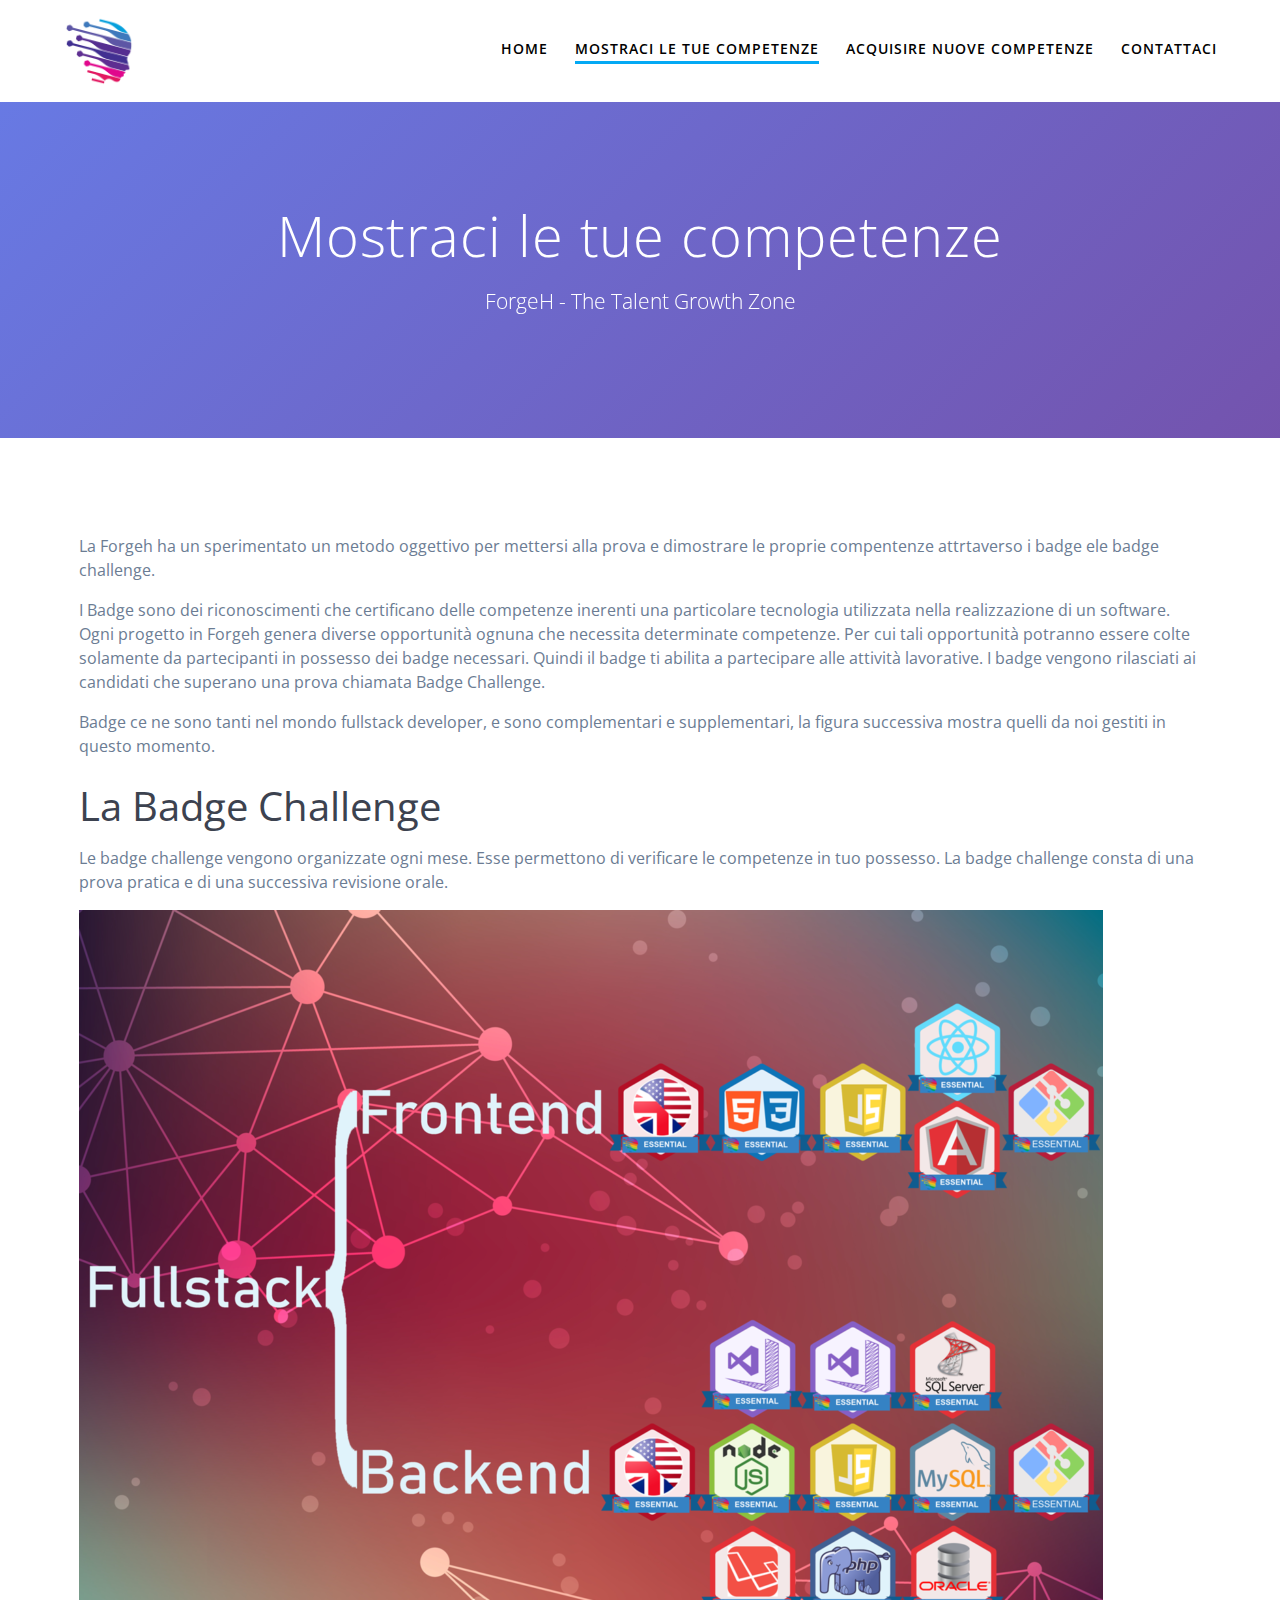
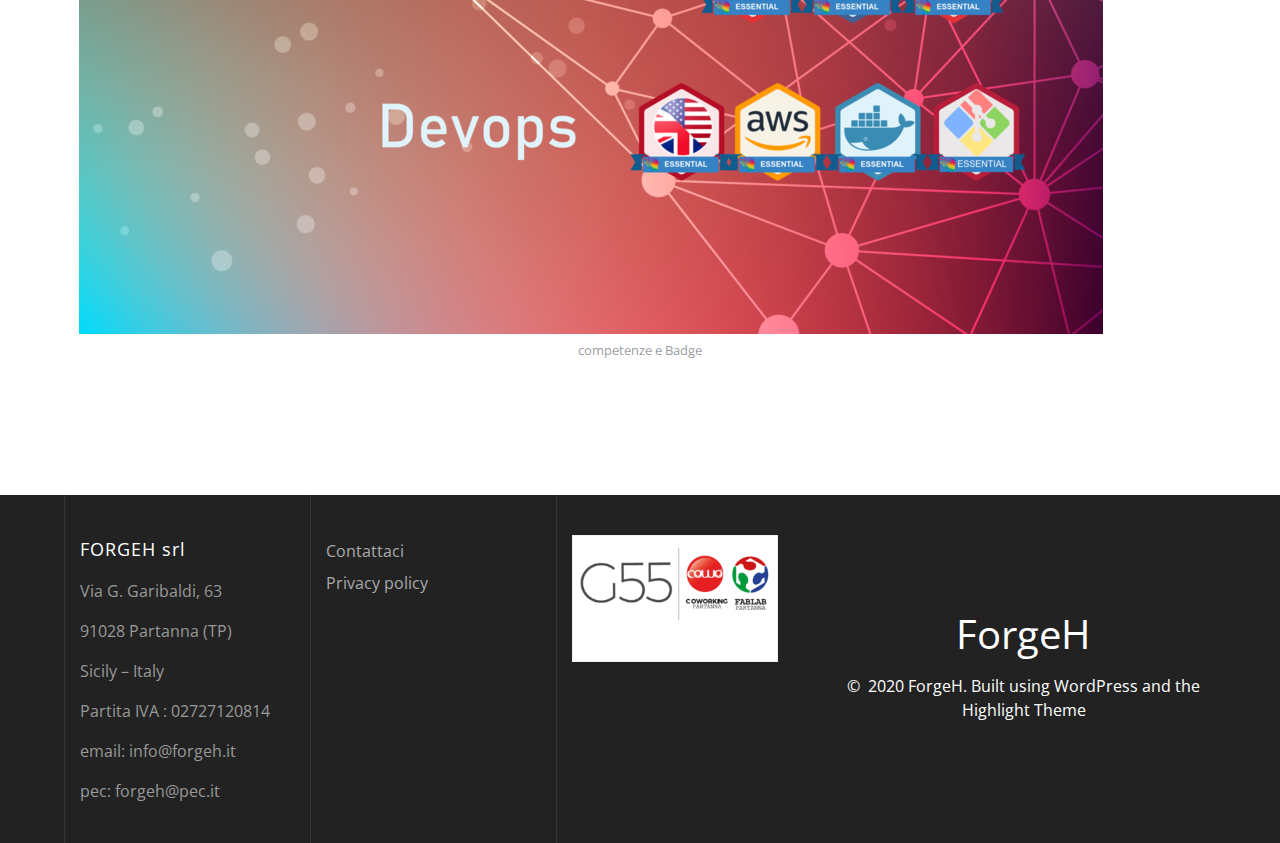
==== mostraci-le-tue-competenze.html @ 3fd31f84 "publish" ====
<!DOCTYPE html>
<!-- saved from url=(0045)https://forgeh.it/mostraci-le-tue-competenze/ -->
<html lang="en-US" class="has-offscreen">
<head>
    <meta http-equiv="Content-Type" content="text/html; charset=UTF-8">

    <meta name="viewport" content="width=device-width, initial-scale=1">
    <link rel="profile" href="http://gmpg.org/xfn/11">

    <script>
      (function (exports, d) {
        var _isReady = false,
          _event,
          _fns = [];

        function onReady(event) {
          d.removeEventListener("DOMContentLoaded", onReady);
          _isReady = true;
          _event = event;
          _fns.forEach(function (_fn) {
            var fn = _fn[0],
              context = _fn[1];
            fn.call(context || exports, window.jQuery);
          });
        }

        function onReadyIe(event) {
          if (d.readyState === "complete") {
            d.detachEvent("onreadystatechange", onReadyIe);
            _isReady = true;
            _event = event;
            _fns.forEach(function (_fn) {
              var fn = _fn[0],
                context = _fn[1];
              fn.call(context || exports, event);
            });
          }
        }

        d.addEventListener && d.addEventListener("DOMContentLoaded", onReady) ||
        d.attachEvent && d.attachEvent("onreadystatechange", onReadyIe);

        function domReady(fn, context) {
          if (_isReady) {
            fn.call(context, _event);
          }

          _fns.push([fn, context]);
        }

        exports.mesmerizeDomReady = domReady;
      })(window, document);
    </script>
    <title>Mostraci le tue competenze – ForgeH</title>
    <link rel="dns-prefetch" href="https://fonts.googleapis.com/">
    <link rel="dns-prefetch" href="https://s.w.org/">
    <link rel="alternate" type="application/rss+xml" title="ForgeH » Feed" href="https://forgeh.it/feed/">
    <link rel="alternate" type="application/rss+xml" title="ForgeH » Comments Feed"
          href="https://forgeh.it/comments/feed/">
    <script type="text/javascript">
      window._wpemojiSettings = {
        "baseUrl": "https:\/\/s.w.org\/images\/core\/emoji\/12.0.0-1\/72x72\/",
        "ext": ".png",
        "svgUrl": "https:\/\/s.w.org\/images\/core\/emoji\/12.0.0-1\/svg\/",
        "svgExt": ".svg",
        "source": {"concatemoji": "https:\/\/forgeh.it\/wp-includes\/js\/wp-emoji-release.min.js?ver=5.2.1"}
      };
      !function (a, b, c) {
        function d(a, b) {
          var c = String.fromCharCode;
          l.clearRect(0, 0, k.width, k.height), l.fillText(c.apply(this, a), 0, 0);
          var d = k.toDataURL();
          l.clearRect(0, 0, k.width, k.height), l.fillText(c.apply(this, b), 0, 0);
          var e = k.toDataURL();
          return d === e
        }

        function e(a) {
          var b;
          if (!l || !l.fillText) return !1;
          switch (l.textBaseline = "top", l.font = "600 32px Arial", a) {
            case"flag":
              return !(b = d([55356, 56826, 55356, 56819], [55356, 56826, 8203, 55356, 56819])) && (b = d([55356, 57332, 56128, 56423, 56128, 56418, 56128, 56421, 56128, 56430, 56128, 56423, 56128, 56447], [55356, 57332, 8203, 56128, 56423, 8203, 56128, 56418, 8203, 56128, 56421, 8203, 56128, 56430, 8203, 56128, 56423, 8203, 56128, 56447]), !b);
            case"emoji":
              return b = d([55357, 56424, 55356, 57342, 8205, 55358, 56605, 8205, 55357, 56424, 55356, 57340], [55357, 56424, 55356, 57342, 8203, 55358, 56605, 8203, 55357, 56424, 55356, 57340]), !b
          }
          return !1
        }

        function f(a) {
          var c = b.createElement("script");
          c.src = a, c.defer = c.type = "text/javascript", b.getElementsByTagName("head")[0].appendChild(c)
        }

        var g, h, i, j, k = b.createElement("canvas"), l = k.getContext && k.getContext("2d");
        for (j = Array("flag", "emoji"), c.supports = {
          everything: !0,
          everythingExceptFlag: !0
        }, i = 0; i < j.length; i++) c.supports[j[i]] = e(j[i]), c.supports.everything = c.supports.everything && c.supports[j[i]], "flag" !== j[i] && (c.supports.everythingExceptFlag = c.supports.everythingExceptFlag && c.supports[j[i]]);
        c.supports.everythingExceptFlag = c.supports.everythingExceptFlag && !c.supports.flag, c.DOMReady = !1, c.readyCallback = function () {
          c.DOMReady = !0
        }, c.supports.everything || (h = function () {
          c.readyCallback()
        }, b.addEventListener ? (b.addEventListener("DOMContentLoaded", h, !1), a.addEventListener("load", h, !1)) : (a.attachEvent("onload", h), b.attachEvent("onreadystatechange", function () {
          "complete" === b.readyState && c.readyCallback()
        })), g = c.source || {}, g.concatemoji ? f(g.concatemoji) : g.wpemoji && g.twemoji && (f(g.twemoji), f(g.wpemoji)))
      }(window, document, window._wpemojiSettings);
    </script>
    <style type="text/css">
        img.wp-smiley,
        img.emoji {
            display: inline !important;
            border: none !important;
            box-shadow: none !important;
            height: 1em !important;
            width: 1em !important;
            margin: 0 .07em !important;
            vertical-align: -0.1em !important;
            background: none !important;
            padding: 0 !important;
        }
    </style>
    <link rel="stylesheet" id="wp-block-library-css" href="./files/style.min.css" type="text/css"
          media="all">
    <link rel="stylesheet" id="mesmerize-parent-css" href="./files/style.min(1).css" type="text/css"
          media="all">
    <link rel="stylesheet" id="mesmerize-style-css" href="./files/style.min(2).css" type="text/css"
          media="all">
    <style id="mesmerize-style-inline-css" type="text/css">
        img.logo.dark, img.custom-logo {
            width: auto;
            max-height: 70px !important;
        }

        @media screen and (min-width: 768px) {
            .header {
                background-position: center center;
            }
        }

        .header-homepage:not(.header-slide).color-overlay:before {
            background: #000000;
        }

        .header-homepage:not(.header-slide) .background-overlay, .header-homepage:not(.header-slide).color-overlay::before {
            opacity: 0.7;
        }

        .header-homepage-arrow {
            font-size: calc(50px * 0.84);
            bottom: 20px;
            background: rgba(255, 255, 255, 0);
        }

        .header-homepage-arrow > i.fa {
            width: 50px;
            height: 50px;
        }

        .header-homepage-arrow > i {
            color: #ffffff;
        }

        .header-homepage .header-description-row {
            padding-top: 20%;
            padding-bottom: 20%;
        }

        .inner-header-description {
            padding-top: 8%;
            padding-bottom: 8%;
        }

        @media screen and (max-width: 767px) {
            .header-homepage .header-description-row {
                padding-top: 15%;
                padding-bottom: 15%;
            }
        }

        @media only screen and (min-width: 768px) {
            .header-content .align-holder {
                width: 80% !important;
            }

            .inner-header-description {
                text-align: center !important;
            }
        }
    </style>
    <link rel="stylesheet" id="mesmerize-style-bundle-css" href="./files/theme.bundle.min.css"
          type="text/css" media="all">
    <link rel="stylesheet" id="mesmerize-fonts-css"
          data-href="https://fonts.googleapis.com/css?family=Open+Sans%3A300%2C400%2C600%2C700%7CMuli%3A300%2C300italic%2C400%2C400italic%2C600%2C600italic%2C700%2C700italic%2C900%2C900italic%7CPlayfair+Display%3A400%2C400italic%2C700%2C700italic&amp;subset=latin%2Clatin-ext"
          type="text/css" media="all" href="./files/css">
    <script type="text/javascript" src="./files/jquery.js"></script>
    <script type="text/javascript">

      (function () {
        function setHeaderTopSpacing() {

          setTimeout(function () {
            var headerTop = document.querySelector('.header-top');
            var headers = document.querySelectorAll('.header-wrapper .header,.header-wrapper .header-homepage');

            for (var i = 0; i < headers.length; i++) {
              var item = headers[i];
              item.style.paddingTop = headerTop.getBoundingClientRect().height + "px";
            }

            var languageSwitcher = document.querySelector('.mesmerize-language-switcher');

            if (languageSwitcher) {
              languageSwitcher.style.top = "calc( " + headerTop.getBoundingClientRect().height + "px + 1rem)";
            }

          }, 100);


        }

        window.addEventListener('resize', setHeaderTopSpacing);
        window.mesmerizeSetHeaderTopSpacing = setHeaderTopSpacing
        mesmerizeDomReady(setHeaderTopSpacing);
      })();


    </script>
    <script type="text/javascript" src="./files/jquery-migrate.min.js"></script>
    <link rel="https://api.w.org/" href="https://forgeh.it/wp-json/">
    <link rel="EditURI" type="application/rsd+xml" title="RSD" href="https://forgeh.it/xmlrpc.php?rsd">
    <link rel="wlwmanifest" type="application/wlwmanifest+xml" href="https://forgeh.it/wp-includes/wlwmanifest.xml">
    <meta name="generator" content="WordPress 5.2.1">
    <link rel="canonical" href="https://forgeh.it/mostraci-le-tue-competenze.html">
    <link rel="shortlink" href="https://forgeh.it/?p=69">
    <link rel="alternate" type="application/json+oembed"
          href="https://forgeh.it/wp-json/oembed/1.0/embed?url=https%3A%2F%2Fforgeh.it%2Fmostraci-le-tue-competenze%2F">
    <link rel="alternate" type="text/xml+oembed"
          href="https://forgeh.it/wp-json/oembed/1.0/embed?url=https%3A%2F%2Fforgeh.it%2Fmostraci-le-tue-competenze%2F&amp;format=xml">
    <style data-name="header-gradient-overlay">
        .header .background-overlay {
            background: linear-gradient(135deg, rgba(102, 126, 234, 0.8) 0%, rgba(118, 75, 162, 0.8) 100%);
        }
    </style>
    <script type="text/javascript" data-name="async-styles">
      (function () {
        var links = document.querySelectorAll('link[data-href]');
        for (var i = 0; i < links.length; i++) {
          var item = links[i];
          item.href = item.getAttribute('data-href')
        }
      })();
    </script>
    <style type="text/css">.recentcomments a {
        display: inline !important;
        padding: 0 !important;
        margin: 0 !important;
    }</style>
    <style id="page-content-custom-styles">
    </style>
    <style data-name="background-content-colors">
        .mesmerize-inner-page .page-content,
        .mesmerize-inner-page .content,
        .mesmerize-front-page.mesmerize-content-padding .page-content {
            background-color: #ffffff;
        }
    </style>
</head>

<body class="page-template-default page page-id-69 wp-custom-logo mesmerize-inner-page clickup-chrome-ext_installed"
      data-gr-c-s-loaded="true">

<div id="page-top" class="header-top">
    <div style="visibility: hidden; display: none; width: 1905px; height: 102px; margin: 0px; float: none; position: relative; top: 0px; right: 0px; bottom: 0px; left: 0px;"></div>
    <div class="navigation-bar coloured-nav" data-sticky="0" data-sticky-mobile="1" data-sticky-to="top"
         style="z-index: 10000;">
        <div class="navigation-wrapper ">
            <div class="row basis-auto">
                <div class="logo_col col-xs col-sm-fit">
                    <a href="https://forgeh.it/" class="logo-link dark" rel="home" itemprop="url"><img width="300"
                                                                                                       height="300"
                                                                                                       src="./files/forgeh-logo.png"
                                                                                                       class="logo dark"
                                                                                                       alt=""
                                                                                                       itemprop="logo"
                                                                                                       sizes="(max-width: 300px) 100vw, 300px"></a><a
                        href="https://forgeh.it/" class="custom-logo-link" rel="home"><img width="373" height="89"
                                                                                           src="./files/Forgeh-talent.png"
                                                                                           class="custom-logo"
                                                                                           alt="ForgeH"
                                                                                           sizes="(max-width: 373px) 100vw, 373px"></a>
                </div>
                <div class="main_menu_col col-xs">
                    <div id="mainmenu_container" class="row">
                        <ul id="main_menu" class="active-line-bottom main-menu dropdown-menu">
                            <li id="menu-item-116"
                                class="menu-item menu-item-type-post_type menu-item-object-page menu-item-116"><a
                                    href="./index.html">Home</a>
                            </li>

                            <li id="menu-item-115"
                                class="menu-item menu-item-type-post_type menu-item-object-page current-menu-item page_item page-item-69 current_page_item menu-item-115">
                                <a href="./mostraci-le-tue-competenze.html" aria-current="page">Mostraci le
                                    tue competenze</a></li>
                            <li id="menu-item-116"
                                class="menu-item menu-item-type-post_type menu-item-object-page menu-item-116"><a
                                    href="./voglio-acquisire-nuove-competenze.html">Acquisire nuove competenze</a>
                            </li>
                            <li id="menu-item-119"
                                class="menu-item menu-item-type-post_type menu-item-object-page menu-item-119"><a
                                    href="./contattaci">Contattaci</a></li>
                        </ul>
                    </div>
                    <a href="./mostraci-le-tue-competenze.html" data-component="offcanvas"
                       data-target="#offcanvas-wrapper" data-direction="right" data-width="300px" data-push="false"
                       data-loaded="true">
                        <div class="bubble"></div>
                        <i class="fa fa-bars"></i>
                    </a>

                </div>
            </div>
        </div>
    </div>
</div>

<div id="page" class="site">
    <div class="header-wrapper">
        <div class="header  color-overlay  custom-mobile-image"
             style="background-image: url(&quot;https://forgeh.it/wp-content/uploads/2019/07/Badge_big_pictures-1080x1080.png&quot;); background-color: rgb(106, 115, 218); padding-top: 102px;"
             data-parallax-depth="20">
            <div class="background-overlay"></div>
            <div class="inner-header-description gridContainer">
                <div class="row header-description-row">
                    <div class="col-xs col-xs-12">
                        <h1 class="hero-title">
                            Mostraci le tue competenze </h1>
                        <p class="header-subtitle">
                            ForgeH - The Talent Growth Zone
                        </p>
                    </div>
                </div>
            </div>
            <script>
              window.mesmerizeSetHeaderTopSpacing();
            </script>
        </div>
    </div>

    <div class="page-content">
        <div class="gridContainer content">
            <div id="post-69" class="post-69 page type-page status-publish has-post-thumbnail hentry">
                <div>

                    <p>La Forgeh ha un sperimentato un metodo oggettivo per mettersi alla prova e dimostrare le proprie
                        compentenze attrtaverso i badge ele badge challenge. </p>


                    <p>I Badge sono dei riconoscimenti che certificano delle competenze inerenti una particolare
                        tecnologia utilizzata nella realizzazione di un software. Ogni progetto in Forgeh genera diverse
                        opportunità ognuna che necessita determinate competenze. Per cui tali opportunità potranno
                        essere colte solamente da partecipanti in possesso dei badge necessari. Quindi il badge ti
                        abilita a partecipare alle attività lavorative. I badge vengono rilasciati ai candidati che
                        superano una prova chiamata Badge Challenge. </p>


                    <p>Badge ce ne sono tanti nel mondo fullstack developer, e sono complementari e supplementari, la
                        figura successiva mostra quelli da noi gestiti in questo momento.</p>


                    <h2><a>La Badge Challenge</a></h2>


                    <p> Le badge challenge vengono organizzate ogni mese. Esse permettono di verificare le competenze in
                        tuo possesso. La badge challenge consta di una prova pratica e di una successiva revisione
                        orale. </p>


                    <figure class="wp-block-image"><img src="./files/Badge_big_pictures-1024x1024.png"
                                                        alt="competenze e Badge " class="wp-image-93"
                                                        sizes="(max-width: 1024px) 100vw, 1024px">
                        <figcaption>competenze e Badge</figcaption>
                    </figure>
                </div>
            </div>
        </div>
    </div>

    <div class="footer footer-content-lists footer-border-accent">
        <div class="footer-content">
            <div class="gridContainer">
                <div class="row">
                    <div class="col-sm-8 flexbox">
                        <div class="row widgets-row">
                            <div class="col-sm-4">
                                <div id="text-3" class="widget widget_text"><h4 class="widgettitle">FORGEH srl</h4>
                                    <div class="textwidget"><p>Via G. Garibaldi, 63</p>
                                        <p>91028 Partanna (TP)</p>
                                        <p>Sicily – Italy</p>
                                        <p>Partita IVA : 02727120814</p>
                                        <p>email: info@forgeh.it</p>
                                        <p>pec: forgeh@pec.it</p>
                                    </div>
                                </div>
                            </div>
                            <div class="col-sm-4">
                                <div id="nav_menu-3" class="widget widget_nav_menu">
                                    <div class="menu-menu-footer-1-container">
                                        <ul id="menu-menu-footer-1" class="menu">
                                            <li id="menu-item-59"
                                                class="menu-item menu-item-type-post_type menu-item-object-page menu-item-59">
                                                <a href="./contattaci.html">Contattaci</a></li>
                                            <li id="menu-item-58"
                                                class="menu-item menu-item-type-post_type menu-item-object-page menu-item-58">
                                                <a href="./privacy-policy.html">Privacy policy</a></li>
                                        </ul>
                                    </div>
                                </div>
                            </div>
                            <div class="col-sm-4">
                                <div id="media_image-3" class="widget widget_media_image">
                                    <div style="width: 310px" class="wp-caption alignnone"><a
                                            href="https://www.g55.it/"><img width="300" height="127"
                                                                            src="./files/g55-300x127.png"
                                                                            class="image wp-image-62  attachment-medium size-medium"
                                                                            alt=""
                                                                            style="max-width: 100%; height: auto;"
                                                                            sizes="(max-width: 300px) 100vw, 300px"></a>
                                        <p class="wp-caption-text">g55 coworking fablab</p></div>
                                </div>
                            </div>
                        </div>
                    </div>
                    <div class="col-sm-4 flexbox center-xs middle-xs content-section-spacing-medium footer-bg-accent">
                        <div>
                            <div class="footer-logo space-bottom-small">
                                <h2><span data-type="group" data-dynamic-mod="true">ForgeH</span></h2>
                            </div>
                            <p class="copyright">©&nbsp;&nbsp;2020&nbsp;ForgeH.&nbsp;Built using WordPress and the <a
                                    target="_blank" href="https://extendthemes.com/go/built-with-highlight/"
                                    class="mesmerize-theme-link">Highlight Theme</a></p>
                            <div data-type="group" data-dynamic-mod="true" class="footer-social-icons">

                            </div>

                        </div>
                    </div>
                </div>
            </div>
        </div>
    </div>
</div>
<script type="text/javascript" defer="defer" src="./files/imagesloaded.min.js"></script>
<script type="text/javascript" defer="defer" src="./files/masonry.min.js"></script>
<script type="text/javascript" defer="defer" src="./files/theme.bundle.min.js"></script>
<script type="text/javascript" src="./files/theme-child.js"></script>
<script type="text/javascript" defer="defer" src="./files/wp-embed.min.js"></script>


<div id="offcanvas-wrapper" class="hide  offcanvas-right offcanvas">
    <div class="offcanvas-top">
        <div class="logo-holder">
            <a href="https://forgeh.it/" class="logo-link dark" rel="home" itemprop="url"><img width="300" height="300"
                                                                                               src="./files/forgeh-logo.png"
                                                                                               class="logo dark" alt=""
                                                                                               itemprop="logo"
                                                                                               sizes="(max-width: 300px) 100vw, 300px"></a><a
                href="https://forgeh.it/" class="custom-logo-link" rel="home"><img width="373" height="89"
                                                                                   src="./files/Forgeh-talent.png"
                                                                                   class="custom-logo" alt="ForgeH"
                                                                                   sizes="(max-width: 373px) 100vw, 373px"></a>
        </div>
    </div>
    <div id="offcanvas-menu" class="menu-menu-header-container">
        <ul id="offcanvas_menu" class="offcanvas_menu">
            <li class="menu-item menu-item-type-post_type menu-item-object-page current-menu-item page_item page-item-69 current_page_item menu-item-115">
                <a href="./mostraci-le-tue-competenze.html" aria-current="page">Mostraci le tue
                    competenze</a></li>
            <li class="menu-item menu-item-type-post_type menu-item-object-page menu-item-116"><a
                    href="./voglio-acquisire-nuove-competenze.html">Acquisisci nuove competenze</a></li>
            <li class="menu-item menu-item-type-post_type menu-item-object-page menu-item-119"><a
                    href="./contattaci.html">Contattaci</a></li>
        </ul>
    </div>
</div>
</body>
</html>
---- files/style.min.css ----
.wp-block-audio figcaption{margin-top:.5em;margin-bottom:1em;color:#555d66;text-align:center;font-size:13px}.wp-block-audio audio{width:100%;min-width:300px}.block-editor-block-list__layout .reusable-block-edit-panel{align-items:center;background:#f8f9f9;color:#555d66;display:flex;flex-wrap:wrap;font-family:-apple-system,BlinkMacSystemFont,Segoe UI,Roboto,Oxygen-Sans,Ubuntu,Cantarell,Helvetica Neue,sans-serif;font-size:13px;top:-14px;margin:0 -14px;padding:8px 14px;position:relative;border:1px dashed rgba(145,151,162,.25);border-bottom:none}.block-editor-block-list__layout .block-editor-block-list__layout .reusable-block-edit-panel{margin:0 -14px;padding:8px 14px}.block-editor-block-list__layout .reusable-block-edit-panel .reusable-block-edit-panel__spinner{margin:0 5px}.block-editor-block-list__layout .reusable-block-edit-panel .reusable-block-edit-panel__info{margin-right:auto}.block-editor-block-list__layout .reusable-block-edit-panel .reusable-block-edit-panel__label{margin-right:8px;white-space:nowrap;font-weight:600}.block-editor-block-list__layout .reusable-block-edit-panel .reusable-block-edit-panel__title{flex:1 1 100%;font-size:14px;height:30px;margin:4px 0 8px}.block-editor-block-list__layout .reusable-block-edit-panel .components-button.reusable-block-edit-panel__button{flex-shrink:0}@media (min-width:960px){.block-editor-block-list__layout .reusable-block-edit-panel{flex-wrap:nowrap}.block-editor-block-list__layout .reusable-block-edit-panel .reusable-block-edit-panel__title{margin:0}.block-editor-block-list__layout .reusable-block-edit-panel .components-button.reusable-block-edit-panel__button{margin:0 0 0 5px}}.editor-block-list__layout .is-selected .reusable-block-edit-panel{border-color:rgba(66,88,99,.4) rgba(66,88,99,.4) rgba(66,88,99,.4) transparent}.is-dark-theme .editor-block-list__layout .is-selected .reusable-block-edit-panel{border-color:hsla(0,0%,100%,.45) hsla(0,0%,100%,.45) hsla(0,0%,100%,.45) transparent}.block-editor-block-list__layout .reusable-block-indicator{background:#fff;border:1px dashed #e2e4e7;color:#555d66;top:-14px;height:30px;padding:4px;position:absolute;z-index:1;width:30px;right:-14px}.wp-block-button{color:#fff;margin-bottom:1.5em}.wp-block-button.aligncenter{text-align:center}.wp-block-button.alignright{text-align:right}.wp-block-button__link{background-color:#32373c;border:none;border-radius:28px;box-shadow:none;color:inherit;cursor:pointer;display:inline-block;font-size:18px;margin:0;padding:12px 24px;text-align:center;text-decoration:none;overflow-wrap:break-word}.wp-block-button__link:active,.wp-block-button__link:focus,.wp-block-button__link:hover,.wp-block-button__link:visited{color:inherit}.is-style-squared .wp-block-button__link{border-radius:0}.is-style-outline{color:#32373c}.is-style-outline .wp-block-button__link{background-color:transparent;border:2px solid}.wp-block-calendar{text-align:center}.wp-block-calendar tbody td,.wp-block-calendar th{padding:4px;border:1px solid #e2e4e7}.wp-block-calendar tfoot td{border:none}.wp-block-calendar table{width:100%;border-collapse:collapse;font-family:-apple-system,BlinkMacSystemFont,Segoe UI,Roboto,Oxygen-Sans,Ubuntu,Cantarell,Helvetica Neue,sans-serif}.wp-block-calendar table th{font-weight:440;background:#edeff0}.wp-block-calendar a{text-decoration:underline}.wp-block-calendar tfoot a{color:#00739c}.wp-block-calendar table caption,.wp-block-calendar table tbody{color:#40464d}.wp-block-categories.alignleft{margin-right:2em}.wp-block-categories.alignright{margin-left:2em}.wp-block-columns{display:flex;flex-wrap:wrap}@media (min-width:782px){.wp-block-columns{flex-wrap:nowrap}}.wp-block-column{flex-grow:1;margin-bottom:1em;flex-basis:100%;min-width:0;word-break:break-word;overflow-wrap:break-word}@media (min-width:600px){.wp-block-column{flex-basis:calc(50% - 16px);flex-grow:0}.wp-block-column:nth-child(2n){margin-left:32px}}@media (min-width:782px){.wp-block-column:not(:first-child){margin-left:32px}}.wp-block-cover,.wp-block-cover-image{position:relative;background-color:#000;background-size:cover;background-position:50%;min-height:430px;width:100%;margin:0 0 1.5em;display:flex;justify-content:center;align-items:center;overflow:hidden}.wp-block-cover-image.has-left-content,.wp-block-cover.has-left-content{justify-content:flex-start}.wp-block-cover-image.has-left-content .wp-block-cover-image-text,.wp-block-cover-image.has-left-content .wp-block-cover-text,.wp-block-cover-image.has-left-content h2,.wp-block-cover.has-left-content .wp-block-cover-image-text,.wp-block-cover.has-left-content .wp-block-cover-text,.wp-block-cover.has-left-content h2{margin-left:0;text-align:left}.wp-block-cover-image.has-right-content,.wp-block-cover.has-right-content{justify-content:flex-end}.wp-block-cover-image.has-right-content .wp-block-cover-image-text,.wp-block-cover-image.has-right-content .wp-block-cover-text,.wp-block-cover-image.has-right-content h2,.wp-block-cover.has-right-content .wp-block-cover-image-text,.wp-block-cover.has-right-content .wp-block-cover-text,.wp-block-cover.has-right-content h2{margin-right:0;text-align:right}.wp-block-cover-image .wp-block-cover-image-text,.wp-block-cover-image .wp-block-cover-text,.wp-block-cover-image h2,.wp-block-cover .wp-block-cover-image-text,.wp-block-cover .wp-block-cover-text,.wp-block-cover h2{color:#fff;font-size:2em;line-height:1.25;z-index:1;margin-bottom:0;max-width:610px;padding:14px;text-align:center}.wp-block-cover-image .wp-block-cover-image-text a,.wp-block-cover-image .wp-block-cover-image-text a:active,.wp-block-cover-image .wp-block-cover-image-text a:focus,.wp-block-cover-image .wp-block-cover-image-text a:hover,.wp-block-cover-image .wp-block-cover-text a,.wp-block-cover-image .wp-block-cover-text a:active,.wp-block-cover-image .wp-block-cover-text a:focus,.wp-block-cover-image .wp-block-cover-text a:hover,.wp-block-cover-image h2 a,.wp-block-cover-image h2 a:active,.wp-block-cover-image h2 a:focus,.wp-block-cover-image h2 a:hover,.wp-block-cover .wp-block-cover-image-text a,.wp-block-cover .wp-block-cover-image-text a:active,.wp-block-cover .wp-block-cover-image-text a:focus,.wp-block-cover .wp-block-cover-image-text a:hover,.wp-block-cover .wp-block-cover-text a,.wp-block-cover .wp-block-cover-text a:active,.wp-block-cover .wp-block-cover-text a:focus,.wp-block-cover .wp-block-cover-text a:hover,.wp-block-cover h2 a,.wp-block-cover h2 a:active,.wp-block-cover h2 a:focus,.wp-block-cover h2 a:hover{color:#fff}.wp-block-cover-image.has-parallax,.wp-block-cover.has-parallax{background-attachment:fixed}@supports (-webkit-overflow-scrolling:touch){.wp-block-cover-image.has-parallax,.wp-block-cover.has-parallax{background-attachment:scroll}}.wp-block-cover-image.has-background-dim:before,.wp-block-cover.has-background-dim:before{content:"";position:absolute;top:0;left:0;bottom:0;right:0;background-color:inherit;opacity:.5;z-index:1}.wp-block-cover-image.has-background-dim.has-background-dim-10:before,.wp-block-cover.has-background-dim.has-background-dim-10:before{opacity:.1}.wp-block-cover-image.has-background-dim.has-background-dim-20:before,.wp-block-cover.has-background-dim.has-background-dim-20:before{opacity:.2}.wp-block-cover-image.has-background-dim.has-background-dim-30:before,.wp-block-cover.has-background-dim.has-background-dim-30:before{opacity:.3}.wp-block-cover-image.has-background-dim.has-background-dim-40:before,.wp-block-cover.has-background-dim.has-background-dim-40:before{opacity:.4}.wp-block-cover-image.has-background-dim.has-background-dim-50:before,.wp-block-cover.has-background-dim.has-background-dim-50:before{opacity:.5}.wp-block-cover-image.has-background-dim.has-background-dim-60:before,.wp-block-cover.has-background-dim.has-background-dim-60:before{opacity:.6}.wp-block-cover-image.has-background-dim.has-background-dim-70:before,.wp-block-cover.has-background-dim.has-background-dim-70:before{opacity:.7}.wp-block-cover-image.has-background-dim.has-background-dim-80:before,.wp-block-cover.has-background-dim.has-background-dim-80:before{opacity:.8}.wp-block-cover-image.has-background-dim.has-background-dim-90:before,.wp-block-cover.has-background-dim.has-background-dim-90:before{opacity:.9}.wp-block-cover-image.has-background-dim.has-background-dim-100:before,.wp-block-cover.has-background-dim.has-background-dim-100:before{opacity:1}.wp-block-cover-image.alignleft,.wp-block-cover-image.alignright,.wp-block-cover.alignleft,.wp-block-cover.alignright{max-width:305px;width:100%}.wp-block-cover-image:after,.wp-block-cover:after{display:block;content:"";font-size:0;min-height:inherit}@supports ((position:-webkit-sticky) or (position:sticky)){.wp-block-cover-image:after,.wp-block-cover:after{content:none}}.wp-block-cover-image.aligncenter,.wp-block-cover-image.alignleft,.wp-block-cover-image.alignright,.wp-block-cover.aligncenter,.wp-block-cover.alignleft,.wp-block-cover.alignright{display:flex}.wp-block-cover-image .wp-block-cover__inner-container,.wp-block-cover .wp-block-cover__inner-container{width:calc(100% - 70px);z-index:1;color:#f8f9f9}.wp-block-cover-image .wp-block-subhead,.wp-block-cover-image h1,.wp-block-cover-image h2,.wp-block-cover-image h3,.wp-block-cover-image h4,.wp-block-cover-image h5,.wp-block-cover-image h6,.wp-block-cover-image p,.wp-block-cover .wp-block-subhead,.wp-block-cover h1,.wp-block-cover h2,.wp-block-cover h3,.wp-block-cover h4,.wp-block-cover h5,.wp-block-cover h6,.wp-block-cover p{color:inherit}.wp-block-cover__video-background{position:absolute;top:50%;left:50%;transform:translateX(-50%) translateY(-50%);width:100%;height:100%;z-index:0;-o-object-fit:cover;object-fit:cover}.block-editor-block-list__block[data-type="core/embed"][data-align=left] .block-editor-block-list__block-edit,.block-editor-block-list__block[data-type="core/embed"][data-align=right] .block-editor-block-list__block-edit,.wp-block-embed.alignleft,.wp-block-embed.alignright{max-width:360px;width:100%}.wp-block-embed{margin-bottom:1em}.wp-block-embed figcaption{margin-top:.5em;margin-bottom:1em;color:#555d66;text-align:center;font-size:13px}.wp-embed-responsive .wp-block-embed.wp-embed-aspect-1-1 .wp-block-embed__wrapper,.wp-embed-responsive .wp-block-embed.wp-embed-aspect-1-2 .wp-block-embed__wrapper,.wp-embed-responsive .wp-block-embed.wp-embed-aspect-4-3 .wp-block-embed__wrapper,.wp-embed-responsive .wp-block-embed.wp-embed-aspect-9-16 .wp-block-embed__wrapper,.wp-embed-responsive .wp-block-embed.wp-embed-aspect-16-9 .wp-block-embed__wrapper,.wp-embed-responsive .wp-block-embed.wp-embed-aspect-18-9 .wp-block-embed__wrapper,.wp-embed-responsive .wp-block-embed.wp-embed-aspect-21-9 .wp-block-embed__wrapper{position:relative}.wp-embed-responsive .wp-block-embed.wp-embed-aspect-1-1 .wp-block-embed__wrapper:before,.wp-embed-responsive .wp-block-embed.wp-embed-aspect-1-2 .wp-block-embed__wrapper:before,.wp-embed-responsive .wp-block-embed.wp-embed-aspect-4-3 .wp-block-embed__wrapper:before,.wp-embed-responsive .wp-block-embed.wp-embed-aspect-9-16 .wp-block-embed__wrapper:before,.wp-embed-responsive .wp-block-embed.wp-embed-aspect-16-9 .wp-block-embed__wrapper:before,.wp-embed-responsive .wp-block-embed.wp-embed-aspect-18-9 .wp-block-embed__wrapper:before,.wp-embed-responsive .wp-block-embed.wp-embed-aspect-21-9 .wp-block-embed__wrapper:before{content:"";display:block;padding-top:50%}.wp-embed-responsive .wp-block-embed.wp-embed-aspect-1-1 .wp-block-embed__wrapper iframe,.wp-embed-responsive .wp-block-embed.wp-embed-aspect-1-2 .wp-block-embed__wrapper iframe,.wp-embed-responsive .wp-block-embed.wp-embed-aspect-4-3 .wp-block-embed__wrapper iframe,.wp-embed-responsive .wp-block-embed.wp-embed-aspect-9-16 .wp-block-embed__wrapper iframe,.wp-embed-responsive .wp-block-embed.wp-embed-aspect-16-9 .wp-block-embed__wrapper iframe,.wp-embed-responsive .wp-block-embed.wp-embed-aspect-18-9 .wp-block-embed__wrapper iframe,.wp-embed-responsive .wp-block-embed.wp-embed-aspect-21-9 .wp-block-embed__wrapper iframe{position:absolute;top:0;right:0;bottom:0;left:0;width:100%;height:100%}.wp-embed-responsive .wp-block-embed.wp-embed-aspect-21-9 .wp-block-embed__wrapper:before{padding-top:42.85%}.wp-embed-responsive .wp-block-embed.wp-embed-aspect-18-9 .wp-block-embed__wrapper:before{padding-top:50%}.wp-embed-responsive .wp-block-embed.wp-embed-aspect-16-9 .wp-block-embed__wrapper:before{padding-top:56.25%}.wp-embed-responsive .wp-block-embed.wp-embed-aspect-4-3 .wp-block-embed__wrapper:before{padding-top:75%}.wp-embed-responsive .wp-block-embed.wp-embed-aspect-1-1 .wp-block-embed__wrapper:before{padding-top:100%}.wp-embed-responsive .wp-block-embed.wp-embed-aspect-9-6 .wp-block-embed__wrapper:before{padding-top:66.66%}.wp-embed-responsive .wp-block-embed.wp-embed-aspect-1-2 .wp-block-embed__wrapper:before{padding-top:200%}.wp-block-file{margin-bottom:1.5em}.wp-block-file.aligncenter{text-align:center}.wp-block-file.alignright{text-align:right}.wp-block-file .wp-block-file__button{background:#32373c;border-radius:2em;color:#fff;font-size:13px;padding:.5em 1em}.wp-block-file a.wp-block-file__button{text-decoration:none}.wp-block-file a.wp-block-file__button:active,.wp-block-file a.wp-block-file__button:focus,.wp-block-file a.wp-block-file__button:hover,.wp-block-file a.wp-block-file__button:visited{box-shadow:none;color:#fff;opacity:.85;text-decoration:none}.wp-block-file *+.wp-block-file__button{margin-left:.75em}.wp-block-gallery{display:flex;flex-wrap:wrap;list-style-type:none;padding:0}.wp-block-gallery .blocks-gallery-image,.wp-block-gallery .blocks-gallery-item{margin:0 16px 16px 0;display:flex;flex-grow:1;flex-direction:column;justify-content:center;position:relative}.wp-block-gallery .blocks-gallery-image figure,.wp-block-gallery .blocks-gallery-item figure{margin:0;height:100%}@supports ((position:-webkit-sticky) or (position:sticky)){.wp-block-gallery .blocks-gallery-image figure,.wp-block-gallery .blocks-gallery-item figure{display:flex;align-items:flex-end;justify-content:flex-start}}.wp-block-gallery .blocks-gallery-image img,.wp-block-gallery .blocks-gallery-item img{display:block;max-width:100%;height:auto;width:100%}@supports ((position:-webkit-sticky) or (position:sticky)){.wp-block-gallery .blocks-gallery-image img,.wp-block-gallery .blocks-gallery-item img{width:auto}}.wp-block-gallery .blocks-gallery-image figcaption,.wp-block-gallery .blocks-gallery-item figcaption{position:absolute;bottom:0;width:100%;max-height:100%;overflow:auto;padding:40px 10px 9px;color:#fff;text-align:center;font-size:13px;background:linear-gradient(0deg,rgba(0,0,0,.7),rgba(0,0,0,.3) 70%,transparent)}.wp-block-gallery .blocks-gallery-image figcaption img,.wp-block-gallery .blocks-gallery-item figcaption img{display:inline}.wp-block-gallery.is-cropped .blocks-gallery-image a,.wp-block-gallery.is-cropped .blocks-gallery-image img,.wp-block-gallery.is-cropped .blocks-gallery-item a,.wp-block-gallery.is-cropped .blocks-gallery-item img{width:100%}@supports ((position:-webkit-sticky) or (position:sticky)){.wp-block-gallery.is-cropped .blocks-gallery-image a,.wp-block-gallery.is-cropped .blocks-gallery-image img,.wp-block-gallery.is-cropped .blocks-gallery-item a,.wp-block-gallery.is-cropped .blocks-gallery-item img{height:100%;flex:1;-o-object-fit:cover;object-fit:cover}}.wp-block-gallery .blocks-gallery-image,.wp-block-gallery .blocks-gallery-item{width:calc((100% - 16px)/2)}.wp-block-gallery .blocks-gallery-image:nth-of-type(2n),.wp-block-gallery .blocks-gallery-item:nth-of-type(2n){margin-right:0}.wp-block-gallery.columns-1 .blocks-gallery-image,.wp-block-gallery.columns-1 .blocks-gallery-item{width:100%;margin-right:0}@media (min-width:600px){.wp-block-gallery.columns-3 .blocks-gallery-image,.wp-block-gallery.columns-3 .blocks-gallery-item{width:calc((100% - 32px)/3);margin-right:16px}@supports (-ms-ime-align:auto){.wp-block-gallery.columns-3 .blocks-gallery-image,.wp-block-gallery.columns-3 .blocks-gallery-item{width:calc((100% - 32px)/3 - 1px)}}.wp-block-gallery.columns-4 .blocks-gallery-image,.wp-block-gallery.columns-4 .blocks-gallery-item{width:calc((100% - 48px)/4);margin-right:16px}@supports (-ms-ime-align:auto){.wp-block-gallery.columns-4 .blocks-gallery-image,.wp-block-gallery.columns-4 .blocks-gallery-item{width:calc((100% - 48px)/4 - 1px)}}.wp-block-gallery.columns-5 .blocks-gallery-image,.wp-block-gallery.columns-5 .blocks-gallery-item{width:calc((100% - 64px)/5);margin-right:16px}@supports (-ms-ime-align:auto){.wp-block-gallery.columns-5 .blocks-gallery-image,.wp-block-gallery.columns-5 .blocks-gallery-item{width:calc((100% - 64px)/5 - 1px)}}.wp-block-gallery.columns-6 .blocks-gallery-image,.wp-block-gallery.columns-6 .blocks-gallery-item{width:calc((100% - 80px)/6);margin-right:16px}@supports (-ms-ime-align:auto){.wp-block-gallery.columns-6 .blocks-gallery-image,.wp-block-gallery.columns-6 .blocks-gallery-item{width:calc((100% - 80px)/6 - 1px)}}.wp-block-gallery.columns-7 .blocks-gallery-image,.wp-block-gallery.columns-7 .blocks-gallery-item{width:calc((100% - 96px)/7);margin-right:16px}@supports (-ms-ime-align:auto){.wp-block-gallery.columns-7 .blocks-gallery-image,.wp-block-gallery.columns-7 .blocks-gallery-item{width:calc((100% - 96px)/7 - 1px)}}.wp-block-gallery.columns-8 .blocks-gallery-image,.wp-block-gallery.columns-8 .blocks-gallery-item{width:calc((100% - 112px)/8);margin-right:16px}@supports (-ms-ime-align:auto){.wp-block-gallery.columns-8 .blocks-gallery-image,.wp-block-gallery.columns-8 .blocks-gallery-item{width:calc((100% - 112px)/8 - 1px)}}.wp-block-gallery.columns-1 .blocks-gallery-image:nth-of-type(1n),.wp-block-gallery.columns-1 .blocks-gallery-item:nth-of-type(1n),.wp-block-gallery.columns-2 .blocks-gallery-image:nth-of-type(2n),.wp-block-gallery.columns-2 .blocks-gallery-item:nth-of-type(2n),.wp-block-gallery.columns-3 .blocks-gallery-image:nth-of-type(3n),.wp-block-gallery.columns-3 .blocks-gallery-item:nth-of-type(3n),.wp-block-gallery.columns-4 .blocks-gallery-image:nth-of-type(4n),.wp-block-gallery.columns-4 .blocks-gallery-item:nth-of-type(4n),.wp-block-gallery.columns-5 .blocks-gallery-image:nth-of-type(5n),.wp-block-gallery.columns-5 .blocks-gallery-item:nth-of-type(5n),.wp-block-gallery.columns-6 .blocks-gallery-image:nth-of-type(6n),.wp-block-gallery.columns-6 .blocks-gallery-item:nth-of-type(6n),.wp-block-gallery.columns-7 .blocks-gallery-image:nth-of-type(7n),.wp-block-gallery.columns-7 .blocks-gallery-item:nth-of-type(7n),.wp-block-gallery.columns-8 .blocks-gallery-image:nth-of-type(8n),.wp-block-gallery.columns-8 .blocks-gallery-item:nth-of-type(8n){margin-right:0}}.wp-block-gallery .blocks-gallery-image:last-child,.wp-block-gallery .blocks-gallery-item:last-child{margin-right:0}.wp-block-gallery .blocks-gallery-item.has-add-item-button{width:100%}.wp-block-gallery.alignleft,.wp-block-gallery.alignright{max-width:305px;width:100%}.wp-block-gallery.aligncenter,.wp-block-gallery.alignleft,.wp-block-gallery.alignright{display:flex}.wp-block-gallery.aligncenter .blocks-gallery-item figure{justify-content:center}.wp-block-image{max-width:100%;margin-bottom:1em;margin-left:0;margin-right:0}.wp-block-image img{max-width:100%}.wp-block-image.aligncenter{text-align:center}.wp-block-image.alignfull img,.wp-block-image.alignwide img{width:100%}.wp-block-image .aligncenter,.wp-block-image .alignleft,.wp-block-image .alignright,.wp-block-image.is-resized{display:table;margin-left:0;margin-right:0}.wp-block-image .aligncenter>figcaption,.wp-block-image .alignleft>figcaption,.wp-block-image .alignright>figcaption,.wp-block-image.is-resized>figcaption{display:table-caption;caption-side:bottom}.wp-block-image .alignleft{float:left;margin-right:1em}.wp-block-image .alignright{float:right;margin-left:1em}.wp-block-image .aligncenter{margin-left:auto;margin-right:auto}.wp-block-image figcaption{margin-top:.5em;margin-bottom:1em;color:#555d66;text-align:center;font-size:13px}.wp-block-latest-comments__comment{font-size:15px;line-height:1.1;list-style:none;margin-bottom:1em}.has-avatars .wp-block-latest-comments__comment{min-height:36px;list-style:none}.has-avatars .wp-block-latest-comments__comment .wp-block-latest-comments__comment-excerpt,.has-avatars .wp-block-latest-comments__comment .wp-block-latest-comments__comment-meta{margin-left:52px}.has-dates .wp-block-latest-comments__comment,.has-excerpts .wp-block-latest-comments__comment{line-height:1.5}.wp-block-latest-comments__comment-excerpt p{font-size:14px;line-height:1.8;margin:5px 0 20px}.wp-block-latest-comments__comment-date{color:#8f98a1;display:block;font-size:12px}.wp-block-latest-comments .avatar,.wp-block-latest-comments__comment-avatar{border-radius:24px;display:block;float:left;height:40px;margin-right:12px;width:40px}.wp-block-latest-posts.alignleft{margin-right:2em}.wp-block-latest-posts.alignright{margin-left:2em}.wp-block-latest-posts.is-grid{display:flex;flex-wrap:wrap;padding:0;list-style:none}.wp-block-latest-posts.is-grid li{margin:0 16px 16px 0;width:100%}@media (min-width:600px){.wp-block-latest-posts.columns-2 li{width:calc(50% - 16px)}.wp-block-latest-posts.columns-3 li{width:calc(33.33333% - 16px)}.wp-block-latest-posts.columns-4 li{width:calc(25% - 16px)}.wp-block-latest-posts.columns-5 li{width:calc(20% - 16px)}.wp-block-latest-posts.columns-6 li{width:calc(16.66667% - 16px)}}.wp-block-latest-posts__post-date{display:block;color:#6c7781;font-size:13px}.wp-block-media-text{display:grid;grid-template-rows:auto;align-items:center;grid-template-areas:"media-text-media media-text-content";grid-template-columns:50% auto}.wp-block-media-text.has-media-on-the-right{grid-template-areas:"media-text-content media-text-media";grid-template-columns:auto 50%}.wp-block-media-text .wp-block-media-text__media{grid-area:media-text-media;margin:0}.wp-block-media-text .wp-block-media-text__content{word-break:break-word;grid-area:media-text-content;padding:0 8%}.wp-block-media-text>figure>img,.wp-block-media-text>figure>video{max-width:unset;width:100%;vertical-align:middle}@media (max-width:600px){.wp-block-media-text.is-stacked-on-mobile{grid-template-columns:100%!important;grid-template-areas:"media-text-media" "media-text-content"}.wp-block-media-text.is-stacked-on-mobile.has-media-on-the-right{grid-template-areas:"media-text-content" "media-text-media"}}.is-small-text{font-size:14px}.is-regular-text{font-size:16px}.is-large-text{font-size:36px}.is-larger-text{font-size:48px}.has-drop-cap:not(:focus):first-letter{float:left;font-size:8.4em;line-height:.68;font-weight:100;margin:.05em .1em 0 0;text-transform:uppercase;font-style:normal}.has-drop-cap:not(:focus):after{content:"";display:table;clear:both;padding-top:14px}p.has-background{padding:20px 30px}p.has-text-color a{color:inherit}.wp-block-pullquote{padding:3em 0;margin-left:0;margin-right:0;text-align:center}.wp-block-pullquote.alignleft,.wp-block-pullquote.alignright{max-width:305px}.wp-block-pullquote.alignleft p,.wp-block-pullquote.alignright p{font-size:20px}.wp-block-pullquote p{font-size:28px;line-height:1.6}.wp-block-pullquote cite,.wp-block-pullquote footer{position:relative}.wp-block-pullquote .has-text-color a{color:inherit}.wp-block-pullquote:not(.is-style-solid-color){background:none}.wp-block-pullquote.is-style-solid-color{border:none}.wp-block-pullquote.is-style-solid-color blockquote{margin-left:auto;margin-right:auto;text-align:left;max-width:60%}.wp-block-pullquote.is-style-solid-color blockquote p{margin-top:0;margin-bottom:0;font-size:32px}.wp-block-pullquote.is-style-solid-color blockquote cite{text-transform:none;font-style:normal}.wp-block-pullquote cite{color:inherit}.wp-block-quote.is-large,.wp-block-quote.is-style-large{margin:0 0 16px;padding:0 1em}.wp-block-quote.is-large p,.wp-block-quote.is-style-large p{font-size:24px;font-style:italic;line-height:1.6}.wp-block-quote.is-large cite,.wp-block-quote.is-large footer,.wp-block-quote.is-style-large cite,.wp-block-quote.is-style-large footer{font-size:18px;text-align:right}.wp-block-rss.alignleft{margin-right:2em}.wp-block-rss.alignright{margin-left:2em}.wp-block-rss.is-grid{display:flex;flex-wrap:wrap;padding:0;list-style:none}.wp-block-rss.is-grid li{margin:0 16px 16px 0;width:100%}@media (min-width:600px){.wp-block-rss.columns-2 li{width:calc(50% - 16px)}.wp-block-rss.columns-3 li{width:calc(33.33333% - 16px)}.wp-block-rss.columns-4 li{width:calc(25% - 16px)}.wp-block-rss.columns-5 li{width:calc(20% - 16px)}.wp-block-rss.columns-6 li{width:calc(16.66667% - 16px)}}.wp-block-rss__item-author,.wp-block-rss__item-publish-date{color:#6c7781;font-size:13px}.wp-block-search{display:flex;flex-wrap:wrap}.wp-block-search .wp-block-search__label{width:100%}.wp-block-search .wp-block-search__input{flex-grow:1}.wp-block-search .wp-block-search__button{margin-left:10px}.wp-block-separator.is-style-wide{border-bottom-width:1px}.wp-block-separator.is-style-dots{background:none;border:none;text-align:center;max-width:none;line-height:1;height:auto}.wp-block-separator.is-style-dots:before{content:"\00b7 \00b7 \00b7";color:#191e23;font-size:20px;letter-spacing:2em;padding-left:2em;font-family:serif}p.wp-block-subhead{font-size:1.1em;font-style:italic;opacity:.75}.wp-block-table.has-fixed-layout{table-layout:fixed;width:100%}.wp-block-table.aligncenter,.wp-block-table.alignleft,.wp-block-table.alignright{display:table;width:auto}.wp-block-table.has-subtle-light-gray-background-color{background-color:#f3f4f5}.wp-block-table.has-subtle-pale-green-background-color{background-color:#e9fbe5}.wp-block-table.has-subtle-pale-blue-background-color{background-color:#e7f5fe}.wp-block-table.has-subtle-pale-pink-background-color{background-color:#fcf0ef}.wp-block-table.is-style-stripes{border-spacing:0;border-collapse:inherit;background-color:transparent;border-bottom:1px solid #f3f4f5}.wp-block-table.is-style-stripes.has-subtle-light-gray-background-color tr:nth-child(odd),.wp-block-table.is-style-stripes tr:nth-child(odd){background-color:#f3f4f5}.wp-block-table.is-style-stripes.has-subtle-pale-green-background-color tr:nth-child(odd){background-color:#e9fbe5}.wp-block-table.is-style-stripes.has-subtle-pale-blue-background-color tr:nth-child(odd){background-color:#e7f5fe}.wp-block-table.is-style-stripes.has-subtle-pale-pink-background-color tr:nth-child(odd){background-color:#fcf0ef}.wp-block-table.is-style-stripes td{border-color:transparent}.wp-block-text-columns,.wp-block-text-columns.aligncenter{display:flex}.wp-block-text-columns .wp-block-column{margin:0 16px;padding:0}.wp-block-text-columns .wp-block-column:first-child{margin-left:0}.wp-block-text-columns .wp-block-column:last-child{margin-right:0}.wp-block-text-columns.columns-2 .wp-block-column{width:50%}.wp-block-text-columns.columns-3 .wp-block-column{width:33.33333%}.wp-block-text-columns.columns-4 .wp-block-column{width:25%}pre.wp-block-verse{white-space:nowrap;overflow:auto}.wp-block-video{margin-left:0;margin-right:0}.wp-block-video video{max-width:100%}@supports ((position:-webkit-sticky) or (position:sticky)){.wp-block-video [poster]{-o-object-fit:cover;object-fit:cover}}.wp-block-video.aligncenter{text-align:center}.wp-block-video figcaption{margin-top:.5em;margin-bottom:1em;color:#555d66;text-align:center;font-size:13px}.has-pale-pink-background-color.has-pale-pink-background-color{background-color:#f78da7}.has-vivid-red-background-color.has-vivid-red-background-color{background-color:#cf2e2e}.has-luminous-vivid-orange-background-color.has-luminous-vivid-orange-background-color{background-color:#ff6900}.has-luminous-vivid-amber-background-color.has-luminous-vivid-amber-background-color{background-color:#fcb900}.has-light-green-cyan-background-color.has-light-green-cyan-background-color{background-color:#7bdcb5}.has-vivid-green-cyan-background-color.has-vivid-green-cyan-background-color{background-color:#00d084}.has-pale-cyan-blue-background-color.has-pale-cyan-blue-background-color{background-color:#8ed1fc}.has-vivid-cyan-blue-background-color.has-vivid-cyan-blue-background-color{background-color:#0693e3}.has-very-light-gray-background-color.has-very-light-gray-background-color{background-color:#eee}.has-cyan-bluish-gray-background-color.has-cyan-bluish-gray-background-color{background-color:#abb8c3}.has-very-dark-gray-background-color.has-very-dark-gray-background-color{background-color:#313131}.has-pale-pink-color.has-pale-pink-color{color:#f78da7}.has-vivid-red-color.has-vivid-red-color{color:#cf2e2e}.has-luminous-vivid-orange-color.has-luminous-vivid-orange-color{color:#ff6900}.has-luminous-vivid-amber-color.has-luminous-vivid-amber-color{color:#fcb900}.has-light-green-cyan-color.has-light-green-cyan-color{color:#7bdcb5}.has-vivid-green-cyan-color.has-vivid-green-cyan-color{color:#00d084}.has-pale-cyan-blue-color.has-pale-cyan-blue-color{color:#8ed1fc}.has-vivid-cyan-blue-color.has-vivid-cyan-blue-color{color:#0693e3}.has-very-light-gray-color.has-very-light-gray-color{color:#eee}.has-cyan-bluish-gray-color.has-cyan-bluish-gray-color{color:#abb8c3}.has-very-dark-gray-color.has-very-dark-gray-color{color:#313131}.has-small-font-size{font-size:13px}.has-normal-font-size,.has-regular-font-size{font-size:16px}.has-medium-font-size{font-size:20px}.has-large-font-size{font-size:36px}.has-huge-font-size,.has-larger-font-size{font-size:42px}
---- files/style.min(1).css ----
.h2,.h4,h2,h4{font-weight:600}.button i,.req,code,figure figcaption,kbd,legend,mark,samp,sub,sup{position:relative}.button,img,video{height:auto}audio,iframe,img,table,video{max-width:100%}*,.col-xs,.gridContainer,.row{box-sizing:border-box}.row,.row.reverse{-webkit-box-orient:horizontal}article:after,aside:after,details:after,div:after,figcaption:after,figure:after,footer:after,header:after,hgroup:after,menu:after,nav:after,section:after,ul.dropdown-menu:after,ul:after{clear:both}.color1{color:#03a9f4}.color2{color:#FF9800}.color3{color:#fbc02d}.color4{color:#8c239f}.color5{color:#ff3369}.color6{color:#343a40}.bg-color1{background-color:#03a9f4}.bg-color2{background-color:#FF9800}.bg-color3{background-color:#fbc02d}.bg-color4{background-color:#8c239f}.bg-color5{background-color:#ff3369}.bg-color6{background-color:#343a40}.bg-color-white{background-color:#fff}.bg-color-black{background-color:#000}.circle-counter.color-white .circle-bar{stroke:#fff}.circle-counter.color-black .circle-bar{stroke:#000}.y-move{transition:all .2s}.y-move:hover{transform:translateY(-2px);box-shadow:0 10px 20px rgba(189,189,189,.19),0 6px 6px rgba(189,189,189,.23)}*{margin:0;padding:0;outline:0;-webkit-overflow-scrolling:touch}article:after,article:before,aside:after,aside:before,details:after,details:before,div:after,div:before,figcaption:after,figcaption:before,figure:after,figure:before,footer:after,footer:before,header:after,header:before,hgroup:after,hgroup:before,menu:after,menu:before,nav:after,nav:before,section:after,section:before,ul:after,ul:before{content:"";display:table;width:0}svg{max-height:100%}iframe{border:none}::-moz-focus-inner{border:0;padding:0}input[type=radio],input[type=checkbox]{vertical-align:middle;position:relative;bottom:.15rem;font-size:115%;margin-right:3px}input[type=search]{-webkit-appearance:textfield}input[type=search]::-webkit-search-cancel-button,input[type=search]::-webkit-search-decoration{-webkit-appearance:none}body{text-align:center}@media (min-width:768px){body{text-align:left}}.inverted{color:#fff}.error{color:#f03c69}.subscribe-form [class*=success],.success{color:#35beb1}.warning{color:#f7ba45}.focus{color:#1c86f2}.aluminum{color:#f8f8f8}.silver{color:#e0e1e1}.lightgray{color:#f1f1f1}.gray{color:#bdbdbd}.midgray{color:#676b72}.darkgray{color:#313439}.bg-black{background-color:#4a4a4a}.bg-inverted{background-color:#fff}.bg-error{background-color:#f03c69}.bg-success{background-color:#35beb1}.bg-warning{background-color:#f7ba45}.bg-focus{background-color:#1c86f2}.bg-aluminum{background-color:#f8f8f8}.bg-silver{background-color:#e0e1e1}.bg-lightgray{background-color:#f1f1f1}.bg-gray{background-color:#bdbdbd}.bg-midgray{background-color:#676b72}.bg-darkgray{background-color:#313439}.bg-highlight{background-color:#edf2ff}i.fa.color1{color:#03a9f4}i.fa.icon.bordered.color1,i.fa.icon.color1.card[class*=bottom-border-]{border-color:#03a9f4}.button.color1,button.color1,i.fa.icon.reverse.color1{background-color:#03a9f4}.button.color1:hover,button.color1:hover{background-color:#2ebcfc}.button.color1.outline:hover,button.color1.outline:hover{color:#2ebcfc}a.color1:not(.button){color:#03a9f4}a.color1:not(.button):hover{color:#2ebcfc}hr.small-line.color1{background-color:#03a9f4}.circle-counter.color1 .circle-bar{stroke:#03a9f4}i.fa.color2{color:#FF9800}i.fa.icon.bordered.color2,i.fa.icon.color2.card[class*=bottom-border-]{border-color:#FF9800}.button.color2,button.color2,i.fa.icon.reverse.color2{background-color:#FF9800}.button.color2:hover,button.color2:hover{background-color:#ffad33}.button.color2.outline:hover,button.color2.outline:hover{color:#ffad33}a.color2:not(.button){color:#FF9800}a.color2:not(.button):hover{color:#ffad33}hr.small-line.color2{background-color:#FF9800}.circle-counter.color2 .circle-bar{stroke:#FF9800}i.fa.color3{color:#fbc02d}i.fa.icon.bordered.color3,i.fa.icon.color3.card[class*=bottom-border-]{border-color:#fbc02d}.button.color3,button.color3,i.fa.icon.reverse.color3{background-color:#fbc02d}.button.color3:hover,button.color3:hover{background-color:#fccf5f}.button.color3.outline:hover,button.color3.outline:hover{color:#fccf5f}a.color3:not(.button){color:#fbc02d}a.color3:not(.button):hover{color:#fccf5f}hr.small-line.color3{background-color:#fbc02d}.circle-counter.color3 .circle-bar{stroke:#fbc02d}i.fa.color4{color:#8c239f}i.fa.icon.bordered.color4,i.fa.icon.color4.card[class*=bottom-border-]{border-color:#8c239f}.button.color4,button.color4,i.fa.icon.reverse.color4{background-color:#8c239f}.button.color4:hover,button.color4:hover{background-color:#b12cc9}.button.color4.outline:hover,button.color4.outline:hover{color:#b12cc9}a.color4:not(.button){color:#8c239f}a.color4:not(.button):hover{color:#b12cc9}hr.small-line.color4{background-color:#8c239f}.circle-counter.color4 .circle-bar{stroke:#8c239f}i.fa.color5{color:#ff3369}i.fa.icon.bordered.color5,i.fa.icon.color5.card[class*=bottom-border-]{border-color:#ff3369}.button.color5,button.color5,i.fa.icon.reverse.color5{background-color:#ff3369}.button.color5:hover,button.color5:hover{background-color:#ff668f}.button.color5.outline:hover,button.color5.outline:hover{color:#ff668f}a.color5:not(.button){color:#ff3369}a.color5:not(.button):hover{color:#ff668f}hr.small-line.color5{background-color:#ff3369}.circle-counter.color5 .circle-bar{stroke:#ff3369}i.fa.color6{color:#343a40}i.fa.icon.bordered.color6,i.fa.icon.color6.card[class*=bottom-border-]{border-color:#343a40}.button.color6,button.color6,i.fa.icon.reverse.color6{background-color:#343a40}.button.color6:hover,button.color6:hover{background-color:#4b545c}.button.color6.outline:hover,button.color6.outline:hover{color:#4b545c}a.color6:not(.button){color:#343a40}a.color6:not(.button):hover{color:#4b545c}hr.small-line.color6{background-color:#343a40}.circle-counter.color6 .circle-bar{stroke:#343a40}i.fa.gray{color:#bdbdbd}i.fa.gray:hover{color:#a4a4a4}i.fa.darkgray{color:#8a8a8a}i.fa.darkgray:hover{color:#717171}i.fa.color-white{color:#fff}i.fa.icon.bordered.color-white,i.fa.icon.color-white.card[class*=bottom-border-]{border-color:#fff}i.fa.icon.reverse.color-white{background-color:#fff}i.fa.color-black{color:#4a4a4a}i.fa.icon.bordered.color-black,i.fa.icon.color-black.card[class*=bottom-border-]{border-color:#4a4a4a}figure pre,kbd{border:1px solid rgba(0,0,0,.1)}i.fa.icon.reverse.color-black{background-color:#4a4a4a}.grad-180-transparent-color1{background:linear-gradient(180deg,transparent 0,transparent 50%,rgba(3,169,244,.5) 82.5%,rgba(3,169,244,.8) 100%)}.grad-180-transparent-color2{background:linear-gradient(180deg,transparent 0,transparent 50%,rgba(255,152,0,.5) 82.5%,rgba(255,152,0,.8) 100%)}.grad-180-transparent-color3{background:linear-gradient(180deg,transparent 0,transparent 50%,rgba(251,192,45,.5) 82.5%,rgba(251,192,45,.8) 100%)}.grad-180-transparent-color4{background:linear-gradient(180deg,transparent 0,transparent 50%,rgba(140,35,159,.5) 82.5%,rgba(140,35,159,.8) 100%)}.grad-180-transparent-color5{background:linear-gradient(180deg,transparent 0,transparent 50%,rgba(255,51,105,.5) 82.5%,rgba(255,51,105,.8) 100%)}.grad-180-transparent-color6{background:linear-gradient(180deg,transparent 0,transparent 50%,rgba(52,58,64,.5) 82.5%,rgba(52,58,64,.8) 100%)}pre,pre code,table.striped tr:nth-child(odd) td{background:#f8f8f8}.p,body,html{font-size:16px;line-height:1.5rem}body{font-family:"Open Sans",sans-serif;color:#8E9DAE;background-color:transparent}a{color:#03a9f4}a:hover{color:#2ebcfc}.comment-author .fn,h1,h1.title,h2,h3,h4,h5,h6{font-family:Muli,sans-serif;font-weight:600;color:#3C424F;text-rendering:optimizeLegibility;margin-bottom:16px}.button:only-child,.comment-author .fn:last-child,h1:last-child,h2:last-child,h3:last-child,h4:last-child,h5:last-child,h6:last-child,p:last-child{margin-bottom:0}.comment-author .inverted .fn,.inverted .comment-author .fn,.inverted .fa,.inverted h1,.inverted h2,.inverted h3,.inverted h4,.inverted h5,.inverted h6{color:#fff}.comment-author .comment-meta a .fn,.comment-author .muted .fn,.comment-meta a .comment-author .fn,.comment-meta a .fa,.comment-meta a h1,.comment-meta a h2,.comment-meta a h3,.comment-meta a h4,.comment-meta a h5,.comment-meta a h6,.muted .comment-author .fn,.muted .fa,.muted h1,.muted h2,.muted h3,.muted h4,.muted h5,.muted h6{opacity:.55}cite,figcaption,var{opacity:.6}h1.title{font-size:3.5rem;line-height:4.5rem;margin-bottom:8px}.h1,h1{font-size:3rem;line-height:4rem}.h2,h2{font-size:2.5rem;line-height:3rem}.h3,h3{font-size:1.5rem;line-height:2.25rem}.h4,h4{font-family:"Open Sans",sans-serif;font-size:1.1rem;line-height:1.75rem;letter-spacing:.0625rem}.monospace,code,kbd,pre,samp,var{font-family:Consolas,Monaco,"Courier New",monospace}.comment-author .fn,.h5,h5{font-size:"Open Sans",sans-serif;line-height:1.5rem;font-weight:800;letter-spacing:.14rem}.contact-form-wrapper label,.h6,h6{font-size:.875rem;line-height:1.375rem;font-weight:800;letter-spacing:.1875rem}.comment-author .fn a,.contact-form-wrapper label a,.h1 a,.h2 a,.h3 a,.h4 a,.h5 a,.h6 a,h1 a,h2 a,h3 a,h4 a,h5 a,h6 a{color:inherit}.comment-author blockquote+.fn,.comment-author dl+.fn,.comment-author figure+.fn,.comment-author form+.fn,.comment-author hr+.fn,.comment-author ol+.fn,.comment-author p+.fn,.comment-author pre+.fn,.comment-author table+.fn,.comment-author ul+.fn,blockquote+h2,blockquote+h3,blockquote+h4,blockquote+h5,blockquote+h6,dl+h2,dl+h3,dl+h4,dl+h5,dl+h6,figure+h2,figure+h3,figure+h4,figure+h5,figure+h6,form+h2,form+h3,form+h4,form+h5,form+h6,hr+h2,hr+h3,hr+h4,hr+h5,hr+h6,ol+h2,ol+h3,ol+h4,ol+h5,ol+h6,p+h2,p+h3,p+h4,p+h5,p+h6,pre+h2,pre+h3,pre+h4,pre+h5,pre+h6,table+h2,table+h3,table+h4,table+h5,table+h6,ul+h2,ul+h3,ul+h4,ul+h5,ul+h6{margin-top:1.5rem}ol,ol ol,ol ul,ul,ul ol,ul ul{margin:0 0 0 1.5rem}ol ol li{list-style-type:lower-alpha}ol ol ol li{list-style-type:lower-roman}nav ol,nav ul{margin:0;list-style:none}dd,nav ol ol,nav ol ul,nav ul ol,nav ul ul{margin-left:1.5rem}dl dt{font-weight:700}.p,address,blockquote,dl,fieldset,figure,form,hr,ol,p,pre,table,ul{margin-bottom:16px}hr{border:none;border-bottom:1px solid rgba(0,0,0,.1);margin-top:-1px}blockquote{padding-left:1rem;font-style:italic}blockquote p{margin-bottom:.5rem}cite,code,figcaption,kbd,mark,pre,samp,small,time,var{font-size:87.5%}abbr[title],dfn[title]{border-bottom:1px dotted rgba(0,0,0,.5);cursor:help}var{font-style:normal}code,kbd,mark,samp{top:-1px;padding:4px 4px 2px;display:inline-block;line-height:1;color:rgba(142,157,174,.85)}code{background:#e0e1e1}mark{background:#f7ba45}samp{color:#fff;background:#1c86f2}sub,sup{font-size:.75em;line-height:0;margin-left:.25rem}sup{top:0}sub{bottom:1px}pre,pre code{padding:0;top:0;display:block;line-height:1rem;color:rgba(142,157,174,.85);white-space:pre-wrap}.black,.comment-meta a,a.muted{color:#4a4a4a}pre{padding:1rem}figure figcaption{top:-.5rem}figure pre{background:0 0;border-radius:4px}figure .video-container,figure pre{margin-bottom:8px}.contact-form-wrapper label,.text-left{text-align:left}.text-center{text-align:center}.text-right{text-align:right}.text-justify{text-align:justify}ul.unstyled{margin-left:0}ul.unstyled,ul.unstyled ul{list-style:none}.contact-form-wrapper label,.upper{text-transform:uppercase}.lower{text-transform:lowercase}.italic{font-style:italic!important}.strong{font-weight:700!important}.normal{font-weight:400!important}.comment-meta a,.muted{opacity:.55}.comment-meta a:hover,a.muted:hover{opacity:1}.smaller{font-size:.75em;line-height:1rem}.comment-meta,.comment-reply-link,.small{font-size:.875em;line-height:1rem}.big{font-size:1.2em;line-height:1.75rem}.large,.lead{line-height:2rem}.large{font-size:1.4em}.end{margin-bottom:0!important}.highlight{background-color:#edf2ff}.nowrap,.nowrap td{white-space:nowrap}@media (min-width:768px) and (max-width:1024px){.columns-2,.columns-3,.columns-4{column-gap:1.5rem}.columns-2{column-count:2}.columns-3{column-count:3}.columns-4{column-count:4}}@media (min-width:768px){.text-left-sm{text-align:left}.text-center-sm{text-align:center}.text-right-sm{text-align:right}.text-justify-sm{text-align:justify}}@media (max-width:1024px){body,html{font-size:14px}}body .font-100{font-weight:100}body .font-200{font-weight:200}body .font-300{font-weight:300}body .font-400{font-weight:400}body .font-500{font-weight:500}body .font-600{font-weight:600}body .font-700{font-weight:700}body .font-800{font-weight:800}body .font-900{font-weight:900}.comment-author body #page .fn,body #page .comment-author .fn,body #page a,body #page h1,body #page h2,body #page h3,body #page h4,body #page h5,body #page h6,body #page p{-ms-word-wrap:break-word;word-wrap:break-word}.lead{font-size:1.2rem;color:#3C424F;font-weight:300}.button,.button:hover{color:#fff;text-decoration:none}.button{font-family:"Open Sans";font-size:.75rem;background-color:#03a9f4;border-radius:5px;min-width:7rem;padding:.55rem 1.5rem;font-weight:600;letter-spacing:1px;text-align:center;cursor:pointer;display:inline-block;line-height:1.5rem;border:2px solid #03a9f4;vertical-align:middle;-webkit-appearance:none;margin-bottom:.75rem}.bypostauthor,.gallery-caption,.sticky,fieldset{font-family:inherit}.start-xs,table caption,th{text-align:left}.button i{top:1px;margin:0 2px}.button:hover{outline:0;background-color:#2ebcfc;border-color:#2ebcfc}.button.disabled,.button:disabled,.button:disabled[disabled]{cursor:default;font-style:normal;color:rgba(255,255,255,.7);background-color:rgba(3,169,244,.7);border-color:rgba(3,169,244,.7);padding:.55rem 1.5rem}.button.disabled:hover,.button:disabled:hover,.button:disabled[disabled]:hover{color:#fff}.button .button-icon{font-size:1.5em;margin-right:.25em;vertical-align:middle}input[type=submit]{width:auto}.button.comment-meta,.button.comment-reply-link,.button.small{font-size:.65rem;padding:.3rem 1.2rem;border-radius:5px;line-height:1.4rem}.button.big{font-size:.85rem;font-weight:600;padding:.65rem 2rem;border-radius:5px;line-height:1.6rem}.button.large{font-size:21px;padding:20px 36px;border-radius:5px}.button.outline{background:0 0;border-color:#03a9f4;color:#03a9f4}.button.outline:hover{background:0 0;color:rgba(3,169,244,.6);border-color:rgba(3,169,244,.5)}.button.outline.disabled,.button.outline:disabled{background:0 0;color:rgba(3,169,244,.7);border-color:rgba(3,169,244,.5)}.button.link{background:0 0;border-width:0;border-color:#03a9f4;color:#03a9f4}.button.link:hover{background:0 0;color:rgba(3,169,244,.6);border-color:rgba(3,169,244,.5)}.button.link.disabled,.button.link:disabled{background:0 0;color:rgba(3,169,244,.7);border-color:rgba(3,169,244,.5)}.button.inverted,.button.inverted:hover{color:#000;background-color:#fff;border-color:#fff}.button.inverted.disabled,.button.inverted:disabled{color:rgba(0,0,0,.7);background-color:rgba(255,255,255,.7);border-color:rgba(255,255,255,.7)}.button.inverted.outline{background:0 0;color:#fff;border-color:#fff}.button.inverted.outline:hover{border-color:rgba(255,255,255,.7)}.button.inverted.outline.disabled,.button.inverted.outline:disabled{background:0 0;color:rgba(255,255,255,.7);border-color:rgba(255,255,255,.5)}.button.inverted:hover{opacity:.7}.button.round{border-radius:56px}.button.raised{box-shadow:0 1px 3px rgba(0,0,0,.3)}.button.upper,.contact-form-wrapper label.button{text-transform:uppercase;letter-spacing:.04em;font-size:.65rem}.button.upper.comment-meta,.button.upper.comment-reply-link,.button.upper.small,.contact-form-wrapper label.button.comment-meta,.contact-form-wrapper label.button.comment-reply-link,.contact-form-wrapper label.button.small{font-size:11px}.button.upper.big,.contact-form-wrapper label.button.big{font-size:.65rem}.button.upper.large,.contact-form-wrapper label.button.large{font-size:.75rem}.button.secondary{color:#fff;background-color:#313439;border-color:#313439}.button.secondary:hover{color:#fff;background-color:#494d54;border-color:#494d54}.button.secondary.disabled,.button.secondary:disabled{color:rgba(255,255,255,.7);background-color:rgba(49,52,57,.7);border-color:rgba(49,52,57,.7)}.button.secondary.outline{background:0 0;color:#313439;border-color:#313439}.button.secondary.outline:hover{border-color:rgba(49,52,57,.7)}.button.secondary.outline.disabled,.button.secondary.outline:disabled{background:0 0;color:rgba(49,52,57,.7);border-color:rgba(49,52,57,.5)}.button,.nav-next a,.nav-previous a{-moz-transition:all .3s linear;transition:all .3s linear}.button.comment-meta,.button.comment-reply-link,.button.small{min-width:4rem;font-weight:400}.button.big{min-width:10rem}.button.color-white,.button.color-white:hover{color:#313439;background-color:#fff;border-color:#fff}.button.color-white.disabled,.button.color-white:disabled{color:rgba(49,52,57,.7);background-color:rgba(255,255,255,.7);border-color:rgba(255,255,255,.7)}.button.color-white.outline{background:0 0;color:#fff;border-color:#fff}.button.color-white.outline:hover{border-color:rgba(255,255,255,.7)}.button.color-white.outline.disabled,.button.color-white.outline:disabled{background:0 0;color:rgba(255,255,255,.7);border-color:rgba(255,255,255,.5)}.button.color-black{color:#fff;background-color:#000;border-color:#000}.button.color-black:hover{color:#fff;background-color:#1a1a1a;border-color:#1a1a1a}.button.color-black.disabled,.button.color-black:disabled{color:rgba(255,255,255,.7);background-color:rgba(0,0,0,.7);border-color:rgba(0,0,0,.7)}.button.color-black.outline{background:0 0;color:#000;border-color:#000}.button.color-black.outline:hover{border-color:rgba(0,0,0,.7)}.button.color-black.outline.disabled,.button.color-black.outline:disabled{background:0 0;color:rgba(0,0,0,.7);border-color:rgba(0,0,0,.5)}.button.white,.button.white:hover{color:#313439;background-color:#fff;border-color:#fff}.button.white.disabled,.button.white:disabled{color:rgba(49,52,57,.7);background-color:rgba(255,255,255,.7);border-color:rgba(255,255,255,.7)}.button.white.outline{background:0 0;color:#fff;border-color:#fff}.button.white.outline:hover{border-color:rgba(255,255,255,.7)}.button.white.outline.disabled,.button.white.outline:disabled{background:0 0;color:rgba(255,255,255,.7);border-color:rgba(255,255,255,.5)}.button.black{color:#fff;background-color:#000;border-color:#000}.button.black:hover{color:#fff;background-color:#1a1a1a;border-color:#1a1a1a}.button.black.disabled,.button.black:disabled{color:rgba(255,255,255,.7);background-color:rgba(0,0,0,.7);border-color:rgba(0,0,0,.7)}.button.black.outline{background:0 0;color:#000;border-color:#000}.button.black.outline:hover{border-color:rgba(0,0,0,.7)}.button.black.outline.disabled,.button.black.outline:disabled{background:0 0;color:rgba(0,0,0,.7);border-color:rgba(0,0,0,.5)}.button.color1{color:#fff;background-color:#03a9f4;border-color:#03a9f4}.button.color1:hover{color:#fff;background-color:#2ebcfc;border-color:#2ebcfc}.button.color1.disabled,.button.color1:disabled{color:rgba(255,255,255,.7);background-color:rgba(3,169,244,.7);border-color:rgba(3,169,244,.7)}.button.color1.outline{background:0 0;color:#03a9f4;border-color:#03a9f4}.button.color1.outline:hover{border-color:rgba(3,169,244,.7)}.button.color1.outline.disabled,.button.color1.outline:disabled{background:0 0;color:rgba(3,169,244,.7);border-color:rgba(3,169,244,.5)}.button.color2{color:#fff;background-color:#FF9800;border-color:#FF9800}.button.color2:hover{color:#fff;background-color:#ffad33;border-color:#ffad33}.button.color2.disabled,.button.color2:disabled{color:rgba(255,255,255,.7);background-color:rgba(255,152,0,.7);border-color:rgba(255,152,0,.7)}.button.color2.outline{background:0 0;color:#FF9800;border-color:#FF9800}.button.color2.outline:hover{border-color:rgba(255,152,0,.7)}.button.color2.outline.disabled,.button.color2.outline:disabled{background:0 0;color:rgba(255,152,0,.7);border-color:rgba(255,152,0,.5)}.button.color3{color:#fff;background-color:#fbc02d;border-color:#fbc02d}.button.color3:hover{color:#fff;background-color:#fccf5f;border-color:#fccf5f}.button.color3.disabled,.button.color3:disabled{color:rgba(255,255,255,.7);background-color:rgba(251,192,45,.7);border-color:rgba(251,192,45,.7)}.button.color3.outline{background:0 0;color:#fbc02d;border-color:#fbc02d}.button.color3.outline:hover{border-color:rgba(251,192,45,.7)}.button.color3.outline.disabled,.button.color3.outline:disabled{background:0 0;color:rgba(251,192,45,.7);border-color:rgba(251,192,45,.5)}.button.color4{color:#fff;background-color:#8c239f;border-color:#8c239f}.button.color4:hover{color:#fff;background-color:#b12cc9;border-color:#b12cc9}.button.color4.disabled,.button.color4:disabled{color:rgba(255,255,255,.7);background-color:rgba(140,35,159,.7);border-color:rgba(140,35,159,.7)}.button.color4.outline{background:0 0;color:#8c239f;border-color:#8c239f}.button.color4.outline:hover{border-color:rgba(140,35,159,.7)}.button.color4.outline.disabled,.button.color4.outline:disabled{background:0 0;color:rgba(140,35,159,.7);border-color:rgba(140,35,159,.5)}.button.color5{color:#fff;background-color:#ff3369;border-color:#ff3369}.button.color5:hover{color:#fff;background-color:#ff668f;border-color:#ff668f}.button.color5.disabled,.button.color5:disabled{color:rgba(255,255,255,.7);background-color:rgba(255,51,105,.7);border-color:rgba(255,51,105,.7)}.button.color5.outline{background:0 0;color:#ff3369;border-color:#ff3369}.button.color5.outline:hover{border-color:rgba(255,51,105,.7)}.button.color5.outline.disabled,.button.color5.outline:disabled{background:0 0;color:rgba(255,51,105,.7);border-color:rgba(255,51,105,.5)}.button.color6{color:#fff;background-color:#343a40;border-color:#343a40}.button.color6:hover{color:#fff;background-color:#4b545c;border-color:#4b545c}.button.color6.disabled,.button.color6:disabled{color:rgba(255,255,255,.7);background-color:rgba(52,58,64,.7);border-color:rgba(52,58,64,.7)}.button.color6.outline{background:0 0;color:#343a40;border-color:#343a40}.button.color6.outline:hover{border-color:rgba(52,58,64,.7)}.button.color6.outline.disabled,.button.color6.outline:disabled{background:0 0;color:rgba(52,58,64,.7);border-color:rgba(52,58,64,.5)}.button.square{border-radius:0}.button.white-text{color:#fff!important}.button.dark-text{color:#313439!important}.button.y-move{transition:all .2s}.button.y-move:hover{transform:translateY(-2px);box-shadow:0 10px 20px rgba(189,189,189,.19),0 6px 6px rgba(189,189,189,.23)}fieldset{border:1px solid rgba(0,0,0,.1);padding:2rem;margin-bottom:2rem;margin-top:2rem}legend{font-weight:700;font-size:.75em;text-transform:uppercase;padding:0 1rem;margin-left:-1rem;top:2px;line-height:0}input,select,textarea{display:block;width:100%;font-family:inherit;font-size:1rem;height:2.5rem;outline:0;vertical-align:middle;background-color:#fff;border:1px solid #f1f1f1;border-radius:3px;box-shadow:none;padding:0 12px}td,textarea{vertical-align:top}input.comment-meta,input.comment-reply-link,input.small,select.comment-meta,select.comment-reply-link,select.small,textarea.comment-meta,textarea.comment-reply-link,textarea.small{height:2.25rem;font-size:.875rem;padding:0 12px;border-radius:3px}input.big,select.big,textarea.big{height:3rem;font-size:1.125rem;padding:0 12px;border-radius:3px}input:focus:not(.button):not([type=submit]),select:focus:not(.button):not([type=submit]),textarea:focus:not(.button):not([type=submit]){outline:0;background-color:#fff;border-color:#1c86f2;box-shadow:0 0 0 1px #1c86f2 inset}input.error,select.error,textarea.error{background-color:rgba(240,60,105,.1);border:1px solid #f583a0}input.error:focus,select.error:focus,textarea.error:focus{border-color:#f03c69;box-shadow:0 0 1px #f03c69 inset}.subscribe-form input[class*=success],.subscribe-form select[class*=success],.subscribe-form textarea[class*=success],input.success,select.success,textarea.success{background-color:rgba(53,190,177,.1);border:1px solid #6ad5cb}.subscribe-form input[class*=success]:focus,.subscribe-form select[class*=success]:focus,.subscribe-form textarea[class*=success]:focus,input.success:focus,select.success:focus,textarea.success:focus{border-color:#35beb1;box-shadow:0 0 1px #35beb1 inset}input.disabled,input:disabled,select.disabled,select:disabled,textarea.disabled,textarea:disabled{resize:none;opacity:.6;cursor:default;font-style:italic;color:rgba(0,0,0,.5)}select{-webkit-appearance:none;background-image:url("data:image/svg+xml;utf8,<svg xmlns='http://www.w3.org/2000/svg' width='9' height='12' viewBox='0 0 9 12'><path fill='%235e6c75' d='M0.722,4.823L-0.01,4.1,4.134-.01,4.866,0.716Zm7.555,0L9.01,4.1,4.866-.01l-0.732.726ZM0.722,7.177L-0.01,7.9,4.134,12.01l0.732-.726Zm7.555,0L9.01,7.9,4.866,12.01l-0.732-.726Z'/></svg>");background-repeat:no-repeat;background-position:right 1rem center}select[multiple]{background-image:none;height:auto;padding:.5rem .75rem}textarea{height:auto;padding:8px 12px;line-height:1.5rem}input[type=file]{width:auto;border:none;padding:0;height:auto;background:0 0;box-shadow:none;display:inline-block}input.search,input[type=search]{background-repeat:no-repeat;background-position:8px 53%;background-image:url('data:image/svg+xml;utf8,<svg xmlns="http://www.w3.org/2000/svg" width="16" height="16" viewBox="0 0 16 16"><path fill="%23000" fill-opacity="0.4" d="M14.891,14.39l-0.5.5a0.355,0.355,0,0,1-.5,0L9.526,10.529a5.3,5.3,0,1,1,2.106-4.212,5.268,5.268,0,0,1-1.1,3.21l4.362,4.362A0.354,0.354,0,0,1,14.891,14.39ZM6.316,2.418a3.9,3.9,0,1,0,3.9,3.9A3.9,3.9,0,0,0,6.316,2.418Z"/></svg>');padding-left:32px}input[type=radio],input[type=checkbox]{display:inline-block;width:auto;height:auto;padding:0}label{color:#313439;margin-bottom:4px;font-size:15px}.subscribe-form label [class*=success],label .desc,label .error,label .subscribe-form [class*=success],label .success,label.checkbox{text-transform:none;font-weight:400}label.checkbox{font-size:16px;line-height:1.5rem;cursor:pointer;color:inherit}label.checkbox input{margin-top:0}.form-checkboxes label.checkbox{display:inline-block;margin-right:16px}.req{top:1px;font-weight:700;color:#f03c69;font-size:110%}.desc{color:rgba(142,157,174,.5);font-size:.75em;line-height:1rem}span.desc{margin-left:4px}div.desc{margin-top:4px;margin-bottom:-8px}.form-buttons .button,.form-buttons button{margin-right:8px}.form-item,form{margin-bottom:2rem}.form .row:last-child .form-item,.form>.form-item:last-child{margin-bottom:0}.form .subscribe-form span[class*=success],.form span.error,.form span.success,.subscribe-form .form span[class*=success]{font-size:.75em;line-height:1rem;margin-left:4px}.form-inline input,.form-inline select,.form-inline textarea{display:inline-block;width:auto}.append,.prepend{display:flex}.append input,.prepend input{flex:1}.append .button,.append span,.prepend .button,.prepend span{flex-shrink:0}.append span,.prepend span{display:flex;flex-direction:column;justify-content:center;font-weight:400;border:1px solid #f1f1f1;background-color:#f8f8f8;padding:0 .875rem;color:rgba(0,0,0,.5);font-size:.75em;white-space:nowrap}.prepend input{border-radius:0 3px 3px 0}.prepend .button{margin-right:-1px;border-radius:3px 0 0 3px!important}.append input,.prepend span{border-radius:3px 0 0 3px}.prepend span{border-right:none}.append .button{margin-left:-1px;border-radius:0 3px 3px 0!important}.append span{border-left:none;border-radius:0 3px 3px 0}input[type=date]{-webkit-appearance:none;appearance:none;line-height:2.5rem;-moz-appearance:textfield}input[type=date]::-webkit-inner-spin-button{display:none}table{border-collapse:collapse;border-spacing:0;width:100%;empty-cells:show;font-size:15px;line-height:24px}table caption{font-size:.875em;font-weight:500;color:#676b72}th{font-weight:700;vertical-align:bottom}td.align-middle,tr.align-middle td{vertical-align:middle}td,th{padding:1rem;border-bottom:1px solid rgba(0,0,0,.05)}td:first-child,th:first-child{padding-left:0}td:last-child,th:last-child{padding-right:0}tfoot td,tfoot th{color:rgba(142,157,174,.5)}.post-item table td,.post-item table th,table.bordered td,table.bordered th,table.card[class*=bottom-border-] td,table.card[class*=bottom-border-] th{border:1px solid rgba(0,0,0,.05)}.post-item table td:first-child,.post-item table th:first-child,table.bordered td:first-child,table.bordered th:first-child,table.card[class*=bottom-border-] td:first-child,table.card[class*=bottom-border-] th:first-child,table.striped td:first-child,table.striped th:first-child{padding-left:1rem}.post-item table td:last-child,.post-item table th:last-child,table.bordered td:last-child,table.bordered th:last-child,table.card[class*=bottom-border-] td:last-child,table.card[class*=bottom-border-] th:last-child,table.striped td:last-child,table.striped th:last-child{padding-right:1rem}table.unstyled td,table.unstyled th{border:none;padding:0}.flexbox,.flexbox-strech{display:-webkit-box;display:-webkit-flex;display:-moz-flex;display:-ms-flexbox;display:flex}.flexbox-strech>*{-webkit-flex-basis:100%;-moz-flex-basis:100%;-ms-flex-preferred-size:100%;flex-basis:100%}.gridContainer{max-width:1232px;margin:0 auto;padding-right:15px;padding-left:15px}.gridContainer .gridContainer{max-width:100%;width:100%;padding-right:0;padding-left:0}.row{display:-webkit-box;display:-webkit-flex;display:-moz-flex;display:-ms-flexbox;display:flex;-webkit-box-flex:0;-webkit-flex:0 1 auto;-moz-box-flex:0;-moz-flex:0 1 auto;-ms-flex:0 1 auto;flex:0 1 auto;-webkit-box-direction:normal;-webkit-flex-direction:row;-moz-flex-direction:row;-ms-flex-direction:row;flex-direction:row;-webkit-flex-wrap:wrap;-moz-flex-wrap:wrap;-ms-flex-wrap:wrap;flex-wrap:wrap;margin-right:-15px;margin-left:-15px}.col.reverse,.row.reverse{-webkit-box-direction:reverse}.row.basis-auto{-webkit-flex-basis:auto;-moz-flex-basis:auto;-ms-flex-preferred-size:auto;flex-basis:auto;-webkit-box-align:center;-ms-flex-align:center;-webkit-align-items:center;-moz-align-items:center;align-items:center}.row>*{-webkit-flex-basis:100%;-moz-flex-basis:100%;-ms-flex-preferred-size:100%;flex-basis:100%;padding-right:15px;padding-left:15px}.row.no-gutter>*{padding-left:0;padding-right:0}.row:after,.row:before{position:absolute}.row.reverse{-webkit-flex-direction:row-reverse;-moz-flex-direction:row-reverse;-ms-flex-direction:row-reverse;flex-direction:row-reverse}.col.reverse{-webkit-box-orient:vertical;-webkit-flex-direction:column-reverse;-moz-flex-direction:column-reverse;-ms-flex-direction:column-reverse;flex-direction:column-reverse}.col-xs{-webkit-flex-shrink:0;-moz-flex-shrink:0;-ms-flex-negative:0;flex-shrink:0;padding-right:15px;padding-left:15px}.col-xs-1,.col-xs-2{box-sizing:border-box;-webkit-box-flex:0;padding-right:15px;padding-left:15px}.col-xs-1{-webkit-flex-grow:0;-moz-flex-grow:0;-ms-flex-positive:0;flex-grow:0;-webkit-flex-shrink:0;-moz-flex-shrink:0;-ms-flex-negative:0;flex-shrink:0;-webkit-flex-basis:8.33333%;-moz-flex-basis:8.33333%;-ms-flex-preferred-size:8.33333%;flex-basis:8.33333%;max-width:8.33333%}.col-xs-2{-webkit-flex-grow:0;-moz-flex-grow:0;-ms-flex-positive:0;flex-grow:0;-webkit-flex-shrink:0;-moz-flex-shrink:0;-ms-flex-negative:0;flex-shrink:0;-webkit-flex-basis:16.66667%;-moz-flex-basis:16.66667%;-ms-flex-preferred-size:16.66667%;flex-basis:16.66667%;max-width:16.66667%}.col-xs-3,.col-xs-4{box-sizing:border-box;-webkit-box-flex:0;padding-right:15px;padding-left:15px}.col-xs-3{-webkit-flex-grow:0;-moz-flex-grow:0;-ms-flex-positive:0;flex-grow:0;-webkit-flex-shrink:0;-moz-flex-shrink:0;-ms-flex-negative:0;flex-shrink:0;-webkit-flex-basis:25%;-moz-flex-basis:25%;-ms-flex-preferred-size:25%;flex-basis:25%;max-width:25%}.col-xs-4{-webkit-flex-grow:0;-moz-flex-grow:0;-ms-flex-positive:0;flex-grow:0;-webkit-flex-shrink:0;-moz-flex-shrink:0;-ms-flex-negative:0;flex-shrink:0;-webkit-flex-basis:33.33333%;-moz-flex-basis:33.33333%;-ms-flex-preferred-size:33.33333%;flex-basis:33.33333%;max-width:33.33333%}.col-xs-5,.col-xs-6{box-sizing:border-box;-webkit-box-flex:0;padding-right:15px;padding-left:15px}.col-xs-5{-webkit-flex-grow:0;-moz-flex-grow:0;-ms-flex-positive:0;flex-grow:0;-webkit-flex-shrink:0;-moz-flex-shrink:0;-ms-flex-negative:0;flex-shrink:0;-webkit-flex-basis:41.66667%;-moz-flex-basis:41.66667%;-ms-flex-preferred-size:41.66667%;flex-basis:41.66667%;max-width:41.66667%}.col-xs-6{-webkit-flex-grow:0;-moz-flex-grow:0;-ms-flex-positive:0;flex-grow:0;-webkit-flex-shrink:0;-moz-flex-shrink:0;-ms-flex-negative:0;flex-shrink:0;-webkit-flex-basis:50%;-moz-flex-basis:50%;-ms-flex-preferred-size:50%;flex-basis:50%;max-width:50%}.col-xs-7,.col-xs-8{box-sizing:border-box;-webkit-box-flex:0;padding-right:15px;padding-left:15px}.col-xs-7{-webkit-flex-grow:0;-moz-flex-grow:0;-ms-flex-positive:0;flex-grow:0;-webkit-flex-shrink:0;-moz-flex-shrink:0;-ms-flex-negative:0;flex-shrink:0;-webkit-flex-basis:58.33333%;-moz-flex-basis:58.33333%;-ms-flex-preferred-size:58.33333%;flex-basis:58.33333%;max-width:58.33333%}.col-xs-8{-webkit-flex-grow:0;-moz-flex-grow:0;-ms-flex-positive:0;flex-grow:0;-webkit-flex-shrink:0;-moz-flex-shrink:0;-ms-flex-negative:0;flex-shrink:0;-webkit-flex-basis:66.66667%;-moz-flex-basis:66.66667%;-ms-flex-preferred-size:66.66667%;flex-basis:66.66667%;max-width:66.66667%}.col-xs-10,.col-xs-9{box-sizing:border-box;-webkit-box-flex:0;padding-right:15px;padding-left:15px}.col-xs-9{-webkit-flex-grow:0;-moz-flex-grow:0;-ms-flex-positive:0;flex-grow:0;-webkit-flex-shrink:0;-moz-flex-shrink:0;-ms-flex-negative:0;flex-shrink:0;-webkit-flex-basis:75%;-moz-flex-basis:75%;-ms-flex-preferred-size:75%;flex-basis:75%;max-width:75%}.col-xs-10{-webkit-flex-grow:0;-moz-flex-grow:0;-ms-flex-positive:0;flex-grow:0;-webkit-flex-shrink:0;-moz-flex-shrink:0;-ms-flex-negative:0;flex-shrink:0;-webkit-flex-basis:83.33333%;-moz-flex-basis:83.33333%;-ms-flex-preferred-size:83.33333%;flex-basis:83.33333%;max-width:83.33333%}.col-xs-11,.col-xs-12{box-sizing:border-box;-webkit-box-flex:0;padding-right:15px;padding-left:15px}.col-xs-11{-webkit-flex-grow:0;-moz-flex-grow:0;-ms-flex-positive:0;flex-grow:0;-webkit-flex-shrink:0;-moz-flex-shrink:0;-ms-flex-negative:0;flex-shrink:0;-webkit-flex-basis:91.66667%;-moz-flex-basis:91.66667%;-ms-flex-preferred-size:91.66667%;flex-basis:91.66667%;max-width:91.66667%}.col-xs-12{-webkit-flex-grow:0;-moz-flex-grow:0;-ms-flex-positive:0;flex-grow:0;-webkit-flex-shrink:0;-moz-flex-shrink:0;-ms-flex-negative:0;flex-shrink:0;-webkit-flex-basis:100%;-moz-flex-basis:100%;-ms-flex-preferred-size:100%;flex-basis:100%;max-width:100%}.col-xs-offset-0,.col-xs-offset-1{box-sizing:border-box;-webkit-box-flex:0}.col-xs-offset-0{-webkit-flex-grow:0;-moz-flex-grow:0;-ms-flex-positive:0;flex-grow:0;-webkit-flex-shrink:0;-moz-flex-shrink:0;-ms-flex-negative:0;flex-shrink:0;padding-right:15px;padding-left:15px;margin-left:0}.col-xs-offset-1{-webkit-flex-grow:0;-moz-flex-grow:0;-ms-flex-positive:0;flex-grow:0;-webkit-flex-shrink:0;-moz-flex-shrink:0;-ms-flex-negative:0;flex-shrink:0;padding-right:15px;padding-left:15px;margin-left:8.33333%}.col-xs-offset-2,.col-xs-offset-3{box-sizing:border-box;-webkit-box-flex:0;padding-right:15px;padding-left:15px}.col-xs-offset-2{-webkit-flex-grow:0;-moz-flex-grow:0;-ms-flex-positive:0;flex-grow:0;-webkit-flex-shrink:0;-moz-flex-shrink:0;-ms-flex-negative:0;flex-shrink:0;margin-left:16.66667%}.col-xs-offset-3{-webkit-flex-grow:0;-moz-flex-grow:0;-ms-flex-positive:0;flex-grow:0;-webkit-flex-shrink:0;-moz-flex-shrink:0;-ms-flex-negative:0;flex-shrink:0;margin-left:25%}.col-xs-offset-4,.col-xs-offset-5{box-sizing:border-box;-webkit-box-flex:0}.col-xs-offset-4{-webkit-flex-grow:0;-moz-flex-grow:0;-ms-flex-positive:0;flex-grow:0;-webkit-flex-shrink:0;-moz-flex-shrink:0;-ms-flex-negative:0;flex-shrink:0;padding-right:15px;padding-left:15px;margin-left:33.33333%}.col-xs-offset-5{-webkit-flex-grow:0;-moz-flex-grow:0;-ms-flex-positive:0;flex-grow:0;-webkit-flex-shrink:0;-moz-flex-shrink:0;-ms-flex-negative:0;flex-shrink:0;padding-right:15px;padding-left:15px;margin-left:41.66667%}.col-xs-offset-6,.col-xs-offset-7{box-sizing:border-box;-webkit-box-flex:0;padding-right:15px;padding-left:15px}.col-xs-offset-6{-webkit-flex-grow:0;-moz-flex-grow:0;-ms-flex-positive:0;flex-grow:0;-webkit-flex-shrink:0;-moz-flex-shrink:0;-ms-flex-negative:0;flex-shrink:0;margin-left:50%}.col-xs-offset-7{-webkit-flex-grow:0;-moz-flex-grow:0;-ms-flex-positive:0;flex-grow:0;-webkit-flex-shrink:0;-moz-flex-shrink:0;-ms-flex-negative:0;flex-shrink:0;margin-left:58.33333%}.col-xs-offset-8,.col-xs-offset-9{box-sizing:border-box;-webkit-box-flex:0}.col-xs-offset-8{-webkit-flex-grow:0;-moz-flex-grow:0;-ms-flex-positive:0;flex-grow:0;-webkit-flex-shrink:0;-moz-flex-shrink:0;-ms-flex-negative:0;flex-shrink:0;padding-right:15px;padding-left:15px;margin-left:66.66667%}.col-xs-offset-9{-webkit-flex-grow:0;-moz-flex-grow:0;-ms-flex-positive:0;flex-grow:0;-webkit-flex-shrink:0;-moz-flex-shrink:0;-ms-flex-negative:0;flex-shrink:0;padding-right:15px;padding-left:15px;margin-left:75%}.col-xs-offset-10,.col-xs-offset-11{-webkit-box-flex:0;padding-right:15px;padding-left:15px;box-sizing:border-box}.col-xs-offset-10{-webkit-flex-grow:0;-moz-flex-grow:0;-ms-flex-positive:0;flex-grow:0;-webkit-flex-shrink:0;-moz-flex-shrink:0;-ms-flex-negative:0;flex-shrink:0;margin-left:83.33333%}.col-xs-offset-11{-webkit-flex-grow:0;-moz-flex-grow:0;-ms-flex-positive:0;flex-grow:0;-webkit-flex-shrink:0;-moz-flex-shrink:0;-ms-flex-negative:0;flex-shrink:0;margin-left:91.66667%}.col-xs-offset-12{box-sizing:border-box;-webkit-box-flex:0;-webkit-flex-grow:0;-moz-flex-grow:0;-ms-flex-positive:0;flex-grow:0;-webkit-flex-shrink:0;-moz-flex-shrink:0;-ms-flex-negative:0;flex-shrink:0;padding-right:15px;padding-left:15px;margin-left:100%}.col-xs-fit{box-sizing:border-box;-webkit-flex-shrink:0;-moz-flex-shrink:0;-ms-flex-negative:0;flex-shrink:0;padding-right:15px;padding-left:15px;-webkit-flex-basis:auto;-moz-flex-basis:auto;-ms-flex-preferred-size:auto;flex-basis:auto;-webkit-box-flex:0;-webkit-flex-grow:0;-moz-flex-grow:0;-ms-flex-positive:0;flex-grow:0;max-width:100%}.col-xs{-webkit-box-flex:1;-webkit-flex-grow:1;-moz-flex-grow:1;-ms-flex-positive:1;flex-grow:1;-webkit-flex-basis:0;-moz-flex-basis:0;-ms-flex-preferred-size:0;flex-basis:0;max-width:100%}.no-grow-xs{-webkit-box-flex:0;-webkit-flex-grow:0;-moz-flex-grow:0;-ms-flex-positive:0;flex-grow:0}.start-xs{-webkit-box-pack:start;-ms-flex-pack:start;-webkit-justify-content:flex-start;-moz-justify-content:flex-start;justify-content:flex-start}.center-xs{-webkit-box-pack:center;-ms-flex-pack:center;-webkit-justify-content:center;-moz-justify-content:center;justify-content:center;text-align:center}.end-xs{-webkit-box-pack:end;-ms-flex-pack:end;-webkit-justify-content:flex-end;-moz-justify-content:flex-end;justify-content:flex-end;text-align:right}.top-xs{-webkit-box-align:start;-ms-flex-align:start;-webkit-align-items:flex-start;-moz-align-items:flex-start;align-items:flex-start}.middle-xs{-webkit-box-align:center;-ms-flex-align:center;-webkit-align-items:center;-moz-align-items:center;align-items:center}.bottom-xs{-webkit-box-align:end;-ms-flex-align:end;-webkit-align-items:flex-end;-moz-align-items:flex-end;align-items:flex-end}.around-xs{-ms-flex-pack:distribute;-webkit-justify-content:space-around;-moz-justify-content:space-around;justify-content:space-around}.between-xs{-webkit-box-pack:justify;-ms-flex-pack:justify;-webkit-justify-content:space-between;-moz-justify-content:space-between;justify-content:space-between}.first-xs{order:-1}.last-xs{order:1}.flex-grow>div{-webkit-box-flex:1;-webkit-flex-grow:1;-moz-flex-grow:1;-ms-flex-positive:1;flex-grow:1;max-width:100%}@media only screen and (min-width:768px){.col-sm,.col-sm-fit{box-sizing:border-box;padding-right:15px;padding-left:15px}.gridContainer{width:90%}.col-sm{-webkit-flex-shrink:0;-moz-flex-shrink:0;-ms-flex-negative:0;flex-shrink:0}.col-sm-fit{-webkit-flex-shrink:0;-moz-flex-shrink:0;-ms-flex-negative:0;flex-shrink:0;-webkit-flex-basis:auto;-moz-flex-basis:auto;-ms-flex-preferred-size:auto;flex-basis:auto;-webkit-box-flex:0;-webkit-flex-grow:0;-moz-flex-grow:0;-ms-flex-positive:0;flex-grow:0;max-width:100%}.col-sm-1,.col-sm-2{box-sizing:border-box;-webkit-box-flex:0;padding-right:15px;padding-left:15px}.col-sm-1{-webkit-flex-grow:0;-moz-flex-grow:0;-ms-flex-positive:0;flex-grow:0;-webkit-flex-shrink:0;-moz-flex-shrink:0;-ms-flex-negative:0;flex-shrink:0;-webkit-flex-basis:8.33333%;-moz-flex-basis:8.33333%;-ms-flex-preferred-size:8.33333%;flex-basis:8.33333%;max-width:8.33333%}.col-sm-2{-webkit-flex-grow:0;-moz-flex-grow:0;-ms-flex-positive:0;flex-grow:0;-webkit-flex-shrink:0;-moz-flex-shrink:0;-ms-flex-negative:0;flex-shrink:0;-webkit-flex-basis:16.66667%;-moz-flex-basis:16.66667%;-ms-flex-preferred-size:16.66667%;flex-basis:16.66667%;max-width:16.66667%}.col-sm-3,.col-sm-4{-webkit-box-flex:0;box-sizing:border-box;padding-right:15px;padding-left:15px}.col-sm-3{-webkit-flex-grow:0;-moz-flex-grow:0;-ms-flex-positive:0;flex-grow:0;-webkit-flex-shrink:0;-moz-flex-shrink:0;-ms-flex-negative:0;flex-shrink:0;-webkit-flex-basis:25%;-moz-flex-basis:25%;-ms-flex-preferred-size:25%;flex-basis:25%;max-width:25%}.col-sm-4{-webkit-flex-grow:0;-moz-flex-grow:0;-ms-flex-positive:0;flex-grow:0;-webkit-flex-shrink:0;-moz-flex-shrink:0;-ms-flex-negative:0;flex-shrink:0;-webkit-flex-basis:33.33333%;-moz-flex-basis:33.33333%;-ms-flex-preferred-size:33.33333%;flex-basis:33.33333%;max-width:33.33333%}.col-sm-5{box-sizing:border-box;-webkit-box-flex:0;-webkit-flex-grow:0;-moz-flex-grow:0;-ms-flex-positive:0;flex-grow:0;-webkit-flex-shrink:0;-moz-flex-shrink:0;-ms-flex-negative:0;flex-shrink:0;padding-right:15px;padding-left:15px;-webkit-flex-basis:41.66667%;-moz-flex-basis:41.66667%;-ms-flex-preferred-size:41.66667%;flex-basis:41.66667%;max-width:41.66667%}.col-sm-6,.post-comments .navigation .next-posts,.post-comments .navigation .prev-posts{box-sizing:border-box;-webkit-box-flex:0;-webkit-flex-grow:0;-moz-flex-grow:0;-ms-flex-positive:0;flex-grow:0;-webkit-flex-shrink:0;-moz-flex-shrink:0;-ms-flex-negative:0;flex-shrink:0;padding-right:15px;padding-left:15px;-webkit-flex-basis:50%;-moz-flex-basis:50%;-ms-flex-preferred-size:50%;flex-basis:50%;max-width:50%}.col-sm-7,.col-sm-8{box-sizing:border-box;-webkit-box-flex:0;padding-right:15px;padding-left:15px}.col-sm-7{-webkit-flex-grow:0;-moz-flex-grow:0;-ms-flex-positive:0;flex-grow:0;-webkit-flex-shrink:0;-moz-flex-shrink:0;-ms-flex-negative:0;flex-shrink:0;-webkit-flex-basis:58.33333%;-moz-flex-basis:58.33333%;-ms-flex-preferred-size:58.33333%;flex-basis:58.33333%;max-width:58.33333%}.col-sm-8{-webkit-flex-grow:0;-moz-flex-grow:0;-ms-flex-positive:0;flex-grow:0;-webkit-flex-shrink:0;-moz-flex-shrink:0;-ms-flex-negative:0;flex-shrink:0;-webkit-flex-basis:66.66667%;-moz-flex-basis:66.66667%;-ms-flex-preferred-size:66.66667%;flex-basis:66.66667%;max-width:66.66667%}.col-sm-10,.col-sm-9{box-sizing:border-box;-webkit-box-flex:0;padding-right:15px;padding-left:15px}.col-sm-9{-webkit-flex-grow:0;-moz-flex-grow:0;-ms-flex-positive:0;flex-grow:0;-webkit-flex-shrink:0;-moz-flex-shrink:0;-ms-flex-negative:0;flex-shrink:0;-webkit-flex-basis:75%;-moz-flex-basis:75%;-ms-flex-preferred-size:75%;flex-basis:75%;max-width:75%}.col-sm-10{-webkit-flex-grow:0;-moz-flex-grow:0;-ms-flex-positive:0;flex-grow:0;-webkit-flex-shrink:0;-moz-flex-shrink:0;-ms-flex-negative:0;flex-shrink:0;-webkit-flex-basis:83.33333%;-moz-flex-basis:83.33333%;-ms-flex-preferred-size:83.33333%;flex-basis:83.33333%;max-width:83.33333%}.col-sm-11,.col-sm-12{box-sizing:border-box;-webkit-box-flex:0;padding-right:15px;padding-left:15px}.col-sm-11{-webkit-flex-grow:0;-moz-flex-grow:0;-ms-flex-positive:0;flex-grow:0;-webkit-flex-shrink:0;-moz-flex-shrink:0;-ms-flex-negative:0;flex-shrink:0;-webkit-flex-basis:91.66667%;-moz-flex-basis:91.66667%;-ms-flex-preferred-size:91.66667%;flex-basis:91.66667%;max-width:91.66667%}.col-sm-12{-webkit-flex-grow:0;-moz-flex-grow:0;-ms-flex-positive:0;flex-grow:0;-webkit-flex-shrink:0;-moz-flex-shrink:0;-ms-flex-negative:0;flex-shrink:0;-webkit-flex-basis:100%;-moz-flex-basis:100%;-ms-flex-preferred-size:100%;flex-basis:100%;max-width:100%}.col-sm-offset-0,.col-sm-offset-1{box-sizing:border-box;-webkit-box-flex:0}.col-sm-offset-0{-webkit-flex-grow:0;-moz-flex-grow:0;-ms-flex-positive:0;flex-grow:0;-webkit-flex-shrink:0;-moz-flex-shrink:0;-ms-flex-negative:0;flex-shrink:0;padding-right:15px;padding-left:15px;margin-left:0}.col-sm-offset-1{-webkit-flex-grow:0;-moz-flex-grow:0;-ms-flex-positive:0;flex-grow:0;-webkit-flex-shrink:0;-moz-flex-shrink:0;-ms-flex-negative:0;flex-shrink:0;padding-right:15px;padding-left:15px;margin-left:8.33333%}.col-sm-offset-2,.col-sm-offset-3{box-sizing:border-box;-webkit-box-flex:0;padding-right:15px;padding-left:15px}.col-sm-offset-2{-webkit-flex-grow:0;-moz-flex-grow:0;-ms-flex-positive:0;flex-grow:0;-webkit-flex-shrink:0;-moz-flex-shrink:0;-ms-flex-negative:0;flex-shrink:0;margin-left:16.66667%}.col-sm-offset-3{-webkit-flex-grow:0;-moz-flex-grow:0;-ms-flex-positive:0;flex-grow:0;-webkit-flex-shrink:0;-moz-flex-shrink:0;-ms-flex-negative:0;flex-shrink:0;margin-left:25%}.col-sm-offset-4,.col-sm-offset-5{box-sizing:border-box;-webkit-box-flex:0}.col-sm-offset-4{-webkit-flex-grow:0;-moz-flex-grow:0;-ms-flex-positive:0;flex-grow:0;-webkit-flex-shrink:0;-moz-flex-shrink:0;-ms-flex-negative:0;flex-shrink:0;padding-right:15px;padding-left:15px;margin-left:33.33333%}.col-sm-offset-5{-webkit-flex-grow:0;-moz-flex-grow:0;-ms-flex-positive:0;flex-grow:0;-webkit-flex-shrink:0;-moz-flex-shrink:0;-ms-flex-negative:0;flex-shrink:0;padding-right:15px;padding-left:15px;margin-left:41.66667%}.col-sm-offset-6,.col-sm-offset-7{box-sizing:border-box;-webkit-box-flex:0;padding-right:15px;padding-left:15px}.col-sm-offset-6{-webkit-flex-grow:0;-moz-flex-grow:0;-ms-flex-positive:0;flex-grow:0;-webkit-flex-shrink:0;-moz-flex-shrink:0;-ms-flex-negative:0;flex-shrink:0;margin-left:50%}.col-sm-offset-7{-webkit-flex-grow:0;-moz-flex-grow:0;-ms-flex-positive:0;flex-grow:0;-webkit-flex-shrink:0;-moz-flex-shrink:0;-ms-flex-negative:0;flex-shrink:0;margin-left:58.33333%}.col-sm-offset-8,.col-sm-offset-9{box-sizing:border-box;-webkit-box-flex:0}.col-sm-offset-8{-webkit-flex-grow:0;-moz-flex-grow:0;-ms-flex-positive:0;flex-grow:0;-webkit-flex-shrink:0;-moz-flex-shrink:0;-ms-flex-negative:0;flex-shrink:0;padding-right:15px;padding-left:15px;margin-left:66.66667%}.col-sm-offset-9{-webkit-flex-grow:0;-moz-flex-grow:0;-ms-flex-positive:0;flex-grow:0;-webkit-flex-shrink:0;-moz-flex-shrink:0;-ms-flex-negative:0;flex-shrink:0;padding-right:15px;padding-left:15px;margin-left:75%}.col-sm-offset-10,.col-sm-offset-11{-webkit-box-flex:0;box-sizing:border-box;padding-right:15px;padding-left:15px}.col-sm-offset-10{-webkit-flex-grow:0;-moz-flex-grow:0;-ms-flex-positive:0;flex-grow:0;-webkit-flex-shrink:0;-moz-flex-shrink:0;-ms-flex-negative:0;flex-shrink:0;margin-left:83.33333%}.col-sm-offset-11{-webkit-flex-grow:0;-moz-flex-grow:0;-ms-flex-positive:0;flex-grow:0;-webkit-flex-shrink:0;-moz-flex-shrink:0;-ms-flex-negative:0;flex-shrink:0;margin-left:91.66667%}.col-sm-offset-12{box-sizing:border-box;-webkit-box-flex:0;-webkit-flex-grow:0;-moz-flex-grow:0;-ms-flex-positive:0;flex-grow:0;-webkit-flex-shrink:0;-moz-flex-shrink:0;-ms-flex-negative:0;flex-shrink:0;padding-right:15px;padding-left:15px;margin-left:100%}.col-sm{-webkit-box-flex:1;-webkit-flex-grow:1;-moz-flex-grow:1;-ms-flex-positive:1;flex-grow:1;-webkit-flex-basis:0;-moz-flex-basis:0;-ms-flex-preferred-size:0;flex-basis:0;max-width:100%}.start-sm{-webkit-box-pack:start;-ms-flex-pack:start;-webkit-justify-content:flex-start;-moz-justify-content:flex-start;justify-content:flex-start;text-align:left}.center-sm{-webkit-box-pack:center;-ms-flex-pack:center;-webkit-justify-content:center;-moz-justify-content:center;justify-content:center;text-align:center}.end-sm{-webkit-box-pack:end;-ms-flex-pack:end;-webkit-justify-content:flex-end;-moz-justify-content:flex-end;justify-content:flex-end;text-align:right}.top-sm{-webkit-box-align:start;-ms-flex-align:start;-webkit-align-items:flex-start;-moz-align-items:flex-start;align-items:flex-start}.middle-sm{-webkit-box-align:center;-ms-flex-align:center;-webkit-align-items:center;-moz-align-items:center;align-items:center}.bottom-sm{-webkit-box-align:end;-ms-flex-align:end;-webkit-align-items:flex-end;-moz-align-items:flex-end;align-items:flex-end}.around-sm{-ms-flex-pack:distribute;-webkit-justify-content:space-around;-moz-justify-content:space-around;justify-content:space-around}.between-sm{-webkit-box-pack:justify;-ms-flex-pack:justify;-webkit-justify-content:space-between;-moz-justify-content:space-between;justify-content:space-between}.first-sm{order:-1}.last-sm{order:1}}@media only screen and (min-width:1024px){.col-md,.col-md-fit{box-sizing:border-box;padding-right:15px;padding-left:15px}.gridContainer{width:90%}.col-md{-webkit-flex-shrink:0;-moz-flex-shrink:0;-ms-flex-negative:0;flex-shrink:0}.col-md-fit{-webkit-flex-shrink:0;-moz-flex-shrink:0;-ms-flex-negative:0;flex-shrink:0;-webkit-flex-basis:auto;-moz-flex-basis:auto;-ms-flex-preferred-size:auto;flex-basis:auto;-webkit-box-flex:0;-webkit-flex-grow:0;-moz-flex-grow:0;-ms-flex-positive:0;flex-grow:0;max-width:100%}.col-md-1,.col-md-2{box-sizing:border-box;-webkit-box-flex:0;padding-right:15px;padding-left:15px}.col-md-1{-webkit-flex-grow:0;-moz-flex-grow:0;-ms-flex-positive:0;flex-grow:0;-webkit-flex-shrink:0;-moz-flex-shrink:0;-ms-flex-negative:0;flex-shrink:0;-webkit-flex-basis:8.33333%;-moz-flex-basis:8.33333%;-ms-flex-preferred-size:8.33333%;flex-basis:8.33333%;max-width:8.33333%}.col-md-2{-webkit-flex-grow:0;-moz-flex-grow:0;-ms-flex-positive:0;flex-grow:0;-webkit-flex-shrink:0;-moz-flex-shrink:0;-ms-flex-negative:0;flex-shrink:0;-webkit-flex-basis:16.66667%;-moz-flex-basis:16.66667%;-ms-flex-preferred-size:16.66667%;flex-basis:16.66667%;max-width:16.66667%}.col-md-3,.col-md-4{box-sizing:border-box;-webkit-box-flex:0;padding-right:15px;padding-left:15px}.col-md-3{-webkit-flex-grow:0;-moz-flex-grow:0;-ms-flex-positive:0;flex-grow:0;-webkit-flex-shrink:0;-moz-flex-shrink:0;-ms-flex-negative:0;flex-shrink:0;-webkit-flex-basis:25%;-moz-flex-basis:25%;-ms-flex-preferred-size:25%;flex-basis:25%;max-width:25%}.col-md-4{-webkit-flex-grow:0;-moz-flex-grow:0;-ms-flex-positive:0;flex-grow:0;-webkit-flex-shrink:0;-moz-flex-shrink:0;-ms-flex-negative:0;flex-shrink:0;-webkit-flex-basis:33.33333%;-moz-flex-basis:33.33333%;-ms-flex-preferred-size:33.33333%;flex-basis:33.33333%;max-width:33.33333%}.col-md-5,.col-md-6{box-sizing:border-box;-webkit-box-flex:0;padding-right:15px;padding-left:15px}.col-md-5{-webkit-flex-grow:0;-moz-flex-grow:0;-ms-flex-positive:0;flex-grow:0;-webkit-flex-shrink:0;-moz-flex-shrink:0;-ms-flex-negative:0;flex-shrink:0;-webkit-flex-basis:41.66667%;-moz-flex-basis:41.66667%;-ms-flex-preferred-size:41.66667%;flex-basis:41.66667%;max-width:41.66667%}.col-md-6{-webkit-flex-grow:0;-moz-flex-grow:0;-ms-flex-positive:0;flex-grow:0;-webkit-flex-shrink:0;-moz-flex-shrink:0;-ms-flex-negative:0;flex-shrink:0;-webkit-flex-basis:50%;-moz-flex-basis:50%;-ms-flex-preferred-size:50%;flex-basis:50%;max-width:50%}.col-md-7,.col-md-8{box-sizing:border-box;-webkit-box-flex:0;padding-right:15px;padding-left:15px}.col-md-7{-webkit-flex-grow:0;-moz-flex-grow:0;-ms-flex-positive:0;flex-grow:0;-webkit-flex-shrink:0;-moz-flex-shrink:0;-ms-flex-negative:0;flex-shrink:0;-webkit-flex-basis:58.33333%;-moz-flex-basis:58.33333%;-ms-flex-preferred-size:58.33333%;flex-basis:58.33333%;max-width:58.33333%}.col-md-8{-webkit-flex-grow:0;-moz-flex-grow:0;-ms-flex-positive:0;flex-grow:0;-webkit-flex-shrink:0;-moz-flex-shrink:0;-ms-flex-negative:0;flex-shrink:0;-webkit-flex-basis:66.66667%;-moz-flex-basis:66.66667%;-ms-flex-preferred-size:66.66667%;flex-basis:66.66667%;max-width:66.66667%}.col-md-10,.col-md-9{box-sizing:border-box;-webkit-box-flex:0;padding-right:15px;padding-left:15px}.col-md-9{-webkit-flex-grow:0;-moz-flex-grow:0;-ms-flex-positive:0;flex-grow:0;-webkit-flex-shrink:0;-moz-flex-shrink:0;-ms-flex-negative:0;flex-shrink:0;-webkit-flex-basis:75%;-moz-flex-basis:75%;-ms-flex-preferred-size:75%;flex-basis:75%;max-width:75%}.col-md-10{-webkit-flex-grow:0;-moz-flex-grow:0;-ms-flex-positive:0;flex-grow:0;-webkit-flex-shrink:0;-moz-flex-shrink:0;-ms-flex-negative:0;flex-shrink:0;-webkit-flex-basis:83.33333%;-moz-flex-basis:83.33333%;-ms-flex-preferred-size:83.33333%;flex-basis:83.33333%;max-width:83.33333%}.col-md-11,.col-md-12{box-sizing:border-box;-webkit-box-flex:0;padding-right:15px;padding-left:15px}.col-md-11{-webkit-flex-grow:0;-moz-flex-grow:0;-ms-flex-positive:0;flex-grow:0;-webkit-flex-shrink:0;-moz-flex-shrink:0;-ms-flex-negative:0;flex-shrink:0;-webkit-flex-basis:91.66667%;-moz-flex-basis:91.66667%;-ms-flex-preferred-size:91.66667%;flex-basis:91.66667%;max-width:91.66667%}.col-md-12{-webkit-flex-grow:0;-moz-flex-grow:0;-ms-flex-positive:0;flex-grow:0;-webkit-flex-shrink:0;-moz-flex-shrink:0;-ms-flex-negative:0;flex-shrink:0;-webkit-flex-basis:100%;-moz-flex-basis:100%;-ms-flex-preferred-size:100%;flex-basis:100%;max-width:100%}.col-md-offset-0,.col-md-offset-1{box-sizing:border-box;-webkit-box-flex:0}.col-md-offset-0{-webkit-flex-grow:0;-moz-flex-grow:0;-ms-flex-positive:0;flex-grow:0;-webkit-flex-shrink:0;-moz-flex-shrink:0;-ms-flex-negative:0;flex-shrink:0;padding-right:15px;padding-left:15px;margin-left:0}.col-md-offset-1{-webkit-flex-grow:0;-moz-flex-grow:0;-ms-flex-positive:0;flex-grow:0;-webkit-flex-shrink:0;-moz-flex-shrink:0;-ms-flex-negative:0;flex-shrink:0;padding-right:15px;padding-left:15px;margin-left:8.33333%}.col-md-offset-2,.col-md-offset-3{box-sizing:border-box;-webkit-box-flex:0;padding-right:15px;padding-left:15px}.col-md-offset-2{-webkit-flex-grow:0;-moz-flex-grow:0;-ms-flex-positive:0;flex-grow:0;-webkit-flex-shrink:0;-moz-flex-shrink:0;-ms-flex-negative:0;flex-shrink:0;margin-left:16.66667%}.col-md-offset-3{-webkit-flex-grow:0;-moz-flex-grow:0;-ms-flex-positive:0;flex-grow:0;-webkit-flex-shrink:0;-moz-flex-shrink:0;-ms-flex-negative:0;flex-shrink:0;margin-left:25%}.col-md-offset-4,.col-md-offset-5{box-sizing:border-box;-webkit-box-flex:0}.col-md-offset-4{-webkit-flex-grow:0;-moz-flex-grow:0;-ms-flex-positive:0;flex-grow:0;-webkit-flex-shrink:0;-moz-flex-shrink:0;-ms-flex-negative:0;flex-shrink:0;padding-right:15px;padding-left:15px;margin-left:33.33333%}.col-md-offset-5{-webkit-flex-grow:0;-moz-flex-grow:0;-ms-flex-positive:0;flex-grow:0;-webkit-flex-shrink:0;-moz-flex-shrink:0;-ms-flex-negative:0;flex-shrink:0;padding-right:15px;padding-left:15px;margin-left:41.66667%}.col-md-offset-6,.col-md-offset-7{box-sizing:border-box;-webkit-box-flex:0;padding-right:15px;padding-left:15px}.col-md-offset-6{-webkit-flex-grow:0;-moz-flex-grow:0;-ms-flex-positive:0;flex-grow:0;-webkit-flex-shrink:0;-moz-flex-shrink:0;-ms-flex-negative:0;flex-shrink:0;margin-left:50%}.col-md-offset-7{-webkit-flex-grow:0;-moz-flex-grow:0;-ms-flex-positive:0;flex-grow:0;-webkit-flex-shrink:0;-moz-flex-shrink:0;-ms-flex-negative:0;flex-shrink:0;margin-left:58.33333%}.col-md-offset-8,.col-md-offset-9{box-sizing:border-box;-webkit-box-flex:0}.col-md-offset-8{-webkit-flex-grow:0;-moz-flex-grow:0;-ms-flex-positive:0;flex-grow:0;-webkit-flex-shrink:0;-moz-flex-shrink:0;-ms-flex-negative:0;flex-shrink:0;padding-right:15px;padding-left:15px;margin-left:66.66667%}.col-md-offset-9{-webkit-flex-grow:0;-moz-flex-grow:0;-ms-flex-positive:0;flex-grow:0;-webkit-flex-shrink:0;-moz-flex-shrink:0;-ms-flex-negative:0;flex-shrink:0;padding-right:15px;padding-left:15px;margin-left:75%}.col-md-offset-10,.col-md-offset-11{-webkit-box-flex:0;box-sizing:border-box;padding-right:15px;padding-left:15px}.col-md-offset-10{-webkit-flex-grow:0;-moz-flex-grow:0;-ms-flex-positive:0;flex-grow:0;-webkit-flex-shrink:0;-moz-flex-shrink:0;-ms-flex-negative:0;flex-shrink:0;margin-left:83.33333%}.col-md-offset-11{-webkit-flex-grow:0;-moz-flex-grow:0;-ms-flex-positive:0;flex-grow:0;-webkit-flex-shrink:0;-moz-flex-shrink:0;-ms-flex-negative:0;flex-shrink:0;margin-left:91.66667%}.col-md-offset-12{box-sizing:border-box;-webkit-box-flex:0;-webkit-flex-grow:0;-moz-flex-grow:0;-ms-flex-positive:0;flex-grow:0;-webkit-flex-shrink:0;-moz-flex-shrink:0;-ms-flex-negative:0;flex-shrink:0;padding-right:15px;padding-left:15px;margin-left:100%}.col-md{-webkit-box-flex:1;-webkit-flex-grow:1;-moz-flex-grow:1;-ms-flex-positive:1;flex-grow:1;-webkit-flex-basis:0;-moz-flex-basis:0;-ms-flex-preferred-size:0;flex-basis:0;max-width:100%}.start-md{-webkit-box-pack:start;-ms-flex-pack:start;-webkit-justify-content:flex-start;-moz-justify-content:flex-start;justify-content:flex-start;text-align:left}.center-md{-webkit-box-pack:center;-ms-flex-pack:center;-webkit-justify-content:center;-moz-justify-content:center;justify-content:center;text-align:center}.end-md{-webkit-box-pack:end;-ms-flex-pack:end;-webkit-justify-content:flex-end;-moz-justify-content:flex-end;justify-content:flex-end;text-align:right}.top-md{-webkit-box-align:start;-ms-flex-align:start;-webkit-align-items:flex-start;-moz-align-items:flex-start;align-items:flex-start}.middle-md{-webkit-box-align:center;-ms-flex-align:center;-webkit-align-items:center;-moz-align-items:center;align-items:center}.bottom-md{-webkit-box-align:end;-ms-flex-align:end;-webkit-align-items:flex-end;-moz-align-items:flex-end;align-items:flex-end}.around-md{-ms-flex-pack:distribute;-webkit-justify-content:space-around;-moz-justify-content:space-around;justify-content:space-around}.between-md{-webkit-box-pack:justify;-ms-flex-pack:justify;-webkit-justify-content:space-between;-moz-justify-content:space-between;justify-content:space-between}.first-md{order:-1}.last-md{order:1}}@media only screen and (min-width:1200px){.col-lg,.col-lg-fit{box-sizing:border-box;padding-right:15px;padding-left:15px}.gridContainer{width:90%}.col-lg{-webkit-flex-shrink:0;-moz-flex-shrink:0;-ms-flex-negative:0;flex-shrink:0}.col-lg-fit{-webkit-flex-shrink:0;-moz-flex-shrink:0;-ms-flex-negative:0;flex-shrink:0;-webkit-flex-basis:auto;-moz-flex-basis:auto;-ms-flex-preferred-size:auto;flex-basis:auto;-webkit-box-flex:0;-webkit-flex-grow:0;-moz-flex-grow:0;-ms-flex-positive:0;flex-grow:0;max-width:100%}.col-lg-1,.col-lg-2{box-sizing:border-box;-webkit-box-flex:0;padding-right:15px;padding-left:15px}.col-lg-1{-webkit-flex-grow:0;-moz-flex-grow:0;-ms-flex-positive:0;flex-grow:0;-webkit-flex-shrink:0;-moz-flex-shrink:0;-ms-flex-negative:0;flex-shrink:0;-webkit-flex-basis:8.33333%;-moz-flex-basis:8.33333%;-ms-flex-preferred-size:8.33333%;flex-basis:8.33333%;max-width:8.33333%}.col-lg-2{-webkit-flex-grow:0;-moz-flex-grow:0;-ms-flex-positive:0;flex-grow:0;-webkit-flex-shrink:0;-moz-flex-shrink:0;-ms-flex-negative:0;flex-shrink:0;-webkit-flex-basis:16.66667%;-moz-flex-basis:16.66667%;-ms-flex-preferred-size:16.66667%;flex-basis:16.66667%;max-width:16.66667%}.col-lg-3,.col-lg-4{box-sizing:border-box;-webkit-box-flex:0;padding-right:15px;padding-left:15px}.col-lg-3{-webkit-flex-grow:0;-moz-flex-grow:0;-ms-flex-positive:0;flex-grow:0;-webkit-flex-shrink:0;-moz-flex-shrink:0;-ms-flex-negative:0;flex-shrink:0;-webkit-flex-basis:25%;-moz-flex-basis:25%;-ms-flex-preferred-size:25%;flex-basis:25%;max-width:25%}.col-lg-4{-webkit-flex-grow:0;-moz-flex-grow:0;-ms-flex-positive:0;flex-grow:0;-webkit-flex-shrink:0;-moz-flex-shrink:0;-ms-flex-negative:0;flex-shrink:0;-webkit-flex-basis:33.33333%;-moz-flex-basis:33.33333%;-ms-flex-preferred-size:33.33333%;flex-basis:33.33333%;max-width:33.33333%}.col-lg-5,.col-lg-6{box-sizing:border-box;-webkit-box-flex:0;padding-right:15px;padding-left:15px}.col-lg-5{-webkit-flex-grow:0;-moz-flex-grow:0;-ms-flex-positive:0;flex-grow:0;-webkit-flex-shrink:0;-moz-flex-shrink:0;-ms-flex-negative:0;flex-shrink:0;-webkit-flex-basis:41.66667%;-moz-flex-basis:41.66667%;-ms-flex-preferred-size:41.66667%;flex-basis:41.66667%;max-width:41.66667%}.col-lg-6{-webkit-flex-grow:0;-moz-flex-grow:0;-ms-flex-positive:0;flex-grow:0;-webkit-flex-shrink:0;-moz-flex-shrink:0;-ms-flex-negative:0;flex-shrink:0;-webkit-flex-basis:50%;-moz-flex-basis:50%;-ms-flex-preferred-size:50%;flex-basis:50%;max-width:50%}.col-lg-7,.col-lg-8{box-sizing:border-box;-webkit-box-flex:0;padding-right:15px;padding-left:15px}.col-lg-7{-webkit-flex-grow:0;-moz-flex-grow:0;-ms-flex-positive:0;flex-grow:0;-webkit-flex-shrink:0;-moz-flex-shrink:0;-ms-flex-negative:0;flex-shrink:0;-webkit-flex-basis:58.33333%;-moz-flex-basis:58.33333%;-ms-flex-preferred-size:58.33333%;flex-basis:58.33333%;max-width:58.33333%}.col-lg-8{-webkit-flex-grow:0;-moz-flex-grow:0;-ms-flex-positive:0;flex-grow:0;-webkit-flex-shrink:0;-moz-flex-shrink:0;-ms-flex-negative:0;flex-shrink:0;-webkit-flex-basis:66.66667%;-moz-flex-basis:66.66667%;-ms-flex-preferred-size:66.66667%;flex-basis:66.66667%;max-width:66.66667%}.col-lg-10,.col-lg-9{box-sizing:border-box;-webkit-box-flex:0;padding-right:15px;padding-left:15px}.col-lg-9{-webkit-flex-grow:0;-moz-flex-grow:0;-ms-flex-positive:0;flex-grow:0;-webkit-flex-shrink:0;-moz-flex-shrink:0;-ms-flex-negative:0;flex-shrink:0;-webkit-flex-basis:75%;-moz-flex-basis:75%;-ms-flex-preferred-size:75%;flex-basis:75%;max-width:75%}.col-lg-10{-webkit-flex-grow:0;-moz-flex-grow:0;-ms-flex-positive:0;flex-grow:0;-webkit-flex-shrink:0;-moz-flex-shrink:0;-ms-flex-negative:0;flex-shrink:0;-webkit-flex-basis:83.33333%;-moz-flex-basis:83.33333%;-ms-flex-preferred-size:83.33333%;flex-basis:83.33333%;max-width:83.33333%}.col-lg-11,.col-lg-12{box-sizing:border-box;-webkit-box-flex:0;padding-right:15px;padding-left:15px}.col-lg-11{-webkit-flex-grow:0;-moz-flex-grow:0;-ms-flex-positive:0;flex-grow:0;-webkit-flex-shrink:0;-moz-flex-shrink:0;-ms-flex-negative:0;flex-shrink:0;-webkit-flex-basis:91.66667%;-moz-flex-basis:91.66667%;-ms-flex-preferred-size:91.66667%;flex-basis:91.66667%;max-width:91.66667%}.col-lg-12{-webkit-flex-grow:0;-moz-flex-grow:0;-ms-flex-positive:0;flex-grow:0;-webkit-flex-shrink:0;-moz-flex-shrink:0;-ms-flex-negative:0;flex-shrink:0;-webkit-flex-basis:100%;-moz-flex-basis:100%;-ms-flex-preferred-size:100%;flex-basis:100%;max-width:100%}.col-lg-offset-0,.col-lg-offset-1{box-sizing:border-box;-webkit-box-flex:0}.col-lg-offset-0{-webkit-flex-grow:0;-moz-flex-grow:0;-ms-flex-positive:0;flex-grow:0;-webkit-flex-shrink:0;-moz-flex-shrink:0;-ms-flex-negative:0;flex-shrink:0;padding-right:15px;padding-left:15px;margin-left:0}.col-lg-offset-1{-webkit-flex-grow:0;-moz-flex-grow:0;-ms-flex-positive:0;flex-grow:0;-webkit-flex-shrink:0;-moz-flex-shrink:0;-ms-flex-negative:0;flex-shrink:0;padding-right:15px;padding-left:15px;margin-left:8.33333%}.col-lg-offset-2,.col-lg-offset-3{box-sizing:border-box;-webkit-box-flex:0;padding-right:15px;padding-left:15px}.col-lg-offset-2{-webkit-flex-grow:0;-moz-flex-grow:0;-ms-flex-positive:0;flex-grow:0;-webkit-flex-shrink:0;-moz-flex-shrink:0;-ms-flex-negative:0;flex-shrink:0;margin-left:16.66667%}.col-lg-offset-3{-webkit-flex-grow:0;-moz-flex-grow:0;-ms-flex-positive:0;flex-grow:0;-webkit-flex-shrink:0;-moz-flex-shrink:0;-ms-flex-negative:0;flex-shrink:0;margin-left:25%}.col-lg-offset-4,.col-lg-offset-5{box-sizing:border-box;-webkit-box-flex:0}.col-lg-offset-4{-webkit-flex-grow:0;-moz-flex-grow:0;-ms-flex-positive:0;flex-grow:0;-webkit-flex-shrink:0;-moz-flex-shrink:0;-ms-flex-negative:0;flex-shrink:0;padding-right:15px;padding-left:15px;margin-left:33.33333%}.col-lg-offset-5{-webkit-flex-grow:0;-moz-flex-grow:0;-ms-flex-positive:0;flex-grow:0;-webkit-flex-shrink:0;-moz-flex-shrink:0;-ms-flex-negative:0;flex-shrink:0;padding-right:15px;padding-left:15px;margin-left:41.66667%}.col-lg-offset-6,.col-lg-offset-7{box-sizing:border-box;-webkit-box-flex:0;padding-right:15px;padding-left:15px}.col-lg-offset-6{-webkit-flex-grow:0;-moz-flex-grow:0;-ms-flex-positive:0;flex-grow:0;-webkit-flex-shrink:0;-moz-flex-shrink:0;-ms-flex-negative:0;flex-shrink:0;margin-left:50%}.col-lg-offset-7{-webkit-flex-grow:0;-moz-flex-grow:0;-ms-flex-positive:0;flex-grow:0;-webkit-flex-shrink:0;-moz-flex-shrink:0;-ms-flex-negative:0;flex-shrink:0;margin-left:58.33333%}.col-lg-offset-8,.col-lg-offset-9{box-sizing:border-box;-webkit-box-flex:0}.col-lg-offset-8{-webkit-flex-grow:0;-moz-flex-grow:0;-ms-flex-positive:0;flex-grow:0;-webkit-flex-shrink:0;-moz-flex-shrink:0;-ms-flex-negative:0;flex-shrink:0;padding-right:15px;padding-left:15px;margin-left:66.66667%}.col-lg-offset-9{-webkit-flex-grow:0;-moz-flex-grow:0;-ms-flex-positive:0;flex-grow:0;-webkit-flex-shrink:0;-moz-flex-shrink:0;-ms-flex-negative:0;flex-shrink:0;padding-right:15px;padding-left:15px;margin-left:75%}.col-lg-offset-10,.col-lg-offset-11{-webkit-box-flex:0;box-sizing:border-box;padding-right:15px;padding-left:15px}.col-lg-offset-10{-webkit-flex-grow:0;-moz-flex-grow:0;-ms-flex-positive:0;flex-grow:0;-webkit-flex-shrink:0;-moz-flex-shrink:0;-ms-flex-negative:0;flex-shrink:0;margin-left:83.33333%}.col-lg-offset-11{-webkit-flex-grow:0;-moz-flex-grow:0;-ms-flex-positive:0;flex-grow:0;-webkit-flex-shrink:0;-moz-flex-shrink:0;-ms-flex-negative:0;flex-shrink:0;margin-left:91.66667%}.col-lg-offset-12{box-sizing:border-box;-webkit-box-flex:0;-webkit-flex-grow:0;-moz-flex-grow:0;-ms-flex-positive:0;flex-grow:0;-webkit-flex-shrink:0;-moz-flex-shrink:0;-ms-flex-negative:0;flex-shrink:0;padding-right:15px;padding-left:15px;margin-left:100%}.col-lg{-webkit-box-flex:1;-webkit-flex-grow:1;-moz-flex-grow:1;-ms-flex-positive:1;flex-grow:1;-webkit-flex-basis:0;-moz-flex-basis:0;-ms-flex-preferred-size:0;flex-basis:0;max-width:100%}.start-lg{-webkit-box-pack:start;-ms-flex-pack:start;-webkit-justify-content:flex-start;-moz-justify-content:flex-start;justify-content:flex-start;text-align:left}.center-lg{-webkit-box-pack:center;-ms-flex-pack:center;-webkit-justify-content:center;-moz-justify-content:center;justify-content:center;text-align:center}.end-lg{-webkit-box-pack:end;-ms-flex-pack:end;-webkit-justify-content:flex-end;-moz-justify-content:flex-end;justify-content:flex-end;text-align:right}.top-lg{-webkit-box-align:start;-ms-flex-align:start;-webkit-align-items:flex-start;-moz-align-items:flex-start;align-items:flex-start}.middle-lg{-webkit-box-align:center;-ms-flex-align:center;-webkit-align-items:center;-moz-align-items:center;align-items:center}.bottom-lg{-webkit-box-align:end;-ms-flex-align:end;-webkit-align-items:flex-end;-moz-align-items:flex-end;align-items:flex-end}.around-lg{-ms-flex-pack:distribute;-webkit-justify-content:space-around;-moz-justify-content:space-around;justify-content:space-around}.between-lg{-webkit-box-pack:justify;-ms-flex-pack:justify;-webkit-justify-content:space-between;-moz-justify-content:space-between;justify-content:space-between}.first-lg{order:-1}.last-lg{order:1}}#wp-toolbar ul{display:inline-block}.aligncenter,div.aligncenter{display:block;margin-bottom:16px}a img.aligncenter{display:block;margin-left:auto;margin-right:auto}.wp-caption{background:#fff;border:1px solid #f0f0f0;max-width:96%;padding:5px 3px 10px;text-align:center}.mejs-inner .mejs-button>button[aria-controls]:focus,.mejs-inner .mejs-button>button[aria-controls]:hover,.screen-reader-text:focus{background-color:transparent}.wp-caption.alignleft,.wp-caption.alignnone,.wp-caption.alignright{margin-bottom:16px}.wp-caption img{border:0;height:auto;margin:0;max-width:98.5%;padding:0;width:auto}.wp-caption p.wp-caption-text{font-size:.6em;line-height:150%;margin:0;padding:0 4px 5px}.fancybox-container{z-index:100000!important}.embed-container,.embed-youtube{position:relative;padding-bottom:56.25%;padding-top:25px;height:0;margin-bottom:1rem}.embed-container>iframe,.embed-youtube>iframe{position:absolute;top:0;left:0;width:100%;height:100%}.mejs-inner .mejs-button>button[aria-controls]{min-width:10px;width:20px;display:block;padding:0;border-radius:0;background-color:transparent;border:none;transition:none}@media screen and (max-width:782px){.logged-in.admin-bar .fixto-fixed{top:0!important}}.screen-reader-text{clip:rect(1px,1px,1px,1px);position:absolute!important;height:1px;width:1px;overflow:hidden;word-wrap:normal!important}.screen-reader-text:focus{border-radius:3px;box-shadow:0 0 2px 2px rgba(0,0,0,.6);clip:auto!important;color:#fff;display:block;font-weight:700;height:auto;left:5px;line-height:normal;padding:15px 23px 14px;text-decoration:none;top:5px;width:auto;z-index:100000}.alignleft{display:inline;float:left;margin-right:1.5em}.alignright{display:inline;float:right;margin-left:1.5em}.aligncenter{clear:both;display:block;margin-left:auto;margin-right:auto}.header-top-bar{background-color:#222;display:none;padding-left:5%;padding-right:5%}.header-top-bar .content-placeholder-p{padding:10px;font-size:.6rem;max-width:100%}.header-top-bar.no-padding{padding-left:0;padding-right:0}.header-top-bar-inner{height:40px}.header-top-bar-area{position:relative}.header-top-bar-area.area-left .top-bar-social-icons a:first-of-type{margin-left:-8px}.header-top-bar-area.area-left .top-bar-field:first-of-type{padding-left:0}.header-top-bar-area.area-right .top-bar-field:last-of-type{padding-right:0}.header-top-bar-area.area-right .top-bar-social-icons a:last-of-type{margin-right:-8px}.gridContainer .header-top-bar-area.area-left{margin-left:0}.gridContainer .header-top-bar-area.area-right{margin-right:0}.top-bar-social-icons{display:block;float:left}.top-bar-social-icons a{display:inline-block;font-size:22px;padding:2px 10px;color:#fff;max-height:40px;float:left}.top-bar-social-icons a:hover{color:#fff}.top-bar-field{float:left;font-size:12px;text-align:left;color:#fff;padding:11px 15px}.top-bar-field i.fa{font-size:18px;color:#999;margin-right:10px;float:left}.top-bar-field span{line-height:18px;font-size:.8rem;float:left}.top-bar-field a,.top-bar-field a:hover{color:#fff}.top-bar-menu{list-style:none;display:block;margin:0 -7px}.top-bar-menu li{float:left;padding:0 7px}.top-bar-menu li a{color:#bdbdbd;text-decoration:none;line-height:40px;font-size:12px}@media (min-width:768px){.header-top-bar{display:block}}#mainmenu_container{display:none}@media (min-width:768px){#mainmenu_container{display:flex}}ul.dropdown-menu{list-style:none;padding:0;margin:0;display:none;z-index:1;left:0;box-sizing:border-box;width:100%;position:absolute}ul.dropdown-menu li{display:block;position:relative;color:#fff;transition:all .4s;overflow:hidden;padding:.85rem}ul.dropdown-menu li a{display:block;text-decoration:none;white-space:nowrap;color:inherit;position:relative}ul.dropdown-menu li.menu-item-has-children>a:after,ul.dropdown-menu li.page_item_has_children>a:after{content:"\f0d7";font-family:FontAwesome;display:inline-block;color:inherit;font-size:.8em;box-sizing:border-box;width:20px;height:100%;text-align:center;position:absolute;right:1em;opacity:.9}ul.dropdown-menu li.menu-item-has-children.hover>a:after,ul.dropdown-menu li.menu-item-has-children:hover>a:after,ul.dropdown-menu li.page_item_has_children.hover>a:after,ul.dropdown-menu li.page_item_has_children:hover>a:after{content:"\f0d8"}ul.dropdown-menu li.menu-item-has-children li.menu-item-has-children.hover>a:after,ul.dropdown-menu li.menu-item-has-children li.menu-item-has-children:hover>a:after,ul.dropdown-menu li.menu-item-has-children li.menu-item-has-children>a:after,ul.dropdown-menu li.menu-item-has-children li.page_item_has_children.hover>a:after,ul.dropdown-menu li.menu-item-has-children li.page_item_has_children:hover>a:after,ul.dropdown-menu li.menu-item-has-children li.page_item_has_children>a:after,ul.dropdown-menu li.page_item_has_children li.menu-item-has-children.hover>a:after,ul.dropdown-menu li.page_item_has_children li.menu-item-has-children:hover>a:after,ul.dropdown-menu li.page_item_has_children li.menu-item-has-children>a:after,ul.dropdown-menu li.page_item_has_children li.page_item_has_children.hover>a:after,ul.dropdown-menu li.page_item_has_children li.page_item_has_children:hover>a:after,ul.dropdown-menu li.page_item_has_children li.page_item_has_children>a:after{content:"\f0da";right:0;z-index:1}ul.dropdown-menu li.hover,ul.dropdown-menu li.hover>ul,ul.dropdown-menu li:hover,ul.dropdown-menu li:hover>ul{opacity:1;height:auto;overflow:visible}ul.dropdown-menu ul{margin-left:0;left:0;padding-left:1em;min-width:100%;display:block;box-sizing:border-box;transition:all .2s linear;opacity:0;height:0;overflow:hidden;box-shadow:1px 1px 4px 2px rgba(0,0,0,.11);border-radius:2px;background-color:#fff}ul.dropdown-menu ul li{border-top:0;color:#6B7C93;line-height:120%;font-weight:600;position:relative;padding:0;font-size:14px}ul.dropdown-menu ul li:after{display:block;content:' ';width:100%;height:1px;background-color:rgba(128,128,128,.2);position:absolute;left:0;bottom:0;mix-blend-mode:exclusion}ul.dropdown-menu ul li:last-of-type:after{display:none}ul.dropdown-menu:after,ul.dropdown-menu:before{content:" ";display:table}ul.dropdown-menu ul li.hover,ul.dropdown-menu ul li:hover{background-color:#F8F8F8;color:#000}ul.dropdown-menu ul li a{padding:.75rem 1.5rem}ul.dropdown-menu ul ul{left:100%;top:0}a[data-menu-toggler]{display:block;top:0;right:0;padding:1em;text-decoration:none;white-space:nowrap;position:relative;color:#fff;text-align:right;background:#1bc2a2}@media (min-width:768px){ul.dropdown-menu{display:-webkit-box;display:-webkit-flex;display:-moz-flex;display:-ms-flexbox;display:flex;-webkit-box-flex:1;-webkit-flex:1 0 auto;-moz-box-flex:1;-moz-flex:1 0 auto;-ms-flex:1 0 auto;flex:1 0 auto;-webkit-box-direction:normal;-webkit-box-orient:horizontal;-webkit-flex-direction:row;-moz-flex-direction:row;-ms-flex-direction:row;flex-direction:row;-webkit-flex-wrap:wrap;-moz-flex-wrap:wrap;-ms-flex-wrap:wrap;flex-wrap:wrap;position:static}ul.dropdown-menu>li>a{font-weight:600;font-style:normal;font-size:14px;line-height:160%;letter-spacing:1px;text-transform:uppercase}ul.dropdown-menu>li.hover>a,ul.dropdown-menu>li:hover>a{color:#03a9f4}ul.dropdown-menu>li>ul{left:.85rem}ul.dropdown-menu li ul{position:absolute;padding-left:0;min-width:200px;z-index:10;transition:none;top:100%}ul.dropdown-menu li ul ul.open-reverse:after,ul.dropdown-menu li ul ul:before{content:" ";width:5px;height:100%;background:0 0;position:absolute;z-index:-1}ul.dropdown-menu li ul ul{margin-left:5px;top:0}ul.dropdown-menu li ul ul:before{display:block;float:left;margin-left:-5px}ul.dropdown-menu li ul ul.open-reverse{right:100%;left:auto;top:0;margin-right:5px;margin-left:5px}ul.dropdown-menu li ul ul.open-reverse:before{display:none}ul.dropdown-menu li ul ul.open-reverse:after{display:block;top:0;right:-5px}a[data-menu-toggler]{display:none}ul.main-menu>li.menu-item-has-children>a:after,ul.main-menu>li.page_item_has_children>a:after{vertical-align:middle;position:relative;right:0;margin-left:-.2em;margin-top:-.3em}}ul.dropdown-menu>li{color:#fff}ul.dropdown-menu.simple-menu-items>.current-menu-item>a,ul.dropdown-menu.simple-menu-items>.current_page_item>a{color:#03a9f4}ul.dropdown-menu.active-line-bottom>li:not(.current-menu-item):not(.current_page_item).hover>a,ul.dropdown-menu.active-line-bottom>li:not(.current-menu-item):not(.current_page_item):hover>a,ul.dropdown-menu.active-line-top>li:not(.current-menu-item):not(.current_page_item).hover>a,ul.dropdown-menu.active-line-top>li:not(.current-menu-item):not(.current_page_item):hover>a,ul.dropdown-menu.default>li:not(.current-menu-item):not(.current_page_item).hover>a,ul.dropdown-menu.default>li:not(.current-menu-item):not(.current_page_item):hover>a{color:#d8d8d8}ul.dropdown-menu.active-line-bottom>.current-menu-item>a,ul.dropdown-menu.active-line-bottom>.current_page_item>a,ul.dropdown-menu.default>.current-menu-item>a,ul.dropdown-menu.default>.current_page_item>a{border-bottom:3px solid #03a9f4}ul.dropdown-menu.active-line-top>li>a{margin-top:3px}ul.dropdown-menu.active-line-top>.current-menu-item>a,ul.dropdown-menu.active-line-top>.current_page_item>a{margin-top:0;border-top:3px solid #03a9f4}ul.dropdown-menu.active-round-button>li{padding:5px}ul.dropdown-menu.active-round-button>li>a{padding:4px 20px}ul.dropdown-menu.active-round-button>.current-menu-item>a,ul.dropdown-menu.active-round-button>.current_page_item>a{border-radius:10000px;background-color:#03a9f4;color:#fff}ul.dropdown-menu.active-round-button>li:not(.current-menu-item):not(.current_page_item).hover>a,ul.dropdown-menu.active-round-button>li:not(.current-menu-item):not(.current_page_item):hover>a{border-radius:10000px;border:2px solid #d8d8d8;color:#d8d8d8;margin:-2px}ul.dropdown-menu.active-arrow-down>.current-menu-item:after,ul.dropdown-menu.active-arrow-down>.current_page_item:after{content:' ';width:0;height:0;border-style:solid;border-width:0 12px 8px;border-color:transparent transparent #03a9f4;position:absolute;left:50%;bottom:0;margin-left:-12px}ul.dropdown-menu.active-arrow-down>li:not(.current-menu-item):not(.current_page_item).hover:after,ul.dropdown-menu.active-arrow-down>li:not(.current-menu-item):not(.current_page_item):hover:after{content:' ';width:0;height:0;border-style:solid;border-width:0 12px 8px;border-color:transparent transparent #d8d8d8;position:absolute;left:50%;bottom:0;margin-left:-12px}ul.dropdown-menu.active-round-border-button>li>a{padding:.3em 1em}ul.dropdown-menu.active-round-border-button>.current-menu-item>a,ul.dropdown-menu.active-round-border-button>.current_page_item>a{border-radius:5px;border:2px solid #03a9f4;color:#03a9f4;margin:-2px}ul.dropdown-menu.active-round-border-button>li:not(.current-menu-item):not(.current_page_item).hover>a,ul.dropdown-menu.active-round-border-button>li:not(.current-menu-item):not(.current_page_item):hover>a{border-radius:5px;margin:-2px;border:2px solid #d8d8d8;color:#d8d8d8}ul.dropdown-menu.active-line-top-bottom>li>a{padding-top:1px;padding-bottom:1px}ul.dropdown-menu.active-line-top-bottom>.current-menu-item>a,ul.dropdown-menu.active-line-top-bottom>.current_page_item>a{padding-top:0;padding-bottom:0;border-top:1px solid #03a9f4;border-bottom:1px solid #03a9f4;color:#03a9f4}ul.dropdown-menu.active-line-top-bottom>li:not(.current-menu-item):not(.current_page_item).hover>a,ul.dropdown-menu.active-line-top-bottom>li:not(.current-menu-item):not(.current_page_item):hover>a{color:#d8d8d8}.coloured-nav ul.dropdown-menu>li,.fixto-fixed ul.dropdown-menu>li{color:#000}.coloured-nav ul.dropdown-menu.active-line-bottom>li:not(.current-menu-item):not(.current_page_item).hover>a,.coloured-nav ul.dropdown-menu.active-line-bottom>li:not(.current-menu-item):not(.current_page_item):hover>a,.coloured-nav ul.dropdown-menu.active-line-top>li:not(.current-menu-item):not(.current_page_item).hover>a,.coloured-nav ul.dropdown-menu.active-line-top>li:not(.current-menu-item):not(.current_page_item):hover>a,.coloured-nav ul.dropdown-menu.default>li:not(.current-menu-item):not(.current_page_item).hover>a,.coloured-nav ul.dropdown-menu.default>li:not(.current-menu-item):not(.current_page_item):hover>a,.fixto-fixed ul.dropdown-menu.active-line-bottom>li:not(.current-menu-item):not(.current_page_item).hover>a,.fixto-fixed ul.dropdown-menu.active-line-bottom>li:not(.current-menu-item):not(.current_page_item):hover>a,.fixto-fixed ul.dropdown-menu.active-line-top>li:not(.current-menu-item):not(.current_page_item).hover>a,.fixto-fixed ul.dropdown-menu.active-line-top>li:not(.current-menu-item):not(.current_page_item):hover>a,.fixto-fixed ul.dropdown-menu.default>li:not(.current-menu-item):not(.current_page_item).hover>a,.fixto-fixed ul.dropdown-menu.default>li:not(.current-menu-item):not(.current_page_item):hover>a{color:#03a9f4}.coloured-nav ul.dropdown-menu.active-line-bottom>.current-menu-item>a,.coloured-nav ul.dropdown-menu.active-line-bottom>.current_page_item>a,.coloured-nav ul.dropdown-menu.default>.current-menu-item>a,.coloured-nav ul.dropdown-menu.default>.current_page_item>a,.fixto-fixed ul.dropdown-menu.active-line-bottom>.current-menu-item>a,.fixto-fixed ul.dropdown-menu.active-line-bottom>.current_page_item>a,.fixto-fixed ul.dropdown-menu.default>.current-menu-item>a,.fixto-fixed ul.dropdown-menu.default>.current_page_item>a{border-bottom:3px solid #03a9f4}.coloured-nav ul.dropdown-menu.active-line-top>.current-menu-item>a,.coloured-nav ul.dropdown-menu.active-line-top>.current_page_item>a,.fixto-fixed ul.dropdown-menu.active-line-top>.current-menu-item>a,.fixto-fixed ul.dropdown-menu.active-line-top>.current_page_item>a{border-top:3px solid #03a9f4}.coloured-nav ul.dropdown-menu.active-round-button>.current-menu-item>a,.coloured-nav ul.dropdown-menu.active-round-button>.current_page_item>a,.fixto-fixed ul.dropdown-menu.active-round-button>.current-menu-item>a,.fixto-fixed ul.dropdown-menu.active-round-button>.current_page_item>a{background-color:#03a9f4;color:#fff}.coloured-nav ul.dropdown-menu.active-round-button>li:not(.current-menu-item):not(.current_page_item).hover>a,.coloured-nav ul.dropdown-menu.active-round-button>li:not(.current-menu-item):not(.current_page_item):hover>a,.fixto-fixed ul.dropdown-menu.active-round-button>li:not(.current-menu-item):not(.current_page_item).hover>a,.fixto-fixed ul.dropdown-menu.active-round-button>li:not(.current-menu-item):not(.current_page_item):hover>a{border-radius:10000px;border:2px solid #03a9f4;color:#03a9f4}.coloured-nav ul.dropdown-menu.active-arrow-down>.current-menu-item:after,.coloured-nav ul.dropdown-menu.active-arrow-down>.current_page_item:after,.fixto-fixed ul.dropdown-menu.active-arrow-down>.current-menu-item:after,.fixto-fixed ul.dropdown-menu.active-arrow-down>.current_page_item:after{border-color:transparent transparent #03a9f4}.coloured-nav ul.dropdown-menu.active-arrow-down>li:not(.current-menu-item):not(.current_page_item).hover:after,.coloured-nav ul.dropdown-menu.active-arrow-down>li:not(.current-menu-item):not(.current_page_item):hover:after,.fixto-fixed ul.dropdown-menu.active-arrow-down>li:not(.current-menu-item):not(.current_page_item).hover:after,.fixto-fixed ul.dropdown-menu.active-arrow-down>li:not(.current-menu-item):not(.current_page_item):hover:after{border-color:transparent transparent #d8d8d8}.coloured-nav ul.dropdown-menu.active-round-border-button>.current-menu-item>a,.coloured-nav ul.dropdown-menu.active-round-border-button>.current_page_item>a,.coloured-nav ul.dropdown-menu.active-round-border-button>li:not(.current-menu-item):not(.current_page_item).hover>a,.coloured-nav ul.dropdown-menu.active-round-border-button>li:not(.current-menu-item):not(.current_page_item):hover>a,.fixto-fixed ul.dropdown-menu.active-round-border-button>.current-menu-item>a,.fixto-fixed ul.dropdown-menu.active-round-border-button>.current_page_item>a,.fixto-fixed ul.dropdown-menu.active-round-border-button>li:not(.current-menu-item):not(.current_page_item).hover>a,.fixto-fixed ul.dropdown-menu.active-round-border-button>li:not(.current-menu-item):not(.current_page_item):hover>a{border:2px solid #03a9f4;color:#03a9f4}.coloured-nav ul.dropdown-menu.active-line-top-bottom>.current-menu-item>a,.coloured-nav ul.dropdown-menu.active-line-top-bottom>.current_page_item>a,.fixto-fixed ul.dropdown-menu.active-line-top-bottom>.current-menu-item>a,.fixto-fixed ul.dropdown-menu.active-line-top-bottom>.current_page_item>a{border-top:1px solid #03a9f4;border-bottom:1px solid #03a9f4;color:#03a9f4}.coloured-nav ul.dropdown-menu.active-line-top-bottom>li:not(.current-menu-item):not(.current_page_item).hover>a,.coloured-nav ul.dropdown-menu.active-line-top-bottom>li:not(.current-menu-item):not(.current_page_item):hover>a,.fixto-fixed ul.dropdown-menu.active-line-top-bottom>li:not(.current-menu-item):not(.current_page_item).hover>a,.fixto-fixed ul.dropdown-menu.active-line-top-bottom>li:not(.current-menu-item):not(.current_page_item):hover>a{color:#03a9f4}.header-separator-bottom{position:absolute;bottom:-1px;left:0;width:100%}.header-separator-reverse{-webkit-transform:rotate(180deg);transform:rotate(180deg)}.header-separator svg{display:block;width:calc(100% + 1.3px)}.header-separator{position:absolute;width:100%;max-width:100%;bottom:-2px;overflow:hidden;z-index:45}.page .svg-white-bg{fill:#fff}.header-top{align-items:center;width:100%;position:absolute;z-index:100}.header-full-height{min-height:100vh;display:-webkit-box;display:-webkit-flex;display:-moz-flex;display:-ms-flexbox;display:flex;-webkit-box-align:center;-ms-flex-align:center;-webkit-align-items:center;-moz-align-items:center;align-items:center}.header-top.comment-meta,.header-top.comment-reply-link,.header-top.small{position:static;box-shadow:0 0 5px 2px rgba(0,0,0,.33);-moz-box-shadow:0 0 5px 2px rgba(0,0,0,.33);-webkit-box-shadow:0 0 5px 2px rgba(0,0,0,.33)}.header-top.comment-meta .main-menu,.header-top.comment-meta .main_menu_col,.header-top.comment-reply-link .main-menu,.header-top.comment-reply-link .main_menu_col,.header-top.small .main-menu,.header-top.small .main_menu_col{z-index:10}.navigation-bar{display:block;width:100%;-webkit-backface-visibility:hidden;-moz-backface-visibility:hidden;-ms-backface-visibility:hidden;-o-backface-visibility:hidden;backface-visibility:hidden;padding-top:1rem;padding-bottom:1rem;position:relative}.navigation-bar.coloured-nav{background-color:#fff}.navigation-bar.fixto-fixed{transform:translateZ(0);background-color:#FFF;box-shadow:0 0 5px 2px rgba(0,0,0,.33)}.navigation-bar.fixto-fixed.bordered,.navigation-bar.fixto-fixed.card[class*=bottom-border-],.post-item table.navigation-bar.fixto-fixed{border-bottom:none}.navigation-bar.bordered,.navigation-bar.card[class*=bottom-border-],.post-item table.navigation-bar{border-bottom-width:2px;border-bottom-color:#fff;border-bottom-style:solid}.navigation-wrapper:not(.gridContainer){padding-left:5%;padding-right:5%}.navigation-wrapper .custom_area_col{display:none}.logo_col,.main_menu_col{text-align:left;display:-webkit-box;display:-webkit-flex;display:-moz-flex;display:-ms-flexbox;display:flex;-webkit-box-align:center;-ms-flex-align:center;-webkit-align-items:center;-moz-align-items:center;align-items:center}.main_menu_col{justify-content:flex-end}.logo_col{-webkit-flex-basis:auto;-moz-flex-basis:auto;-ms-flex-preferred-size:auto;flex-basis:auto;max-width:80%}.custom_area_col{text-align:center;white-space:nowrap}.custom_area_col .button,.custom_area_col button{margin-right:1rem}.custom_area_col .button:last-of-type,.custom_area_col button:last-of-type{margin-right:0}a.text-logo,a.text-logo:hover,a.text-logo:visited{text-decoration:none;font-size:1.6rem;line-height:100%;color:#fff;font-weight:600;text-transform:uppercase}.coloured-nav #main_menu>li.logo>a.text-logo,.coloured-nav #main_menu>li.logo>a.text-logo:hover,.coloured-nav #main_menu>li.logo>a.text-logo:visited,.coloured-nav a.text-logo,.coloured-nav a.text-logo:hover,.coloured-nav a.text-logo:visited,.dark-logo #main_menu>li.logo>a.text-logo,.dark-logo #main_menu>li.logo>a.text-logo:hover,.dark-logo #main_menu>li.logo>a.text-logo:visited,.dark-logo a.text-logo,.dark-logo a.text-logo:hover,.dark-logo a.text-logo:visited,.fixto-fixed #main_menu>li.logo>a.text-logo,.fixto-fixed #main_menu>li.logo>a.text-logo:hover,.fixto-fixed #main_menu>li.logo>a.text-logo:visited,.fixto-fixed a.text-logo,.fixto-fixed a.text-logo:hover,.fixto-fixed a.text-logo:visited{text-decoration:none;color:#000}.coloured-nav .main_menu_col [data-component=offcanvas] .bubble,.fixto-fixed .main_menu_col [data-component=offcanvas] .bubble{background-color:#000}.coloured-nav .main_menu_col [data-component=offcanvas],.fixto-fixed .main_menu_col [data-component=offcanvas]{color:#000}.header-wrapper{position:relative;-webkit-box-flex:0;-webkit-flex:0 0 auto;-moz-box-flex:0;-moz-flex:0 0 auto;-ms-flex:0 0 auto;flex:0 0 auto;flex-grow:0}.header-wrapper>div[class*=header]{flex-grow:1}.header,.header-homepage{background-position:center center;background-repeat:no-repeat;background-size:cover;position:relative;z-index:0}h1.hero-title{color:#FFF;margin-bottom:1.25rem;font-size:3.5rem;font-weight:300;line-height:1.14;letter-spacing:.9px}p.header-subtitle,p.header-subtitle2{font-family:Muli,sans-serif;font-size:1.3rem;font-weight:300;line-height:130%;color:#fff;margin-bottom:1.25rem}.color-overlay:after,.color-overlay:before{width:100%;height:100%;top:0;left:0;position:absolute;z-index:1;display:inline-block;content:" "}.color-overlay:after{z-index:2;display:block}.background-overlay{width:100%;height:100%;top:0;left:0;position:absolute;z-index:1;display:inline-block;content:""}a.hp-header-primary-button{color:#fff;background-color:#f5b219;border-color:#f5b219}a.hp-header-primary-button:hover{color:#fff;background-color:#f7c24a;border-color:#f7c24a}a.hp-header-primary-button.disabled,a.hp-header-primary-button:disabled{color:rgba(255,255,255,.7);background-color:rgba(245,178,25,.7);border-color:rgba(245,178,25,.7)}a.hp-header-primary-button.outline{background:0 0;color:#f5b219;border-color:#f5b219}a.hp-header-primary-button.outline:hover{border-color:rgba(245,178,25,.7)}a.hp-header-primary-button.outline.disabled,a.hp-header-primary-button.outline:disabled{background:0 0;color:rgba(245,178,25,.7);border-color:rgba(245,178,25,.5)}.header-buttons-wrapper .button{margin-left:15px;margin-right:15px;margin-bottom:15px}.header-buttons-wrapper .badge-button{width:12rem;font-size:0;vertical-align:top;line-height:0;border-radius:8px;padding:0;background:0 0;border:none}.header-buttons-wrapper .badge-button:hover{border:none}.header-buttons-wrapper .badge-button svg{width:100%;height:auto}.header-homepage-arrow-c{position:absolute;text-align:center;bottom:0;left:0;right:0;z-index:500}@media (max-width:767px){.header-homepage-arrow-c{display:none}}.header-homepage-arrow{display:inline-block;line-height:0;cursor:pointer;background-color:#fff;border-radius:500px;bottom:60px;color:#000;position:relative;font-size:20px;padding:10px}.header-homepage-arrow i.fa{width:1em;height:1em;display:flex;align-items:center;justify-content:center}@-moz-keyframes move-down-bounce{0%,100%,20%,50%,80%{-moz-transform:translateY(0);transform:translateY(0)}40%{-moz-transform:translateY(-20px);transform:translateY(-20px)}60%{-moz-transform:translateY(-10px);transform:translateY(-10px)}}@-webkit-keyframes move-down-bounce{0%,100%,20%,50%,80%{-moz-transform:translateY(0);transform:translateY(0)}40%{-moz-transform:translateY(-20px);transform:translateY(-20px)}60%{-moz-transform:translateY(-10px);transform:translateY(-10px)}}@keyframes move-down-bounce{0%,100%,20%,50%,80%{-moz-transform:translateY(0);-ms-transform:translateY(0);-webkit-transform:translateY(0);transform:translateY(0)}40%{-moz-transform:translateY(-20px);-ms-transform:translateY(-20px);-webkit-transform:translateY(-20px);transform:translateY(-20px)}60%{-moz-transform:translateY(-10px);-ms-transform:translateY(-10px);-webkit-transform:translateY(-10px);transform:translateY(-10px)}}.move-down-bounce{-moz-animation:move-down-bounce 2s infinite;-webkit-animation:move-down-bounce 2s infinite;animation:move-down-bounce 2s infinite}img.homepage-header-image.round{border-radius:100%;border:5px solid #fff;text-align:center}iframe.header-hero-video{width:100%;display:block}.video-popup-button{position:relative;z-index:1;text-align:center}.video-popup-button.with-image:before{width:100%;height:100%;top:0;left:0;position:absolute;z-index:-1;background-color:rgba(0,0,0,.5);display:inline-block;content:' '}.video-popup-button img.poster{position:relative;width:100%;display:block;z-index:-2}a.video-popup-button-link{color:#fff;font-size:100px;width:100px;height:100px}a.video-popup-button-link:hover{color:#7AA7F5}.video-popup-button img.poster+a.video-popup-button-link{position:absolute;top:50%;left:50%;margin-left:-50px;margin-top:-50px}img.custom-logo,img.logo.dark{vertical-align:middle;max-height:100%;width:auto}.logo-link.dark{opacity:0;display:none}.coloured-nav a.logo-link.dark,.fixto-fixed a.logo-link.dark{opacity:1;display:inline-block}.coloured-nav a.logo-link.dark+a.custom-logo-link,.fixto-fixed a.logo-link.dark+a.custom-logo-link{display:none}.fixto-fixed .fixed-white-logo a.logo-link.dark,.white-logo a.logo-link.dark{opacity:0;display:none}.dark-logo a.logo-link.dark,.fixto-fixed .fixed-dark-logo a.logo-link.dark,.fixto-fixed .fixed-white-logo a.logo-link.dark+a.custom-logo-link,.white-logo a.logo-link.dark+a.custom-logo-link{opacity:1;display:inline-block}.dark-logo a.logo-link.dark+a.custom-logo-link,.fixto-fixed .fixed-dark-logo a.logo-link.dark+a.custom-logo-link{opacity:0;display:none}.nav-search.widget_search *{background:0 0;color:#fff;margin-bottom:0}.nav-search.widget_search input::-webkit-input-placeholder{color:#fff}.nav-search.widget_search input:-ms-input-placeholder{color:#fff}.nav-search.widget_search input::-moz-placeholder{color:#fff}.nav-search.widget_search input:-moz-placeholder{color:#fff}.nav-search.widget_search input:focus{background:0 0}.nav-search.widget_search label{position:relative}.nav-search.widget_search label:before{display:inline-block;font:normal normal normal 14px/1 FontAwesome;text-rendering:auto;-webkit-font-smoothing:antialiased;-moz-osx-font-smoothing:grayscale;content:"\f002";height:40px;float:left;position:absolute;width:32px;line-height:40px;font-size:1rem}.nav-search.widget_search input{border-color:#fff}.fixto-fixed{position:relative}.fixto-fixed .nav-search.widget_search *{color:#000}.fixto-fixed .nav-search.widget_search input::-webkit-input-placeholder{color:#000}.fixto-fixed .nav-search.widget_search input:-ms-input-placeholder{color:#000}.fixto-fixed .nav-search.widget_search input::-moz-placeholder{color:#000}.fixto-fixed .nav-search.widget_search input:-moz-placeholder{color:#000}.fixto-fixed .nav-search.widget_search input{border-color:#000}.navigation-custom-area .social-icons{margin-left:-10px;margin-right:-10px}.navigation-custom-area .social-icons a{display:inline-block;font-size:22px;padding-left:10px;padding-right:10px;opacity:.9;transition:all .3s linear}.navigation-custom-area .social-icons a:hover{opacity:1}.navigation-custom-area .button{margin-bottom:0}.header-description,.inner-header-description{position:relative;z-index:50}.mesmerize-front-page.only-template .header-description{padding-top:5%;padding-bottom:5%}.media-on-bottom .header-media-container,.media-on-top .header-media-container{width:100%}@media (min-width:768px){.content-video-container.iframe-holder,iframe.header-hero-video{position:relative;width:100%}.header-buttons-wrapper{margin-left:-15px;margin-right:-15px}iframe.header-hero-video{left:0;top:0;height:100%;min-height:100px;display:block}.content-video-container iframe.header-hero-video{position:absolute;top:0;left:0;width:100%;height:100%}.navigation-wrapper .custom_area_col{display:-webkit-box;display:-webkit-flex;display:-moz-flex;display:-ms-flexbox;display:flex;-webkit-box-align:center;-ms-flex-align:center;-webkit-align-items:center;-moz-align-items:center;align-items:center}.mesmerize-front-page .header-description-row>div{display:flex}.logo_col{max-width:30%}.media-on-bottom .header-media-container,.media-on-top .header-media-container{width:50%;margin:auto}.header-content .align-holder{margin:auto}.header-content .align-holder.right{text-align:right;float:right;margin-right:0}.header-content .align-holder.left{text-align:left;float:left;margin-left:0}.header-content .align-holder.center{text-align:center;float:none}.header-hero-content-v-align,.header-hero-media-v-align{-webkit-box-flex:1;-webkit-flex:1;-moz-box-flex:1;-moz-flex:1;-ms-flex:1;flex:1}}.media-on-bottom .header-content,.media-on-top .header-content{width:100%}@media (min-width:1024px){.header-description.media-on-left img.homepage-header-image{float:left}.header-description.media-on-right img.homepage-header-image{float:right}.header-description.content-on-center .header-content{margin-right:auto;margin-left:auto}.header-description.content-on-left .header-content{margin-right:auto}.header-description.content-on-right .header-content{margin-left:auto}}.offcanvas{background:#fff;position:fixed;padding:1.5rem;height:100%;top:0;left:0;z-index:300;overflow-y:scroll}.offcanvas .close{position:absolute;top:8px;right:8px}.offcanvas-left{border-right:1px solid rgba(0,0,0,.1)}.offcanvas-right{left:auto;right:0}.offcanvas-push-body{position:relative}@keyframes slideUp{to{height:0;padding-top:0;padding-bottom:0}}@keyframes slideDown{from{height:0;padding-top:0;padding-bottom:0}}@keyframes fadeIn{from{opacity:0}to{opacity:1}}@keyframes fadeOut{from{opacity:1}to{opacity:0}}@keyframes flipIn{from{opacity:0;transform:scaleY(0)}to{opacity:1;transform:scaleY(1)}}@keyframes flipOut{from{opacity:1;transform:scaleY(1)}to{opacity:0;transform:scaleY(0)}}@keyframes zoomIn{from{opacity:0;transform:scale3d(.3,.3,.3)}50%{opacity:1}}@keyframes zoomOut{from{opacity:1}50%{opacity:0;transform:scale3d(.3,.3,.3)}to{opacity:0}}@keyframes slideInRight{from{transform:translate3d(100%,0,0);visibility:visible}to{transform:translate3d(0,0,0)}}@keyframes slideInLeft{from{transform:translate3d(-100%,0,0);visibility:visible}to{transform:translate3d(0,0,0)}}@keyframes slideInDown{from{transform:translate3d(0,-100%,0);visibility:visible}to{transform:translate3d(0,0,0)}}@keyframes slideOutLeft{from{transform:translate3d(0,0,0)}to{visibility:hidden;transform:translate3d(-100%,0,0)}}@keyframes slideOutRight{from{transform:translate3d(0,0,0)}to{visibility:hidden;transform:translate3d(100%,0,0)}}@keyframes slideOutUp{from{transform:translate3d(0,0,0)}to{visibility:hidden;transform:translate3d(0,-100%,0)}}@keyframes rotate{from{transform:rotate(0)}to{transform:rotate(360deg)}}@keyframes pulse{from,to{transform:scale3d(1,1,1)}50%{transform:scale3d(1.03,1.03,1.03)}}@keyframes shake{15%{transform:translateX(.5rem)}30%{transform:translateX(-.4rem)}45%{transform:translateX(.3rem)}60%{transform:translateX(-.2rem)}75%{transform:translateX(.1rem)}90%{transform:translateX(0)}}.fadeIn{animation:fadeIn 250ms}.fadeOut{animation:fadeOut 250ms}.zoomIn{animation:zoomIn .2s}.zoomOut{animation:zoomOut .5s}.slideInRight{animation:slideInRight .5s}.slideInLeft{animation:slideInLeft .5s}.slideInDown{animation:slideInDown .5s}.slideOutLeft{animation:slideOutLeft .5s}.slideOutRight{animation:slideOutRight .5s}.slideOutUp{animation:slideOutUp .5s}.slideUp{overflow:hidden;animation:slideUp .2s ease-in-out}.slideDown{overflow:hidden;animation:slideDown 80ms ease-in-out}.flipIn{animation:flipIn 250ms cubic-bezier(.5,-.5,.5,1.5)}.flipOut{animation:flipOut .5s cubic-bezier(.5,-.5,.5,1.5)}.rotate{animation:rotate .5s}.pulse{animation:pulse 250ms 2}.shake{animation:shake .5s}@media (min-width:768px){.logo-above-menu .logo_col{min-height:80px;padding-top:5px;padding-bottom:5px;margin:auto;-webkit-flex-basis:100%;-moz-flex-basis:100%;-ms-flex-preferred-size:100%;flex-basis:100%;max-width:none;max-height:none}.logo-above-menu .main_menu_col{justify-content:center}.logo-above-menu.fixto-fixed .logo_col{max-width:30%;max-height:none;height:auto;-webkit-flex-basis:auto;-moz-flex-basis:auto;-ms-flex-preferred-size:auto;flex-basis:auto;-webkit-box-flex:0;-webkit-flex-grow:0;-moz-flex-grow:0;-ms-flex-positive:0;flex-grow:0}.logo-above-menu.fixto-fixed .main_menu_col{justify-content:flex-end}.navigation-bar.logo-inside-menu .logo_col{display:none}.navigation-bar.logo-inside-menu #mainmenu_container,.navigation-bar.logo-inside-menu .main_menu_col{width:100%}.navigation-bar.logo-inside-menu .navigation-wrapper:not(.gridContainer){padding-left:15px;padding-right:15px}.navigation-bar.logo-inside-menu #main_menu{text-align:center;box-sizing:border-box;display:-webkit-box;display:-webkit-flex;display:-moz-flex;display:-ms-flexbox;display:flex;-webkit-box-flex:0;-webkit-flex:0 1 auto;-moz-box-flex:0;-moz-flex:0 1 auto;-ms-flex:0 1 auto;flex:0 1 auto;-webkit-box-direction:normal;-webkit-box-orient:horizontal;-webkit-flex-direction:row;-moz-flex-direction:row;-ms-flex-direction:row;flex-direction:row;-webkit-flex-wrap:wrap;-moz-flex-wrap:wrap;-ms-flex-wrap:wrap;flex-wrap:wrap;margin-right:-15px;margin-left:-15px;-webkit-box-align:center;-ms-flex-align:center;-webkit-align-items:center;-moz-align-items:center;align-items:center;align-content:center;justify-content:center}.navigation-bar.logo-inside-menu #main_menu a.text-logo,.navigation-bar.logo-inside-menu #main_menu a.text-logo:hover,.navigation-bar.logo-inside-menu #main_menu>li>a.text-logo,.navigation-bar.logo-inside-menu #main_menu>li>a.text-logo:hover{text-transform:none;text-decoration:none;font-weight:400;line-height:1;display:inline-block;font-family:Muli,sans-serif;font-size:2.5rem;text-align:left;color:#fff;border:none;background:0 0;margin:0}}#offcanvas-wrapper,.site{-webkit-box-direction:normal;-webkit-box-orient:vertical}.comment-author .sidebar .fn,.comment-metadata,.contact-form-wrapper input[type=submit],.content-placeholder-p,.footer-7 .widgettitle,.footer-7 h4,.sidebar .comment-author .fn,.sidebar h5,.tags-list a{text-transform:uppercase}html.has-offscreen body:after{content:" ";display:block;top:0;left:0;height:100%;width:100%;position:fixed;background:rgba(34,43,52,.7);opacity:0;z-index:-1;transition:all .5s linear}html.has-offscreen.offcanvas-opened{overflow-y:auto!important}html.has-offscreen.offcanvas-opened body:after{opacity:1;z-index:299}.main_menu_col [data-component=offcanvas]{color:#fff;position:relative;text-align:center}.main_menu_col [data-component=offcanvas] .bubble{position:absolute;z-index:0;height:2.5rem;width:2.5rem;background-color:#000;opacity:.1;border-radius:100%;transition:all .2s linear}.main_menu_col [data-component=offcanvas]:hover .bubble{opacity:.3}.main_menu_col [data-component=offcanvas] i.fa{font-size:1.1rem;line-height:2.5rem;height:2.5rem;width:2.5rem;text-align:center;position:relative;z-index:1}#offcanvas-wrapper{transition:transform .3s linear;left:auto;right:0;background-color:#222B34;padding:0;overflow:auto;z-index:99999;display:-webkit-box;display:-webkit-flex;display:-moz-flex;display:-ms-flexbox;display:flex;-webkit-box-flex:0;-webkit-flex:0 1 auto;-moz-box-flex:0;-moz-flex:0 1 auto;-ms-flex:0 1 auto;flex:0 1 auto;-webkit-flex-direction:column;-moz-flex-direction:column;-ms-flex-direction:column;flex-direction:column}#offcanvas-wrapper.hide{display:none}#offcanvas-wrapper.force-hide{display:none!important;width:0!important;overflow:hidden}#offcanvas-wrapper .offcanvas-top{padding-top:2rem;padding-bottom:2rem}#offcanvas-wrapper .offcanvas-top .logo-holder a{color:#fff;text-decoration:none;font-size:1.5rem;text-align:center;display:block}#offcanvas-wrapper .offcanvas-top .logo-holder img{max-width:80%;display:block;margin:auto}#offcanvas-wrapper .social-icons{bottom:0;padding-bottom:1rem;z-index:1;text-align:center;width:100%}#offcanvas-wrapper .social-icons a,#offcanvas-wrapper .social-icons i.fa{color:#fff}#offcanvas-wrapper .social-icons a{display:inline-block;text-decoration:none;padding:8px;line-height:1}#offcanvas-wrapper .social-icons i.fa{font-size:calc(.9rem + .5rem);margin-bottom:0}#offcanvas-wrapper #offcanvas-menu{-webkit-box-flex:1;-webkit-flex:1 1 auto;-moz-box-flex:1;-moz-flex:1 1 auto;-ms-flex:1 1 auto;flex:1 1 auto}.offcanvas_menu{margin-left:0;list-style:none;flex:1}.offcanvas_menu *{color:#fff}.offcanvas_menu ul{list-style:none}.offcanvas_menu li{color:#fff;border-bottom:1px solid rgba(128,128,128,.2);font-size:.8rem;text-align:left;transition:all .1s linear}.offcanvas_menu li a{text-decoration:none;color:inherit;position:relative;display:block;padding:.75rem 0 .75rem 2.5rem;font-size:.875rem;line-height:1}.offcanvas_menu li a:hover{background-color:rgba(255,255,255,.1)}.offcanvas_menu li:first-of-type{border-bottom:1px solid rgba(128,128,128,.2)}.offcanvas_menu li.menu-item-has-children>a .arrow,.offcanvas_menu li.page_item_has_children>a .arrow{color:inherit!important;position:absolute;top:0;width:3.5em;height:100%;line-height:1em;text-align:center;right:0;transition:all .3s linear}.offcanvas_menu li.menu-item-has-children>a .arrow:before,.offcanvas_menu li.page_item_has_children>a .arrow:before{content:"\f054";transform:translateY(-50%) translateX(-50%);display:inline-block;top:50%;position:absolute;left:50%}.offcanvas_menu li>ul{display:none;margin-left:0;background-color:rgba(255,255,255,.2)}.offcanvas_menu li.current-menu-item a,.offcanvas_menu li.current-menu-item a:hover,.offcanvas_menu li.current_page_item a,.offcanvas_menu li.current_page_item a:hover,.offcanvas_menu li.open{background-color:rgba(255,255,255,.05)}.offcanvas_menu li>ul>li>a{padding-left:3.75rem}.offcanvas_menu li>ul>li>ul>li>a{padding-left:5rem}.offcanvas_menu li.open{border-bottom:none}.offcanvas_menu li.open.menu-item-has-children>a .arrow,.offcanvas_menu li.open.page_item_has_children>a .arrow{border-left-color:transparent;color:#2395F6}.offcanvas_menu li.open.menu-item-has-children>a .arrow:before,.offcanvas_menu li.open.page_item_has_children>a .arrow:before{content:"\f078"}.offcanvas_menu li.open>a,.offcanvas_menu li.open>a:hover{background-color:#fff;color:#2395F6;border-left:3px solid #2395F6}.read-more,.read-more.color1{color:#03a9f4}@media (min-width:768px) and (max-width:1023px){[data-component=offcanvas]{display:none}.offcanvas_menu-tablet [data-component=offcanvas]{display:inline-block}.offcanvas_menu-tablet #mainmenu_container{display:none!important}}@media (min-width:1024px){[data-component=offcanvas]{display:none}.offcanvas_menu-desktop [data-component=offcanvas]{display:inline-block}.offcanvas_menu-desktop #mainmenu_container{display:none!important}}@media (min-width:768px){.logo-area-menu-below .custom_area_col{text-align:right}.logo-area-menu-below .custom_area_col .widget_search{float:right;text-align:center}.logo-area-menu-below.fixto-fixed .custom_area_col{order:2;width:auto}.logo-area-menu-below.fixto-fixed .custom_area_col,.logo-area-menu-below.fixto-fixed .logo_col{-webkit-flex-basis:auto;-moz-flex-basis:auto;-ms-flex-preferred-size:auto;flex-basis:auto;-webkit-box-flex:0;-webkit-flex-grow:0;-moz-flex-grow:0;-ms-flex-positive:0;flex-grow:0}.logo-area-menu-below.fixto-fixed .main_menu_col{order:1;-webkit-flex-basis:0;-moz-flex-basis:0;-ms-flex-preferred-size:0;flex-basis:0;-webkit-box-flex:1;-webkit-flex-grow:1;-moz-flex-grow:1;-ms-flex-positive:1;flex-grow:1}}.logo-menu-area .custom_area_col{text-align:center}.read-more{transition:opacity .4s ease;display:inline-block;margin-top:1rem;position:relative}.read-more:after,blockquote:after{position:absolute;font-family:Fontawesome}.read-more:after{content:"\f101";display:block;right:-16px;top:1px;transition:right .4s ease}.read-more:hover:after{right:-24px;transition:right .4s ease}.read-more.color2{color:#FF9800}.read-more.color3{color:#fbc02d}.read-more.color4{color:#8c239f}.read-more.color5{color:#ff3369}.read-more.color6{color:#343a40}.read-more.color-black{color:#000}.read-more.color-white{color:#fff}.read-more.color1:hover{color:#2ebcfc}.read-more.color2:hover{color:#ffad33}.read-more.color3:hover{color:#fccf5f}.read-more.color4:hover{color:#b12cc9}.read-more.color5:hover{color:#ff668f}.tags-list{display:inline-block;width:100%}.tags-list a{font-size:10px;font-weight:700;text-decoration:none;color:#8E9DAE;padding:.2rem .6rem;border:1px solid #dadada;letter-spacing:.5px}.tags-list a:hover{background-color:#03a9f4;border-color:#03a9f4;color:#fff}.post-item,.post-list .post-list-item .card{border:1px solid #e0e1e1;background-color:#fff;box-shadow:none}.content.blog-page,.content.post-page{padding-top:50px;padding-bottom:50px}.post-list .post-list-item .card{padding:0}@media (max-width:768px){.post-list-item .card .col-padding{padding-left:1rem;padding-right:1rem}}.post-content-inner{margin:2rem 0}.nav-links .nav-next .post-title,.nav-links .nav-previous .font-icon-post,.nav-links .next-navigation .post-title,.post-comments .navigation .nav-next .post-title,.post-comments .navigation .nav-previous .font-icon-post,.post-comments .navigation .next-navigation .post-title{margin-right:.5rem}.post-item .post-content-single{padding:3rem}.post-comments .post-item .navigation,.post-item .nav-links,.post-item .post-comments .navigation{border-left:none;border-right:none}@media (max-width:768px){.post-item{margin-bottom:1rem}.post-item .post-content-single{padding:3rem 1rem}.post-item .post-content-single .post-content-inner{text-align:initial}}.form-submit,.nav-links .nav-next,.nav-links .next-navigation,.post-comments .navigation .nav-next,.post-comments .navigation .next-navigation,.post-comments .navigation .next-posts{text-align:right}.nav-links,.post-comments .navigation{display:-webkit-box;display:-webkit-flex;display:-moz-flex;display:-ms-flexbox;display:flex;background-color:#fff;box-shadow:none;border:1px solid #e0e1e1;-webkit-box-align:center;-ms-flex-align:center;-webkit-align-items:center;-moz-align-items:center;align-items:center;padding:20px calc(2rem - 15px);width:100%}.nav-links a,.post-comments .navigation a{outline:0;text-decoration:none}@media (max-width:767px){.nav-links .next-navigation,.nav-links .prev-navigation,.post-comments .navigation .next-navigation,.post-comments .navigation .prev-navigation{display:none}}.nav-links .nav-next,.nav-links .nav-previous,.post-comments .navigation .nav-next,.post-comments .navigation .nav-previous{box-sizing:border-box;-webkit-box-flex:0;-webkit-flex-grow:0;-moz-flex-grow:0;-ms-flex-positive:0;flex-grow:0;-webkit-flex-shrink:0;-moz-flex-shrink:0;-ms-flex-negative:0;flex-shrink:0;padding-right:15px;padding-left:15px;-webkit-flex-basis:50%;-moz-flex-basis:50%;-ms-flex-preferred-size:50%;flex-basis:50%;max-width:50%}.nav-links .nav-next,.post-comments .navigation .nav-next{-webkit-flex-basis:100%;-moz-flex-basis:100%;-ms-flex-preferred-size:100%;flex-basis:100%;max-width:100%}.nav-links .nav-previous+.nav-next,.post-comments .navigation .nav-previous+.nav-next{-webkit-flex-basis:50%;-moz-flex-basis:50%;-ms-flex-preferred-size:50%;flex-basis:50%;max-width:50%}.nav-links .next-navigation,.nav-links .prev-navigation,.post-comments .navigation .next-navigation,.post-comments .navigation .prev-navigation{box-sizing:border-box;-webkit-box-flex:0;-webkit-flex-grow:0;-moz-flex-grow:0;-ms-flex-positive:0;flex-grow:0;-webkit-flex-shrink:0;-moz-flex-shrink:0;-ms-flex-negative:0;flex-shrink:0;padding-right:15px;padding-left:15px;-webkit-flex-basis:40px;-moz-flex-basis:40px;-ms-flex-preferred-size:40px;flex-basis:40px;height:40px}.nav-links .next-navigation a,.nav-links .prev-navigation a,.post-comments .navigation .next-navigation a,.post-comments .navigation .prev-navigation a{height:40px;width:40px;border:2px solid #03a9f4;color:#03a9f4;border-radius:100%;display:-webkit-box;display:-webkit-flex;display:-moz-flex;display:-ms-flexbox;display:flex;-webkit-box-pack:center;-ms-flex-pack:center;-webkit-justify-content:center;-moz-justify-content:center;justify-content:center;-webkit-box-align:center;-ms-flex-align:center;-webkit-align-items:center;-moz-align-items:center;align-items:center}.nav-links .numbers-navigation,.post-comments .navigation .numbers-navigation,.site{display:-webkit-box;display:-webkit-flex;display:-moz-flex;display:-ms-flexbox;box-sizing:border-box}.nav-links .next-navigation a:hover,.nav-links .prev-navigation a:hover,.post-comments .navigation .next-navigation a:hover,.post-comments .navigation .prev-navigation a:hover{background-color:#2ebcfc;border:0;color:#fff}.nav-links .next-navigation a i,.nav-links .prev-navigation a i,.post-comments .navigation .next-navigation a i,.post-comments .navigation .prev-navigation a i{padding-left:3px;font-size:2em}.nav-links .prev-navigation a i,.post-comments .navigation .prev-navigation a i{padding-left:0;padding-right:3px}.nav-links .numbers-navigation,.post-comments .navigation .numbers-navigation{-webkit-flex-shrink:0;-moz-flex-shrink:0;-ms-flex-negative:0;padding-right:15px;padding-left:15px;display:flex;-webkit-box-flex:1;-webkit-flex-grow:1;-moz-flex-grow:1;-ms-flex-positive:1;flex-grow:1;-webkit-box-pack:center;-ms-flex-pack:center;-webkit-justify-content:center;-moz-justify-content:center;justify-content:center;flex-wrap:wrap;flex-shrink:inherit}.nav-links .numbers-navigation .page-numbers,.post-comments .navigation .numbers-navigation .page-numbers{padding:8px 15px;margin:5px}.post-excerpt>* :last-child,.post-excerpt>:last-child,.post-title{margin-bottom:0}@media (min-width:768px){.nav-links .numbers-navigation .page-numbers.next,.nav-links .numbers-navigation .page-numbers.prev,.post-comments .navigation .numbers-navigation .page-numbers.next,.post-comments .navigation .numbers-navigation .page-numbers.prev{display:none}.footer-7 .footer-social-icons{-webkit-box-direction:normal;-webkit-box-orient:vertical;-webkit-flex-direction:column;-moz-flex-direction:column;-ms-flex-direction:column;flex-direction:column}}.nav-links .numbers-navigation a:hover,.nav-links .numbers-navigation span.current,.post-comments .navigation .numbers-navigation a:hover,.post-comments .navigation .numbers-navigation span.current{background-color:#03a9f4;color:#fff}.post-title a{text-decoration:none}.post-thumbnail a.post-list-item-thumb{display:block}.post-thumbnail img,.post-thumbnail svg{width:calc(100% + 2px);margin-left:-1px;margin-top:-1px;max-width:calc(100% + 2px)}.post-thumbnail svg{height:auto;margin-bottom:0;display:block}.post-excerpt .button{margin-top:1rem}blockquote,br+code,div>code{margin:2rem 0}code{background-color:#def4ff;color:#191e24;padding:.5rem 1rem}blockquote{color:#9daab9;border-left:none;position:relative;line-height:30px;padding:0 3rem}blockquote p:first-of-type{padding-top:1rem}blockquote:after{color:#bbc4ce;content:'\f10d';display:block;font-size:1.5rem;left:0;top:0}.comment-author .says,.comment-list li:before{display:none}.comment-form p.logged-in-as{font-size:.9em}.post-comments{margin-top:2rem;padding:3rem}.post-comments .navigation{margin:2rem 0;background-color:#fff;box-shadow:none;border:1px solid #e0e1e1}.comment-list{list-style:none;margin:0;padding:0}.comment-list li.comment{border-bottom:1px dotted #bdbdbd}.comment-list li.comment.even{background-color:#f8f8f8}.comment-list li.comment.even blockquote,.comment-list li.comment.odd{background-color:#fff}.comment-list li.comment:last-child{border-bottom:none}.comment-list li.comment.byuser{border:1px solid #03a9f4;background-color:#def4ff}.comment-list .children{list-style:none;margin:0 0 0 1rem;padding:1rem}.comment-body{margin-left:65px;padding:2rem}.comment-author{color:#3C424F;margin-bottom:.2em;position:relative;z-index:2}.comment-author .avatar{height:50px;left:-65px;position:absolute;width:50px}.comment-author .fn{font-style:normal}.comment-author .fn a{color:#3C424F;text-decoration:none}.comment-meta{margin-bottom:1rem}.comment-meta a{text-decoration:none;color:#8E9DAE}.comment-metadata{color:#bdbdbd;font-size:10px;font-size:.625rem;font-weight:800;letter-spacing:.1818em}.comment-metadata a{color:#bdbdbd}.comment-metadata a.comment-edit-link{color:#4a4a4a;margin-left:1em}.comment-reply-link{display:inline-block;color:#03a9f4;position:relative}.comment-reply-link:after{content:"\f112";font-family:Fontawesome;display:block;position:absolute;right:-20px;top:4px;transition:opacity .4s ease;opacity:0}.comment-reply-link:hover:after{transition:opacity .4s ease;opacity:1}.comment-awaiting-moderation,.no-comments{color:#bdbdbd;font-size:14px;font-size:.875rem;font-style:italic}.comments-pagination{margin:2em 0 3em}.comments-form{background-color:#f8f8f8;padding:2rem 3rem .1rem}.sidebar a{text-decoration:none}.sidebar .widget_search form{margin-bottom:0}.sidebar #wp-calendar td,.sidebar #wp-calendar th{padding:.5rem}.sidebar .widget{background-color:#fff;box-shadow:none;border:1px solid #e0e1e1}.sidebar .widget>ul{list-style:none;margin:0}.sidebar .widget>ul>li{padding:8px;border-top:1px solid rgba(0,0,0,.1)}.sidebar .widget>ul>li:last-of-type{border-bottom:none}.sidebar .widget>ul>li a{font-size:1rem}.sidebar .widget>ul>li a:hover{color:#2ebcfc}.footer-shadow{box-shadow:0 20px 20px -10px rgba(49,52,57,.3),0 20px 30px rgba(0,0,0,.08)}.footer{background-color:#fff;margin-bottom:-1px;color:#8E9DAE}.footer .mesmerize-theme-link{color:inherit;text-decoration:none;border-bottom:none}.footer .mesmerize-theme-link:hover{color:inherit;border-bottom:none;text-decoration:underline}.footer .fa,.footer table caption{color:#8E9DAE}.footer a{color:#03a9f4}.footer a .fa{color:#8E9DAE}.footer a:hover,.footer a:hover .fa{color:#2ebcfc}.comment-author .footer .fn,.footer .comment-author .fn,.footer h1,.footer h2,.footer h3,.footer h4,.footer h5,.footer h6{color:#3C424F}.footer p{color:#8E9DAE}.footer .footer-content{position:relative;z-index:0}.footer #wp-calendar td,.footer #wp-calendar th{padding:.5rem}.footer .widget>ul{list-style:none;margin:0}.footer .widget>ul>li a{font-size:1rem;text-decoration:none}.footer input,.footer select,.footer textarea{width:auto;display:inline-block;max-width:100%;height:44px;border:1px solid #C4CDD5;border-radius:0}.footer form{margin-bottom:25px}.footer form input[type=email]{width:70%;float:left}.footer form input[type=submit]{width:30%;float:right;height:42px;line-height:42px;background-color:#03a9f4;color:#fff;font-size:14px;font-weight:600;letter-spacing:2px;text-transform:uppercase;border:none;border-radius:0;outline:#03a9f4 solid 1px;margin-top:1px;cursor:pointer}.footer ul{list-style:none;margin:0;line-height:32px}.footer .bottom-bar{background-color:#f8f8f8}.footer .bottom-bar h4{margin-bottom:0}.horizontal_footer_menu ul{list-style:none;margin-left:-.4rem;margin-right:-.4rem}.horizontal_footer_menu ul li{display:inline-block;position:relative;transition:all .4s;padding-left:.4rem;padding-right:.4rem}.horizontal_footer_menu ul li a{display:block;text-decoration:none;white-space:nowrap}.footer.paralax{position:fixed;bottom:0;left:0;right:0;visibility:hidden}.footer-social-icons{max-width:100%;margin:-5px}.footer-social-icons a{display:inline-block;font-size:22px;margin:5px;max-height:40px;opacity:.9;transition:all .3s linear}.footer-social-icons a:hover{opacity:1}.footer-social-icons.spaced{margin:-10px}.footer-social-icons.spaced a{margin:10px}.footer::after,.footer::before{position:absolute;top:0;bottom:0;left:0;right:0}.footer::before{z-index:0}.footer::after{z-index:1}.footer .gridContainer{position:relative;z-index:10}.no-parallax .footer{position:static!important}.no-parallax .footer-shadow{margin-bottom:0!important;box-shadow:none}.footer .copyright a,.footer .copyright a:hover{color:inherit}.footer-contact-boxes,.footer-contact-boxes .fa,.footer-contact-boxes table caption{color:#fff}@media (max-width:767px){.footer .row:not(.no-spacing)>div:not(.no-gutter-col){padding-top:20px;padding-bottom:20px}.footer.footer-1 .footer-social-icons,.footer.footer-1 .menu-column{margin-top:1rem}.footer.footer-1 .menu-column li{display:block}}.footer-simple .footer-content{padding-top:40px;padding-bottom:40px;border-top:1px solid #e8e8e8}@media (min-width:768px) and (max-width:1023px){.footer.footer-1 .menu-column{order:3;padding-top:1rem;padding-bottom:0}}.footer-contact-boxes .footer-content{background-color:#222}.footer-contact-boxes a{color:#03a9f4}.footer-contact-boxes a .fa{color:#fff}.footer-contact-boxes a:hover{color:#03a9f4}.footer-contact-boxes a:hover .fa{color:#3F464C}.comment-author .footer-contact-boxes .fn,.footer-contact-boxes .comment-author .fn,.footer-contact-boxes h1,.footer-contact-boxes h2,.footer-contact-boxes h3,.footer-contact-boxes h4,.footer-contact-boxes h5,.footer-contact-boxes h6,.footer-contact-boxes p,.footer-content-lists,.footer-content-lists .fa,.footer-content-lists table caption{color:#fff}.footer-contact-boxes .big-icon{font-size:48px;margin-bottom:24px}.footer-contact-boxes .footer-bg-accent{padding-left:1rem;padding-right:1rem;background-color:#FF9800}.footer-contact-boxes .footer-social-icons{margin-bottom:16px}.footer-contact-boxes .col-sm-3{padding-top:20px;padding-bottom:20px;border-left:1px solid rgba(128,128,128,.2)}.footer-contact-boxes .col-sm-3:last-child{border-right:1px solid rgba(128,128,128,.2)}@media (min-width:768px){.footer-contact-boxes .col-sm-3{padding-top:80px;padding-bottom:80px}}.footer-content-lists .footer-content{background-color:#222}.footer-content-lists a{color:#aaa}.footer-content-lists a .fa{color:#fff}.footer-content-lists a:hover{color:#aaa}.footer-content-lists a:hover .fa{color:#3F464C}.comment-author .footer-content-lists .fn,.footer-content-lists .comment-author .fn,.footer-content-lists h1,.footer-content-lists h2,.footer-content-lists h3,.footer-content-lists h4,.footer-content-lists h5,.footer-content-lists h6,.footer-content-lists p{color:#fff}.footer-content-lists .widget li a{text-decoration:none}.footer-content-lists .widget li a:hover{border-bottom:1px solid #999;text-decoration:none}.footer-content-lists .textwidget p{color:#999}.footer-content-lists .footer-border-accent{border-top:5px solid #FF9800}.footer-content-lists .widgets-row>*{padding-top:40px;padding-bottom:40px;border-left:1px solid rgba(128,128,128,.2)}.border-large,.offset-box.border:after,.overlay-box .offset-border,.overlay-box .offset-border-top-left{border-width:10px;border-style:solid}.footer-content-lists .widgets-row{-webkit-flex-basis:100%;-moz-flex-basis:100%;-ms-flex-preferred-size:100%;flex-basis:100%}body#tinymce{color:#333}html{background-color:#fff}body{min-height:1px}[data-parallax-depth]{background-attachment:fixed;will-change:transform;transform:translate3d(0,0,0)}[data-parallax-depth]:after,[data-parallax-depth]:before{background-attachment:fixed!important}@-moz-document url-prefix(){[data-parallax-depth]{will-change:unset;transform:unset}}.no-parallax [data-parallax-depth]{background-attachment:scroll}.no-parallax [data-parallax-depth]:after,.no-parallax [data-parallax-depth]:before{background-attachment:scroll!important}.page-content .content-section a.button,.page-content .content-section a.link{margin-right:3px}.site{display:flex;-webkit-box-flex:0;-webkit-flex:0 1 auto;-moz-box-flex:0;-moz-flex:0 1 auto;-ms-flex:0 1 auto;flex:0 1 auto;-webkit-flex-direction:column;-moz-flex-direction:column;-ms-flex-direction:column;flex-direction:column;min-height:100vh}.site>.content,.site>.page-content{z-index:1;-webkit-box-flex:0;-webkit-flex:0 0 auto;-moz-box-flex:0;-moz-flex:0 0 auto;-ms-flex:0 0 auto;flex:0 0 auto;flex-grow:1}.site>.content.landing,.site>.page-content.landing{display:-webkit-box;display:-webkit-flex;display:-moz-flex;display:-ms-flexbox;display:flex;justify-content:center;align-items:center;flex-direction:column}.site>.content.landing .content,.site>.page-content.landing .content{width:100%}.site>.content{padding-top:6rem;padding-bottom:6rem}@media (max-width:768px){.site>.content{padding-top:3rem;padding-bottom:3rem}}.mesmerize-content-padding #page>.page-content,.mesmerize-inner-page #page>.page-content{padding-top:6rem;padding-bottom:6rem}.mesmerize-content-padding #page>.page-content.no-padding,.mesmerize-inner-page #page>.page-content.no-padding{padding:0!important}@media (max-width:768px){.mesmerize-content-padding #page>.page-content,.mesmerize-inner-page #page>.page-content{padding-top:3rem;padding-bottom:3rem}}.mesmerize-content-no-padding .content,.mesmerize-content-no-padding .page-content{padding-top:0;padding-bottom:0}.mesmerize-front-page.mesmerize-content-padding .page-content,.mesmerize-inner-page .content,.mesmerize-inner-page .page-content,body.custom-background{background-color:#F5FAFD}.offset-double-border-overlay{display:inline-block;position:absolute;pointer-events:none;top:-15%;bottom:15%;left:15%;right:-15%;width:auto;height:auto;z-index:12}.offset-double-border-overlay .border-1,.offset-double-border-overlay .border-2{position:absolute;width:100%;height:100%;border-width:10px;border-style:solid;border-color:#fff}.offset-double-border-overlay .border-2{border-color:rgba(0,0,0,.2);right:-10px;top:10px;z-index:-1}.offset-box{position:relative;z-index:0}.offset-box.bg:after,.offset-box.border:after{display:inline-block;position:absolute;pointer-events:none;width:auto;top:0;left:0;right:0;bottom:0;z-index:-1}.offset-box.border:after{transform:translate(3%,-3%);border-color:rgba(0,0,0,.5)}.offset-box.bg:after{background-color:#fff;transform:translate(-5%,-5%)}.overlay-box{position:relative;z-index:0}.overlay-box .offset-background,.overlay-box .offset-background-top-left,.overlay-box .offset-background-top-right{z-index:-1;position:absolute;width:auto;top:0;left:0;right:0;display:inline-block;bottom:0;pointer-events:none}.overlay-box .offset-border{display:inline-block;position:absolute;pointer-events:none;width:auto;top:0;left:0;right:0;bottom:0;transform:translate(3%,-3%)}.overlay-box .offset-border-top-right{display:inline-block;position:absolute;pointer-events:none;width:auto;top:0;left:0;right:0;bottom:0;transform:translate(3%,-3%);border-width:10px}.overlay-box .offset-border-top-left{display:inline-block;position:absolute;pointer-events:none;width:auto;top:0;left:0;right:0;bottom:0;transform:translate(-3%,-3%)}.overlay-box .offset-background-top-right{transform:translate(5%,-5%)}.overlay-box .offset-background-top-left{transform:translate(-5%,-5%)}.center-overlay{display:inline-block;position:absolute;pointer-events:none;width:auto;top:0;left:0;right:0;bottom:0;transform:scale(.75);z-index:12}.dark-overlay-bg{position:relative;z-index:0}.dark-overlay-bg:before{display:inline-block;position:absolute;pointer-events:none;width:auto;top:0;left:0;right:0;bottom:0;background-color:rgba(0,0,0,.498039);z-index:-1}.dark-overlay{position:relative}.dark-overlay:before{display:inline-block;position:absolute;pointer-events:none;width:auto;top:0;left:0;right:0;bottom:0;background-color:rgba(0,0,0,.498039);z-index:0}.dark-overlay>*{position:absolute;z-index:1;top:50%;left:50%;margin:-2.22em 0 0 -2.22em}@media (min-width:768px){.overlay-box .offset-border-top-right{transform:translate(10%,-10%)}.overlay-box .offset-border-top-left{transform:translate(-10%,-10%)}}.image-group-1{position:relative}.image-group-1 img{position:relative;width:60%}.image-group-1 .img-1{z-index:2;margin-left:9%}.image-group-1 .img-2{margin-top:-10%;z-index:1}.image-group-1 .img-3{margin-top:-2%;margin-left:15%}.image-group-2-img{position:relative}.image-group-2-img img{width:100%;position:relative}.image-group-2-img a.img-1-anchor,.image-group-2-img a.img-2-anchor,.image-group-2-img>img{width:60%}.image-group-2-img>.img-1,.image-group-2-img>a.img-1-anchor{transform:translateY(-12%)}.image-group-2-img>.img-2,.image-group-2-img>a.img-2-anchor{z-index:1;margin-left:-25%;transform:translateY(12%)}.image-group-right-2{position:relative}.image-group-right-2 img{width:100%;position:relative}.image-group-right-2 .left-el,.image-group-right-2 .right-el{display:inline-block;position:relative;width:50%}.image-group-right-2 .left-el{z-index:11}.image-group-right-2 .right-el{margin-top:25%;margin-left:-20px}.image-group-right-3{position:relative}.image-group-right-3 img{width:100%;position:relative}.image-group-right-3 .bottom-media,.image-group-right-3 .left-media,.image-group-right-3 .right-media{display:inline-block;position:relative}.image-group-right-3 .top-media{width:60%;margin-left:30%}.image-group-right-3 .bottom-media{margin-left:26%;margin-top:-10%;width:60%;float:right}.image-group-right-3 .left-media{z-index:11;width:60%;margin-left:-40%;margin-top:-50%}.image-group-bottom-3>.left-img,.image-group-bottom-3>a.left-img-anchor{margin-left:0;margin-top:10%;width:30%;z-index:11}.image-group-bottom-3 img{position:relative;max-width:100%;float:left}.image-group-bottom-3>a.left-img-anchor{float:left;position:relative}.image-group-bottom-3>.center-img,.image-group-bottom-3>a.center-img-anchor{margin-left:-16%;max-width:100%;width:70%}.image-group-bottom-3>a.center-img-anchor{float:left}.image-group-bottom-3>.right-img,.image-group-bottom-3>a.right-img-anchor{margin-left:60%;margin-top:-30%;width:40%;max-width:100%}.image-group-bottom-3>a.right-img-anchor{float:left}.image-group-side-3-img .leftimg,.image-group-side-3-img .rightimg,.image-group-side-3-img .topimg{float:left;display:inline-block;position:relative;max-width:100%}.image-group-side-3-img .topimg{width:80%;z-index:10;margin-left:10%}.image-group-side-3-img .rightimg{margin-top:-25%;width:auto;width:80%;float:right}.image-group-side-3-img .leftimg{margin-top:-50%;z-index:11;width:60%}.image-group-bottom-3-img{overflow:hidden}.image-group-bottom-3-img>img{position:relative;max-width:100%}.image-group-bottom-3-img>.left-img,.image-group-bottom-3-img>.left-img-anchor{margin-right:-10%;width:35%;z-index:0}.image-group-bottom-3-img>.center-img,.image-group-bottom-3-img>.center-img-anchor{max-width:100%;width:42%;z-index:1}.image-group-bottom-3-img>.right-img,.image-group-bottom-3-img>.right-img-anchor{margin-left:-10%;max-width:100%;width:35%}.image-group-bottom-3-img>a>img{display:block}.subscribe-form input,.subscribe-form select,.subscribe-form textarea{display:inline-block;width:auto}.subscribe-form .form-item,.subscribe-form form{margin-bottom:0}.subscribe-form input[type=submit]{margin-left:20px}.subscribe-form input[type=email]{min-width:220px}.subscribe-form .mc4wp-form-fields{display:-webkit-box;display:-webkit-flex;display:-moz-flex;display:-ms-flexbox;display:flex;-webkit-box-pack:center;-ms-flex-pack:center;-webkit-justify-content:center;-moz-justify-content:center;justify-content:center}.lightbox-video{background-position:center;background-size:cover;min-height:280px}.lightbox-video.lightbox-video-tall{min-height:400px}.fa.video-icon{color:#fff;font-size:4.44em;padding:0 10px}.flexbox img{flex:0 0 auto}.col-relative{position:relative}.col-xs-padding-medium{padding-left:5%;padding-right:5%}.col-xs-padding-large{padding-left:10%;padding-right:10%}.col-xs-margin-medium{margin:5%}.col-xs-margin-large{margin:10%}.border-large{border-color:#fff}.border-medium{border:5px solid #fff}i.fa.icon.round,img.round{border-radius:100%}.inner-shadow{box-shadow:inset 0 0 10px rgba(189,189,189,.4)}.translate-cols-y-large>:nth-child(2n){transform:translateY(-20%)}.content-section-spacing,.content-section-spacing-top{padding-top:48px}.content-section-spacing,.content-section-spacing-bottom{padding-bottom:48px}svg.section-separator-bottom path,svg.section-separator-top path{background-color:#03a9f4}svg.section-separator-bottom path.svg-white-bg,svg.section-separator-top path.svg-white-bg{fill:#03a9f4}.content-section-spacing-medium{padding-top:40px;padding-bottom:40px}.content-section-spacing-small{padding-top:1.5rem;padding-bottom:.5rem}.content-section{text-align:center}.content-section>div:not([class*=gridContainer]):not([class*=separator]){padding-left:15px;padding-right:15px}.content-section>div:not([class*=gridContainer]):not([class*=separator]) .full-no-padding{padding-left:0;padding-right:0}.content-section a{display:inline-block}.content-section p{display:block}.space-bottom{margin-bottom:2rem}.sidebar .widget,.space-bottom-small,.v-spacing{margin-bottom:1rem}.space-top{margin-top:2rem}.space-top-small,.v-spacing{margin-top:1rem}.v-spacing.medium{margin-top:1.5rem;margin-bottom:1.5rem}.v-spacing.large{margin-top:2rem;margin-bottom:2rem}svg.section-separator-bottom,svg.section-separator-top{display:block;margin-left:-1%;max-height:100%;width:102%;height:100%}svg.section-separator-top[data-separator-name*="-negative"]{-webkit-transform:rotateX(180deg);-ms-transform:rotateX(180deg);transform:rotateX(180deg)}svg.section-separator-bottom:not([data-separator-name*="-negative"]){transform:rotateX(180deg)}div.section-separator-bottom{bottom:0;margin-bottom:-1px}div.section-separator-top{top:0;margin-top:-1px}.content-placeholder-p{padding:80px 20px;background:rgba(255,255,255,.54);text-align:center;font-weight:700;font-size:.8em;color:#000!important;max-width:80%;margin:auto}img.icon{width:6rem}img.icon.comment-meta,img.icon.comment-reply-link,img.icon.small{width:1.4rem}img.icon.big{width:8rem}img.icon.large{width:10rem}img.desaturate{filter:grayscale(100%);opacity:.6;transition:1s all}img.desaturate:hover{filter:grayscale(0);opacity:1}i.fa{color:#acb7c3}i.fa.icon{font-size:2rem;line-height:1.125em;margin-bottom:.5625em;text-align:center}i.fa.icon.comment-meta,i.fa.icon.comment-reply-link,i.fa.icon.small{font-size:1.4rem}i.fa.icon.big{font-size:2.5rem}i.fa.icon.large{font-size:3.2rem}i.fa.icon.bordered,i.fa.icon.card[class*=bottom-border-]{border:2px solid #03a9f4;line-height:2.125em;width:calc(2.125em + 4px)}i.fa.icon.bordered.reverse,i.fa.icon.reverse.card[class*=bottom-border-]{background-color:transparent!important;padding:0}i.fa.icon.bordered.reverse:before,i.fa.icon.reverse.card[class*=bottom-border-]:before{min-width:1em;min-height:1em;display:block;line-height:1}i.fa.icon.big.card[class*=bottom-border-],i.fa.icon.bordered.big{font-size:2.3rem}i.fa.icon.bordered.large,i.fa.icon.large.card[class*=bottom-border-]{font-size:3.2rem}i.fa.icon.reverse{color:#fff;background-color:#03a9f4;padding:.5em;font-size:1.8rem;width:2.142857146875em;height:2.142857146875em;line-height:1.205357146875em}i.fa.icon.reverse:before{display:block}i.fa.icon.reverse.comment-meta,i.fa.icon.reverse.comment-reply-link,i.fa.icon.reverse.small{font-size:1.3rem}i.fa.icon.reverse.big{font-size:2.3rem}i.fa.icon.reverse.large{font-size:3.5rem}i.fa.icon.reverse.color-white{color:#d5d5d5}a i.fa,a.icon-link i.fa{color:inherit}a.icon-link{text-decoration:none;display:inline-block}a.icon-link i.fa.icon{display:block;border-radius:100%;margin-right:.5rem;margin-bottom:0}hr.small-line{height:.25rem;width:4.375rem;display:inline-block;background-color:#03a9f4}.full-title-col{max-width:1170px}.full-height-row{height:100%}.no-gutter-col{padding-left:0;padding-right:0}.gallery-items-wrapper a,.gallery-items-wrapper dl,.gallery-items-wrapper dt,.gallery-items-wrapper img{margin-bottom:0;display:block;width:100%}.gallery-items-wrapper dt a{display:block;overflow:hidden}.circle-counter{position:relative}.circle-counter circle{stroke-dashoffset:0;stroke:transparent;stroke-width:4px}.circle-counter .circle-svg{position:relative;z-index:0;width:100%;border-radius:100%;max-height:none;display:block;transform:rotateZ(-90deg)}.circle-counter .circle-bar{stroke-dashoffset:301.6px}.circle-counter .circle-content{position:absolute;top:50%;width:100%;transform:translateY(-50%);left:0;z-index:1;text-align:center}[data-countup]:before{display:block;content:attr(data-max-computed);visibility:hidden;height:0;overflow:hidden}.subscribe-form input[type=submit]{height:auto;font-family:"Open Sans";font-size:.75rem;color:#fff;background-color:#03a9f4;border-radius:5px;min-width:7rem;padding:.55rem 1.5rem;font-weight:600;letter-spacing:1px;text-align:center;text-decoration:none;cursor:pointer;display:inline-block;border:2px solid #03a9f4;vertical-align:middle;-webkit-appearance:none;margin-bottom:0;line-height:1}.subscribe-form input[type=submit] i{position:relative;top:1px;margin:0 2px}.subscribe-form input[type=submit]:hover{outline:0;text-decoration:none;color:#fff;background-color:#2ebcfc;border-color:#2ebcfc}.subscribe-form input[type=submit].disabled,.subscribe-form input[type=submit]:disabled,.subscribe-form input[type=submit]:disabled[disabled]{cursor:default;font-style:normal;color:rgba(255,255,255,.7);background-color:rgba(3,169,244,.7);border-color:rgba(3,169,244,.7);padding:.55rem 1.5rem}.subscribe-form input[type=submit].disabled:hover,.subscribe-form input[type=submit]:disabled:hover,.subscribe-form input[type=submit]:disabled[disabled]:hover{color:#fff}.subscribe-form input[type=submit] .button-icon{font-size:1.5em;margin-right:.25em;vertical-align:middle}[data-ovid],[data-section-ov]{position:relative}[data-ovid]>*,[data-section-ov]>*{z-index:1;position:relative}[data-ovid]:before,[data-section-ov]:before{position:absolute;display:block;top:0;left:0;width:100%;height:100%;z-index:0}.top-right-triangle{width:0;height:0;border-style:solid;border-width:0 70px 70px 0;border-color:transparent;display:inline-block;position:relative}.top-right-triangle.color1{border-right-color:#03a9f4}.top-right-triangle.color2{border-right-color:#FF9800}.top-right-triangle.color3{border-right-color:#fbc02d}.top-right-triangle.color4,.top-right-triangle.color5{border-right-color:#8c239f}.top-right-triangle i.fa{position:absolute;top:11.67px;right:-53.85px;color:#fff}.top-right-triangle.comment-meta,.top-right-triangle.comment-reply-link,.top-right-triangle.small{border-width:0 35px 35px 0}.top-right-triangle.comment-meta i.fa,.top-right-triangle.comment-reply-link i.fa,.top-right-triangle.small i.fa{top:5.83px;right:-30.17px}div.section-separator-bottom,div.section-separator-top{width:100%;max-width:100%;overflow-x:hidden;position:absolute;z-index:0;height:10%;display:flex}.content-relative,.contentswap-effect{position:relative}.content-relative>*{position:relative;z-index:1}@media (max-width:767px){.page-content .page-sidebar-column{order:2}.hide-xs{display:none!important}.navigation-c,.section-title-col>:last-child,.space-bottom-xs{margin-bottom:2rem}.space-bottom-small-xs{margin-bottom:1rem}.space-top-xs{margin-top:2rem}.space-top-small-xs{margin-top:1rem}.content-section>.row:not(.no-spacing)>div:not(.no-gutter-col),.content-section>div:not(.gridContainer)>.row:not(.no-spacing)>div:not(.no-gutter-col){padding-top:2rem;padding-bottom:2rem}.col-padding-xs{padding:2rem}.col-padding-small-xs,.sidebar .widget{padding:1rem}}.row[class*=col-]{margin-left:0;margin-right:0}@media (min-width:768px){.content-section-spacing{padding-top:64px;padding-bottom:64px}.content-section{text-align:left}.full-col-left-padding{padding-left:8%}.full-col-right-padding{padding-right:8%}.full-title-col{margin:auto}.col-padding{padding:2rem}.col-padding-small,.sidebar .widget{padding:1rem}.gridContainer .full-col-left-padding,.gridContainer .full-col-right-padding{padding-left:15px;padding-right:15px}.overlap-left-large,.overlap-x-large{margin-left:-30%}.overlap-right-large{margin-right:-30%}.col-sm-padding-medium{padding:3rem 5%}.col-sm-padding-large{padding:6rem 10%}.col-sm-margin-medium{margin:5%}.col-sm-margin-large{margin:10%}}.checked li:before,.stared li:before{font-family:FontAwesome;font-weight:400;padding-right:.1rem;font-size:.75em;line-height:2rem}.contentswap-effect .overlay,.contentswap-effect .swap-inner{position:absolute;top:0;left:0;opacity:0;width:100%;height:100%}.contentswap-effect .initial-image img{display:block;margin:0;width:100%;max-width:none}.contentswap-effect .overlay{z-index:1}.contentswap-effect .swap-inner{z-index:2}.contentswap-effect.hover .swap-inner{opacity:1}.contentswap-effect.hover .overlay{opacity:.2}.contentswap-effect.visible .overlay,.contentswap-effect:hover .overlay{opacity:.7}.contentswap-effect.visible .swap-inner,.contentswap-effect:hover .swap-inner{opacity:1}.row.spaced-cols{margin-bottom:-30px}.row.spaced-cols.space-bottom{margin-bottom:0}.spaced-cols>div{margin-bottom:30px}.checked li:before{content:'\2713'}.checked.decoration-color1 li:before{color:#03a9f4}.checked.decoration-color2 li:before{color:#FF9800}.checked.decoration-color3 li:before{color:#fbc02d}.checked.decoration-color4 li:before{color:#8c239f}.checked.decoration-color5 li:before{color:#ff3369}.checked.inverted{color:#fff!important}.stared li:before{content:'\2726'}.stared.decoration-color1 li:before{color:#03a9f4}.stared.decoration-color2 li:before{color:#FF9800}.stared.decoration-color3 li:before{color:#fbc02d}.stared.decoration-color4 li:before{color:#8c239f}.stared.decoration-color5 li:before{color:#ff3369}.stared.inverted{color:#fff!important}.shadow{box-shadow:0 1px 6px 0 rgba(0,0,0,.11);border:1px solid #E3E4E5}.shadow-small{box-shadow:0 0 3px 0 rgba(189,189,189,.4),0 2px 3px 0 rgba(189,189,189,.3),0 2px 3px rgba(0,0,0,.08)}.shadow-medium{box-shadow:0 4px 10px 0 rgba(74,74,74,.3),0 4px 10px rgba(0,0,0,.08)}.shadow-large{box-shadow:0 10px 30px 0 rgba(189,189,189,.3),0 10px 30px rgba(0,0,0,.08)}.shadow-large-black{box-shadow:0 10px 30px 0 rgba(49,52,57,.3),0 10px 30px rgba(0,0,0,.08)}.card{padding:24px 40px;background-color:#fff;box-shadow:0 0 3px 0 rgba(189,189,189,.4),0 2px 3px 0 rgba(189,189,189,.3),0 2px 3px rgba(0,0,0,.08)}.card.small-padding{padding:24px}.card.large-padding{padding:48px}.card.no-padding{padding:0 0 1rem}.card.row-card,.section-title-col{padding-right:15px;padding-left:15px}.card.bordered,.card[class*=bottom-border-],.post-item table.card{box-shadow:none;border:1px solid #e0e1e1}.card.bordered.y-move,.card.y-move[class*=bottom-border-],.post-item table.card.y-move{transition:all .2s}.card.bordered.y-move:hover,.card.y-move[class*=bottom-border-]:hover,.post-item table.card.y-move:hover{transform:translateY(-2px);box-shadow:0 10px 20px rgba(189,189,189,.19),0 6px 6px rgba(189,189,189,.23)}.card.transparent{background:0 0;border:1px solid #e0e1e1}.card.rounded{border-radius:10px}.card[class*=bottom-border-]{border-bottom:3px solid transparent}.card.shadow{box-shadow:0 1px 6px 0 rgba(0,0,0,.11);border:1px solid #E3E4E5}.card.shadow-small{box-shadow:0 0 3px 0 rgba(189,189,189,.4),0 2px 3px 0 rgba(189,189,189,.3),0 2px 3px rgba(0,0,0,.08)}.card.shadow-medium{box-shadow:0 4px 10px 0 rgba(74,74,74,.3),0 4px 10px rgba(0,0,0,.08)}.card.shadow-large{box-shadow:0 10px 30px 0 rgba(189,189,189,.3),0 10px 30px rgba(0,0,0,.08)}.card.shadow-large-black{box-shadow:0 10px 30px 0 rgba(49,52,57,.3),0 10px 30px rgba(0,0,0,.08)}.card.bottom-border-color1{border-bottom-color:#03a9f4}.card.bottom-border-color2{border-bottom-color:#FF9800}.card.bottom-border-color3{border-bottom-color:#fbc02d}.card.bottom-border-color4{border-bottom-color:#8c239f}.card.bottom-border-color5{border-bottom-color:#ff3369}.card.bottom-border-color6{border-bottom-color:#343a40}.card.bottom-border-color-black{border-bottom-color:#000}.card.bottom-border-color-white{border-bottom-color:#fff}.card.card-color1{background-color:#03a9f4}.card.card-color2{background-color:#FF9800}.card.card-color3{background-color:#fbc02d}.card.card-color4{background-color:#8c239f}.card.card-color5{background-color:#ff3369}.card.card-color6{background-color:#343a40}.card.card-color-black{background-color:#000}.card.card-color-white{background-color:#fff}.card.bg-color1{background-color:#03a9f4}.card.bg-color2{background-color:#FF9800}.card.bg-color3{background-color:#fbc02d}.card.bg-color4{background-color:#8c239f}.card.bg-color5{background-color:#ff3369}.card.bg-color6{background-color:#343a40}.card.bg-color-black{background-color:#000}.card.bg-color-white{background-color:#fff}[class*=border-color]{border:2px solid}.border-color1{border-color:#03a9f4}.border-color2{border-color:#FF9800}.border-color3{border-color:#fbc02d}.border-color4{border-color:#8c239f}.border-color5{border-color:#ff3369}.border-color6{border-color:#343a40}.border-color-black{border-color:#000}.border-color-white{border-color:#fff}.section-title-col-white-text .section-title-col *,.white-text,.white-text .section-title-col *{color:#fff}.dark-text,.dark-text .section-title-col *,.section-title-col-dark-text .section-title-col *{color:#4a4a4a}dl dt,table th{color:#3C424F}.section-title-col{box-sizing:border-box;-webkit-box-flex:0;-webkit-flex-grow:0;-moz-flex-grow:0;-ms-flex-positive:0;flex-grow:0;-webkit-flex-shrink:0;-moz-flex-shrink:0;-ms-flex-negative:0;flex-shrink:0;-webkit-flex-basis:100%;-moz-flex-basis:100%;-ms-flex-preferred-size:100%;flex-basis:100%;max-width:100%;text-align:center;margin:auto}@media (min-width:768px){.content-section-spacing{padding-top:80px;padding-bottom:80px}.section-title-col{box-sizing:border-box;-webkit-box-flex:0;-webkit-flex-grow:0;-moz-flex-grow:0;-ms-flex-positive:0;flex-grow:0;-webkit-flex-shrink:0;-moz-flex-shrink:0;-ms-flex-negative:0;flex-shrink:0;padding-right:15px;padding-left:15px;-webkit-flex-basis:83.33333%;-moz-flex-basis:83.33333%;-ms-flex-preferred-size:83.33333%;flex-basis:83.33333%;max-width:83.33333%}.section-title-col>:last-child:not(.button){margin-bottom:2rem}}@media (min-width:1228px){.section-title-col{max-width:1024px}}table th{background-color:#f8f8f8}.mesmerize-google-maps{min-height:400px}.mesmerize-google-maps.mesmerize-frame-map{width:100%;height:100%;display:block}.contact-form-wrapper{text-align:center}.contact-form-wrapper input[type=date],.contact-form-wrapper input[type=email],.contact-form-wrapper input[type=tel],.contact-form-wrapper input[type=text],.contact-form-wrapper input[type=url],.contact-form-wrapper select,.contact-form-wrapper textarea{background-color:#FFF;box-shadow:inset 0 0 0 1px rgba(102,113,123,.25),inset 0 1px 2px 0 rgba(102,113,123,.21);border:none;-webkit-appearance:none;-moz-appearance:none;appearance:none}.contact-form-wrapper input[type=date][class*=wpcf7-],.contact-form-wrapper input[type=email][class*=wpcf7-],.contact-form-wrapper input[type=tel][class*=wpcf7-],.contact-form-wrapper input[type=text][class*=wpcf7-],.contact-form-wrapper input[type=url][class*=wpcf7-],.contact-form-wrapper select[class*=wpcf7-],.contact-form-wrapper textarea[class*=wpcf7-]{margin-top:.45833rem}.contact-form-wrapper textarea{min-height:180px;height:180px;min-width:100%;max-width:100%}.contact-form-wrapper label{font-family:Muli,sans-serif;font-weight:700}.contact-form-wrapper input[type=submit]{font-family:"Open Sans";font-size:.75rem;color:#fff;background-color:#03a9f4;border-radius:5px;min-width:7rem;padding:.55rem 1.5rem;font-weight:600;letter-spacing:1px;text-align:center;text-decoration:none;cursor:pointer;border:2px solid #03a9f4;vertical-align:middle;-webkit-appearance:none;margin-left:auto;margin-right:0;height:auto;display:block;margin-bottom:0;line-height:1.2rem}.contact-form-wrapper input[type=submit] i{position:relative;top:1px;margin:0 2px}.contact-form-wrapper input[type=submit]:hover{outline:0;text-decoration:none;color:#fff;background-color:#2ebcfc;border-color:#2ebcfc}.contact-form-wrapper input[type=submit].disabled,.contact-form-wrapper input[type=submit]:disabled,.contact-form-wrapper input[type=submit]:disabled[disabled]{cursor:default;font-style:normal;color:rgba(255,255,255,.7);background-color:rgba(3,169,244,.7);border-color:rgba(3,169,244,.7);padding:.55rem 1.5rem}.contact-form-wrapper input[type=submit].disabled:hover,.contact-form-wrapper input[type=submit]:disabled:hover,.contact-form-wrapper input[type=submit]:disabled[disabled]:hover{color:#fff}.contact-form-wrapper input[type=submit] .button-icon{font-size:1.5em;margin-right:.25em;vertical-align:middle}.contact-form-wrapper form{margin-top:0;margin-bottom:0}.contact-form-wrapper form[class*=wpcf7-] p:last-of-type{margin-bottom:0}.contact-form-wrapper .wpcf7-response-output[role=alert],.contact-form-wrapper div.wpcf7-validation-errors{background-color:#ff8066;border:none;color:#fff;font-size:.77em;padding:5px 10px}.contact-form-wrapper .wpcf7-mail-sent-ok[role=alert]{background-color:#3F464C}.contact-form-wrapper div.wpcf7 .ajax-loader{background-color:rgba(255,255,255,.86);background-position:center;background-repeat:no-repeat;border-radius:100%;display:block;height:32px;margin-left:13px;margin-top:-38px;opacity:0;pointer-events:none;position:absolute;transition:all .4s;width:32px}.contact-form-wrapper span.wpcf7-not-valid-tip{color:red;font-size:10px;font-weight:700;display:block}@media (min-width:768px){.contact-form-wrapper{text-align:left}.contact-form-wrapper.inline-info form[class*=wpcf7-] p:nth-of-type(1),.contact-form-wrapper.inline-info form[class*=wpcf7-] p:nth-of-type(2){display:block;width:50%;max-width:50%;float:left}.contact-form-wrapper.inline-info form[class*=wpcf7-] p:nth-of-type(1){padding-right:15px}.contact-form-wrapper.inline-info form[class*=wpcf7-] p:nth-of-type(2){padding-left:15px}.contact-form-wrapper.inline-info form[class*=wpcf7-] p:nth-of-type(2):after{clear:both}div.content-left-sm{text-align:left}.comment-author div.content-left-sm .fn,div.content-left-sm .comment-author .fn,div.content-left-sm h1,div.content-left-sm h2,div.content-left-sm h3,div.content-left-sm h4,div.content-left-sm h5,div.content-left-sm h6,div.content-left-sm img,div.content-left-sm p{margin-left:0;margin-right:auto;text-align:left}div.content-left-sm .icon{margin-left:0;margin-right:auto}div.content-center-sm{text-align:center}.comment-author div.content-center-sm .fn,div.content-center-sm .comment-author .fn,div.content-center-sm [data-type=group],div.content-center-sm h1,div.content-center-sm h2,div.content-center-sm h3,div.content-center-sm h4,div.content-center-sm h5,div.content-center-sm h6,div.content-center-sm img,div.content-center-sm p{text-align:center;margin-left:auto;margin-right:auto}div.content-center-sm .icon,div.content-center-sm img{margin-left:auto;margin-right:auto;text-align:center}div.content-right-sm{text-align:right}.comment-author div.content-right-sm .fn,div.content-right-sm .comment-author .fn,div.content-right-sm [data-type=group],div.content-right-sm h1,div.content-right-sm h2,div.content-right-sm h3,div.content-right-sm h4,div.content-right-sm h5,div.content-right-sm h6,div.content-right-sm img,div.content-right-sm p{margin-right:0;margin-left:auto;text-align:right}div.content-right-sm .icon{margin-right:0;margin-left:auto}}.social-icons-group,a[data-fancybox]{display:inline-block}.social-icons-group{margin-bottom:1rem;line-height:1em;min-height:0}.social-icons-group i.fa,.social-icons-group>*{margin-bottom:0}@media (min-width:767px){[data-content-shortcode] .post-content.card{padding-bottom:1rem}}.wpforms-form button[type=submit].wpforms-submit.comment-meta,.wpforms-form button[type=submit].wpforms-submit.comment-reply-link,.wpforms-form button[type=submit].wpforms-submit.small{min-width:4rem;font-weight:400}.wpforms-form button[type=submit].wpforms-submit.big{min-width:10rem}.wpforms-form button[type=submit].wpforms-submit.color-white,.wpforms-form button[type=submit].wpforms-submit.color-white:hover{color:#313439;background-color:#fff;border-color:#fff}.wpforms-form button[type=submit].wpforms-submit.color-white.disabled,.wpforms-form button[type=submit].wpforms-submit.color-white:disabled{color:rgba(49,52,57,.7);background-color:rgba(255,255,255,.7);border-color:rgba(255,255,255,.7)}.wpforms-form button[type=submit].wpforms-submit.color-white.outline{background:0 0;color:#fff;border-color:#fff}.wpforms-form button[type=submit].wpforms-submit.color-white.outline:hover{border-color:rgba(255,255,255,.7)}.wpforms-form button[type=submit].wpforms-submit.color-white.outline.disabled,.wpforms-form button[type=submit].wpforms-submit.color-white.outline:disabled{background:0 0;color:rgba(255,255,255,.7);border-color:rgba(255,255,255,.5)}.wpforms-form button[type=submit].wpforms-submit.color-black{color:#fff;background-color:#000;border-color:#000}.wpforms-form button[type=submit].wpforms-submit.color-black:hover{color:#fff;background-color:#1a1a1a;border-color:#1a1a1a}.wpforms-form button[type=submit].wpforms-submit.color-black.disabled,.wpforms-form button[type=submit].wpforms-submit.color-black:disabled{color:rgba(255,255,255,.7);background-color:rgba(0,0,0,.7);border-color:rgba(0,0,0,.7)}.wpforms-form button[type=submit].wpforms-submit.color-black.outline{background:0 0;color:#000;border-color:#000}.wpforms-form button[type=submit].wpforms-submit.color-black.outline:hover{border-color:rgba(0,0,0,.7)}.wpforms-form button[type=submit].wpforms-submit.color-black.outline.disabled,.wpforms-form button[type=submit].wpforms-submit.color-black.outline:disabled{background:0 0;color:rgba(0,0,0,.7);border-color:rgba(0,0,0,.5)}.wpforms-form button[type=submit].wpforms-submit.white,.wpforms-form button[type=submit].wpforms-submit.white:hover{color:#313439;background-color:#fff;border-color:#fff}.wpforms-form button[type=submit].wpforms-submit.white.disabled,.wpforms-form button[type=submit].wpforms-submit.white:disabled{color:rgba(49,52,57,.7);background-color:rgba(255,255,255,.7);border-color:rgba(255,255,255,.7)}.wpforms-form button[type=submit].wpforms-submit.white.outline{background:0 0;color:#fff;border-color:#fff}.wpforms-form button[type=submit].wpforms-submit.white.outline:hover{border-color:rgba(255,255,255,.7)}.wpforms-form button[type=submit].wpforms-submit.white.outline.disabled,.wpforms-form button[type=submit].wpforms-submit.white.outline:disabled{background:0 0;color:rgba(255,255,255,.7);border-color:rgba(255,255,255,.5)}.wpforms-form button[type=submit].wpforms-submit.black{color:#fff;background-color:#000;border-color:#000}.wpforms-form button[type=submit].wpforms-submit.black:hover{color:#fff;background-color:#1a1a1a;border-color:#1a1a1a}.wpforms-form button[type=submit].wpforms-submit.black.disabled,.wpforms-form button[type=submit].wpforms-submit.black:disabled{color:rgba(255,255,255,.7);background-color:rgba(0,0,0,.7);border-color:rgba(0,0,0,.7)}.wpforms-form button[type=submit].wpforms-submit.black.outline{background:0 0;color:#000;border-color:#000}.wpforms-form button[type=submit].wpforms-submit.black.outline:hover{border-color:rgba(0,0,0,.7)}.wpforms-form button[type=submit].wpforms-submit.black.outline.disabled,.wpforms-form button[type=submit].wpforms-submit.black.outline:disabled{background:0 0;color:rgba(0,0,0,.7);border-color:rgba(0,0,0,.5)}.wpforms-form button[type=submit].wpforms-submit.color1{color:#fff;background-color:#03a9f4;border-color:#03a9f4}.wpforms-form button[type=submit].wpforms-submit.color1:hover{color:#fff;background-color:#2ebcfc;border-color:#2ebcfc}.wpforms-form button[type=submit].wpforms-submit.color1.disabled,.wpforms-form button[type=submit].wpforms-submit.color1:disabled{color:rgba(255,255,255,.7);background-color:rgba(3,169,244,.7);border-color:rgba(3,169,244,.7)}.wpforms-form button[type=submit].wpforms-submit.color1.outline{background:0 0;color:#03a9f4;border-color:#03a9f4}.wpforms-form button[type=submit].wpforms-submit.color1.outline:hover{border-color:rgba(3,169,244,.7)}.wpforms-form button[type=submit].wpforms-submit.color1.outline.disabled,.wpforms-form button[type=submit].wpforms-submit.color1.outline:disabled{background:0 0;color:rgba(3,169,244,.7);border-color:rgba(3,169,244,.5)}.wpforms-form button[type=submit].wpforms-submit.color2{color:#fff;background-color:#FF9800;border-color:#FF9800}.wpforms-form button[type=submit].wpforms-submit.color2:hover{color:#fff;background-color:#ffad33;border-color:#ffad33}.wpforms-form button[type=submit].wpforms-submit.color2.disabled,.wpforms-form button[type=submit].wpforms-submit.color2:disabled{color:rgba(255,255,255,.7);background-color:rgba(255,152,0,.7);border-color:rgba(255,152,0,.7)}.wpforms-form button[type=submit].wpforms-submit.color2.outline{background:0 0;color:#FF9800;border-color:#FF9800}.wpforms-form button[type=submit].wpforms-submit.color2.outline:hover{border-color:rgba(255,152,0,.7)}.wpforms-form button[type=submit].wpforms-submit.color2.outline.disabled,.wpforms-form button[type=submit].wpforms-submit.color2.outline:disabled{background:0 0;color:rgba(255,152,0,.7);border-color:rgba(255,152,0,.5)}.wpforms-form button[type=submit].wpforms-submit.color3{color:#fff;background-color:#fbc02d;border-color:#fbc02d}.wpforms-form button[type=submit].wpforms-submit.color3:hover{color:#fff;background-color:#fccf5f;border-color:#fccf5f}.wpforms-form button[type=submit].wpforms-submit.color3.disabled,.wpforms-form button[type=submit].wpforms-submit.color3:disabled{color:rgba(255,255,255,.7);background-color:rgba(251,192,45,.7);border-color:rgba(251,192,45,.7)}.wpforms-form button[type=submit].wpforms-submit.color3.outline{background:0 0;color:#fbc02d;border-color:#fbc02d}.wpforms-form button[type=submit].wpforms-submit.color3.outline:hover{border-color:rgba(251,192,45,.7)}.wpforms-form button[type=submit].wpforms-submit.color3.outline.disabled,.wpforms-form button[type=submit].wpforms-submit.color3.outline:disabled{background:0 0;color:rgba(251,192,45,.7);border-color:rgba(251,192,45,.5)}.wpforms-form button[type=submit].wpforms-submit.color4{color:#fff;background-color:#8c239f;border-color:#8c239f}.wpforms-form button[type=submit].wpforms-submit.color4:hover{color:#fff;background-color:#b12cc9;border-color:#b12cc9}.wpforms-form button[type=submit].wpforms-submit.color4.disabled,.wpforms-form button[type=submit].wpforms-submit.color4:disabled{color:rgba(255,255,255,.7);background-color:rgba(140,35,159,.7);border-color:rgba(140,35,159,.7)}.wpforms-form button[type=submit].wpforms-submit.color4.outline{background:0 0;color:#8c239f;border-color:#8c239f}.wpforms-form button[type=submit].wpforms-submit.color4.outline:hover{border-color:rgba(140,35,159,.7)}.wpforms-form button[type=submit].wpforms-submit.color4.outline.disabled,.wpforms-form button[type=submit].wpforms-submit.color4.outline:disabled{background:0 0;color:rgba(140,35,159,.7);border-color:rgba(140,35,159,.5)}.wpforms-form button[type=submit].wpforms-submit.color5{color:#fff;background-color:#ff3369;border-color:#ff3369}.wpforms-form button[type=submit].wpforms-submit.color5:hover{color:#fff;background-color:#ff668f;border-color:#ff668f}.wpforms-form button[type=submit].wpforms-submit.color5.disabled,.wpforms-form button[type=submit].wpforms-submit.color5:disabled{color:rgba(255,255,255,.7);background-color:rgba(255,51,105,.7);border-color:rgba(255,51,105,.7)}.wpforms-form button[type=submit].wpforms-submit.color5.outline{background:0 0;color:#ff3369;border-color:#ff3369}.wpforms-form button[type=submit].wpforms-submit.color5.outline:hover{border-color:rgba(255,51,105,.7)}.wpforms-form button[type=submit].wpforms-submit.color5.outline.disabled,.wpforms-form button[type=submit].wpforms-submit.color5.outline:disabled{background:0 0;color:rgba(255,51,105,.7);border-color:rgba(255,51,105,.5)}.wpforms-form button[type=submit].wpforms-submit.color6{color:#fff;background-color:#343a40;border-color:#343a40}.wpforms-form button[type=submit].wpforms-submit.color6:hover{color:#fff;background-color:#4b545c;border-color:#4b545c}.wpforms-form button[type=submit].wpforms-submit.color6.disabled,.wpforms-form button[type=submit].wpforms-submit.color6:disabled{color:rgba(255,255,255,.7);background-color:rgba(52,58,64,.7);border-color:rgba(52,58,64,.7)}.wpforms-form button[type=submit].wpforms-submit.color6.outline{background:0 0;color:#343a40;border-color:#343a40}.wpforms-form button[type=submit].wpforms-submit.color6.outline:hover{border-color:rgba(52,58,64,.7)}.wpforms-form button[type=submit].wpforms-submit.color6.outline.disabled,.wpforms-form button[type=submit].wpforms-submit.color6.outline:disabled{background:0 0;color:rgba(52,58,64,.7);border-color:rgba(52,58,64,.5)}.wpforms-form button[type=submit].wpforms-submit.square{border-radius:0}.wpforms-form button[type=submit].wpforms-submit.white-text{color:#fff!important}.wpforms-form button[type=submit].wpforms-submit.dark-text{color:#313439!important}.wpforms-form button[type=submit].wpforms-submit.y-move{transition:all .2s}.wpforms-form button[type=submit].wpforms-submit.y-move:hover{transform:translateY(-2px);box-shadow:0 10px 20px rgba(189,189,189,.19),0 6px 6px rgba(189,189,189,.23)}.content-section .wpforms-confirmation-container-full *{color:inherit}.content-section h1,.content-section p,.header-description-row h1,.header-description-row p{display:block}.content-section h1 span>a,.content-section h1 span>a:hover,.content-section h1>a,.content-section h1>a:hover,.content-section p span>a,.content-section p span>a:hover,.content-section p>a,.content-section p>a:hover,.header-description-row h1 span>a,.header-description-row h1 span>a:hover,.header-description-row h1>a,.header-description-row h1>a:hover,.header-description-row p span>a,.header-description-row p span>a:hover,.header-description-row p>a,.header-description-row p>a:hover{color:inherit!important}.content-section h1 span>a:hover,.content-section h1>a:hover,.content-section p span>a:hover,.content-section p>a:hover,.header-description-row h1 span>a:hover,.header-description-row h1>a:hover,.header-description-row p span>a:hover,.header-description-row p>a:hover{text-shadow:0 0 0 currentColor}.mesmerize-language-switcher.after-menu{background-color:#fff;border-radius:4px 0 0 4px;right:0;position:fixed;top:80px;display:inline-block;z-index:10000;list-style:none;margin-left:0;padding:0;-moz-box-shadow:0 0 1px 1px rgba(0,0,0,.1);-webkit-box-shadow:0 0 1px 1px rgba(0,0,0,.1);box-shadow:0 0 1px 1px rgba(0,0,0,.1);margin-bottom:0}.mesmerize-language-switcher.after-menu select{display:block;margin:10px}ul.mesmerize-language-switcher.after-menu>li{display:none;float:left;padding:14px 8px;font-size:0;line-height:0}ul.mesmerize-language-switcher.after-menu.hover>li,ul.mesmerize-language-switcher.after-menu:hover>li,ul.mesmerize-language-switcher.after-menu>li.current-lang{display:block}ul.mesmerize-language-switcher.after-menu span{display:none}
---- files/style.min(2).css ----
body,h1,h2,h3,h4,h5,h6,p.header-subtitle,p.header-subtitle2{font-family:"Open Sans",Helvetica,Arial,sans-serif}blockquote,body{font-weight:400}#side-navigation ul li a:after,#side-navigation ul li:hover a,#side-navigation ul[data-type=active] li.active a{visibility:visible}#side-navigation ul li a:after,.read-more:after{content:""}body{color:#6B7C93}h1,h2,h3,h4,h5,h6{font-weight:400}h5{letter-spacing:2px}@media only screen and (min-width:768px){h5{font-size:1rem}}.post-meta .font-icon-post{margin-right:.3rem}.post-content{border-radius:5px;background-color:#fff;border:1px solid #ececec;-webkit-box-shadow:0 .5625rem 2.8125rem 0 rgba(35,69,152,.15);box-shadow:0 .5625rem 2.8125rem 0 rgba(35,69,152,.15)}ol.is-bar,ul.is-bar{margin:0;list-style:none}ol.is-bar li,ul.is-bar li{display:inline-block}ol.is-bar li+li,ul.is-bar li+li{margin-left:.1rem}.post-meta a{color:#8e9dae}.post-item strong,.post-meta a:hover{color:#000}.post-excerpt{margin-top:2rem}.list-padding{padding:2rem 3rem 3rem}.post-item .wp-post-image{max-width:100%;height:auto;width:100%}.post-item .post-content-single{padding:2rem 3rem 0}.post-item p{margin-bottom:2rem;line-height:1.6}.post-item-single{border:none}.post-item-single .post-content-single{padding:0 2rem;border:none}.tags-list-child{text-transform:capitalize}.post-inner{padding-bottom:2rem;border-bottom:1px solid #ececec}.post-inner .list-padding{padding:0}@media screen and (max-width:1023px){.post-inner{margin-bottom:1rem;border-bottom:none}.post-inner .list-padding{padding:1rem 0}.thumb-col{padding:0}}.thumb-container .mesmerize-post-list-item-thumb-placeholder,.thumb-container img{border:1px solid #ececec;background:#fafafa;padding:5px;margin:0;width:100%;max-width:100%}.thumb-container .mesmerize-post-list-item-thumb-placeholder:hover,.thumb-container img:hover{background:#dedede}@media (min-width:1024px){.post-list-item .post-title{line-height:1;padding-bottom:.5rem}}.post-list-item .post-container{border:1px solid #ececec;border-radius:4px;background:#fff;padding:1rem}.post-list-item .post-container .post-inner{border-bottom:0;padding-bottom:0;margin-bottom:0}@media (max-width:1023px){.post-list-item .post-container .post-inner{padding-left:1em;padding-right:1em}.post-list-item .post-container .post-inner .list-padding{padding-bottom:0}}.post-list-item.sticky .post-container{background:#FFFBF1;border-color:#FFEFCA}.post-list-item.sticky .post-container .post-inner{background:#FFFBF1}.post-comments{margin-top:0;padding:1rem 2rem}.comment-list li.comment.even{background-color:#fafafa}.comment-list li.comment.odd{background-color:#fff}.comments-form{margin:0 2rem;padding:2rem 2rem .1rem}.sidebar .panel{border:1px solid #ececec;border-radius:4px;-webkit-box-shadow:0 .5625rem 2.8125rem 0 rgba(35,69,152,.15);box-shadow:0 .5625rem 2.8125rem 0 rgba(35,69,152,.15)}.sidebar .widget>ul>li{padding:.4rem;border-top:1px solid #ececec}.sidebar .widget{background-color:transparent;-webkit-box-shadow:none;box-shadow:none;border:none;padding:1rem 1.6rem;margin:0}.sidebar .widget .widgettitle{letter-spacing:normal;text-transform:capitalize;font-size:120%}.sidebar .widget:first-child{padding-top:1.5rem}.footer{background-color:#fafafa}.no-padding{padding:0}.fixed-image{width:307px;height:248px}blockquote{font-style:italic;font-family:Georgia,'Times New Roman',Times,serif;font-size:1.2em}.nav-links .meta-nav{display:block;font-weight:700;color:#000}.nav-links .nav-next .post-title,.nav-links .nav-previous .post-title{margin-right:0}.nav-links,.post-comments .navigation{border:none}.nav-links .numbers-navigation a:hover,.nav-links .numbers-navigation span.current,.post-comments .navigation .numbers-navigation a:hover,.post-comments .navigation .numbers-navigation span.current{border-radius:4px}#side-navigation{display:none;position:fixed;top:50%;transform:translateY(-50%);right:0;z-index:10;transition:all .5s}@media screen and (max-width:767px){#side-navigation{display:none!important}}#side-navigation ul{margin:0 20px 0 0;list-style:none}#side-navigation ul:before{background-color:#f1f1f1}#side-navigation ul li{position:relative;margin:3px 0;overflow:hidden;white-space:nowrap;line-height:100%;cursor:pointer;transition:all .2s ease-in;text-align:right;pointer-events:all}#side-navigation ul li a{display:inline-flex;align-items:center;text-decoration:none;visibility:hidden;min-height:22px}#side-navigation ul li a:after{width:8px;height:8px;position:absolute;right:0;top:50%;transform:translateY(-50%);pointer-events:none}#side-navigation ul li.hidden-bullet{display:none}#side-navigation ul[data-type=all] li a{width:100%;visibility:visible}#side-navigation ul[data-preset=preset-1]{position:relative}#side-navigation ul[data-preset=preset-1]:before{display:block;content:"";position:absolute;width:35px;height:calc(100% + 20px);right:0;top:-10px;box-shadow:-3px 2px 10px -3px rgba(0,0,0,.28);z-index:-1;border-radius:10px 0 0 10px;background-color:#f1f1f1}#side-navigation ul[data-preset=preset-1] li{z-index:1;overflow:initial;padding-right:30px}#side-navigation ul[data-preset=preset-1] li a{padding-left:16px;padding-right:16px;line-height:150%;border:2px solid rgba(255,255,255,0);justify-content:flex-end}#side-navigation ul[data-preset=preset-1] li a:after{background-color:#03a9f4;width:14px;height:14px;border-radius:100%}#side-navigation ul[data-preset=preset-1] li.active a,#side-navigation ul[data-preset=preset-1] li.active a:after,#side-navigation ul[data-preset=preset-1] li:hover a,#side-navigation ul[data-preset=preset-1] li:hover a:after{color:#03a9f4}#side-navigation ul[data-preset=preset-2]{margin-right:10px}#side-navigation ul[data-preset=preset-2][data-type=all] a:after{border-color:#fff}#side-navigation ul[data-preset=preset-2] li{margin-right:2px}#side-navigation ul[data-preset=preset-2] li a{padding-left:14px;padding-right:32px;border-radius:20px;color:#FFF;background-color:#03a9f4;border:2px solid #FFF;font-family:Open Sans,sans-serif;font-size:1em;font-weight:400;line-height:180%;letter-spacing:0;text-transform:capitalize;padding-bottom:2px}#side-navigation ul[data-preset=preset-2] li a:after{right:12px;border-radius:100%;background-color:#FFF;border:2px solid #333}#side-navigation ul[data-preset=preset-2] li.active a:after,#side-navigation ul[data-preset=preset-2] li:hover a:after{background-color:#FFF;border:2px solid #FFF}#side-navigation ul[data-preset=preset-3] li{overflow:initial;padding-right:20px}#side-navigation ul[data-preset=preset-3] li a{color:#fff;background-color:#03a9f4;border:2px solid #fff;font-family:Open Sans,sans-serif;font-size:.925em;font-weight:300;line-height:180%;letter-spacing:0;text-transform:capitalize;padding:0 16px 2px;border-radius:20px}#side-navigation ul[data-preset=preset-3] li a:after{border-radius:100%;background-color:#fff;border:2px solid #3c3c3c}#side-navigation ul[data-preset=preset-3] li.active a:after,#side-navigation ul[data-preset=preset-3] li:hover a:after{background-color:#03a9f4}#side-navigation ul[data-preset=preset-4] li{overflow:initial;padding-right:28px}#side-navigation ul[data-preset=preset-4] li a{border:2px solid #fff;padding-left:16px;padding-right:16px;border-radius:3px;background:#03a9f4;color:#fff;line-height:190%}#side-navigation ul[data-preset=preset-4] li a:after{background-color:#f5fafd;border:2px solid #343a40}#side-navigation ul[data-preset=preset-4] li.active a:after,#side-navigation ul[data-preset=preset-4] li:hover a:after{background-color:#71abe8}.full-screen-section{min-height:100vh;display:flex;align-items:center;justify-content:center;box-sizing:border-box}.full-screen-section>div{flex:1}
/*# sourceMappingURL=style.min.css.map */
---- files/theme.bundle.min.css ----
@charset "UTF-8";/*!
 *  Font Awesome 4.7.0 by @davegandy - http://fontawesome.io - @fontawesome
 *  License - http://fontawesome.io/license (Font: SIL OFL 1.1, CSS: MIT License)
 */.fa.fa-pull-left,.fa.pull-left{margin-right:.3em}.fa,.fa-stack{display:inline-block}.fa-fw,.fa-li{text-align:center}@font-face{font-family:FontAwesome;src:url(../fonts/fontawesome-webfont.eot?v=4.7.0);src:url(../fonts/fontawesome-webfont.eot?#iefix&v=4.7.0) format('embedded-opentype'),url(../fonts/fontawesome-webfont.woff2?v=4.7.0) format('woff2'),url(../fonts/fontawesome-webfont.woff?v=4.7.0) format('woff'),url(../fonts/fontawesome-webfont.ttf?v=4.7.0) format('truetype'),url(../fonts/fontawesome-webfont.svg?v=4.7.0#fontawesomeregular) format('svg');font-weight:400;font-style:normal}.fa{font:normal normal normal 14px/1 FontAwesome;font-size:inherit;text-rendering:auto;-webkit-font-smoothing:antialiased;-moz-osx-font-smoothing:grayscale}.fa-lg{font-size:1.33333333em;line-height:.75em;vertical-align:-15%}.fa-2x{font-size:2em}.fa-3x{font-size:3em}.fa-4x{font-size:4em}.fa-5x{font-size:5em}.fa-fw{width:1.28571429em}.fa-ul{padding-left:0;margin-left:2.14285714em;list-style-type:none}.fa.fa-pull-right,.fa.pull-right{margin-left:.3em}.fa-ul>li{position:relative}.fa-li{position:absolute;left:-2.14285714em;width:2.14285714em;top:.14285714em}.fa-li.fa-lg{left:-1.85714286em}.fa-border{padding:.2em .25em .15em;border:.08em solid #eee;border-radius:.1em}.fa-pull-left{float:left}.fa-pull-right,.pull-right{float:right}.pull-left{float:left}.fa-spin{-webkit-animation:fa-spin 2s infinite linear;animation:fa-spin 2s infinite linear}.fa-pulse{-webkit-animation:fa-spin 1s infinite steps(8);animation:fa-spin 1s infinite steps(8)}@-webkit-keyframes fa-spin{0%{-webkit-transform:rotate(0);transform:rotate(0)}100%{-webkit-transform:rotate(359deg);transform:rotate(359deg)}}@keyframes fa-spin{0%{-webkit-transform:rotate(0);transform:rotate(0)}100%{-webkit-transform:rotate(359deg);transform:rotate(359deg)}}.fa-rotate-90{-ms-filter:"progid:DXImageTransform.Microsoft.BasicImage(rotation=1)";-webkit-transform:rotate(90deg);-ms-transform:rotate(90deg);transform:rotate(90deg)}.fa-rotate-180{-ms-filter:"progid:DXImageTransform.Microsoft.BasicImage(rotation=2)";-webkit-transform:rotate(180deg);-ms-transform:rotate(180deg);transform:rotate(180deg)}.fa-rotate-270{-ms-filter:"progid:DXImageTransform.Microsoft.BasicImage(rotation=3)";-webkit-transform:rotate(270deg);-ms-transform:rotate(270deg);transform:rotate(270deg)}.fa-flip-horizontal{-ms-filter:"progid:DXImageTransform.Microsoft.BasicImage(rotation=0, mirror=1)";-webkit-transform:scale(-1,1);-ms-transform:scale(-1,1);transform:scale(-1,1)}.fa-flip-vertical{-ms-filter:"progid:DXImageTransform.Microsoft.BasicImage(rotation=2, mirror=1)";-webkit-transform:scale(1,-1);-ms-transform:scale(1,-1);transform:scale(1,-1)}:root .fa-flip-horizontal,:root .fa-flip-vertical,:root .fa-rotate-180,:root .fa-rotate-270,:root .fa-rotate-90{filter:none}.fa-stack{position:relative;width:2em;height:2em;line-height:2em;vertical-align:middle}.fa-stack-1x,.fa-stack-2x{position:absolute;left:0;width:100%;text-align:center}.fa-stack-1x{line-height:inherit}.fa-stack-2x{font-size:2em}.fa-inverse{color:#fff}.fa-glass:before{content:"\f000"}.fa-music:before{content:"\f001"}.fa-search:before{content:"\f002"}.fa-envelope-o:before{content:"\f003"}.fa-heart:before{content:"\f004"}.fa-star:before{content:"\f005"}.fa-star-o:before{content:"\f006"}.fa-user:before{content:"\f007"}.fa-film:before{content:"\f008"}.fa-th-large:before{content:"\f009"}.fa-th:before{content:"\f00a"}.fa-th-list:before{content:"\f00b"}.fa-check:before{content:"\f00c"}.fa-close:before,.fa-remove:before,.fa-times:before{content:"\f00d"}.fa-search-plus:before{content:"\f00e"}.fa-search-minus:before{content:"\f010"}.fa-power-off:before{content:"\f011"}.fa-signal:before{content:"\f012"}.fa-cog:before,.fa-gear:before{content:"\f013"}.fa-trash-o:before{content:"\f014"}.fa-home:before{content:"\f015"}.fa-file-o:before{content:"\f016"}.fa-clock-o:before{content:"\f017"}.fa-road:before{content:"\f018"}.fa-download:before{content:"\f019"}.fa-arrow-circle-o-down:before{content:"\f01a"}.fa-arrow-circle-o-up:before{content:"\f01b"}.fa-inbox:before{content:"\f01c"}.fa-play-circle-o:before{content:"\f01d"}.fa-repeat:before,.fa-rotate-right:before{content:"\f01e"}.fa-refresh:before{content:"\f021"}.fa-list-alt:before{content:"\f022"}.fa-lock:before{content:"\f023"}.fa-flag:before{content:"\f024"}.fa-headphones:before{content:"\f025"}.fa-volume-off:before{content:"\f026"}.fa-volume-down:before{content:"\f027"}.fa-volume-up:before{content:"\f028"}.fa-qrcode:before{content:"\f029"}.fa-barcode:before{content:"\f02a"}.fa-tag:before{content:"\f02b"}.fa-tags:before{content:"\f02c"}.fa-book:before{content:"\f02d"}.fa-bookmark:before{content:"\f02e"}.fa-print:before{content:"\f02f"}.fa-camera:before{content:"\f030"}.fa-font:before{content:"\f031"}.fa-bold:before{content:"\f032"}.fa-italic:before{content:"\f033"}.fa-text-height:before{content:"\f034"}.fa-text-width:before{content:"\f035"}.fa-align-left:before{content:"\f036"}.fa-align-center:before{content:"\f037"}.fa-align-right:before{content:"\f038"}.fa-align-justify:before{content:"\f039"}.fa-list:before{content:"\f03a"}.fa-dedent:before,.fa-outdent:before{content:"\f03b"}.fa-indent:before{content:"\f03c"}.fa-video-camera:before{content:"\f03d"}.fa-image:before,.fa-photo:before,.fa-picture-o:before{content:"\f03e"}.fa-pencil:before{content:"\f040"}.fa-map-marker:before{content:"\f041"}.fa-adjust:before{content:"\f042"}.fa-tint:before{content:"\f043"}.fa-edit:before,.fa-pencil-square-o:before{content:"\f044"}.fa-share-square-o:before{content:"\f045"}.fa-check-square-o:before{content:"\f046"}.fa-arrows:before{content:"\f047"}.fa-step-backward:before{content:"\f048"}.fa-fast-backward:before{content:"\f049"}.fa-backward:before{content:"\f04a"}.fa-play:before{content:"\f04b"}.fa-pause:before{content:"\f04c"}.fa-stop:before{content:"\f04d"}.fa-forward:before{content:"\f04e"}.fa-fast-forward:before{content:"\f050"}.fa-step-forward:before{content:"\f051"}.fa-eject:before{content:"\f052"}.fa-chevron-left:before{content:"\f053"}.fa-chevron-right:before{content:"\f054"}.fa-plus-circle:before{content:"\f055"}.fa-minus-circle:before{content:"\f056"}.fa-times-circle:before{content:"\f057"}.fa-check-circle:before{content:"\f058"}.fa-question-circle:before{content:"\f059"}.fa-info-circle:before{content:"\f05a"}.fa-crosshairs:before{content:"\f05b"}.fa-times-circle-o:before{content:"\f05c"}.fa-check-circle-o:before{content:"\f05d"}.fa-ban:before{content:"\f05e"}.fa-arrow-left:before{content:"\f060"}.fa-arrow-right:before{content:"\f061"}.fa-arrow-up:before{content:"\f062"}.fa-arrow-down:before{content:"\f063"}.fa-mail-forward:before,.fa-share:before{content:"\f064"}.fa-expand:before{content:"\f065"}.fa-compress:before{content:"\f066"}.fa-plus:before{content:"\f067"}.fa-minus:before{content:"\f068"}.fa-asterisk:before{content:"\f069"}.fa-exclamation-circle:before{content:"\f06a"}.fa-gift:before{content:"\f06b"}.fa-leaf:before{content:"\f06c"}.fa-fire:before{content:"\f06d"}.fa-eye:before{content:"\f06e"}.fa-eye-slash:before{content:"\f070"}.fa-exclamation-triangle:before,.fa-warning:before{content:"\f071"}.fa-plane:before{content:"\f072"}.fa-calendar:before{content:"\f073"}.fa-random:before{content:"\f074"}.fa-comment:before{content:"\f075"}.fa-magnet:before{content:"\f076"}.fa-chevron-up:before{content:"\f077"}.fa-chevron-down:before{content:"\f078"}.fa-retweet:before{content:"\f079"}.fa-shopping-cart:before{content:"\f07a"}.fa-folder:before{content:"\f07b"}.fa-folder-open:before{content:"\f07c"}.fa-arrows-v:before{content:"\f07d"}.fa-arrows-h:before{content:"\f07e"}.fa-bar-chart-o:before,.fa-bar-chart:before{content:"\f080"}.fa-twitter-square:before{content:"\f081"}.fa-facebook-square:before{content:"\f082"}.fa-camera-retro:before{content:"\f083"}.fa-key:before{content:"\f084"}.fa-cogs:before,.fa-gears:before{content:"\f085"}.fa-comments:before{content:"\f086"}.fa-thumbs-o-up:before{content:"\f087"}.fa-thumbs-o-down:before{content:"\f088"}.fa-star-half:before{content:"\f089"}.fa-heart-o:before{content:"\f08a"}.fa-sign-out:before{content:"\f08b"}.fa-linkedin-square:before{content:"\f08c"}.fa-thumb-tack:before{content:"\f08d"}.fa-external-link:before{content:"\f08e"}.fa-sign-in:before{content:"\f090"}.fa-trophy:before{content:"\f091"}.fa-github-square:before{content:"\f092"}.fa-upload:before{content:"\f093"}.fa-lemon-o:before{content:"\f094"}.fa-phone:before{content:"\f095"}.fa-square-o:before{content:"\f096"}.fa-bookmark-o:before{content:"\f097"}.fa-phone-square:before{content:"\f098"}.fa-twitter:before{content:"\f099"}.fa-facebook-f:before,.fa-facebook:before{content:"\f09a"}.fa-github:before{content:"\f09b"}.fa-unlock:before{content:"\f09c"}.fa-credit-card:before{content:"\f09d"}.fa-feed:before,.fa-rss:before{content:"\f09e"}.fa-hdd-o:before{content:"\f0a0"}.fa-bullhorn:before{content:"\f0a1"}.fa-bell:before{content:"\f0f3"}.fa-certificate:before{content:"\f0a3"}.fa-hand-o-right:before{content:"\f0a4"}.fa-hand-o-left:before{content:"\f0a5"}.fa-hand-o-up:before{content:"\f0a6"}.fa-hand-o-down:before{content:"\f0a7"}.fa-arrow-circle-left:before{content:"\f0a8"}.fa-arrow-circle-right:before{content:"\f0a9"}.fa-arrow-circle-up:before{content:"\f0aa"}.fa-arrow-circle-down:before{content:"\f0ab"}.fa-globe:before{content:"\f0ac"}.fa-wrench:before{content:"\f0ad"}.fa-tasks:before{content:"\f0ae"}.fa-filter:before{content:"\f0b0"}.fa-briefcase:before{content:"\f0b1"}.fa-arrows-alt:before{content:"\f0b2"}.fa-group:before,.fa-users:before{content:"\f0c0"}.fa-chain:before,.fa-link:before{content:"\f0c1"}.fa-cloud:before{content:"\f0c2"}.fa-flask:before{content:"\f0c3"}.fa-cut:before,.fa-scissors:before{content:"\f0c4"}.fa-copy:before,.fa-files-o:before{content:"\f0c5"}.fa-paperclip:before{content:"\f0c6"}.fa-floppy-o:before,.fa-save:before{content:"\f0c7"}.fa-square:before{content:"\f0c8"}.fa-bars:before,.fa-navicon:before,.fa-reorder:before{content:"\f0c9"}.fa-list-ul:before{content:"\f0ca"}.fa-list-ol:before{content:"\f0cb"}.fa-strikethrough:before{content:"\f0cc"}.fa-underline:before{content:"\f0cd"}.fa-table:before{content:"\f0ce"}.fa-magic:before{content:"\f0d0"}.fa-truck:before{content:"\f0d1"}.fa-pinterest:before{content:"\f0d2"}.fa-pinterest-square:before{content:"\f0d3"}.fa-google-plus-square:before{content:"\f0d4"}.fa-google-plus:before{content:"\f0d5"}.fa-money:before{content:"\f0d6"}.fa-caret-down:before{content:"\f0d7"}.fa-caret-up:before{content:"\f0d8"}.fa-caret-left:before{content:"\f0d9"}.fa-caret-right:before{content:"\f0da"}.fa-columns:before{content:"\f0db"}.fa-sort:before,.fa-unsorted:before{content:"\f0dc"}.fa-sort-desc:before,.fa-sort-down:before{content:"\f0dd"}.fa-sort-asc:before,.fa-sort-up:before{content:"\f0de"}.fa-envelope:before{content:"\f0e0"}.fa-linkedin:before{content:"\f0e1"}.fa-rotate-left:before,.fa-undo:before{content:"\f0e2"}.fa-gavel:before,.fa-legal:before{content:"\f0e3"}.fa-dashboard:before,.fa-tachometer:before{content:"\f0e4"}.fa-comment-o:before{content:"\f0e5"}.fa-comments-o:before{content:"\f0e6"}.fa-bolt:before,.fa-flash:before{content:"\f0e7"}.fa-sitemap:before{content:"\f0e8"}.fa-umbrella:before{content:"\f0e9"}.fa-clipboard:before,.fa-paste:before{content:"\f0ea"}.fa-lightbulb-o:before{content:"\f0eb"}.fa-exchange:before{content:"\f0ec"}.fa-cloud-download:before{content:"\f0ed"}.fa-cloud-upload:before{content:"\f0ee"}.fa-user-md:before{content:"\f0f0"}.fa-stethoscope:before{content:"\f0f1"}.fa-suitcase:before{content:"\f0f2"}.fa-bell-o:before{content:"\f0a2"}.fa-coffee:before{content:"\f0f4"}.fa-cutlery:before{content:"\f0f5"}.fa-file-text-o:before{content:"\f0f6"}.fa-building-o:before{content:"\f0f7"}.fa-hospital-o:before{content:"\f0f8"}.fa-ambulance:before{content:"\f0f9"}.fa-medkit:before{content:"\f0fa"}.fa-fighter-jet:before{content:"\f0fb"}.fa-beer:before{content:"\f0fc"}.fa-h-square:before{content:"\f0fd"}.fa-plus-square:before{content:"\f0fe"}.fa-angle-double-left:before{content:"\f100"}.fa-angle-double-right:before{content:"\f101"}.fa-angle-double-up:before{content:"\f102"}.fa-angle-double-down:before{content:"\f103"}.fa-angle-left:before{content:"\f104"}.fa-angle-right:before{content:"\f105"}.fa-angle-up:before{content:"\f106"}.fa-angle-down:before{content:"\f107"}.fa-desktop:before{content:"\f108"}.fa-laptop:before{content:"\f109"}.fa-tablet:before{content:"\f10a"}.fa-mobile-phone:before,.fa-mobile:before{content:"\f10b"}.fa-circle-o:before{content:"\f10c"}.fa-quote-left:before{content:"\f10d"}.fa-quote-right:before{content:"\f10e"}.fa-spinner:before{content:"\f110"}.fa-circle:before{content:"\f111"}.fa-mail-reply:before,.fa-reply:before{content:"\f112"}.fa-github-alt:before{content:"\f113"}.fa-folder-o:before{content:"\f114"}.fa-folder-open-o:before{content:"\f115"}.fa-smile-o:before{content:"\f118"}.fa-frown-o:before{content:"\f119"}.fa-meh-o:before{content:"\f11a"}.fa-gamepad:before{content:"\f11b"}.fa-keyboard-o:before{content:"\f11c"}.fa-flag-o:before{content:"\f11d"}.fa-flag-checkered:before{content:"\f11e"}.fa-terminal:before{content:"\f120"}.fa-code:before{content:"\f121"}.fa-mail-reply-all:before,.fa-reply-all:before{content:"\f122"}.fa-star-half-empty:before,.fa-star-half-full:before,.fa-star-half-o:before{content:"\f123"}.fa-location-arrow:before{content:"\f124"}.fa-crop:before{content:"\f125"}.fa-code-fork:before{content:"\f126"}.fa-chain-broken:before,.fa-unlink:before{content:"\f127"}.fa-question:before{content:"\f128"}.fa-info:before{content:"\f129"}.fa-exclamation:before{content:"\f12a"}.fa-superscript:before{content:"\f12b"}.fa-subscript:before{content:"\f12c"}.fa-eraser:before{content:"\f12d"}.fa-puzzle-piece:before{content:"\f12e"}.fa-microphone:before{content:"\f130"}.fa-microphone-slash:before{content:"\f131"}.fa-shield:before{content:"\f132"}.fa-calendar-o:before{content:"\f133"}.fa-fire-extinguisher:before{content:"\f134"}.fa-rocket:before{content:"\f135"}.fa-maxcdn:before{content:"\f136"}.fa-chevron-circle-left:before{content:"\f137"}.fa-chevron-circle-right:before{content:"\f138"}.fa-chevron-circle-up:before{content:"\f139"}.fa-chevron-circle-down:before{content:"\f13a"}.fa-html5:before{content:"\f13b"}.fa-css3:before{content:"\f13c"}.fa-anchor:before{content:"\f13d"}.fa-unlock-alt:before{content:"\f13e"}.fa-bullseye:before{content:"\f140"}.fa-ellipsis-h:before{content:"\f141"}.fa-ellipsis-v:before{content:"\f142"}.fa-rss-square:before{content:"\f143"}.fa-play-circle:before{content:"\f144"}.fa-ticket:before{content:"\f145"}.fa-minus-square:before{content:"\f146"}.fa-minus-square-o:before{content:"\f147"}.fa-level-up:before{content:"\f148"}.fa-level-down:before{content:"\f149"}.fa-check-square:before{content:"\f14a"}.fa-pencil-square:before{content:"\f14b"}.fa-external-link-square:before{content:"\f14c"}.fa-share-square:before{content:"\f14d"}.fa-compass:before{content:"\f14e"}.fa-caret-square-o-down:before,.fa-toggle-down:before{content:"\f150"}.fa-caret-square-o-up:before,.fa-toggle-up:before{content:"\f151"}.fa-caret-square-o-right:before,.fa-toggle-right:before{content:"\f152"}.fa-eur:before,.fa-euro:before{content:"\f153"}.fa-gbp:before{content:"\f154"}.fa-dollar:before,.fa-usd:before{content:"\f155"}.fa-inr:before,.fa-rupee:before{content:"\f156"}.fa-cny:before,.fa-jpy:before,.fa-rmb:before,.fa-yen:before{content:"\f157"}.fa-rouble:before,.fa-rub:before,.fa-ruble:before{content:"\f158"}.fa-krw:before,.fa-won:before{content:"\f159"}.fa-bitcoin:before,.fa-btc:before{content:"\f15a"}.fa-file:before{content:"\f15b"}.fa-file-text:before{content:"\f15c"}.fa-sort-alpha-asc:before{content:"\f15d"}.fa-sort-alpha-desc:before{content:"\f15e"}.fa-sort-amount-asc:before{content:"\f160"}.fa-sort-amount-desc:before{content:"\f161"}.fa-sort-numeric-asc:before{content:"\f162"}.fa-sort-numeric-desc:before{content:"\f163"}.fa-thumbs-up:before{content:"\f164"}.fa-thumbs-down:before{content:"\f165"}.fa-youtube-square:before{content:"\f166"}.fa-youtube:before{content:"\f167"}.fa-xing:before{content:"\f168"}.fa-xing-square:before{content:"\f169"}.fa-youtube-play:before{content:"\f16a"}.fa-dropbox:before{content:"\f16b"}.fa-stack-overflow:before{content:"\f16c"}.fa-instagram:before{content:"\f16d"}.fa-flickr:before{content:"\f16e"}.fa-adn:before{content:"\f170"}.fa-bitbucket:before{content:"\f171"}.fa-bitbucket-square:before{content:"\f172"}.fa-tumblr:before{content:"\f173"}.fa-tumblr-square:before{content:"\f174"}.fa-long-arrow-down:before{content:"\f175"}.fa-long-arrow-up:before{content:"\f176"}.fa-long-arrow-left:before{content:"\f177"}.fa-long-arrow-right:before{content:"\f178"}.fa-apple:before{content:"\f179"}.fa-windows:before{content:"\f17a"}.fa-android:before{content:"\f17b"}.fa-linux:before{content:"\f17c"}.fa-dribbble:before{content:"\f17d"}.fa-skype:before{content:"\f17e"}.fa-foursquare:before{content:"\f180"}.fa-trello:before{content:"\f181"}.fa-female:before{content:"\f182"}.fa-male:before{content:"\f183"}.fa-gittip:before,.fa-gratipay:before{content:"\f184"}.fa-sun-o:before{content:"\f185"}.fa-moon-o:before{content:"\f186"}.fa-archive:before{content:"\f187"}.fa-bug:before{content:"\f188"}.fa-vk:before{content:"\f189"}.fa-weibo:before{content:"\f18a"}.fa-renren:before{content:"\f18b"}.fa-pagelines:before{content:"\f18c"}.fa-stack-exchange:before{content:"\f18d"}.fa-arrow-circle-o-right:before{content:"\f18e"}.fa-arrow-circle-o-left:before{content:"\f190"}.fa-caret-square-o-left:before,.fa-toggle-left:before{content:"\f191"}.fa-dot-circle-o:before{content:"\f192"}.fa-wheelchair:before{content:"\f193"}.fa-vimeo-square:before{content:"\f194"}.fa-try:before,.fa-turkish-lira:before{content:"\f195"}.fa-plus-square-o:before{content:"\f196"}.fa-space-shuttle:before{content:"\f197"}.fa-slack:before{content:"\f198"}.fa-envelope-square:before{content:"\f199"}.fa-wordpress:before{content:"\f19a"}.fa-openid:before{content:"\f19b"}.fa-bank:before,.fa-institution:before,.fa-university:before{content:"\f19c"}.fa-graduation-cap:before,.fa-mortar-board:before{content:"\f19d"}.fa-yahoo:before{content:"\f19e"}.fa-google:before{content:"\f1a0"}.fa-reddit:before{content:"\f1a1"}.fa-reddit-square:before{content:"\f1a2"}.fa-stumbleupon-circle:before{content:"\f1a3"}.fa-stumbleupon:before{content:"\f1a4"}.fa-delicious:before{content:"\f1a5"}.fa-digg:before{content:"\f1a6"}.fa-pied-piper-pp:before{content:"\f1a7"}.fa-pied-piper-alt:before{content:"\f1a8"}.fa-drupal:before{content:"\f1a9"}.fa-joomla:before{content:"\f1aa"}.fa-language:before{content:"\f1ab"}.fa-fax:before{content:"\f1ac"}.fa-building:before{content:"\f1ad"}.fa-child:before{content:"\f1ae"}.fa-paw:before{content:"\f1b0"}.fa-spoon:before{content:"\f1b1"}.fa-cube:before{content:"\f1b2"}.fa-cubes:before{content:"\f1b3"}.fa-behance:before{content:"\f1b4"}.fa-behance-square:before{content:"\f1b5"}.fa-steam:before{content:"\f1b6"}.fa-steam-square:before{content:"\f1b7"}.fa-recycle:before{content:"\f1b8"}.fa-automobile:before,.fa-car:before{content:"\f1b9"}.fa-cab:before,.fa-taxi:before{content:"\f1ba"}.fa-tree:before{content:"\f1bb"}.fa-spotify:before{content:"\f1bc"}.fa-deviantart:before{content:"\f1bd"}.fa-soundcloud:before{content:"\f1be"}.fa-database:before{content:"\f1c0"}.fa-file-pdf-o:before{content:"\f1c1"}.fa-file-word-o:before{content:"\f1c2"}.fa-file-excel-o:before{content:"\f1c3"}.fa-file-powerpoint-o:before{content:"\f1c4"}.fa-file-image-o:before,.fa-file-photo-o:before,.fa-file-picture-o:before{content:"\f1c5"}.fa-file-archive-o:before,.fa-file-zip-o:before{content:"\f1c6"}.fa-file-audio-o:before,.fa-file-sound-o:before{content:"\f1c7"}.fa-file-movie-o:before,.fa-file-video-o:before{content:"\f1c8"}.fa-file-code-o:before{content:"\f1c9"}.fa-vine:before{content:"\f1ca"}.fa-codepen:before{content:"\f1cb"}.fa-jsfiddle:before{content:"\f1cc"}.fa-life-bouy:before,.fa-life-buoy:before,.fa-life-ring:before,.fa-life-saver:before,.fa-support:before{content:"\f1cd"}.fa-circle-o-notch:before{content:"\f1ce"}.fa-ra:before,.fa-rebel:before,.fa-resistance:before{content:"\f1d0"}.fa-empire:before,.fa-ge:before{content:"\f1d1"}.fa-git-square:before{content:"\f1d2"}.fa-git:before{content:"\f1d3"}.fa-hacker-news:before,.fa-y-combinator-square:before,.fa-yc-square:before{content:"\f1d4"}.fa-tencent-weibo:before{content:"\f1d5"}.fa-qq:before{content:"\f1d6"}.fa-wechat:before,.fa-weixin:before{content:"\f1d7"}.fa-paper-plane:before,.fa-send:before{content:"\f1d8"}.fa-paper-plane-o:before,.fa-send-o:before{content:"\f1d9"}.fa-history:before{content:"\f1da"}.fa-circle-thin:before{content:"\f1db"}.fa-header:before{content:"\f1dc"}.fa-paragraph:before{content:"\f1dd"}.fa-sliders:before{content:"\f1de"}.fa-share-alt:before{content:"\f1e0"}.fa-share-alt-square:before{content:"\f1e1"}.fa-bomb:before{content:"\f1e2"}.fa-futbol-o:before,.fa-soccer-ball-o:before{content:"\f1e3"}.fa-tty:before{content:"\f1e4"}.fa-binoculars:before{content:"\f1e5"}.fa-plug:before{content:"\f1e6"}.fa-slideshare:before{content:"\f1e7"}.fa-twitch:before{content:"\f1e8"}.fa-yelp:before{content:"\f1e9"}.fa-newspaper-o:before{content:"\f1ea"}.fa-wifi:before{content:"\f1eb"}.fa-calculator:before{content:"\f1ec"}.fa-paypal:before{content:"\f1ed"}.fa-google-wallet:before{content:"\f1ee"}.fa-cc-visa:before{content:"\f1f0"}.fa-cc-mastercard:before{content:"\f1f1"}.fa-cc-discover:before{content:"\f1f2"}.fa-cc-amex:before{content:"\f1f3"}.fa-cc-paypal:before{content:"\f1f4"}.fa-cc-stripe:before{content:"\f1f5"}.fa-bell-slash:before{content:"\f1f6"}.fa-bell-slash-o:before{content:"\f1f7"}.fa-trash:before{content:"\f1f8"}.fa-copyright:before{content:"\f1f9"}.fa-at:before{content:"\f1fa"}.fa-eyedropper:before{content:"\f1fb"}.fa-paint-brush:before{content:"\f1fc"}.fa-birthday-cake:before{content:"\f1fd"}.fa-area-chart:before{content:"\f1fe"}.fa-pie-chart:before{content:"\f200"}.fa-line-chart:before{content:"\f201"}.fa-lastfm:before{content:"\f202"}.fa-lastfm-square:before{content:"\f203"}.fa-toggle-off:before{content:"\f204"}.fa-toggle-on:before{content:"\f205"}.fa-bicycle:before{content:"\f206"}.fa-bus:before{content:"\f207"}.fa-ioxhost:before{content:"\f208"}.fa-angellist:before{content:"\f209"}.fa-cc:before{content:"\f20a"}.fa-ils:before,.fa-shekel:before,.fa-sheqel:before{content:"\f20b"}.fa-meanpath:before{content:"\f20c"}.fa-buysellads:before{content:"\f20d"}.fa-connectdevelop:before{content:"\f20e"}.fa-dashcube:before{content:"\f210"}.fa-forumbee:before{content:"\f211"}.fa-leanpub:before{content:"\f212"}.fa-sellsy:before{content:"\f213"}.fa-shirtsinbulk:before{content:"\f214"}.fa-simplybuilt:before{content:"\f215"}.fa-skyatlas:before{content:"\f216"}.fa-cart-plus:before{content:"\f217"}.fa-cart-arrow-down:before{content:"\f218"}.fa-diamond:before{content:"\f219"}.fa-ship:before{content:"\f21a"}.fa-user-secret:before{content:"\f21b"}.fa-motorcycle:before{content:"\f21c"}.fa-street-view:before{content:"\f21d"}.fa-heartbeat:before{content:"\f21e"}.fa-venus:before{content:"\f221"}.fa-mars:before{content:"\f222"}.fa-mercury:before{content:"\f223"}.fa-intersex:before,.fa-transgender:before{content:"\f224"}.fa-transgender-alt:before{content:"\f225"}.fa-venus-double:before{content:"\f226"}.fa-mars-double:before{content:"\f227"}.fa-venus-mars:before{content:"\f228"}.fa-mars-stroke:before{content:"\f229"}.fa-mars-stroke-v:before{content:"\f22a"}.fa-mars-stroke-h:before{content:"\f22b"}.fa-neuter:before{content:"\f22c"}.fa-genderless:before{content:"\f22d"}.fa-facebook-official:before{content:"\f230"}.fa-pinterest-p:before{content:"\f231"}.fa-whatsapp:before{content:"\f232"}.fa-server:before{content:"\f233"}.fa-user-plus:before{content:"\f234"}.fa-user-times:before{content:"\f235"}.fa-bed:before,.fa-hotel:before{content:"\f236"}.fa-viacoin:before{content:"\f237"}.fa-train:before{content:"\f238"}.fa-subway:before{content:"\f239"}.fa-medium:before{content:"\f23a"}.fa-y-combinator:before,.fa-yc:before{content:"\f23b"}.fa-optin-monster:before{content:"\f23c"}.fa-opencart:before{content:"\f23d"}.fa-expeditedssl:before{content:"\f23e"}.fa-battery-4:before,.fa-battery-full:before,.fa-battery:before{content:"\f240"}.fa-battery-3:before,.fa-battery-three-quarters:before{content:"\f241"}.fa-battery-2:before,.fa-battery-half:before{content:"\f242"}.fa-battery-1:before,.fa-battery-quarter:before{content:"\f243"}.fa-battery-0:before,.fa-battery-empty:before{content:"\f244"}.fa-mouse-pointer:before{content:"\f245"}.fa-i-cursor:before{content:"\f246"}.fa-object-group:before{content:"\f247"}.fa-object-ungroup:before{content:"\f248"}.fa-sticky-note:before{content:"\f249"}.fa-sticky-note-o:before{content:"\f24a"}.fa-cc-jcb:before{content:"\f24b"}.fa-cc-diners-club:before{content:"\f24c"}.fa-clone:before{content:"\f24d"}.fa-balance-scale:before{content:"\f24e"}.fa-hourglass-o:before{content:"\f250"}.fa-hourglass-1:before,.fa-hourglass-start:before{content:"\f251"}.fa-hourglass-2:before,.fa-hourglass-half:before{content:"\f252"}.fa-hourglass-3:before,.fa-hourglass-end:before{content:"\f253"}.fa-hourglass:before{content:"\f254"}.fa-hand-grab-o:before,.fa-hand-rock-o:before{content:"\f255"}.fa-hand-paper-o:before,.fa-hand-stop-o:before{content:"\f256"}.fa-hand-scissors-o:before{content:"\f257"}.fa-hand-lizard-o:before{content:"\f258"}.fa-hand-spock-o:before{content:"\f259"}.fa-hand-pointer-o:before{content:"\f25a"}.fa-hand-peace-o:before{content:"\f25b"}.fa-trademark:before{content:"\f25c"}.fa-registered:before{content:"\f25d"}.fa-creative-commons:before{content:"\f25e"}.fa-gg:before{content:"\f260"}.fa-gg-circle:before{content:"\f261"}.fa-tripadvisor:before{content:"\f262"}.fa-odnoklassniki:before{content:"\f263"}.fa-odnoklassniki-square:before{content:"\f264"}.fa-get-pocket:before{content:"\f265"}.fa-wikipedia-w:before{content:"\f266"}.fa-safari:before{content:"\f267"}.fa-chrome:before{content:"\f268"}.fa-firefox:before{content:"\f269"}.fa-opera:before{content:"\f26a"}.fa-internet-explorer:before{content:"\f26b"}.fa-television:before,.fa-tv:before{content:"\f26c"}.fa-contao:before{content:"\f26d"}.fa-500px:before{content:"\f26e"}.fa-amazon:before{content:"\f270"}.fa-calendar-plus-o:before{content:"\f271"}.fa-calendar-minus-o:before{content:"\f272"}.fa-calendar-times-o:before{content:"\f273"}.fa-calendar-check-o:before{content:"\f274"}.fa-industry:before{content:"\f275"}.fa-map-pin:before{content:"\f276"}.fa-map-signs:before{content:"\f277"}.fa-map-o:before{content:"\f278"}.fa-map:before{content:"\f279"}.fa-commenting:before{content:"\f27a"}.fa-commenting-o:before{content:"\f27b"}.fa-houzz:before{content:"\f27c"}.fa-vimeo:before{content:"\f27d"}.fa-black-tie:before{content:"\f27e"}.fa-fonticons:before{content:"\f280"}.fa-reddit-alien:before{content:"\f281"}.fa-edge:before{content:"\f282"}.fa-credit-card-alt:before{content:"\f283"}.fa-codiepie:before{content:"\f284"}.fa-modx:before{content:"\f285"}.fa-fort-awesome:before{content:"\f286"}.fa-usb:before{content:"\f287"}.fa-product-hunt:before{content:"\f288"}.fa-mixcloud:before{content:"\f289"}.fa-scribd:before{content:"\f28a"}.fa-pause-circle:before{content:"\f28b"}.fa-pause-circle-o:before{content:"\f28c"}.fa-stop-circle:before{content:"\f28d"}.fa-stop-circle-o:before{content:"\f28e"}.fa-shopping-bag:before{content:"\f290"}.fa-shopping-basket:before{content:"\f291"}.fa-hashtag:before{content:"\f292"}.fa-bluetooth:before{content:"\f293"}.fa-bluetooth-b:before{content:"\f294"}.fa-percent:before{content:"\f295"}.fa-gitlab:before{content:"\f296"}.fa-wpbeginner:before{content:"\f297"}.fa-wpforms:before{content:"\f298"}.fa-envira:before{content:"\f299"}.fa-universal-access:before{content:"\f29a"}.fa-wheelchair-alt:before{content:"\f29b"}.fa-question-circle-o:before{content:"\f29c"}.fa-blind:before{content:"\f29d"}.fa-audio-description:before{content:"\f29e"}.fa-volume-control-phone:before{content:"\f2a0"}.fa-braille:before{content:"\f2a1"}.fa-assistive-listening-systems:before{content:"\f2a2"}.fa-american-sign-language-interpreting:before,.fa-asl-interpreting:before{content:"\f2a3"}.fa-deaf:before,.fa-deafness:before,.fa-hard-of-hearing:before{content:"\f2a4"}.fa-glide:before{content:"\f2a5"}.fa-glide-g:before{content:"\f2a6"}.fa-sign-language:before,.fa-signing:before{content:"\f2a7"}.fa-low-vision:before{content:"\f2a8"}.fa-viadeo:before{content:"\f2a9"}.fa-viadeo-square:before{content:"\f2aa"}.fa-snapchat:before{content:"\f2ab"}.fa-snapchat-ghost:before{content:"\f2ac"}.fa-snapchat-square:before{content:"\f2ad"}.fa-pied-piper:before{content:"\f2ae"}.fa-first-order:before{content:"\f2b0"}.fa-yoast:before{content:"\f2b1"}.fa-themeisle:before{content:"\f2b2"}.fa-google-plus-circle:before,.fa-google-plus-official:before{content:"\f2b3"}.fa-fa:before,.fa-font-awesome:before{content:"\f2b4"}.fa-handshake-o:before{content:"\f2b5"}.fa-envelope-open:before{content:"\f2b6"}.fa-envelope-open-o:before{content:"\f2b7"}.fa-linode:before{content:"\f2b8"}.fa-address-book:before{content:"\f2b9"}.fa-address-book-o:before{content:"\f2ba"}.fa-address-card:before,.fa-vcard:before{content:"\f2bb"}.fa-address-card-o:before,.fa-vcard-o:before{content:"\f2bc"}.fa-user-circle:before{content:"\f2bd"}.fa-user-circle-o:before{content:"\f2be"}.fa-user-o:before{content:"\f2c0"}.fa-id-badge:before{content:"\f2c1"}.fa-drivers-license:before,.fa-id-card:before{content:"\f2c2"}.fa-drivers-license-o:before,.fa-id-card-o:before{content:"\f2c3"}.fa-quora:before{content:"\f2c4"}.fa-free-code-camp:before{content:"\f2c5"}.fa-telegram:before{content:"\f2c6"}.fa-thermometer-4:before,.fa-thermometer-full:before,.fa-thermometer:before{content:"\f2c7"}.fa-thermometer-3:before,.fa-thermometer-three-quarters:before{content:"\f2c8"}.fa-thermometer-2:before,.fa-thermometer-half:before{content:"\f2c9"}.fa-thermometer-1:before,.fa-thermometer-quarter:before{content:"\f2ca"}.fa-thermometer-0:before,.fa-thermometer-empty:before{content:"\f2cb"}.fa-shower:before{content:"\f2cc"}.fa-bath:before,.fa-bathtub:before,.fa-s15:before{content:"\f2cd"}.fa-podcast:before{content:"\f2ce"}.fa-window-maximize:before{content:"\f2d0"}.fa-window-minimize:before{content:"\f2d1"}.fa-window-restore:before{content:"\f2d2"}.fa-times-rectangle:before,.fa-window-close:before{content:"\f2d3"}.fa-times-rectangle-o:before,.fa-window-close-o:before{content:"\f2d4"}.fa-bandcamp:before{content:"\f2d5"}.fa-grav:before{content:"\f2d6"}.fa-etsy:before{content:"\f2d7"}.fa-imdb:before{content:"\f2d8"}.fa-ravelry:before{content:"\f2d9"}.fa-eercast:before{content:"\f2da"}.fa-microchip:before{content:"\f2db"}.fa-snowflake-o:before{content:"\f2dc"}.fa-superpowers:before{content:"\f2dd"}.fa-wpexplorer:before{content:"\f2de"}.fa-meetup:before{content:"\f2e0"}.sr-only{position:absolute;width:1px;height:1px;padding:0;margin:-1px;overflow:hidden;clip:rect(0,0,0,0);border:0}.sr-only-focusable:active,.sr-only-focusable:focus{position:static;width:auto;height:auto;margin:0;overflow:visible;clip:auto}/*!
 * animate.css -http://daneden.me/animate
 * Version - 3.5.1
 * Licensed under the MIT license - http://opensource.org/licenses/MIT
 * Copyright (c) 2016 Daniel Eden
 */.animated{-webkit-animation-duration:1s;animation-duration:1s;-webkit-animation-fill-mode:both;animation-fill-mode:both}.animated.infinite{-webkit-animation-iteration-count:infinite;animation-iteration-count:infinite}.animated.hinge{-webkit-animation-duration:2s;animation-duration:2s}.animated.bounceIn,.animated.bounceOut,.animated.flipOutX,.animated.flipOutY{-webkit-animation-duration:.75s;animation-duration:.75s}@-webkit-keyframes bounce{20%,53%,80%,from,to{-webkit-animation-timing-function:cubic-bezier(.215,.61,.355,1);animation-timing-function:cubic-bezier(.215,.61,.355,1);-webkit-transform:translate3d(0,0,0);transform:translate3d(0,0,0)}40%,43%{-webkit-animation-timing-function:cubic-bezier(.755,.050,.855,.060);animation-timing-function:cubic-bezier(.755,.050,.855,.060);-webkit-transform:translate3d(0,-30px,0);transform:translate3d(0,-30px,0)}70%{-webkit-animation-timing-function:cubic-bezier(.755,.050,.855,.060);animation-timing-function:cubic-bezier(.755,.050,.855,.060);-webkit-transform:translate3d(0,-15px,0);transform:translate3d(0,-15px,0)}90%{-webkit-transform:translate3d(0,-4px,0);transform:translate3d(0,-4px,0)}}@keyframes bounce{20%,53%,80%,from,to{-webkit-animation-timing-function:cubic-bezier(.215,.61,.355,1);animation-timing-function:cubic-bezier(.215,.61,.355,1);-webkit-transform:translate3d(0,0,0);transform:translate3d(0,0,0)}40%,43%{-webkit-animation-timing-function:cubic-bezier(.755,.050,.855,.060);animation-timing-function:cubic-bezier(.755,.050,.855,.060);-webkit-transform:translate3d(0,-30px,0);transform:translate3d(0,-30px,0)}70%{-webkit-animation-timing-function:cubic-bezier(.755,.050,.855,.060);animation-timing-function:cubic-bezier(.755,.050,.855,.060);-webkit-transform:translate3d(0,-15px,0);transform:translate3d(0,-15px,0)}90%{-webkit-transform:translate3d(0,-4px,0);transform:translate3d(0,-4px,0)}}.bounce{-webkit-animation-name:bounce;animation-name:bounce;-webkit-transform-origin:center bottom;transform-origin:center bottom}@-webkit-keyframes flash{50%,from,to{opacity:1}25%,75%{opacity:0}}@keyframes flash{50%,from,to{opacity:1}25%,75%{opacity:0}}.flash{-webkit-animation-name:flash;animation-name:flash}@-webkit-keyframes pulse{from,to{-webkit-transform:scale3d(1,1,1);transform:scale3d(1,1,1)}50%{-webkit-transform:scale3d(1.05,1.05,1.05);transform:scale3d(1.05,1.05,1.05)}}@keyframes pulse{from,to{-webkit-transform:scale3d(1,1,1);transform:scale3d(1,1,1)}50%{-webkit-transform:scale3d(1.05,1.05,1.05);transform:scale3d(1.05,1.05,1.05)}}.pulse{-webkit-animation-name:pulse;animation-name:pulse}@-webkit-keyframes rubberBand{from,to{-webkit-transform:scale3d(1,1,1);transform:scale3d(1,1,1)}30%{-webkit-transform:scale3d(1.25,.75,1);transform:scale3d(1.25,.75,1)}40%{-webkit-transform:scale3d(.75,1.25,1);transform:scale3d(.75,1.25,1)}50%{-webkit-transform:scale3d(1.15,.85,1);transform:scale3d(1.15,.85,1)}65%{-webkit-transform:scale3d(.95,1.05,1);transform:scale3d(.95,1.05,1)}75%{-webkit-transform:scale3d(1.05,.95,1);transform:scale3d(1.05,.95,1)}}@keyframes rubberBand{from,to{-webkit-transform:scale3d(1,1,1);transform:scale3d(1,1,1)}30%{-webkit-transform:scale3d(1.25,.75,1);transform:scale3d(1.25,.75,1)}40%{-webkit-transform:scale3d(.75,1.25,1);transform:scale3d(.75,1.25,1)}50%{-webkit-transform:scale3d(1.15,.85,1);transform:scale3d(1.15,.85,1)}65%{-webkit-transform:scale3d(.95,1.05,1);transform:scale3d(.95,1.05,1)}75%{-webkit-transform:scale3d(1.05,.95,1);transform:scale3d(1.05,.95,1)}}.rubberBand{-webkit-animation-name:rubberBand;animation-name:rubberBand}@-webkit-keyframes shake{from,to{-webkit-transform:translate3d(0,0,0);transform:translate3d(0,0,0)}10%,30%,50%,70%,90%{-webkit-transform:translate3d(-10px,0,0);transform:translate3d(-10px,0,0)}20%,40%,60%,80%{-webkit-transform:translate3d(10px,0,0);transform:translate3d(10px,0,0)}}@keyframes shake{from,to{-webkit-transform:translate3d(0,0,0);transform:translate3d(0,0,0)}10%,30%,50%,70%,90%{-webkit-transform:translate3d(-10px,0,0);transform:translate3d(-10px,0,0)}20%,40%,60%,80%{-webkit-transform:translate3d(10px,0,0);transform:translate3d(10px,0,0)}}.shake{-webkit-animation-name:shake;animation-name:shake}@-webkit-keyframes headShake{0%{-webkit-transform:translateX(0);transform:translateX(0)}6.5%{-webkit-transform:translateX(-6px) rotateY(-9deg);transform:translateX(-6px) rotateY(-9deg)}18.5%{-webkit-transform:translateX(5px) rotateY(7deg);transform:translateX(5px) rotateY(7deg)}31.5%{-webkit-transform:translateX(-3px) rotateY(-5deg);transform:translateX(-3px) rotateY(-5deg)}43.5%{-webkit-transform:translateX(2px) rotateY(3deg);transform:translateX(2px) rotateY(3deg)}50%{-webkit-transform:translateX(0);transform:translateX(0)}}@keyframes headShake{0%{-webkit-transform:translateX(0);transform:translateX(0)}6.5%{-webkit-transform:translateX(-6px) rotateY(-9deg);transform:translateX(-6px) rotateY(-9deg)}18.5%{-webkit-transform:translateX(5px) rotateY(7deg);transform:translateX(5px) rotateY(7deg)}31.5%{-webkit-transform:translateX(-3px) rotateY(-5deg);transform:translateX(-3px) rotateY(-5deg)}43.5%{-webkit-transform:translateX(2px) rotateY(3deg);transform:translateX(2px) rotateY(3deg)}50%{-webkit-transform:translateX(0);transform:translateX(0)}}.headShake{-webkit-animation-timing-function:ease-in-out;animation-timing-function:ease-in-out;-webkit-animation-name:headShake;animation-name:headShake}@-webkit-keyframes swing{20%{-webkit-transform:rotate3d(0,0,1,15deg);transform:rotate3d(0,0,1,15deg)}40%{-webkit-transform:rotate3d(0,0,1,-10deg);transform:rotate3d(0,0,1,-10deg)}60%{-webkit-transform:rotate3d(0,0,1,5deg);transform:rotate3d(0,0,1,5deg)}80%{-webkit-transform:rotate3d(0,0,1,-5deg);transform:rotate3d(0,0,1,-5deg)}to{-webkit-transform:rotate3d(0,0,1,0deg);transform:rotate3d(0,0,1,0deg)}}@keyframes swing{20%{-webkit-transform:rotate3d(0,0,1,15deg);transform:rotate3d(0,0,1,15deg)}40%{-webkit-transform:rotate3d(0,0,1,-10deg);transform:rotate3d(0,0,1,-10deg)}60%{-webkit-transform:rotate3d(0,0,1,5deg);transform:rotate3d(0,0,1,5deg)}80%{-webkit-transform:rotate3d(0,0,1,-5deg);transform:rotate3d(0,0,1,-5deg)}to{-webkit-transform:rotate3d(0,0,1,0deg);transform:rotate3d(0,0,1,0deg)}}.swing{-webkit-transform-origin:top center;transform-origin:top center;-webkit-animation-name:swing;animation-name:swing}@-webkit-keyframes tada{from,to{-webkit-transform:scale3d(1,1,1);transform:scale3d(1,1,1)}10%,20%{-webkit-transform:scale3d(.9,.9,.9) rotate3d(0,0,1,-3deg);transform:scale3d(.9,.9,.9) rotate3d(0,0,1,-3deg)}30%,50%,70%,90%{-webkit-transform:scale3d(1.1,1.1,1.1) rotate3d(0,0,1,3deg);transform:scale3d(1.1,1.1,1.1) rotate3d(0,0,1,3deg)}40%,60%,80%{-webkit-transform:scale3d(1.1,1.1,1.1) rotate3d(0,0,1,-3deg);transform:scale3d(1.1,1.1,1.1) rotate3d(0,0,1,-3deg)}}@keyframes tada{from,to{-webkit-transform:scale3d(1,1,1);transform:scale3d(1,1,1)}10%,20%{-webkit-transform:scale3d(.9,.9,.9) rotate3d(0,0,1,-3deg);transform:scale3d(.9,.9,.9) rotate3d(0,0,1,-3deg)}30%,50%,70%,90%{-webkit-transform:scale3d(1.1,1.1,1.1) rotate3d(0,0,1,3deg);transform:scale3d(1.1,1.1,1.1) rotate3d(0,0,1,3deg)}40%,60%,80%{-webkit-transform:scale3d(1.1,1.1,1.1) rotate3d(0,0,1,-3deg);transform:scale3d(1.1,1.1,1.1) rotate3d(0,0,1,-3deg)}}.tada{-webkit-animation-name:tada;animation-name:tada}@-webkit-keyframes wobble{from,to{-webkit-transform:none;transform:none}15%{-webkit-transform:translate3d(-25%,0,0) rotate3d(0,0,1,-5deg);transform:translate3d(-25%,0,0) rotate3d(0,0,1,-5deg)}30%{-webkit-transform:translate3d(20%,0,0) rotate3d(0,0,1,3deg);transform:translate3d(20%,0,0) rotate3d(0,0,1,3deg)}45%{-webkit-transform:translate3d(-15%,0,0) rotate3d(0,0,1,-3deg);transform:translate3d(-15%,0,0) rotate3d(0,0,1,-3deg)}60%{-webkit-transform:translate3d(10%,0,0) rotate3d(0,0,1,2deg);transform:translate3d(10%,0,0) rotate3d(0,0,1,2deg)}75%{-webkit-transform:translate3d(-5%,0,0) rotate3d(0,0,1,-1deg);transform:translate3d(-5%,0,0) rotate3d(0,0,1,-1deg)}}@keyframes wobble{from,to{-webkit-transform:none;transform:none}15%{-webkit-transform:translate3d(-25%,0,0) rotate3d(0,0,1,-5deg);transform:translate3d(-25%,0,0) rotate3d(0,0,1,-5deg)}30%{-webkit-transform:translate3d(20%,0,0) rotate3d(0,0,1,3deg);transform:translate3d(20%,0,0) rotate3d(0,0,1,3deg)}45%{-webkit-transform:translate3d(-15%,0,0) rotate3d(0,0,1,-3deg);transform:translate3d(-15%,0,0) rotate3d(0,0,1,-3deg)}60%{-webkit-transform:translate3d(10%,0,0) rotate3d(0,0,1,2deg);transform:translate3d(10%,0,0) rotate3d(0,0,1,2deg)}75%{-webkit-transform:translate3d(-5%,0,0) rotate3d(0,0,1,-1deg);transform:translate3d(-5%,0,0) rotate3d(0,0,1,-1deg)}}.wobble{-webkit-animation-name:wobble;animation-name:wobble}@-webkit-keyframes jello{11.1%,from,to{-webkit-transform:none;transform:none}22.2%{-webkit-transform:skewX(-12.5deg) skewY(-12.5deg);transform:skewX(-12.5deg) skewY(-12.5deg)}33.3%{-webkit-transform:skewX(6.25deg) skewY(6.25deg);transform:skewX(6.25deg) skewY(6.25deg)}44.4%{-webkit-transform:skewX(-3.125deg) skewY(-3.125deg);transform:skewX(-3.125deg) skewY(-3.125deg)}55.5%{-webkit-transform:skewX(1.5625deg) skewY(1.5625deg);transform:skewX(1.5625deg) skewY(1.5625deg)}66.6%{-webkit-transform:skewX(-.78125deg) skewY(-.78125deg);transform:skewX(-.78125deg) skewY(-.78125deg)}77.7%{-webkit-transform:skewX(.390625deg) skewY(.390625deg);transform:skewX(.390625deg) skewY(.390625deg)}88.8%{-webkit-transform:skewX(-.1953125deg) skewY(-.1953125deg);transform:skewX(-.1953125deg) skewY(-.1953125deg)}}@keyframes jello{11.1%,from,to{-webkit-transform:none;transform:none}22.2%{-webkit-transform:skewX(-12.5deg) skewY(-12.5deg);transform:skewX(-12.5deg) skewY(-12.5deg)}33.3%{-webkit-transform:skewX(6.25deg) skewY(6.25deg);transform:skewX(6.25deg) skewY(6.25deg)}44.4%{-webkit-transform:skewX(-3.125deg) skewY(-3.125deg);transform:skewX(-3.125deg) skewY(-3.125deg)}55.5%{-webkit-transform:skewX(1.5625deg) skewY(1.5625deg);transform:skewX(1.5625deg) skewY(1.5625deg)}66.6%{-webkit-transform:skewX(-.78125deg) skewY(-.78125deg);transform:skewX(-.78125deg) skewY(-.78125deg)}77.7%{-webkit-transform:skewX(.390625deg) skewY(.390625deg);transform:skewX(.390625deg) skewY(.390625deg)}88.8%{-webkit-transform:skewX(-.1953125deg) skewY(-.1953125deg);transform:skewX(-.1953125deg) skewY(-.1953125deg)}}.jello{-webkit-animation-name:jello;animation-name:jello;-webkit-transform-origin:center;transform-origin:center}@-webkit-keyframes bounceIn{20%,40%,60%,80%,from,to{-webkit-animation-timing-function:cubic-bezier(.215,.61,.355,1);animation-timing-function:cubic-bezier(.215,.61,.355,1)}0%{opacity:0;-webkit-transform:scale3d(.3,.3,.3);transform:scale3d(.3,.3,.3)}20%{-webkit-transform:scale3d(1.1,1.1,1.1);transform:scale3d(1.1,1.1,1.1)}40%{-webkit-transform:scale3d(.9,.9,.9);transform:scale3d(.9,.9,.9)}60%{opacity:1;-webkit-transform:scale3d(1.03,1.03,1.03);transform:scale3d(1.03,1.03,1.03)}80%{-webkit-transform:scale3d(.97,.97,.97);transform:scale3d(.97,.97,.97)}to{opacity:1;-webkit-transform:scale3d(1,1,1);transform:scale3d(1,1,1)}}@keyframes bounceIn{20%,40%,60%,80%,from,to{-webkit-animation-timing-function:cubic-bezier(.215,.61,.355,1);animation-timing-function:cubic-bezier(.215,.61,.355,1)}0%{opacity:0;-webkit-transform:scale3d(.3,.3,.3);transform:scale3d(.3,.3,.3)}20%{-webkit-transform:scale3d(1.1,1.1,1.1);transform:scale3d(1.1,1.1,1.1)}40%{-webkit-transform:scale3d(.9,.9,.9);transform:scale3d(.9,.9,.9)}60%{opacity:1;-webkit-transform:scale3d(1.03,1.03,1.03);transform:scale3d(1.03,1.03,1.03)}80%{-webkit-transform:scale3d(.97,.97,.97);transform:scale3d(.97,.97,.97)}to{opacity:1;-webkit-transform:scale3d(1,1,1);transform:scale3d(1,1,1)}}.bounceIn{-webkit-animation-name:bounceIn;animation-name:bounceIn}@-webkit-keyframes bounceInDown{60%,75%,90%,from,to{-webkit-animation-timing-function:cubic-bezier(.215,.61,.355,1);animation-timing-function:cubic-bezier(.215,.61,.355,1)}0%{opacity:0;-webkit-transform:translate3d(0,-3000px,0);transform:translate3d(0,-3000px,0)}60%{opacity:1;-webkit-transform:translate3d(0,25px,0);transform:translate3d(0,25px,0)}75%{-webkit-transform:translate3d(0,-10px,0);transform:translate3d(0,-10px,0)}90%{-webkit-transform:translate3d(0,5px,0);transform:translate3d(0,5px,0)}to{-webkit-transform:none;transform:none}}@keyframes bounceInDown{60%,75%,90%,from,to{-webkit-animation-timing-function:cubic-bezier(.215,.61,.355,1);animation-timing-function:cubic-bezier(.215,.61,.355,1)}0%{opacity:0;-webkit-transform:translate3d(0,-3000px,0);transform:translate3d(0,-3000px,0)}60%{opacity:1;-webkit-transform:translate3d(0,25px,0);transform:translate3d(0,25px,0)}75%{-webkit-transform:translate3d(0,-10px,0);transform:translate3d(0,-10px,0)}90%{-webkit-transform:translate3d(0,5px,0);transform:translate3d(0,5px,0)}to{-webkit-transform:none;transform:none}}.bounceInDown{-webkit-animation-name:bounceInDown;animation-name:bounceInDown}@-webkit-keyframes bounceInLeft{60%,75%,90%,from,to{-webkit-animation-timing-function:cubic-bezier(.215,.61,.355,1);animation-timing-function:cubic-bezier(.215,.61,.355,1)}0%{opacity:0;-webkit-transform:translate3d(-3000px,0,0);transform:translate3d(-3000px,0,0)}60%{opacity:1;-webkit-transform:translate3d(25px,0,0);transform:translate3d(25px,0,0)}75%{-webkit-transform:translate3d(-10px,0,0);transform:translate3d(-10px,0,0)}90%{-webkit-transform:translate3d(5px,0,0);transform:translate3d(5px,0,0)}to{-webkit-transform:none;transform:none}}@keyframes bounceInLeft{60%,75%,90%,from,to{-webkit-animation-timing-function:cubic-bezier(.215,.61,.355,1);animation-timing-function:cubic-bezier(.215,.61,.355,1)}0%{opacity:0;-webkit-transform:translate3d(-3000px,0,0);transform:translate3d(-3000px,0,0)}60%{opacity:1;-webkit-transform:translate3d(25px,0,0);transform:translate3d(25px,0,0)}75%{-webkit-transform:translate3d(-10px,0,0);transform:translate3d(-10px,0,0)}90%{-webkit-transform:translate3d(5px,0,0);transform:translate3d(5px,0,0)}to{-webkit-transform:none;transform:none}}.bounceInLeft{-webkit-animation-name:bounceInLeft;animation-name:bounceInLeft}@-webkit-keyframes bounceInRight{60%,75%,90%,from,to{-webkit-animation-timing-function:cubic-bezier(.215,.61,.355,1);animation-timing-function:cubic-bezier(.215,.61,.355,1)}from{opacity:0;-webkit-transform:translate3d(3000px,0,0);transform:translate3d(3000px,0,0)}60%{opacity:1;-webkit-transform:translate3d(-25px,0,0);transform:translate3d(-25px,0,0)}75%{-webkit-transform:translate3d(10px,0,0);transform:translate3d(10px,0,0)}90%{-webkit-transform:translate3d(-5px,0,0);transform:translate3d(-5px,0,0)}to{-webkit-transform:none;transform:none}}@keyframes bounceInRight{60%,75%,90%,from,to{-webkit-animation-timing-function:cubic-bezier(.215,.61,.355,1);animation-timing-function:cubic-bezier(.215,.61,.355,1)}from{opacity:0;-webkit-transform:translate3d(3000px,0,0);transform:translate3d(3000px,0,0)}60%{opacity:1;-webkit-transform:translate3d(-25px,0,0);transform:translate3d(-25px,0,0)}75%{-webkit-transform:translate3d(10px,0,0);transform:translate3d(10px,0,0)}90%{-webkit-transform:translate3d(-5px,0,0);transform:translate3d(-5px,0,0)}to{-webkit-transform:none;transform:none}}.bounceInRight{-webkit-animation-name:bounceInRight;animation-name:bounceInRight}@-webkit-keyframes bounceInUp{60%,75%,90%,from,to{-webkit-animation-timing-function:cubic-bezier(.215,.61,.355,1);animation-timing-function:cubic-bezier(.215,.61,.355,1)}from{opacity:0;-webkit-transform:translate3d(0,3000px,0);transform:translate3d(0,3000px,0)}60%{opacity:1;-webkit-transform:translate3d(0,-20px,0);transform:translate3d(0,-20px,0)}75%{-webkit-transform:translate3d(0,10px,0);transform:translate3d(0,10px,0)}90%{-webkit-transform:translate3d(0,-5px,0);transform:translate3d(0,-5px,0)}to{-webkit-transform:translate3d(0,0,0);transform:translate3d(0,0,0)}}@keyframes bounceInUp{60%,75%,90%,from,to{-webkit-animation-timing-function:cubic-bezier(.215,.61,.355,1);animation-timing-function:cubic-bezier(.215,.61,.355,1)}from{opacity:0;-webkit-transform:translate3d(0,3000px,0);transform:translate3d(0,3000px,0)}60%{opacity:1;-webkit-transform:translate3d(0,-20px,0);transform:translate3d(0,-20px,0)}75%{-webkit-transform:translate3d(0,10px,0);transform:translate3d(0,10px,0)}90%{-webkit-transform:translate3d(0,-5px,0);transform:translate3d(0,-5px,0)}to{-webkit-transform:translate3d(0,0,0);transform:translate3d(0,0,0)}}.bounceInUp{-webkit-animation-name:bounceInUp;animation-name:bounceInUp}@-webkit-keyframes bounceOut{20%{-webkit-transform:scale3d(.9,.9,.9);transform:scale3d(.9,.9,.9)}50%,55%{opacity:1;-webkit-transform:scale3d(1.1,1.1,1.1);transform:scale3d(1.1,1.1,1.1)}to{opacity:0;-webkit-transform:scale3d(.3,.3,.3);transform:scale3d(.3,.3,.3)}}@keyframes bounceOut{20%{-webkit-transform:scale3d(.9,.9,.9);transform:scale3d(.9,.9,.9)}50%,55%{opacity:1;-webkit-transform:scale3d(1.1,1.1,1.1);transform:scale3d(1.1,1.1,1.1)}to{opacity:0;-webkit-transform:scale3d(.3,.3,.3);transform:scale3d(.3,.3,.3)}}.bounceOut{-webkit-animation-name:bounceOut;animation-name:bounceOut}@-webkit-keyframes bounceOutDown{20%{-webkit-transform:translate3d(0,10px,0);transform:translate3d(0,10px,0)}40%,45%{opacity:1;-webkit-transform:translate3d(0,-20px,0);transform:translate3d(0,-20px,0)}to{opacity:0;-webkit-transform:translate3d(0,2000px,0);transform:translate3d(0,2000px,0)}}@keyframes bounceOutDown{20%{-webkit-transform:translate3d(0,10px,0);transform:translate3d(0,10px,0)}40%,45%{opacity:1;-webkit-transform:translate3d(0,-20px,0);transform:translate3d(0,-20px,0)}to{opacity:0;-webkit-transform:translate3d(0,2000px,0);transform:translate3d(0,2000px,0)}}.bounceOutDown{-webkit-animation-name:bounceOutDown;animation-name:bounceOutDown}@-webkit-keyframes bounceOutLeft{20%{opacity:1;-webkit-transform:translate3d(20px,0,0);transform:translate3d(20px,0,0)}to{opacity:0;-webkit-transform:translate3d(-2000px,0,0);transform:translate3d(-2000px,0,0)}}@keyframes bounceOutLeft{20%{opacity:1;-webkit-transform:translate3d(20px,0,0);transform:translate3d(20px,0,0)}to{opacity:0;-webkit-transform:translate3d(-2000px,0,0);transform:translate3d(-2000px,0,0)}}.bounceOutLeft{-webkit-animation-name:bounceOutLeft;animation-name:bounceOutLeft}@-webkit-keyframes bounceOutRight{20%{opacity:1;-webkit-transform:translate3d(-20px,0,0);transform:translate3d(-20px,0,0)}to{opacity:0;-webkit-transform:translate3d(2000px,0,0);transform:translate3d(2000px,0,0)}}@keyframes bounceOutRight{20%{opacity:1;-webkit-transform:translate3d(-20px,0,0);transform:translate3d(-20px,0,0)}to{opacity:0;-webkit-transform:translate3d(2000px,0,0);transform:translate3d(2000px,0,0)}}.bounceOutRight{-webkit-animation-name:bounceOutRight;animation-name:bounceOutRight}@-webkit-keyframes bounceOutUp{20%{-webkit-transform:translate3d(0,-10px,0);transform:translate3d(0,-10px,0)}40%,45%{opacity:1;-webkit-transform:translate3d(0,20px,0);transform:translate3d(0,20px,0)}to{opacity:0;-webkit-transform:translate3d(0,-2000px,0);transform:translate3d(0,-2000px,0)}}@keyframes bounceOutUp{20%{-webkit-transform:translate3d(0,-10px,0);transform:translate3d(0,-10px,0)}40%,45%{opacity:1;-webkit-transform:translate3d(0,20px,0);transform:translate3d(0,20px,0)}to{opacity:0;-webkit-transform:translate3d(0,-2000px,0);transform:translate3d(0,-2000px,0)}}.bounceOutUp{-webkit-animation-name:bounceOutUp;animation-name:bounceOutUp}@-webkit-keyframes fadeIn{from{opacity:0}to{opacity:1}}@keyframes fadeIn{from{opacity:0}to{opacity:1}}.fadeIn{-webkit-animation-name:fadeIn;animation-name:fadeIn}@-webkit-keyframes fadeInDown{from{opacity:0;-webkit-transform:translate3d(0,-100%,0);transform:translate3d(0,-100%,0)}to{opacity:1;-webkit-transform:none;transform:none}}@keyframes fadeInDown{from{opacity:0;-webkit-transform:translate3d(0,-100%,0);transform:translate3d(0,-100%,0)}to{opacity:1;-webkit-transform:none;transform:none}}.fadeInDown{-webkit-animation-name:fadeInDown;animation-name:fadeInDown}@-webkit-keyframes fadeInDownBig{from{opacity:0;-webkit-transform:translate3d(0,-2000px,0);transform:translate3d(0,-2000px,0)}to{opacity:1;-webkit-transform:none;transform:none}}@keyframes fadeInDownBig{from{opacity:0;-webkit-transform:translate3d(0,-2000px,0);transform:translate3d(0,-2000px,0)}to{opacity:1;-webkit-transform:none;transform:none}}.fadeInDownBig{-webkit-animation-name:fadeInDownBig;animation-name:fadeInDownBig}@-webkit-keyframes fadeInLeft{from{opacity:0;-webkit-transform:translate3d(-100%,0,0);transform:translate3d(-100%,0,0)}to{opacity:1;-webkit-transform:none;transform:none}}@keyframes fadeInLeft{from{opacity:0;-webkit-transform:translate3d(-100%,0,0);transform:translate3d(-100%,0,0)}to{opacity:1;-webkit-transform:none;transform:none}}.fadeInLeft{-webkit-animation-name:fadeInLeft;animation-name:fadeInLeft}@-webkit-keyframes fadeInLeftBig{from{opacity:0;-webkit-transform:translate3d(-2000px,0,0);transform:translate3d(-2000px,0,0)}to{opacity:1;-webkit-transform:none;transform:none}}@keyframes fadeInLeftBig{from{opacity:0;-webkit-transform:translate3d(-2000px,0,0);transform:translate3d(-2000px,0,0)}to{opacity:1;-webkit-transform:none;transform:none}}.fadeInLeftBig{-webkit-animation-name:fadeInLeftBig;animation-name:fadeInLeftBig}@-webkit-keyframes fadeInRight{from{opacity:0;-webkit-transform:translate3d(100%,0,0);transform:translate3d(100%,0,0)}to{opacity:1;-webkit-transform:none;transform:none}}@keyframes fadeInRight{from{opacity:0;-webkit-transform:translate3d(100%,0,0);transform:translate3d(100%,0,0)}to{opacity:1;-webkit-transform:none;transform:none}}.fadeInRight{-webkit-animation-name:fadeInRight;animation-name:fadeInRight}@-webkit-keyframes fadeInRightBig{from{opacity:0;-webkit-transform:translate3d(2000px,0,0);transform:translate3d(2000px,0,0)}to{opacity:1;-webkit-transform:none;transform:none}}@keyframes fadeInRightBig{from{opacity:0;-webkit-transform:translate3d(2000px,0,0);transform:translate3d(2000px,0,0)}to{opacity:1;-webkit-transform:none;transform:none}}.fadeInRightBig{-webkit-animation-name:fadeInRightBig;animation-name:fadeInRightBig}@-webkit-keyframes fadeInUp{from{opacity:0;-webkit-transform:translate3d(0,100%,0);transform:translate3d(0,100%,0)}to{opacity:1;-webkit-transform:none;transform:none}}@keyframes fadeInUp{from{opacity:0;-webkit-transform:translate3d(0,100%,0);transform:translate3d(0,100%,0)}to{opacity:1;-webkit-transform:none;transform:none}}.fadeInUp{-webkit-animation-name:fadeInUp;animation-name:fadeInUp}@-webkit-keyframes fadeInUpBig{from{opacity:0;-webkit-transform:translate3d(0,2000px,0);transform:translate3d(0,2000px,0)}to{opacity:1;-webkit-transform:none;transform:none}}@keyframes fadeInUpBig{from{opacity:0;-webkit-transform:translate3d(0,2000px,0);transform:translate3d(0,2000px,0)}to{opacity:1;-webkit-transform:none;transform:none}}.fadeInUpBig{-webkit-animation-name:fadeInUpBig;animation-name:fadeInUpBig}@-webkit-keyframes fadeOut{from{opacity:1}to{opacity:0}}@keyframes fadeOut{from{opacity:1}to{opacity:0}}.fadeOut{-webkit-animation-name:fadeOut;animation-name:fadeOut}@-webkit-keyframes fadeOutDown{from{opacity:1}to{opacity:0;-webkit-transform:translate3d(0,100%,0);transform:translate3d(0,100%,0)}}@keyframes fadeOutDown{from{opacity:1}to{opacity:0;-webkit-transform:translate3d(0,100%,0);transform:translate3d(0,100%,0)}}.fadeOutDown{-webkit-animation-name:fadeOutDown;animation-name:fadeOutDown}@-webkit-keyframes fadeOutDownBig{from{opacity:1}to{opacity:0;-webkit-transform:translate3d(0,2000px,0);transform:translate3d(0,2000px,0)}}@keyframes fadeOutDownBig{from{opacity:1}to{opacity:0;-webkit-transform:translate3d(0,2000px,0);transform:translate3d(0,2000px,0)}}.fadeOutDownBig{-webkit-animation-name:fadeOutDownBig;animation-name:fadeOutDownBig}@-webkit-keyframes fadeOutLeft{from{opacity:1}to{opacity:0;-webkit-transform:translate3d(-100%,0,0);transform:translate3d(-100%,0,0)}}@keyframes fadeOutLeft{from{opacity:1}to{opacity:0;-webkit-transform:translate3d(-100%,0,0);transform:translate3d(-100%,0,0)}}.fadeOutLeft{-webkit-animation-name:fadeOutLeft;animation-name:fadeOutLeft}@-webkit-keyframes fadeOutLeftBig{from{opacity:1}to{opacity:0;-webkit-transform:translate3d(-2000px,0,0);transform:translate3d(-2000px,0,0)}}@keyframes fadeOutLeftBig{from{opacity:1}to{opacity:0;-webkit-transform:translate3d(-2000px,0,0);transform:translate3d(-2000px,0,0)}}.fadeOutLeftBig{-webkit-animation-name:fadeOutLeftBig;animation-name:fadeOutLeftBig}@-webkit-keyframes fadeOutRight{from{opacity:1}to{opacity:0;-webkit-transform:translate3d(100%,0,0);transform:translate3d(100%,0,0)}}@keyframes fadeOutRight{from{opacity:1}to{opacity:0;-webkit-transform:translate3d(100%,0,0);transform:translate3d(100%,0,0)}}.fadeOutRight{-webkit-animation-name:fadeOutRight;animation-name:fadeOutRight}@-webkit-keyframes fadeOutRightBig{from{opacity:1}to{opacity:0;-webkit-transform:translate3d(2000px,0,0);transform:translate3d(2000px,0,0)}}@keyframes fadeOutRightBig{from{opacity:1}to{opacity:0;-webkit-transform:translate3d(2000px,0,0);transform:translate3d(2000px,0,0)}}.fadeOutRightBig{-webkit-animation-name:fadeOutRightBig;animation-name:fadeOutRightBig}@-webkit-keyframes fadeOutUp{from{opacity:1}to{opacity:0;-webkit-transform:translate3d(0,-100%,0);transform:translate3d(0,-100%,0)}}@keyframes fadeOutUp{from{opacity:1}to{opacity:0;-webkit-transform:translate3d(0,-100%,0);transform:translate3d(0,-100%,0)}}.fadeOutUp{-webkit-animation-name:fadeOutUp;animation-name:fadeOutUp}@-webkit-keyframes fadeOutUpBig{from{opacity:1}to{opacity:0;-webkit-transform:translate3d(0,-2000px,0);transform:translate3d(0,-2000px,0)}}@keyframes fadeOutUpBig{from{opacity:1}to{opacity:0;-webkit-transform:translate3d(0,-2000px,0);transform:translate3d(0,-2000px,0)}}.fadeOutUpBig{-webkit-animation-name:fadeOutUpBig;animation-name:fadeOutUpBig}@-webkit-keyframes flip{from{-webkit-transform:perspective(400px) rotate3d(0,1,0,-360deg);transform:perspective(400px) rotate3d(0,1,0,-360deg);-webkit-animation-timing-function:ease-out;animation-timing-function:ease-out}40%{-webkit-transform:perspective(400px) translate3d(0,0,150px) rotate3d(0,1,0,-190deg);transform:perspective(400px) translate3d(0,0,150px) rotate3d(0,1,0,-190deg);-webkit-animation-timing-function:ease-out;animation-timing-function:ease-out}50%{-webkit-transform:perspective(400px) translate3d(0,0,150px) rotate3d(0,1,0,-170deg);transform:perspective(400px) translate3d(0,0,150px) rotate3d(0,1,0,-170deg);-webkit-animation-timing-function:ease-in;animation-timing-function:ease-in}80%{-webkit-transform:perspective(400px) scale3d(.95,.95,.95);transform:perspective(400px) scale3d(.95,.95,.95);-webkit-animation-timing-function:ease-in;animation-timing-function:ease-in}to{-webkit-transform:perspective(400px);transform:perspective(400px);-webkit-animation-timing-function:ease-in;animation-timing-function:ease-in}}@keyframes flip{from{-webkit-transform:perspective(400px) rotate3d(0,1,0,-360deg);transform:perspective(400px) rotate3d(0,1,0,-360deg);-webkit-animation-timing-function:ease-out;animation-timing-function:ease-out}40%{-webkit-transform:perspective(400px) translate3d(0,0,150px) rotate3d(0,1,0,-190deg);transform:perspective(400px) translate3d(0,0,150px) rotate3d(0,1,0,-190deg);-webkit-animation-timing-function:ease-out;animation-timing-function:ease-out}50%{-webkit-transform:perspective(400px) translate3d(0,0,150px) rotate3d(0,1,0,-170deg);transform:perspective(400px) translate3d(0,0,150px) rotate3d(0,1,0,-170deg);-webkit-animation-timing-function:ease-in;animation-timing-function:ease-in}80%{-webkit-transform:perspective(400px) scale3d(.95,.95,.95);transform:perspective(400px) scale3d(.95,.95,.95);-webkit-animation-timing-function:ease-in;animation-timing-function:ease-in}to{-webkit-transform:perspective(400px);transform:perspective(400px);-webkit-animation-timing-function:ease-in;animation-timing-function:ease-in}}.animated.flip{-webkit-backface-visibility:visible;backface-visibility:visible;-webkit-animation-name:flip;animation-name:flip}@-webkit-keyframes flipInX{from{-webkit-transform:perspective(400px) rotate3d(1,0,0,90deg);transform:perspective(400px) rotate3d(1,0,0,90deg);-webkit-animation-timing-function:ease-in;animation-timing-function:ease-in;opacity:0}40%{-webkit-transform:perspective(400px) rotate3d(1,0,0,-20deg);transform:perspective(400px) rotate3d(1,0,0,-20deg);-webkit-animation-timing-function:ease-in;animation-timing-function:ease-in}60%{-webkit-transform:perspective(400px) rotate3d(1,0,0,10deg);transform:perspective(400px) rotate3d(1,0,0,10deg);opacity:1}80%{-webkit-transform:perspective(400px) rotate3d(1,0,0,-5deg);transform:perspective(400px) rotate3d(1,0,0,-5deg)}to{-webkit-transform:perspective(400px);transform:perspective(400px)}}@keyframes flipInX{from{-webkit-transform:perspective(400px) rotate3d(1,0,0,90deg);transform:perspective(400px) rotate3d(1,0,0,90deg);-webkit-animation-timing-function:ease-in;animation-timing-function:ease-in;opacity:0}40%{-webkit-transform:perspective(400px) rotate3d(1,0,0,-20deg);transform:perspective(400px) rotate3d(1,0,0,-20deg);-webkit-animation-timing-function:ease-in;animation-timing-function:ease-in}60%{-webkit-transform:perspective(400px) rotate3d(1,0,0,10deg);transform:perspective(400px) rotate3d(1,0,0,10deg);opacity:1}80%{-webkit-transform:perspective(400px) rotate3d(1,0,0,-5deg);transform:perspective(400px) rotate3d(1,0,0,-5deg)}to{-webkit-transform:perspective(400px);transform:perspective(400px)}}.flipInX{-webkit-backface-visibility:visible!important;backface-visibility:visible!important;-webkit-animation-name:flipInX;animation-name:flipInX}.flipInY,.flipOutX{-webkit-backface-visibility:visible!important}@-webkit-keyframes flipInY{from{-webkit-transform:perspective(400px) rotate3d(0,1,0,90deg);transform:perspective(400px) rotate3d(0,1,0,90deg);-webkit-animation-timing-function:ease-in;animation-timing-function:ease-in;opacity:0}40%{-webkit-transform:perspective(400px) rotate3d(0,1,0,-20deg);transform:perspective(400px) rotate3d(0,1,0,-20deg);-webkit-animation-timing-function:ease-in;animation-timing-function:ease-in}60%{-webkit-transform:perspective(400px) rotate3d(0,1,0,10deg);transform:perspective(400px) rotate3d(0,1,0,10deg);opacity:1}80%{-webkit-transform:perspective(400px) rotate3d(0,1,0,-5deg);transform:perspective(400px) rotate3d(0,1,0,-5deg)}to{-webkit-transform:perspective(400px);transform:perspective(400px)}}@keyframes flipInY{from{-webkit-transform:perspective(400px) rotate3d(0,1,0,90deg);transform:perspective(400px) rotate3d(0,1,0,90deg);-webkit-animation-timing-function:ease-in;animation-timing-function:ease-in;opacity:0}40%{-webkit-transform:perspective(400px) rotate3d(0,1,0,-20deg);transform:perspective(400px) rotate3d(0,1,0,-20deg);-webkit-animation-timing-function:ease-in;animation-timing-function:ease-in}60%{-webkit-transform:perspective(400px) rotate3d(0,1,0,10deg);transform:perspective(400px) rotate3d(0,1,0,10deg);opacity:1}80%{-webkit-transform:perspective(400px) rotate3d(0,1,0,-5deg);transform:perspective(400px) rotate3d(0,1,0,-5deg)}to{-webkit-transform:perspective(400px);transform:perspective(400px)}}.flipInY{backface-visibility:visible!important;-webkit-animation-name:flipInY;animation-name:flipInY}@-webkit-keyframes flipOutX{from{-webkit-transform:perspective(400px);transform:perspective(400px)}30%{-webkit-transform:perspective(400px) rotate3d(1,0,0,-20deg);transform:perspective(400px) rotate3d(1,0,0,-20deg);opacity:1}to{-webkit-transform:perspective(400px) rotate3d(1,0,0,90deg);transform:perspective(400px) rotate3d(1,0,0,90deg);opacity:0}}@keyframes flipOutX{from{-webkit-transform:perspective(400px);transform:perspective(400px)}30%{-webkit-transform:perspective(400px) rotate3d(1,0,0,-20deg);transform:perspective(400px) rotate3d(1,0,0,-20deg);opacity:1}to{-webkit-transform:perspective(400px) rotate3d(1,0,0,90deg);transform:perspective(400px) rotate3d(1,0,0,90deg);opacity:0}}.flipOutX{-webkit-animation-name:flipOutX;animation-name:flipOutX;backface-visibility:visible!important}@-webkit-keyframes flipOutY{from{-webkit-transform:perspective(400px);transform:perspective(400px)}30%{-webkit-transform:perspective(400px) rotate3d(0,1,0,-15deg);transform:perspective(400px) rotate3d(0,1,0,-15deg);opacity:1}to{-webkit-transform:perspective(400px) rotate3d(0,1,0,90deg);transform:perspective(400px) rotate3d(0,1,0,90deg);opacity:0}}@keyframes flipOutY{from{-webkit-transform:perspective(400px);transform:perspective(400px)}30%{-webkit-transform:perspective(400px) rotate3d(0,1,0,-15deg);transform:perspective(400px) rotate3d(0,1,0,-15deg);opacity:1}to{-webkit-transform:perspective(400px) rotate3d(0,1,0,90deg);transform:perspective(400px) rotate3d(0,1,0,90deg);opacity:0}}.flipOutY{-webkit-backface-visibility:visible!important;backface-visibility:visible!important;-webkit-animation-name:flipOutY;animation-name:flipOutY}@-webkit-keyframes lightSpeedIn{from{-webkit-transform:translate3d(100%,0,0) skewX(-30deg);transform:translate3d(100%,0,0) skewX(-30deg);opacity:0}60%{-webkit-transform:skewX(20deg);transform:skewX(20deg);opacity:1}80%{-webkit-transform:skewX(-5deg);transform:skewX(-5deg);opacity:1}to{-webkit-transform:none;transform:none;opacity:1}}@keyframes lightSpeedIn{from{-webkit-transform:translate3d(100%,0,0) skewX(-30deg);transform:translate3d(100%,0,0) skewX(-30deg);opacity:0}60%{-webkit-transform:skewX(20deg);transform:skewX(20deg);opacity:1}80%{-webkit-transform:skewX(-5deg);transform:skewX(-5deg);opacity:1}to{-webkit-transform:none;transform:none;opacity:1}}.lightSpeedIn{-webkit-animation-name:lightSpeedIn;animation-name:lightSpeedIn;-webkit-animation-timing-function:ease-out;animation-timing-function:ease-out}@-webkit-keyframes lightSpeedOut{from{opacity:1}to{-webkit-transform:translate3d(100%,0,0) skewX(30deg);transform:translate3d(100%,0,0) skewX(30deg);opacity:0}}@keyframes lightSpeedOut{from{opacity:1}to{-webkit-transform:translate3d(100%,0,0) skewX(30deg);transform:translate3d(100%,0,0) skewX(30deg);opacity:0}}.lightSpeedOut{-webkit-animation-name:lightSpeedOut;animation-name:lightSpeedOut;-webkit-animation-timing-function:ease-in;animation-timing-function:ease-in}@-webkit-keyframes rotateIn{from{-webkit-transform-origin:center;transform-origin:center;-webkit-transform:rotate3d(0,0,1,-200deg);transform:rotate3d(0,0,1,-200deg);opacity:0}to{-webkit-transform-origin:center;transform-origin:center;-webkit-transform:none;transform:none;opacity:1}}@keyframes rotateIn{from{-webkit-transform-origin:center;transform-origin:center;-webkit-transform:rotate3d(0,0,1,-200deg);transform:rotate3d(0,0,1,-200deg);opacity:0}to{-webkit-transform-origin:center;transform-origin:center;-webkit-transform:none;transform:none;opacity:1}}.rotateIn{-webkit-animation-name:rotateIn;animation-name:rotateIn}@-webkit-keyframes rotateInDownLeft{from{-webkit-transform-origin:left bottom;transform-origin:left bottom;-webkit-transform:rotate3d(0,0,1,-45deg);transform:rotate3d(0,0,1,-45deg);opacity:0}to{-webkit-transform-origin:left bottom;transform-origin:left bottom;-webkit-transform:none;transform:none;opacity:1}}@keyframes rotateInDownLeft{from{-webkit-transform-origin:left bottom;transform-origin:left bottom;-webkit-transform:rotate3d(0,0,1,-45deg);transform:rotate3d(0,0,1,-45deg);opacity:0}to{-webkit-transform-origin:left bottom;transform-origin:left bottom;-webkit-transform:none;transform:none;opacity:1}}.rotateInDownLeft{-webkit-animation-name:rotateInDownLeft;animation-name:rotateInDownLeft}@-webkit-keyframes rotateInDownRight{from{-webkit-transform-origin:right bottom;transform-origin:right bottom;-webkit-transform:rotate3d(0,0,1,45deg);transform:rotate3d(0,0,1,45deg);opacity:0}to{-webkit-transform-origin:right bottom;transform-origin:right bottom;-webkit-transform:none;transform:none;opacity:1}}@keyframes rotateInDownRight{from{-webkit-transform-origin:right bottom;transform-origin:right bottom;-webkit-transform:rotate3d(0,0,1,45deg);transform:rotate3d(0,0,1,45deg);opacity:0}to{-webkit-transform-origin:right bottom;transform-origin:right bottom;-webkit-transform:none;transform:none;opacity:1}}.rotateInDownRight{-webkit-animation-name:rotateInDownRight;animation-name:rotateInDownRight}@-webkit-keyframes rotateInUpLeft{from{-webkit-transform-origin:left bottom;transform-origin:left bottom;-webkit-transform:rotate3d(0,0,1,45deg);transform:rotate3d(0,0,1,45deg);opacity:0}to{-webkit-transform-origin:left bottom;transform-origin:left bottom;-webkit-transform:none;transform:none;opacity:1}}@keyframes rotateInUpLeft{from{-webkit-transform-origin:left bottom;transform-origin:left bottom;-webkit-transform:rotate3d(0,0,1,45deg);transform:rotate3d(0,0,1,45deg);opacity:0}to{-webkit-transform-origin:left bottom;transform-origin:left bottom;-webkit-transform:none;transform:none;opacity:1}}.rotateInUpLeft{-webkit-animation-name:rotateInUpLeft;animation-name:rotateInUpLeft}@-webkit-keyframes rotateInUpRight{from{-webkit-transform-origin:right bottom;transform-origin:right bottom;-webkit-transform:rotate3d(0,0,1,-90deg);transform:rotate3d(0,0,1,-90deg);opacity:0}to{-webkit-transform-origin:right bottom;transform-origin:right bottom;-webkit-transform:none;transform:none;opacity:1}}@keyframes rotateInUpRight{from{-webkit-transform-origin:right bottom;transform-origin:right bottom;-webkit-transform:rotate3d(0,0,1,-90deg);transform:rotate3d(0,0,1,-90deg);opacity:0}to{-webkit-transform-origin:right bottom;transform-origin:right bottom;-webkit-transform:none;transform:none;opacity:1}}.rotateInUpRight{-webkit-animation-name:rotateInUpRight;animation-name:rotateInUpRight}@-webkit-keyframes rotateOut{from{-webkit-transform-origin:center;transform-origin:center;opacity:1}to{-webkit-transform-origin:center;transform-origin:center;-webkit-transform:rotate3d(0,0,1,200deg);transform:rotate3d(0,0,1,200deg);opacity:0}}@keyframes rotateOut{from{-webkit-transform-origin:center;transform-origin:center;opacity:1}to{-webkit-transform-origin:center;transform-origin:center;-webkit-transform:rotate3d(0,0,1,200deg);transform:rotate3d(0,0,1,200deg);opacity:0}}.rotateOut{-webkit-animation-name:rotateOut;animation-name:rotateOut}@-webkit-keyframes rotateOutDownLeft{from{-webkit-transform-origin:left bottom;transform-origin:left bottom;opacity:1}to{-webkit-transform-origin:left bottom;transform-origin:left bottom;-webkit-transform:rotate3d(0,0,1,45deg);transform:rotate3d(0,0,1,45deg);opacity:0}}@keyframes rotateOutDownLeft{from{-webkit-transform-origin:left bottom;transform-origin:left bottom;opacity:1}to{-webkit-transform-origin:left bottom;transform-origin:left bottom;-webkit-transform:rotate3d(0,0,1,45deg);transform:rotate3d(0,0,1,45deg);opacity:0}}.rotateOutDownLeft{-webkit-animation-name:rotateOutDownLeft;animation-name:rotateOutDownLeft}@-webkit-keyframes rotateOutDownRight{from{-webkit-transform-origin:right bottom;transform-origin:right bottom;opacity:1}to{-webkit-transform-origin:right bottom;transform-origin:right bottom;-webkit-transform:rotate3d(0,0,1,-45deg);transform:rotate3d(0,0,1,-45deg);opacity:0}}@keyframes rotateOutDownRight{from{-webkit-transform-origin:right bottom;transform-origin:right bottom;opacity:1}to{-webkit-transform-origin:right bottom;transform-origin:right bottom;-webkit-transform:rotate3d(0,0,1,-45deg);transform:rotate3d(0,0,1,-45deg);opacity:0}}.rotateOutDownRight{-webkit-animation-name:rotateOutDownRight;animation-name:rotateOutDownRight}@-webkit-keyframes rotateOutUpLeft{from{-webkit-transform-origin:left bottom;transform-origin:left bottom;opacity:1}to{-webkit-transform-origin:left bottom;transform-origin:left bottom;-webkit-transform:rotate3d(0,0,1,-45deg);transform:rotate3d(0,0,1,-45deg);opacity:0}}@keyframes rotateOutUpLeft{from{-webkit-transform-origin:left bottom;transform-origin:left bottom;opacity:1}to{-webkit-transform-origin:left bottom;transform-origin:left bottom;-webkit-transform:rotate3d(0,0,1,-45deg);transform:rotate3d(0,0,1,-45deg);opacity:0}}.rotateOutUpLeft{-webkit-animation-name:rotateOutUpLeft;animation-name:rotateOutUpLeft}@-webkit-keyframes rotateOutUpRight{from{-webkit-transform-origin:right bottom;transform-origin:right bottom;opacity:1}to{-webkit-transform-origin:right bottom;transform-origin:right bottom;-webkit-transform:rotate3d(0,0,1,90deg);transform:rotate3d(0,0,1,90deg);opacity:0}}@keyframes rotateOutUpRight{from{-webkit-transform-origin:right bottom;transform-origin:right bottom;opacity:1}to{-webkit-transform-origin:right bottom;transform-origin:right bottom;-webkit-transform:rotate3d(0,0,1,90deg);transform:rotate3d(0,0,1,90deg);opacity:0}}.rotateOutUpRight{-webkit-animation-name:rotateOutUpRight;animation-name:rotateOutUpRight}@-webkit-keyframes hinge{0%{-webkit-transform-origin:top left;transform-origin:top left;-webkit-animation-timing-function:ease-in-out;animation-timing-function:ease-in-out}20%,60%{-webkit-transform:rotate3d(0,0,1,80deg);transform:rotate3d(0,0,1,80deg);-webkit-transform-origin:top left;transform-origin:top left;-webkit-animation-timing-function:ease-in-out;animation-timing-function:ease-in-out}40%,80%{-webkit-transform:rotate3d(0,0,1,60deg);transform:rotate3d(0,0,1,60deg);-webkit-transform-origin:top left;transform-origin:top left;-webkit-animation-timing-function:ease-in-out;animation-timing-function:ease-in-out;opacity:1}to{-webkit-transform:translate3d(0,700px,0);transform:translate3d(0,700px,0);opacity:0}}@keyframes hinge{0%{-webkit-transform-origin:top left;transform-origin:top left;-webkit-animation-timing-function:ease-in-out;animation-timing-function:ease-in-out}20%,60%{-webkit-transform:rotate3d(0,0,1,80deg);transform:rotate3d(0,0,1,80deg);-webkit-transform-origin:top left;transform-origin:top left;-webkit-animation-timing-function:ease-in-out;animation-timing-function:ease-in-out}40%,80%{-webkit-transform:rotate3d(0,0,1,60deg);transform:rotate3d(0,0,1,60deg);-webkit-transform-origin:top left;transform-origin:top left;-webkit-animation-timing-function:ease-in-out;animation-timing-function:ease-in-out;opacity:1}to{-webkit-transform:translate3d(0,700px,0);transform:translate3d(0,700px,0);opacity:0}}.hinge{-webkit-animation-name:hinge;animation-name:hinge}@-webkit-keyframes rollIn{from{opacity:0;-webkit-transform:translate3d(-100%,0,0) rotate3d(0,0,1,-120deg);transform:translate3d(-100%,0,0) rotate3d(0,0,1,-120deg)}to{opacity:1;-webkit-transform:none;transform:none}}@keyframes rollIn{from{opacity:0;-webkit-transform:translate3d(-100%,0,0) rotate3d(0,0,1,-120deg);transform:translate3d(-100%,0,0) rotate3d(0,0,1,-120deg)}to{opacity:1;-webkit-transform:none;transform:none}}.rollIn{-webkit-animation-name:rollIn;animation-name:rollIn}@-webkit-keyframes rollOut{from{opacity:1}to{opacity:0;-webkit-transform:translate3d(100%,0,0) rotate3d(0,0,1,120deg);transform:translate3d(100%,0,0) rotate3d(0,0,1,120deg)}}@keyframes rollOut{from{opacity:1}to{opacity:0;-webkit-transform:translate3d(100%,0,0) rotate3d(0,0,1,120deg);transform:translate3d(100%,0,0) rotate3d(0,0,1,120deg)}}.rollOut{-webkit-animation-name:rollOut;animation-name:rollOut}@-webkit-keyframes zoomIn{from{opacity:0;-webkit-transform:scale3d(.3,.3,.3);transform:scale3d(.3,.3,.3)}50%{opacity:1}}@keyframes zoomIn{from{opacity:0;-webkit-transform:scale3d(.3,.3,.3);transform:scale3d(.3,.3,.3)}50%{opacity:1}}.zoomIn{-webkit-animation-name:zoomIn;animation-name:zoomIn}@-webkit-keyframes zoomInDown{from{opacity:0;-webkit-transform:scale3d(.1,.1,.1) translate3d(0,-1000px,0);transform:scale3d(.1,.1,.1) translate3d(0,-1000px,0);-webkit-animation-timing-function:cubic-bezier(.55,.055,.675,.19);animation-timing-function:cubic-bezier(.55,.055,.675,.19)}60%{opacity:1;-webkit-transform:scale3d(.475,.475,.475) translate3d(0,60px,0);transform:scale3d(.475,.475,.475) translate3d(0,60px,0);-webkit-animation-timing-function:cubic-bezier(.175,.885,.32,1);animation-timing-function:cubic-bezier(.175,.885,.32,1)}}@keyframes zoomInDown{from{opacity:0;-webkit-transform:scale3d(.1,.1,.1) translate3d(0,-1000px,0);transform:scale3d(.1,.1,.1) translate3d(0,-1000px,0);-webkit-animation-timing-function:cubic-bezier(.55,.055,.675,.19);animation-timing-function:cubic-bezier(.55,.055,.675,.19)}60%{opacity:1;-webkit-transform:scale3d(.475,.475,.475) translate3d(0,60px,0);transform:scale3d(.475,.475,.475) translate3d(0,60px,0);-webkit-animation-timing-function:cubic-bezier(.175,.885,.32,1);animation-timing-function:cubic-bezier(.175,.885,.32,1)}}.zoomInDown{-webkit-animation-name:zoomInDown;animation-name:zoomInDown}@-webkit-keyframes zoomInLeft{from{opacity:0;-webkit-transform:scale3d(.1,.1,.1) translate3d(-1000px,0,0);transform:scale3d(.1,.1,.1) translate3d(-1000px,0,0);-webkit-animation-timing-function:cubic-bezier(.55,.055,.675,.19);animation-timing-function:cubic-bezier(.55,.055,.675,.19)}60%{opacity:1;-webkit-transform:scale3d(.475,.475,.475) translate3d(10px,0,0);transform:scale3d(.475,.475,.475) translate3d(10px,0,0);-webkit-animation-timing-function:cubic-bezier(.175,.885,.32,1);animation-timing-function:cubic-bezier(.175,.885,.32,1)}}@keyframes zoomInLeft{from{opacity:0;-webkit-transform:scale3d(.1,.1,.1) translate3d(-1000px,0,0);transform:scale3d(.1,.1,.1) translate3d(-1000px,0,0);-webkit-animation-timing-function:cubic-bezier(.55,.055,.675,.19);animation-timing-function:cubic-bezier(.55,.055,.675,.19)}60%{opacity:1;-webkit-transform:scale3d(.475,.475,.475) translate3d(10px,0,0);transform:scale3d(.475,.475,.475) translate3d(10px,0,0);-webkit-animation-timing-function:cubic-bezier(.175,.885,.32,1);animation-timing-function:cubic-bezier(.175,.885,.32,1)}}.zoomInLeft{-webkit-animation-name:zoomInLeft;animation-name:zoomInLeft}@-webkit-keyframes zoomInRight{from{opacity:0;-webkit-transform:scale3d(.1,.1,.1) translate3d(1000px,0,0);transform:scale3d(.1,.1,.1) translate3d(1000px,0,0);-webkit-animation-timing-function:cubic-bezier(.55,.055,.675,.19);animation-timing-function:cubic-bezier(.55,.055,.675,.19)}60%{opacity:1;-webkit-transform:scale3d(.475,.475,.475) translate3d(-10px,0,0);transform:scale3d(.475,.475,.475) translate3d(-10px,0,0);-webkit-animation-timing-function:cubic-bezier(.175,.885,.32,1);animation-timing-function:cubic-bezier(.175,.885,.32,1)}}@keyframes zoomInRight{from{opacity:0;-webkit-transform:scale3d(.1,.1,.1) translate3d(1000px,0,0);transform:scale3d(.1,.1,.1) translate3d(1000px,0,0);-webkit-animation-timing-function:cubic-bezier(.55,.055,.675,.19);animation-timing-function:cubic-bezier(.55,.055,.675,.19)}60%{opacity:1;-webkit-transform:scale3d(.475,.475,.475) translate3d(-10px,0,0);transform:scale3d(.475,.475,.475) translate3d(-10px,0,0);-webkit-animation-timing-function:cubic-bezier(.175,.885,.32,1);animation-timing-function:cubic-bezier(.175,.885,.32,1)}}.zoomInRight{-webkit-animation-name:zoomInRight;animation-name:zoomInRight}@-webkit-keyframes zoomInUp{from{opacity:0;-webkit-transform:scale3d(.1,.1,.1) translate3d(0,1000px,0);transform:scale3d(.1,.1,.1) translate3d(0,1000px,0);-webkit-animation-timing-function:cubic-bezier(.55,.055,.675,.19);animation-timing-function:cubic-bezier(.55,.055,.675,.19)}60%{opacity:1;-webkit-transform:scale3d(.475,.475,.475) translate3d(0,-60px,0);transform:scale3d(.475,.475,.475) translate3d(0,-60px,0);-webkit-animation-timing-function:cubic-bezier(.175,.885,.32,1);animation-timing-function:cubic-bezier(.175,.885,.32,1)}}@keyframes zoomInUp{from{opacity:0;-webkit-transform:scale3d(.1,.1,.1) translate3d(0,1000px,0);transform:scale3d(.1,.1,.1) translate3d(0,1000px,0);-webkit-animation-timing-function:cubic-bezier(.55,.055,.675,.19);animation-timing-function:cubic-bezier(.55,.055,.675,.19)}60%{opacity:1;-webkit-transform:scale3d(.475,.475,.475) translate3d(0,-60px,0);transform:scale3d(.475,.475,.475) translate3d(0,-60px,0);-webkit-animation-timing-function:cubic-bezier(.175,.885,.32,1);animation-timing-function:cubic-bezier(.175,.885,.32,1)}}.zoomInUp{-webkit-animation-name:zoomInUp;animation-name:zoomInUp}@-webkit-keyframes zoomOut{from{opacity:1}50%{opacity:0;-webkit-transform:scale3d(.3,.3,.3);transform:scale3d(.3,.3,.3)}to{opacity:0}}@keyframes zoomOut{from{opacity:1}50%{opacity:0;-webkit-transform:scale3d(.3,.3,.3);transform:scale3d(.3,.3,.3)}to{opacity:0}}.zoomOut{-webkit-animation-name:zoomOut;animation-name:zoomOut}@-webkit-keyframes zoomOutDown{40%{opacity:1;-webkit-transform:scale3d(.475,.475,.475) translate3d(0,-60px,0);transform:scale3d(.475,.475,.475) translate3d(0,-60px,0);-webkit-animation-timing-function:cubic-bezier(.55,.055,.675,.19);animation-timing-function:cubic-bezier(.55,.055,.675,.19)}to{opacity:0;-webkit-transform:scale3d(.1,.1,.1) translate3d(0,2000px,0);transform:scale3d(.1,.1,.1) translate3d(0,2000px,0);-webkit-transform-origin:center bottom;transform-origin:center bottom;-webkit-animation-timing-function:cubic-bezier(.175,.885,.32,1);animation-timing-function:cubic-bezier(.175,.885,.32,1)}}@keyframes zoomOutDown{40%{opacity:1;-webkit-transform:scale3d(.475,.475,.475) translate3d(0,-60px,0);transform:scale3d(.475,.475,.475) translate3d(0,-60px,0);-webkit-animation-timing-function:cubic-bezier(.55,.055,.675,.19);animation-timing-function:cubic-bezier(.55,.055,.675,.19)}to{opacity:0;-webkit-transform:scale3d(.1,.1,.1) translate3d(0,2000px,0);transform:scale3d(.1,.1,.1) translate3d(0,2000px,0);-webkit-transform-origin:center bottom;transform-origin:center bottom;-webkit-animation-timing-function:cubic-bezier(.175,.885,.32,1);animation-timing-function:cubic-bezier(.175,.885,.32,1)}}.zoomOutDown{-webkit-animation-name:zoomOutDown;animation-name:zoomOutDown}@-webkit-keyframes zoomOutLeft{40%{opacity:1;-webkit-transform:scale3d(.475,.475,.475) translate3d(42px,0,0);transform:scale3d(.475,.475,.475) translate3d(42px,0,0)}to{opacity:0;-webkit-transform:scale(.1) translate3d(-2000px,0,0);transform:scale(.1) translate3d(-2000px,0,0);-webkit-transform-origin:left center;transform-origin:left center}}@keyframes zoomOutLeft{40%{opacity:1;-webkit-transform:scale3d(.475,.475,.475) translate3d(42px,0,0);transform:scale3d(.475,.475,.475) translate3d(42px,0,0)}to{opacity:0;-webkit-transform:scale(.1) translate3d(-2000px,0,0);transform:scale(.1) translate3d(-2000px,0,0);-webkit-transform-origin:left center;transform-origin:left center}}.zoomOutLeft{-webkit-animation-name:zoomOutLeft;animation-name:zoomOutLeft}@-webkit-keyframes zoomOutRight{40%{opacity:1;-webkit-transform:scale3d(.475,.475,.475) translate3d(-42px,0,0);transform:scale3d(.475,.475,.475) translate3d(-42px,0,0)}to{opacity:0;-webkit-transform:scale(.1) translate3d(2000px,0,0);transform:scale(.1) translate3d(2000px,0,0);-webkit-transform-origin:right center;transform-origin:right center}}@keyframes zoomOutRight{40%{opacity:1;-webkit-transform:scale3d(.475,.475,.475) translate3d(-42px,0,0);transform:scale3d(.475,.475,.475) translate3d(-42px,0,0)}to{opacity:0;-webkit-transform:scale(.1) translate3d(2000px,0,0);transform:scale(.1) translate3d(2000px,0,0);-webkit-transform-origin:right center;transform-origin:right center}}.zoomOutRight{-webkit-animation-name:zoomOutRight;animation-name:zoomOutRight}@-webkit-keyframes zoomOutUp{40%{opacity:1;-webkit-transform:scale3d(.475,.475,.475) translate3d(0,60px,0);transform:scale3d(.475,.475,.475) translate3d(0,60px,0);-webkit-animation-timing-function:cubic-bezier(.55,.055,.675,.19);animation-timing-function:cubic-bezier(.55,.055,.675,.19)}to{opacity:0;-webkit-transform:scale3d(.1,.1,.1) translate3d(0,-2000px,0);transform:scale3d(.1,.1,.1) translate3d(0,-2000px,0);-webkit-transform-origin:center bottom;transform-origin:center bottom;-webkit-animation-timing-function:cubic-bezier(.175,.885,.32,1);animation-timing-function:cubic-bezier(.175,.885,.32,1)}}@keyframes zoomOutUp{40%{opacity:1;-webkit-transform:scale3d(.475,.475,.475) translate3d(0,60px,0);transform:scale3d(.475,.475,.475) translate3d(0,60px,0);-webkit-animation-timing-function:cubic-bezier(.55,.055,.675,.19);animation-timing-function:cubic-bezier(.55,.055,.675,.19)}to{opacity:0;-webkit-transform:scale3d(.1,.1,.1) translate3d(0,-2000px,0);transform:scale3d(.1,.1,.1) translate3d(0,-2000px,0);-webkit-transform-origin:center bottom;transform-origin:center bottom;-webkit-animation-timing-function:cubic-bezier(.175,.885,.32,1);animation-timing-function:cubic-bezier(.175,.885,.32,1)}}.zoomOutUp{-webkit-animation-name:zoomOutUp;animation-name:zoomOutUp}@-webkit-keyframes slideInDown{from{-webkit-transform:translate3d(0,-100%,0);transform:translate3d(0,-100%,0);visibility:visible}to{-webkit-transform:translate3d(0,0,0);transform:translate3d(0,0,0)}}@keyframes slideInDown{from{-webkit-transform:translate3d(0,-100%,0);transform:translate3d(0,-100%,0);visibility:visible}to{-webkit-transform:translate3d(0,0,0);transform:translate3d(0,0,0)}}.slideInDown{-webkit-animation-name:slideInDown;animation-name:slideInDown}@-webkit-keyframes slideInLeft{from{-webkit-transform:translate3d(-100%,0,0);transform:translate3d(-100%,0,0);visibility:visible}to{-webkit-transform:translate3d(0,0,0);transform:translate3d(0,0,0)}}@keyframes slideInLeft{from{-webkit-transform:translate3d(-100%,0,0);transform:translate3d(-100%,0,0);visibility:visible}to{-webkit-transform:translate3d(0,0,0);transform:translate3d(0,0,0)}}.slideInLeft{-webkit-animation-name:slideInLeft;animation-name:slideInLeft}@-webkit-keyframes slideInRight{from{-webkit-transform:translate3d(100%,0,0);transform:translate3d(100%,0,0);visibility:visible}to{-webkit-transform:translate3d(0,0,0);transform:translate3d(0,0,0)}}@keyframes slideInRight{from{-webkit-transform:translate3d(100%,0,0);transform:translate3d(100%,0,0);visibility:visible}to{-webkit-transform:translate3d(0,0,0);transform:translate3d(0,0,0)}}.slideInRight{-webkit-animation-name:slideInRight;animation-name:slideInRight}@-webkit-keyframes slideInUp{from{-webkit-transform:translate3d(0,100%,0);transform:translate3d(0,100%,0);visibility:visible}to{-webkit-transform:translate3d(0,0,0);transform:translate3d(0,0,0)}}@keyframes slideInUp{from{-webkit-transform:translate3d(0,100%,0);transform:translate3d(0,100%,0);visibility:visible}to{-webkit-transform:translate3d(0,0,0);transform:translate3d(0,0,0)}}.slideInUp{-webkit-animation-name:slideInUp;animation-name:slideInUp}@-webkit-keyframes slideOutDown{from{-webkit-transform:translate3d(0,0,0);transform:translate3d(0,0,0)}to{visibility:hidden;-webkit-transform:translate3d(0,100%,0);transform:translate3d(0,100%,0)}}@keyframes slideOutDown{from{-webkit-transform:translate3d(0,0,0);transform:translate3d(0,0,0)}to{visibility:hidden;-webkit-transform:translate3d(0,100%,0);transform:translate3d(0,100%,0)}}.slideOutDown{-webkit-animation-name:slideOutDown;animation-name:slideOutDown}@-webkit-keyframes slideOutLeft{from{-webkit-transform:translate3d(0,0,0);transform:translate3d(0,0,0)}to{visibility:hidden;-webkit-transform:translate3d(-100%,0,0);transform:translate3d(-100%,0,0)}}@keyframes slideOutLeft{from{-webkit-transform:translate3d(0,0,0);transform:translate3d(0,0,0)}to{visibility:hidden;-webkit-transform:translate3d(-100%,0,0);transform:translate3d(-100%,0,0)}}.slideOutLeft{-webkit-animation-name:slideOutLeft;animation-name:slideOutLeft}@-webkit-keyframes slideOutRight{from{-webkit-transform:translate3d(0,0,0);transform:translate3d(0,0,0)}to{visibility:hidden;-webkit-transform:translate3d(100%,0,0);transform:translate3d(100%,0,0)}}@keyframes slideOutRight{from{-webkit-transform:translate3d(0,0,0);transform:translate3d(0,0,0)}to{visibility:hidden;-webkit-transform:translate3d(100%,0,0);transform:translate3d(100%,0,0)}}.slideOutRight{-webkit-animation-name:slideOutRight;animation-name:slideOutRight}@-webkit-keyframes slideOutUp{from{-webkit-transform:translate3d(0,0,0);transform:translate3d(0,0,0)}to{visibility:hidden;-webkit-transform:translate3d(0,-100%,0);transform:translate3d(0,-100%,0)}}@keyframes slideOutUp{from{-webkit-transform:translate3d(0,0,0);transform:translate3d(0,0,0)}to{visibility:hidden;-webkit-transform:translate3d(0,-100%,0);transform:translate3d(0,-100%,0)}}.slideOutUp{-webkit-animation-name:slideOutUp;animation-name:slideOutUp}.warm_flame{background-image:linear-gradient(45deg,#ff9a9e 0,#fad0c4 99%,#fad0c4 100%)}.night_fade{background-image:linear-gradient(to top,#a18cd1 0,#fbc2eb 100%)}.spring_warmth{background-image:linear-gradient(to top,#fad0c4 0,#fad0c4 1%,#ffd1ff 100%)}.juicy_peach{background-image:linear-gradient(to right,#ffecd2 0,#fcb69f 100%)}.young_passion{background-image:linear-gradient(to right,#ff8177 0,#ff867a 0,#ff8c7f 21%,#f99185 52%,#cf556c 78%,#b12a5b 100%)}.lady_lips{background-image:linear-gradient(to top,#ff9a9e 0,#fecfef 99%,#fecfef 100%)}.sunny_morning{background-image:linear-gradient(120deg,#f6d365 0,#fda085 100%)}.rainy_ashville{background-image:linear-gradient(to top,#fbc2eb 0,#a6c1ee 100%)}.frozen_dreams{background-image:linear-gradient(to top,#fdcbf1 0,#fdcbf1 1%,#e6dee9 100%)}.winter_neva{background-image:linear-gradient(120deg,#a1c4fd 0,#c2e9fb 100%)}.dusty_grass{background-image:linear-gradient(120deg,#d4fc79 0,#96e6a1 100%)}.tempting_azure{background-image:linear-gradient(120deg,#84fab0 0,#8fd3f4 100%)}.heavy_rain{background-image:linear-gradient(to top,#cfd9df 0,#e2ebf0 100%)}.amy_crisp{background-image:linear-gradient(120deg,#a6c0fe 0,#f68084 100%)}.mean_fruit{background-image:linear-gradient(120deg,#fccb90 0,#d57eeb 100%)}.ripe_malinka{background-image:linear-gradient(120deg,#f093fb 0,#f5576c 100%)}.cloudy_knoxville{background-image:linear-gradient(120deg,#fdfbfb 0,#ebedee 100%)}.malibu_beach{background-image:linear-gradient(to right,#4facfe 0,#00f2fe 100%)}.new_life{background-image:linear-gradient(to right,#43e97b 0,#38f9d7 100%)}.true_sunset{background-image:linear-gradient(to right,#fa709a 0,#fee140 100%)}.morpheus_den{background-image:linear-gradient(to top,#30cfd0 0,#330867 100%)}.rare_wind{background-image:linear-gradient(to top,#a8edea 0,#fed6e3 100%)}.near_moon{background-image:linear-gradient(to top,#5ee7df 0,#b490ca 100%)}.wild_apple{background-image:linear-gradient(to top,#d299c2 0,#fef9d7 100%)}.saint_petersburg{background-image:linear-gradient(135deg,#f5f7fa 0,#c3cfe2 100%)}.arielles_smile{background-image:radial-gradient(circle 248px at center,#16d9e3 0,#30c7ec 47%,#46aef7 100%)}.plum_plate{background-image:linear-gradient(135deg,#667eea 0,#764ba2 100%)}.everlasting_sky{background-image:linear-gradient(135deg,#fdfcfb 0,#e2d1c3 100%)}.happy_fisher{background-image:linear-gradient(120deg,#89f7fe 0,#66a6ff 100%)}.blessing{background-image:linear-gradient(to top,#fddb92 0,#d1fdff 100%)}.sharpeye_eagle{background-image:linear-gradient(to top,#9890e3 0,#b1f4cf 100%)}.ladoga_bottom{background-image:linear-gradient(to top,#ebc0fd 0,#d9ded8 100%)}.lemon_gate{background-image:linear-gradient(to top,#96fbc4 0,#f9f586 100%)}.itmeo_branding{background-image:linear-gradient(180deg,#2af598 0,#009efd 100%)}.zeus_miracle{background-image:linear-gradient(to top,#cd9cf2 0,#f6f3ff 100%)}.old_hat{background-image:linear-gradient(to right,#e4afcb 0,#b8cbb8 0,#b8cbb8 0,#e2c58b 30%,#c2ce9c 64%,#7edbdc 100%)}.star_wine{background-image:linear-gradient(to right,#b8cbb8 0,#b8cbb8 0,#b465da 0,#cf6cc9 33%,#ee609c 66%,#ee609c 100%)}.deep_blue{background-image:linear-gradient(to right,#6a11cb 0,#2575fc 100%)}.coup_de_grace{background:linear-gradient(to bottom,rgba(255,255,255,.5) 0,rgba(0,0,0,.5) 100%),radial-gradient(at 50% 0,rgba(255,255,255,.1) 0,rgba(0,0,0,.5) 50%);background-blend-mode:soft-light,screen}.happy_acid{background-image:linear-gradient(to top,#37ecba 0,#72afd3 100%)}.awesome_pine{background-image:linear-gradient(to top,#ebbba7 0,#cfc7f8 100%)}.new_york{background-image:linear-gradient(to top,#fff1eb 0,#ace0f9 100%)}.shy_rainbow{background-image:linear-gradient(to right,#eea2a2 0,#bbc1bf 19%,#57c6e1 42%,#b49fda 79%,#7ac5d8 100%)}.loon_crest{background:linear-gradient(to bottom,rgba(255,255,255,.15) 0,rgba(0,0,0,.15) 100%),radial-gradient(at top center,rgba(255,255,255,.4) 0,rgba(0,0,0,.4) 120%) #989898;background-blend-mode:multiply,multiply}.mixed_hopes{background-image:linear-gradient(to top,#c471f5 0,#fa71cd 100%)}.fly_high{background-image:linear-gradient(to top,#48c6ef 0,#6f86d6 100%)}.strong_bliss{background-image:linear-gradient(to right,#f78ca0 0,#f9748f 19%,#fd868c 60%,#fe9a8b 100%)}.fresh_milk{background-image:linear-gradient(to top,#feada6 0,#f5efef 100%)}.snow_again{background-image:linear-gradient(to top,#e6e9f0 0,#eef1f5 100%)}.february_ink{background-image:linear-gradient(to top,#accbee 0,#e7f0fd 100%)}.kind_steel{background-image:linear-gradient(-20deg,#e9defa 0,#fbfcdb 100%)}.soft_grass{background-image:linear-gradient(to top,#c1dfc4 0,#deecdd 100%)}.grown_early{background-image:linear-gradient(to top,#0ba360 0,#3cba92 100%)}.sharp_blues{background-image:linear-gradient(to top,#00c6fb 0,#005bea 100%)}.shady_water{background-image:linear-gradient(to right,#74ebd5 0,#9face6 100%)}.dirty_beauty{background-image:linear-gradient(to top,#6a85b6 0,#bac8e0 100%)}.great_whale{background-image:linear-gradient(to top,#a3bded 0,#6991c7 100%)}.teen_notebook{background-image:linear-gradient(to top,#9795f0 0,#fbc8d4 100%)}.polite_rumors{background-image:linear-gradient(to top,#a7a6cb 0,#8989ba 52%,#8989ba 100%)}.sweet_period{background-image:linear-gradient(to top,#3f51b1 0,#5a55ae 13%,#7b5fac 25%,#8f6aae 38%,#a86aa4 50%,#cc6b8e 62%,#f18271 75%,#f3a469 87%,#f7c978 100%)}.wide_matrix{background-image:linear-gradient(to top,#fcc5e4 0,#fda34b 15%,#ff7882 35%,#c8699e 52%,#7046aa 71%,#0c1db8 87%,#020f75 100%)}.soft_cherish{background-image:linear-gradient(to top,#dbdcd7 0,#dddcd7 24%,#e2c9cc 30%,#e7627d 46%,#b8235a 59%,#801357 71%,#3d1635 84%,#1c1a27 100%)}.red_salvation{background-image:linear-gradient(to top,#f43b47 0,#453a94 100%)}.burning_spring{background-image:linear-gradient(to top,#4fb576 0,#44c489 30%,#28a9ae 46%,#28a2b7 59%,#4c7788 71%,#6c4f63 86%,#432c39 100%)}.night_party{background-image:linear-gradient(to top,#0250c5 0,#d43f8d 100%)}.sky_glider{background-image:linear-gradient(to top,#88d3ce 0,#6e45e2 100%)}.heaven_peach{background-image:linear-gradient(to top,#d9afd9 0,#97d9e1 100%)}.purple_division{background-image:linear-gradient(to top,#7028e4 0,#e5b2ca 100%)}.aqua_splash{background-image:linear-gradient(15deg,#13547a 0,#80d0c7 100%)}.above_clouds{background-image:linear-gradient(to left,#BDBBBE 0,#9D9EA3 100%),radial-gradient(88% 271%,rgba(255,255,255,.25) 0,rgba(254,254,254,.25) 1%,rgba(0,0,0,.25) 100%),radial-gradient(50% 100%,rgba(255,255,255,.3) 0,rgba(0,0,0,.3) 100%);background-blend-mode:normal,lighten,soft-light}.spiky_naga{background-image:linear-gradient(to top,#505285 0,#585e92 12%,#65689f 25%,#7474b0 37%,#7e7ebb 50%,#8389c7 62%,#9795d4 75%,#a2a1dc 87%,#b5aee4 100%)}.love_kiss{background-image:linear-gradient(to top,#ff0844 0,#ffb199 100%)}.sharp_glass{background:linear-gradient(-180deg,rgba(255,255,255,.5) 0,rgba(0,0,0,.5) 100%);background-blend-mode:lighten}.clean_mirror{background-image:linear-gradient(45deg,#93a5cf 0,#e4efe9 100%)}.premium_dark{background-image:linear-gradient(to right,#434343 0,#000 100%)}.cold_evening{background-image:linear-gradient(to top,#0c3483 0,#a2b6df 100%,#6b8cce 100%,#a2b6df 100%)}.cochiti_lake{background-image:linear-gradient(45deg,#93a5cf 0,#e4efe9 100%)}.summer_games{background-image:linear-gradient(to right,#92fe9d 0,#00c9ff 100%)}.passionate_bed{background-image:linear-gradient(to right,#ff758c 0,#ff7eb3 100%)}.mountain_rock{background-image:linear-gradient(to right,#868f96 0,#596164 100%)}.desert_hump{background-image:linear-gradient(to top,#c79081 0,#dfa579 100%)}.jungle_day{background-image:linear-gradient(45deg,#8baaaa 0,#ae8b9c 100%)}.phoenix_start{background-image:linear-gradient(to right,#f83600 0,#f9d423 100%)}.october_silence{background-image:linear-gradient(-20deg,#b721ff 0,#21d4fd 100%)}.faraway_river{background-image:linear-gradient(-20deg,#6e45e2 0,#88d3ce 100%)}.alchemist_lab{background-image:linear-gradient(-20deg,#d558c8 0,#24d292 100%)}.over_sun{background-image:linear-gradient(60deg,#abecd6 0,#fbed96 100%)}.premium_white{background-image:linear-gradient(to top,#d5d4d0 0,#d5d4d0 1%,#eeeeec 31%,#efeeec 75%,#e9e9e7 100%)}.mars_party{background-image:linear-gradient(to top,#5f72bd 0,#9b23ea 100%)}.eternal_constance{background-image:linear-gradient(to top,#09203f 0,#537895 100%)}.japan_blush{background-image:linear-gradient(-20deg,#ddd6f3 0,#faaca8 100%,#faaca8 100%)}.smiling_rain{background-image:linear-gradient(-20deg,#dcb0ed 0,#99c99c 100%)}.cloudy_apple{background-image:linear-gradient(to top,#f3e7e9 0,#e3eeff 99%,#e3eeff 100%)}.big_mango{background-image:linear-gradient(to top,#c71d6f 0,#d09693 100%)}.healthy_water{background-image:linear-gradient(60deg,#96deda 0,#50c9c3 100%)}.amour_amour{background-image:linear-gradient(to top,#f77062 0,#fe5196 100%)}.risky_concrete{background-image:linear-gradient(to top,#c4c5c7 0,#dcdddf 52%,#ebebeb 100%)}.strong_stick{background-image:linear-gradient(to right,#a8caba 0,#5d4157 100%)}.vicious_stance{background-image:linear-gradient(60deg,#29323c 0,#485563 100%)}.palo_alto{background-image:linear-gradient(-60deg,#16a085 0,#f4d03f 100%)}.happy_memories{background-image:linear-gradient(-60deg,#ff5858 0,#f09819 100%)}.midnight_bloom{background-image:linear-gradient(-20deg,#2b5876 0,#4e4376 100%)}.crystalline{background-image:linear-gradient(-20deg,#00cdac 0,#8ddad5 100%)}.raccoon_back{background:linear-gradient(-180deg,#BCC5CE 0,#929EAD 98%),radial-gradient(at top left,rgba(255,255,255,.3) 0,rgba(0,0,0,.3) 100%);background-blend-mode:screen}.party_bliss{background-image:linear-gradient(to top,#4481eb 0,#04befe 100%)}.confident_cloud{background-image:linear-gradient(to top,#dad4ec 0,#dad4ec 1%,#f3e7e9 100%)}.le_cocktail{background-image:linear-gradient(45deg,#874da2 0,#c43a30 100%)}.river_city{background-image:linear-gradient(to top,#4481eb 0,#04befe 100%)}.frozen_berry{background-image:linear-gradient(to top,#e8198b 0,#c7eafd 100%)}.elegance{background-image:radial-gradient(73% 147%,#EADFDF 59%,#ECE2DF 100%),radial-gradient(91% 146%,rgba(255,255,255,.5) 47%,rgba(0,0,0,.5) 100%);background-blend-mode:screen}.child_care{background-image:linear-gradient(-20deg,#f794a4 0,#fdd6bd 100%)}.flying_lemon{background-image:linear-gradient(60deg,#64b3f4 0,#c2e59c 100%)}.new_retrowave{background-image:linear-gradient(to top,#3b41c5 0,#a981bb 49%,#ffc8a9 100%)}.hidden_jaguar{background-image:linear-gradient(to top,#0fd850 0,#f9f047 100%)}.above_the_sky{background-image:linear-gradient(to top,#d3d3d3 0,#d3d3d3 1%,#e0e0e0 26%,#efefef 48%,#d9d9d9 75%,#bcbcbc 100%)}.nega{background-image:linear-gradient(45deg,#ee9ca7 0,#ffdde1 100%)}.dense_water{background-image:linear-gradient(to right,#3ab5b0 0,#3d99be 31%,#56317a 100%)}.chemic_aqua{background:radial-gradient(at 50% 100%,rgba(255,255,255,.5) 0,rgba(0,0,0,.5) 100%),linear-gradient(to bottom,rgba(255,255,255,.25) 0,rgba(0,0,0,.25) 100%);background-blend-mode:screen,overlay}.seashore{background-image:linear-gradient(to top,#209cff 0,#68e0cf 100%)}.marble_wall{background-image:linear-gradient(to top,#bdc2e8 0,#bdc2e8 1%,#e6dee9 100%)}.cheerful_caramel{background-image:linear-gradient(to top,#e6b980 0,#eacda3 100%)}.night_sky{background-image:linear-gradient(to top,#1e3c72 0,#1e3c72 1%,#2a5298 100%)}.magic_lake{background-image:linear-gradient(to top,#d5dee7 0,#ffafbd 0,#c9ffbf 100%)}.young_grass{background-image:linear-gradient(to top,#9be15d 0,#00e3ae 100%)}.colorful_peach{background-image:linear-gradient(to right,#ed6ea0 0,#ec8c69 100%)}.gentle_care{background-image:linear-gradient(to right,#ffc3a0 0,#ffafbd 100%)}.plum_bath{background-image:linear-gradient(to top,#cc208e 0,#6713d2 100%)}.happy_unicorn{background-image:linear-gradient(to top,#b3ffab 0,#12fff7 100%)}.full_metal{background:linear-gradient(to bottom,#D5DEE7 0,#E8EBF2 50%,#E2E7ED 100%),linear-gradient(to bottom,rgba(0,0,0,.02) 50%,rgba(255,255,255,.02) 61%,rgba(0,0,0,.02) 73%),linear-gradient(33deg,rgba(255,255,255,.2) 0,rgba(0,0,0,.2) 100%);background-blend-mode:normal,color-burn}.african_field{background-image:linear-gradient(to top,#65bd60 0,#5ac1a8 25%,#3ec6ed 50%,#b7ddb7 75%,#fef381 100%)}.solid_stone{background-image:linear-gradient(to right,#243949 0,#517fa4 100%)}.orange_juice{background-image:linear-gradient(-20deg,#fc6076 0,#ff9a44 100%)}.glass_water{background-image:linear-gradient(to top,#dfe9f3 0,#fff 100%)}.slick_carbon{background:linear-gradient(to bottom,#323232 0,#3F3F3F 40%,#1C1C1C 150%),linear-gradient(to top,rgba(255,255,255,.4) 0,rgba(0,0,0,.25) 200%);background-blend-mode:multiply}.north_miracle{background-image:linear-gradient(to right,#00dbde 0,#fc00ff 100%)}.fruit_blend{background-image:linear-gradient(to right,#f9d423 0,#ff4e50 100%)}.millennium_pine{background-image:linear-gradient(to top,#50cc7f 0,#f5d100 100%)}.high_flight{background-image:linear-gradient(to right,#0acffe 0,#495aff 100%)}.mole_hall{background-image:linear-gradient(-20deg,#616161 0,#9bc5c3 100%)}.earl_gray{background:radial-gradient(at top center,rgba(255,255,255,.03) 0,rgba(0,0,0,.03) 100%),linear-gradient(to top,rgba(255,255,255,.1) 0,rgba(143,152,157,.6) 100%);background-blend-mode:normal,multiply}.space_shift{background-image:linear-gradient(60deg,#3d3393 0,#2b76b9 37%,#2cacd1 65%,#35eb93 100%)}.forest_inei{background-image:linear-gradient(to top,#df89b5 0,#bfd9fe 100%)}.royal_garden{background-image:linear-gradient(to right,#ed6ea0 0,#ec8c69 100%)}.rich_metal{background-image:linear-gradient(to right,#d7d2cc 0,#304352 100%)}.juicy_cake{background-image:linear-gradient(to top,#e14fad 0,#f9d423 100%)}.smart_indigo{background-image:linear-gradient(to top,#b224ef 0,#7579ff 100%)}.sand_strike{background-image:linear-gradient(to right,#c1c161 0,#c1c161 0,#d4d4b1 100%)}.norse_beauty{background-image:linear-gradient(to right,#ec77ab 0,#7873f5 100%)}.aqua_guidance{background-image:linear-gradient(to top,#007adf 0,#00ecbc 100%)}.sun_veggie{background-image:linear-gradient(-225deg,#20E2D7 0,#F9FEA5 100%)}.sea_lord{background-image:linear-gradient(-225deg,#2CD8D5 0,#C5C1FF 56%,#FFBAC3 100%)}.black_sea{background-image:linear-gradient(-225deg,#2CD8D5 0,#6B8DD6 48%,#8E37D7 100%)}.grass_shampoo{background-image:linear-gradient(-225deg,#DFFFCD 0,#90F9C4 48%,#39F3BB 100%)}.landing_aircraft{background-image:linear-gradient(-225deg,#5D9FFF 0,#B8DCFF 48%,#6BBBFF 100%)}.witch_dance{background-image:linear-gradient(-225deg,#A8BFFF 0,#884D80 100%)}.sleepless_night{background-image:linear-gradient(-225deg,#5271C4 0,#B19FFF 48%,#ECA1FE 100%)}.angel_care{background-image:linear-gradient(-225deg,#FFE29F 0,#FFA99F 48%,#FF719A 100%)}.crystal_river{background-image:linear-gradient(-225deg,#22E1FF 0,#1D8FE1 48%,#625EB1 100%)}.soft_lipstick{background-image:linear-gradient(-225deg,#B6CEE8 0,#F578DC 100%)}.salt_mountain{background-image:linear-gradient(-225deg,#FFFEFF 0,#D7FFFE 100%)}.perfect_white{background-image:linear-gradient(-225deg,#E3FDF5 0,#FFE6FA 100%)}.fresh_oasis{background-image:linear-gradient(-225deg,#7DE2FC 0,#B9B6E5 100%)}.strict_november{background-image:linear-gradient(-225deg,#CBBACC 0,#2580B3 100%)}.morning_salad{background-image:linear-gradient(-225deg,#B7F8DB 0,#50A7C2 100%)}.deep_relief{background-image:linear-gradient(-225deg,#7085B6 0,#87A7D9 50%,#DEF3F8 100%)}.sea_strike{background-image:linear-gradient(-225deg,#77FFD2 0,#6297DB 48%,#1EECFF 100%)}.night_call{background-image:linear-gradient(-225deg,#AC32E4 0,#7918F2 48%,#4801FF 100%)}.supreme_sky{background-image:linear-gradient(-225deg,#D4FFEC 0,#57F2CC 48%,#4596FB 100%)}.light_blue{background-image:linear-gradient(-225deg,#9EFBD3 0,#57E9F2 48%,#45D4FB 100%)}.mind_crawl{background-image:linear-gradient(-225deg,#473B7B 0,#3584A7 51%,#30D2BE 100%)}.lily_meadow{background-image:linear-gradient(-225deg,#65379B 0,#886AEA 53%,#6457C6 100%)}.sugar_lollipop{background-image:linear-gradient(-225deg,#A445B2 0,#D41872 52%,#F06 100%)}.sweet_dessert{background-image:linear-gradient(-225deg,#7742B2 0,#F180FF 52%,#FD8BD9 100%)}.magic_ray{background-image:linear-gradient(-225deg,#FF3CAC 0,#562B7C 52%,#2B86C5 100%)}.teen_party{background-image:linear-gradient(-225deg,#FF057C 0,#8D0B93 50%,#321575 100%)}.frozen_heat{background-image:linear-gradient(-225deg,#FF057C 0,#7C64D5 48%,#4CC3FF 100%)}.gagarin_view{background-image:linear-gradient(-225deg,#69EACB 0,#EACCF8 48%,#6654F1 100%)}.fabled_sunset{background-image:linear-gradient(-225deg,#231557 0,#44107A 29%,#FF1361 67%,#FFF800 100%)}.perfect_blue{background-image:linear-gradient(-225deg,#3D4E81 0,#5753C9 48%,#6E7FF3 100%)}
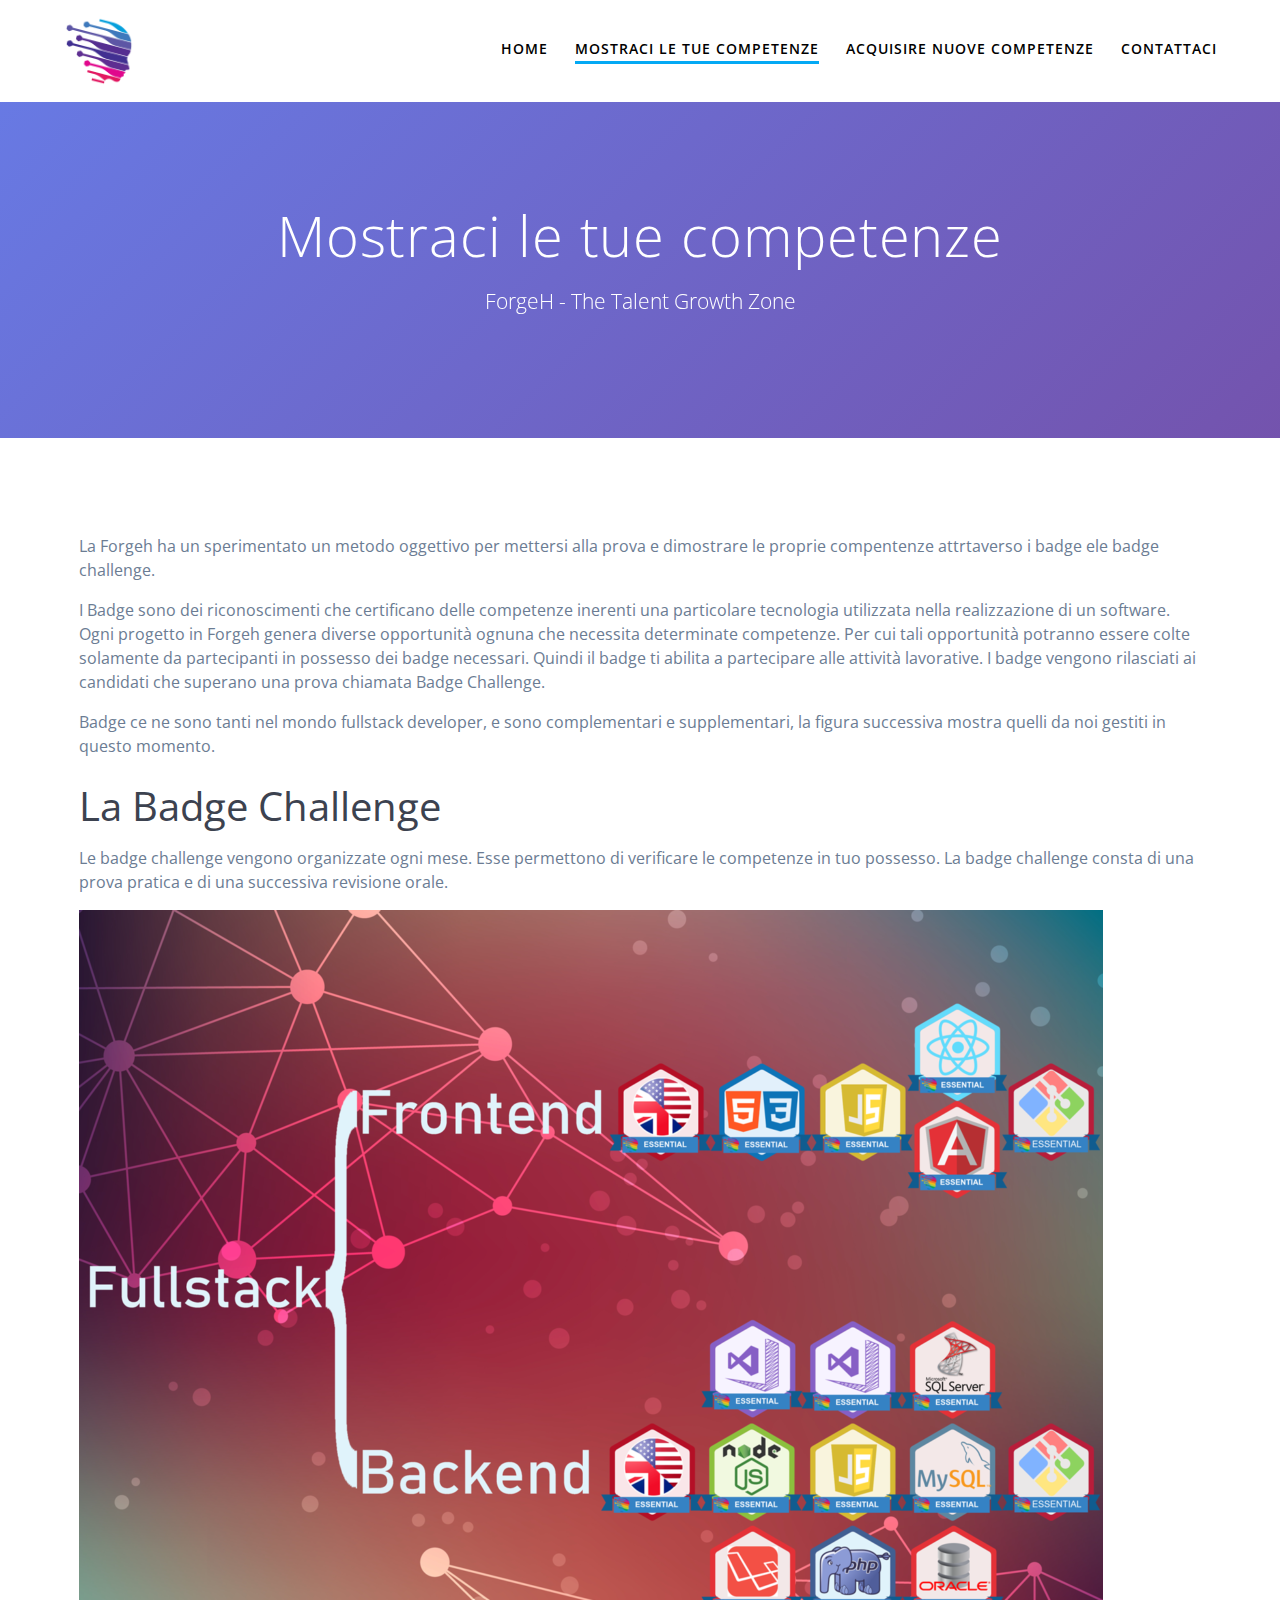
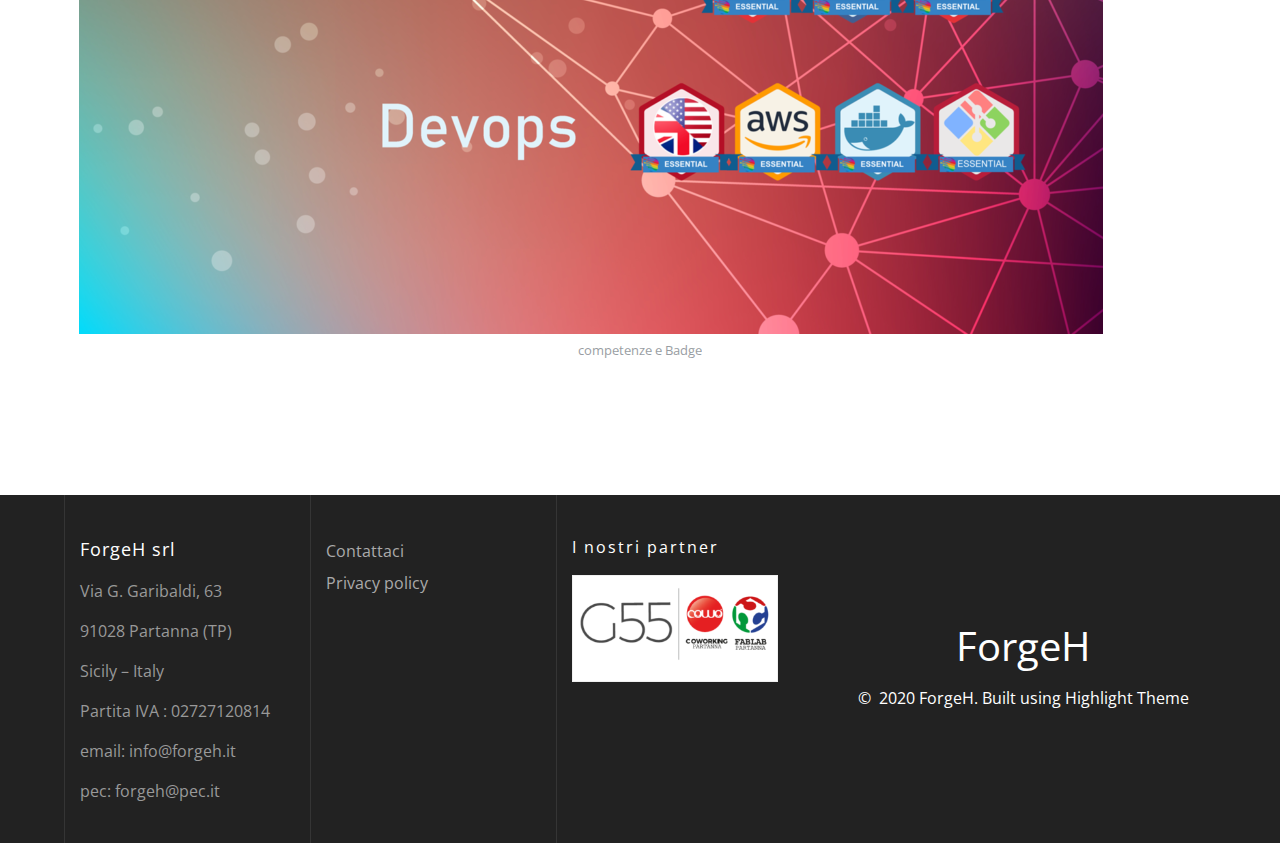
==== commit c700567b: "publish" ====
--- a/mostraci-le-tue-competenze.html
+++ b/mostraci-le-tue-competenze.html
@@ -393,7 +393,7 @@
                     <div class="col-sm-8 flexbox">
                         <div class="row widgets-row">
                             <div class="col-sm-4">
-                                <div id="text-3" class="widget widget_text"><h4 class="widgettitle">FORGEH srl</h4>
+                                <div id="text-3" class="widget widget_text"><h4 class="widgettitle">ForgeH srl</h4>
                                     <div class="textwidget"><p>Via G. Garibaldi, 63</p>
                                         <p>91028 Partanna (TP)</p>
                                         <p>Sicily – Italy</p>
@@ -419,14 +419,17 @@
                             </div>
                             <div class="col-sm-4">
                                 <div id="media_image-3" class="widget widget_media_image">
-                                    <div style="width: 310px" class="wp-caption alignnone"><a
+                                    <h5>I nostri partner</h5>
+                                    <div style="width: 310px" class="wp-caption alignnone">
+                                        <a
                                             href="https://www.g55.it/"><img width="300" height="127"
                                                                             src="./files/g55-300x127.png"
                                                                             class="image wp-image-62  attachment-medium size-medium"
                                                                             alt=""
                                                                             style="max-width: 100%; height: auto;"
                                                                             sizes="(max-width: 300px) 100vw, 300px"></a>
-                                        <p class="wp-caption-text">g55 coworking fablab</p></div>
+
+                                    </div>
                                 </div>
                             </div>
                         </div>
@@ -436,7 +439,7 @@
                             <div class="footer-logo space-bottom-small">
                                 <h2><span data-type="group" data-dynamic-mod="true">ForgeH</span></h2>
                             </div>
-                            <p class="copyright">©&nbsp;&nbsp;2020&nbsp;ForgeH.&nbsp;Built using WordPress and the <a
+                            <p class="copyright">©&nbsp;&nbsp;2020&nbsp;ForgeH.&nbsp;Built using <a
                                     target="_blank" href="https://extendthemes.com/go/built-with-highlight/"
                                     class="mesmerize-theme-link">Highlight Theme</a></p>
                             <div data-type="group" data-dynamic-mod="true" class="footer-social-icons">
@@ -452,12 +455,12 @@
 </div>
 <script type="text/javascript" defer="defer" src="./files/imagesloaded.min.js"></script>
 <script type="text/javascript" defer="defer" src="./files/masonry.min.js"></script>
-<script type="text/javascript" defer="defer" src="./files/theme.bundle.min.js"></script>
+<!--script type="text/javascript" defer="defer" src="./files/theme.bundle.min.js"></script>
 <script type="text/javascript" src="./files/theme-child.js"></script>
-<script type="text/javascript" defer="defer" src="./files/wp-embed.min.js"></script>
-
-
-<div id="offcanvas-wrapper" class="hide  offcanvas-right offcanvas">
+<script type="text/javascript" defer="defer" src="./files/wp-embed.min.js"></script-->
+
+
+<!--div id="offcanvas-wrapper" class="hide  offcanvas-right offcanvas">
     <div class="offcanvas-top">
         <div class="logo-holder">
             <a href="https://forgeh.it/" class="logo-link dark" rel="home" itemprop="url"><img width="300" height="300"
@@ -482,6 +485,6 @@
                     href="./contattaci.html">Contattaci</a></li>
         </ul>
     </div>
-</div>
+</div-->
 </body>
 </html>